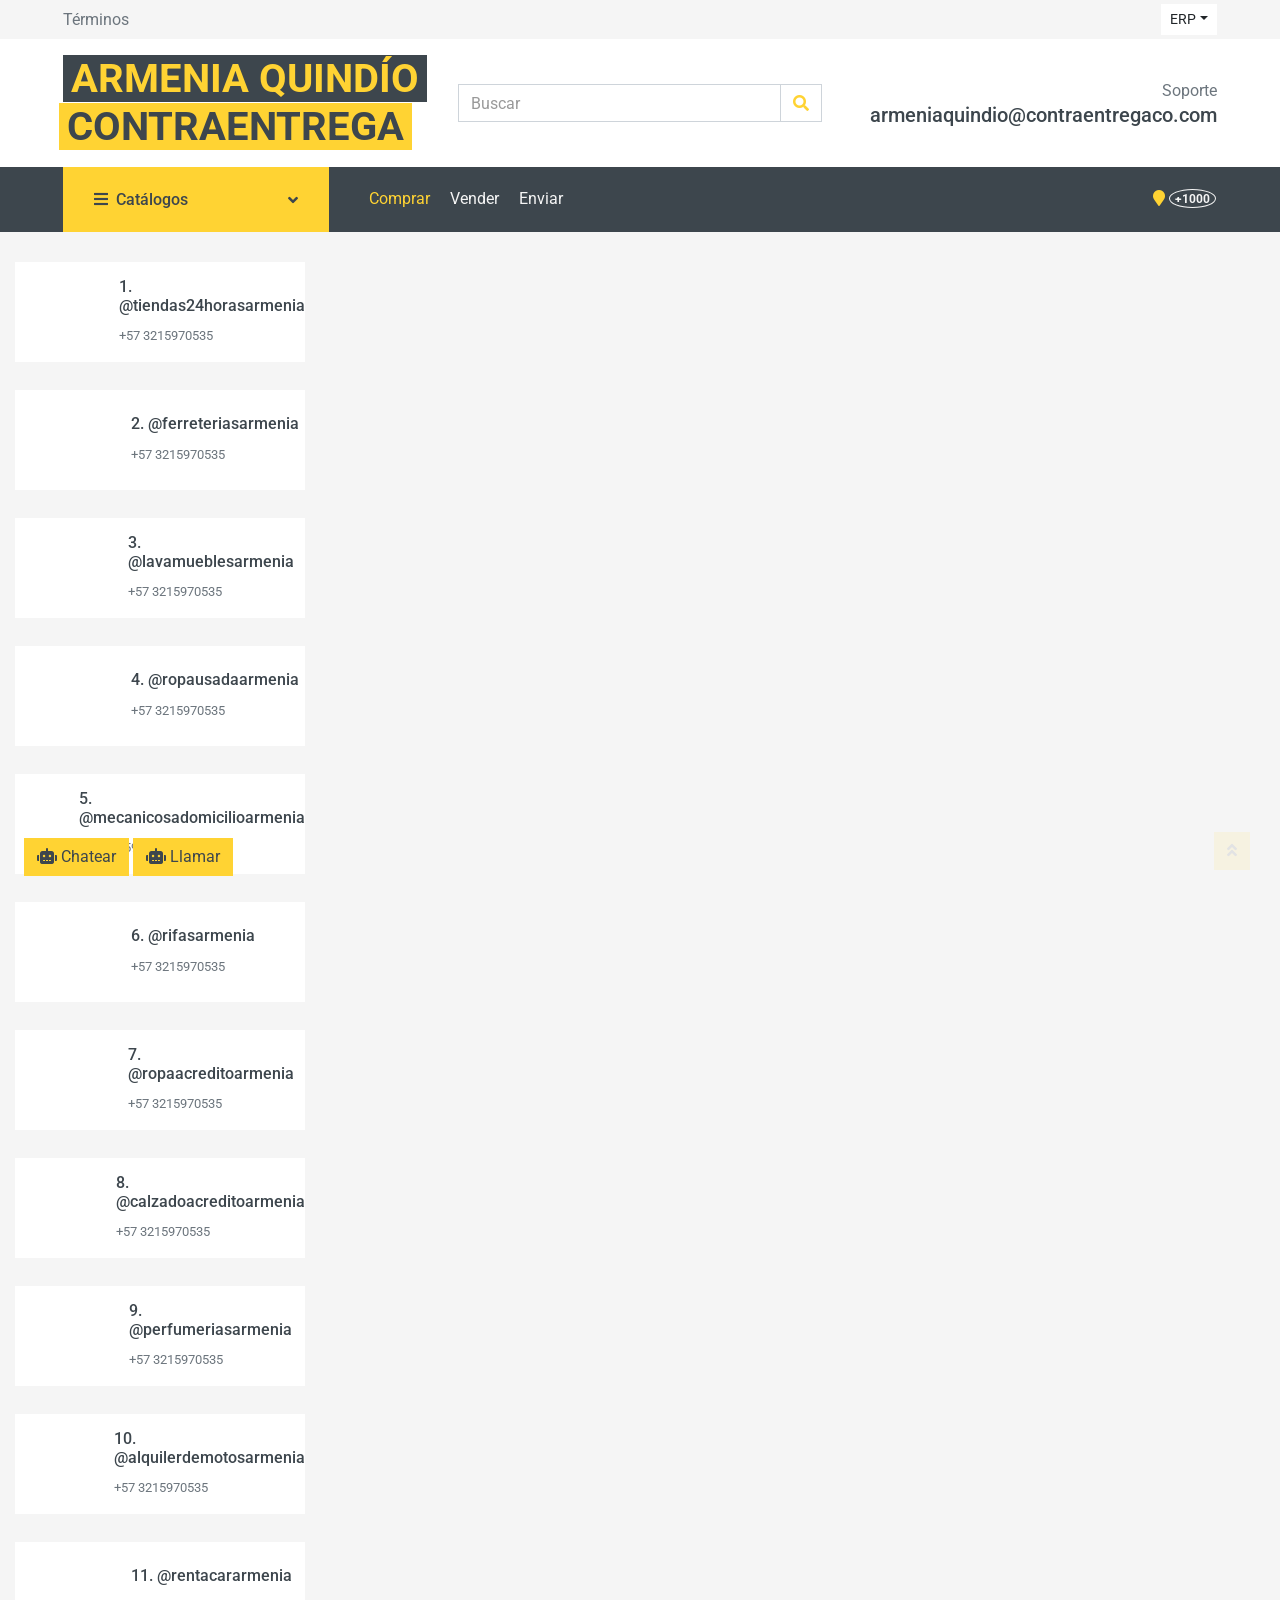
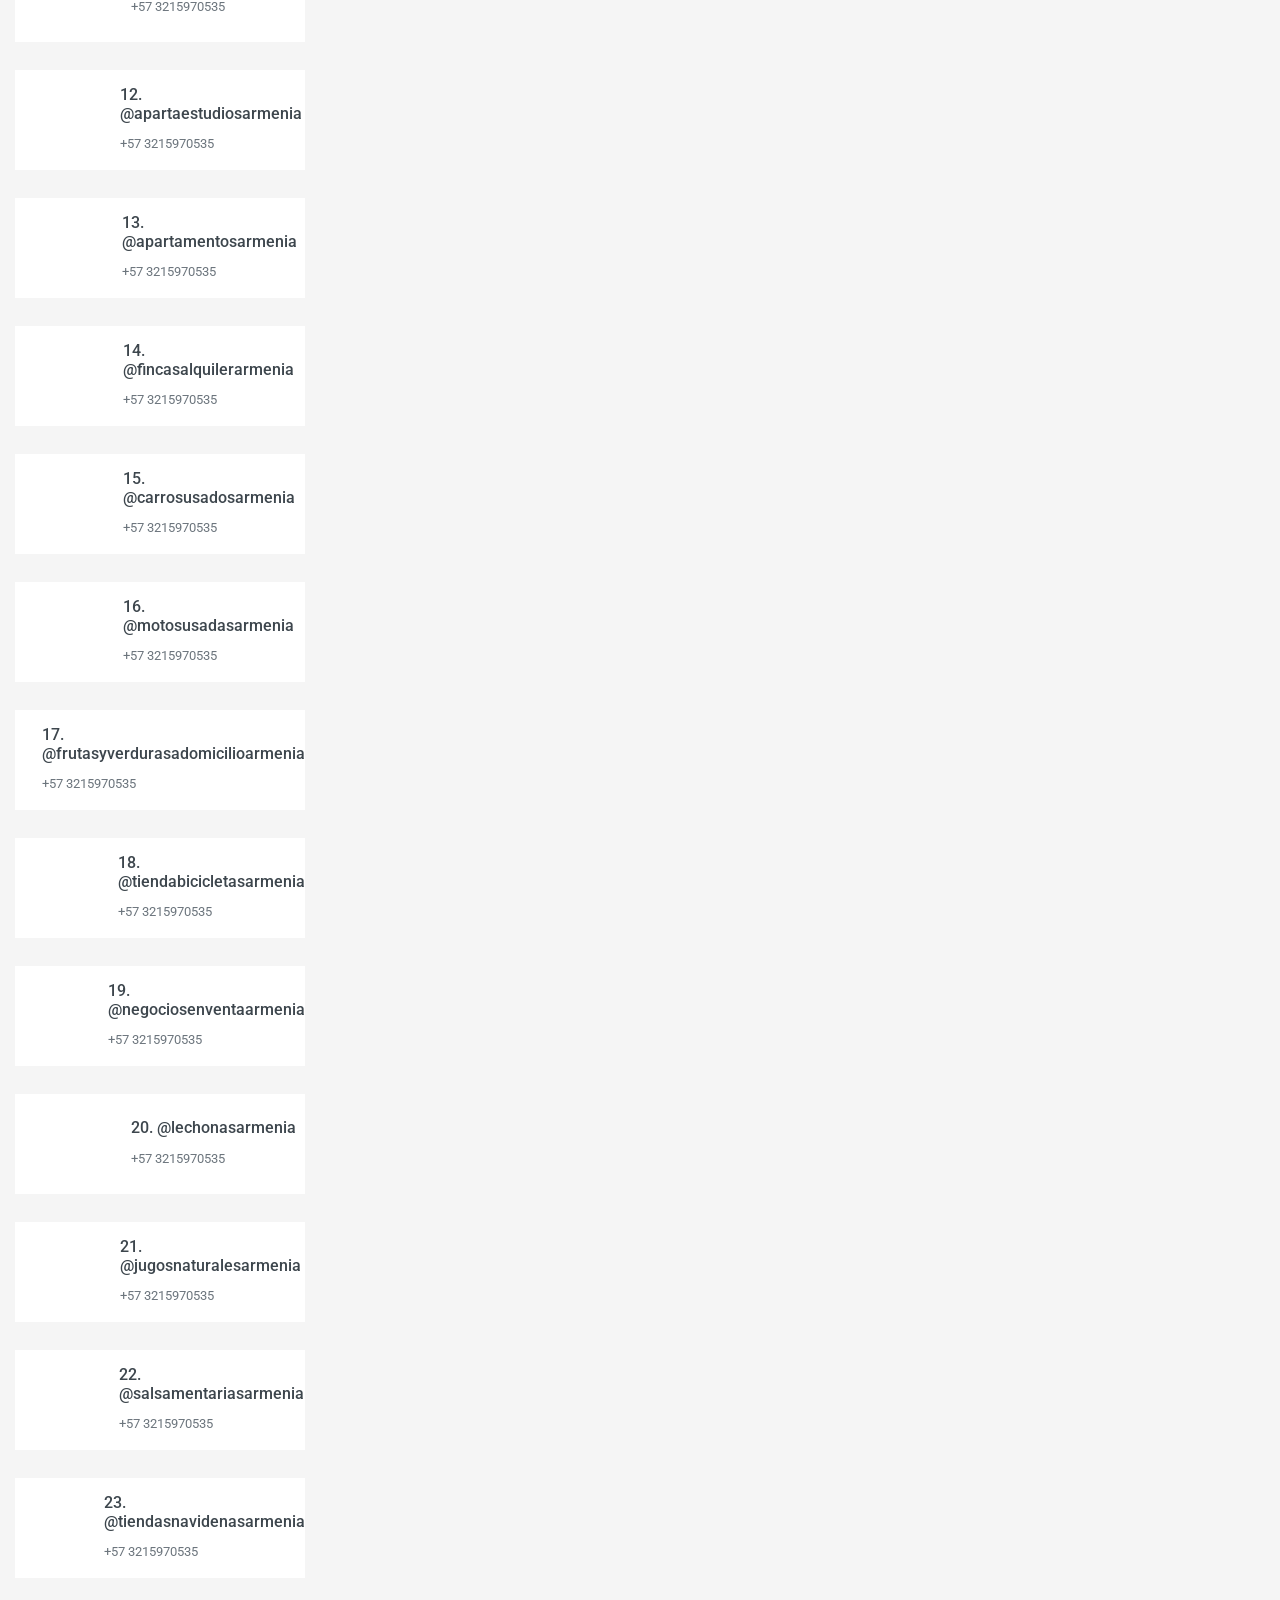
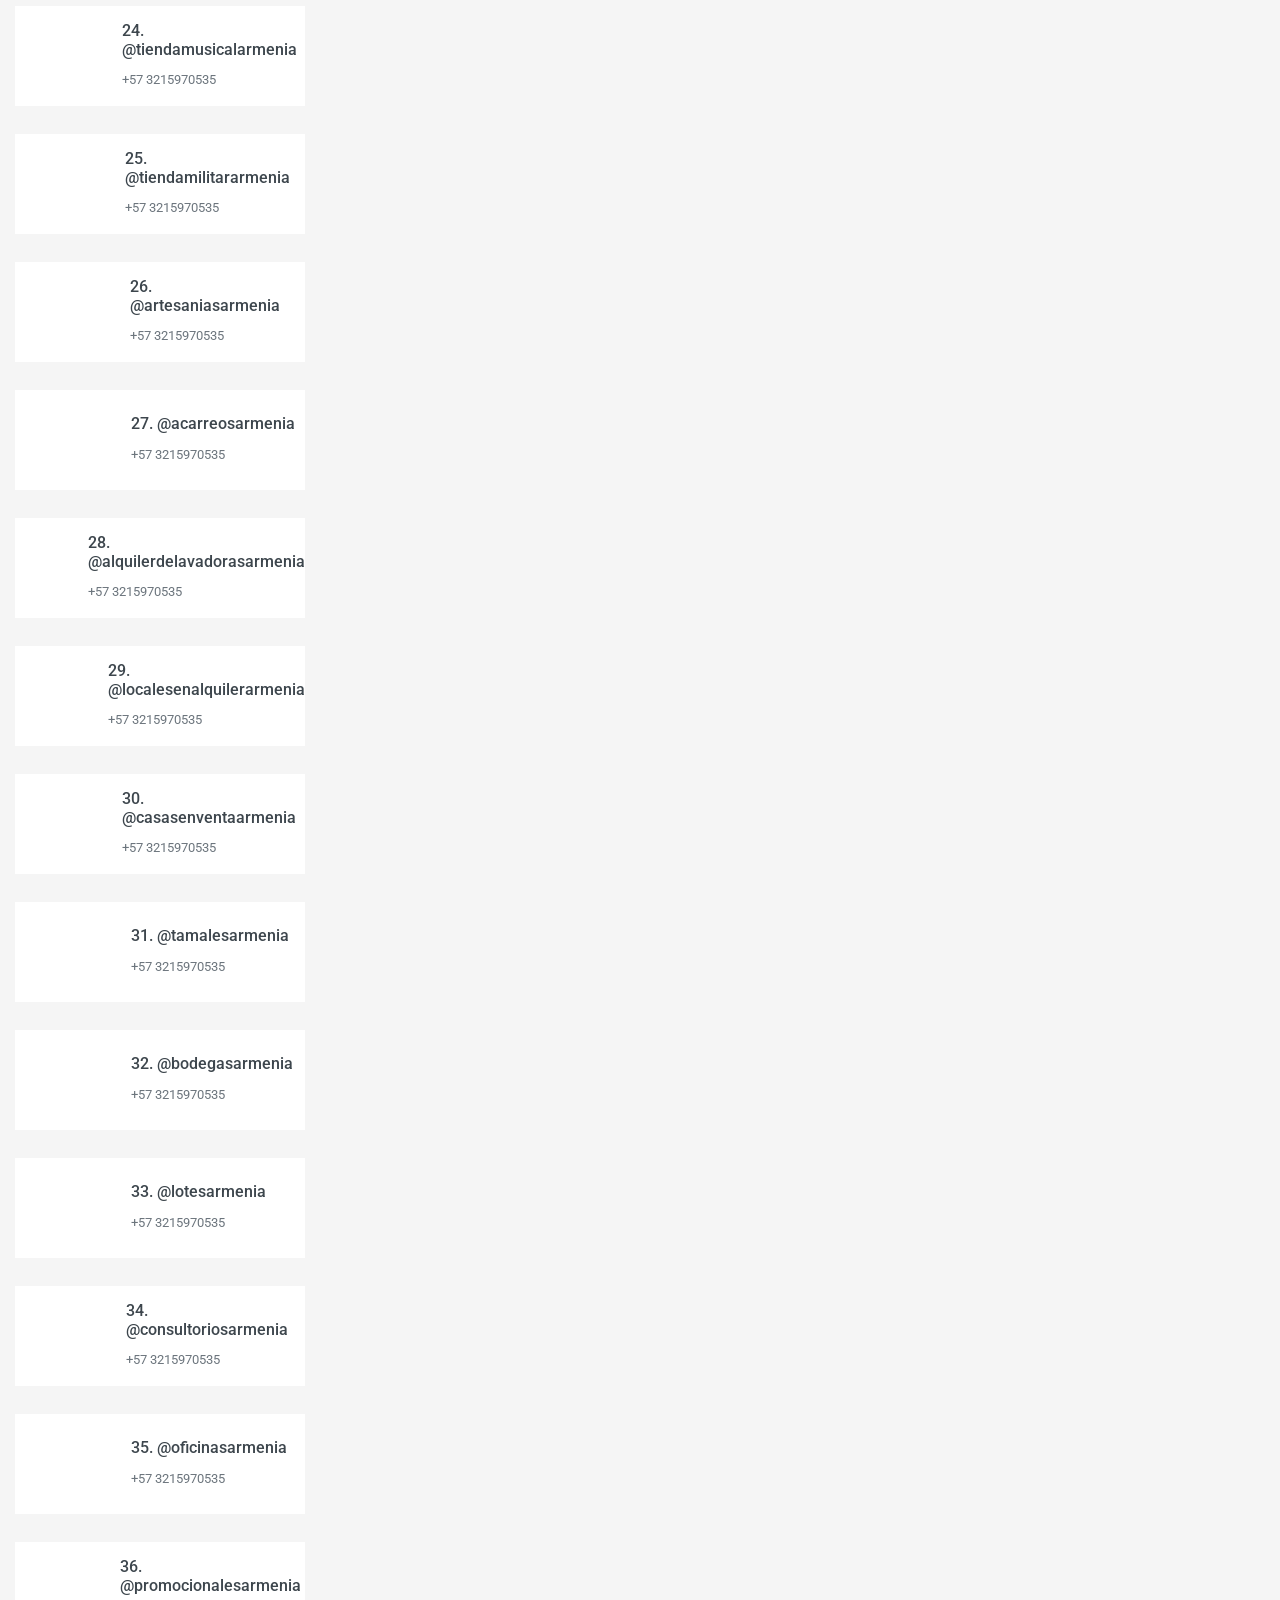
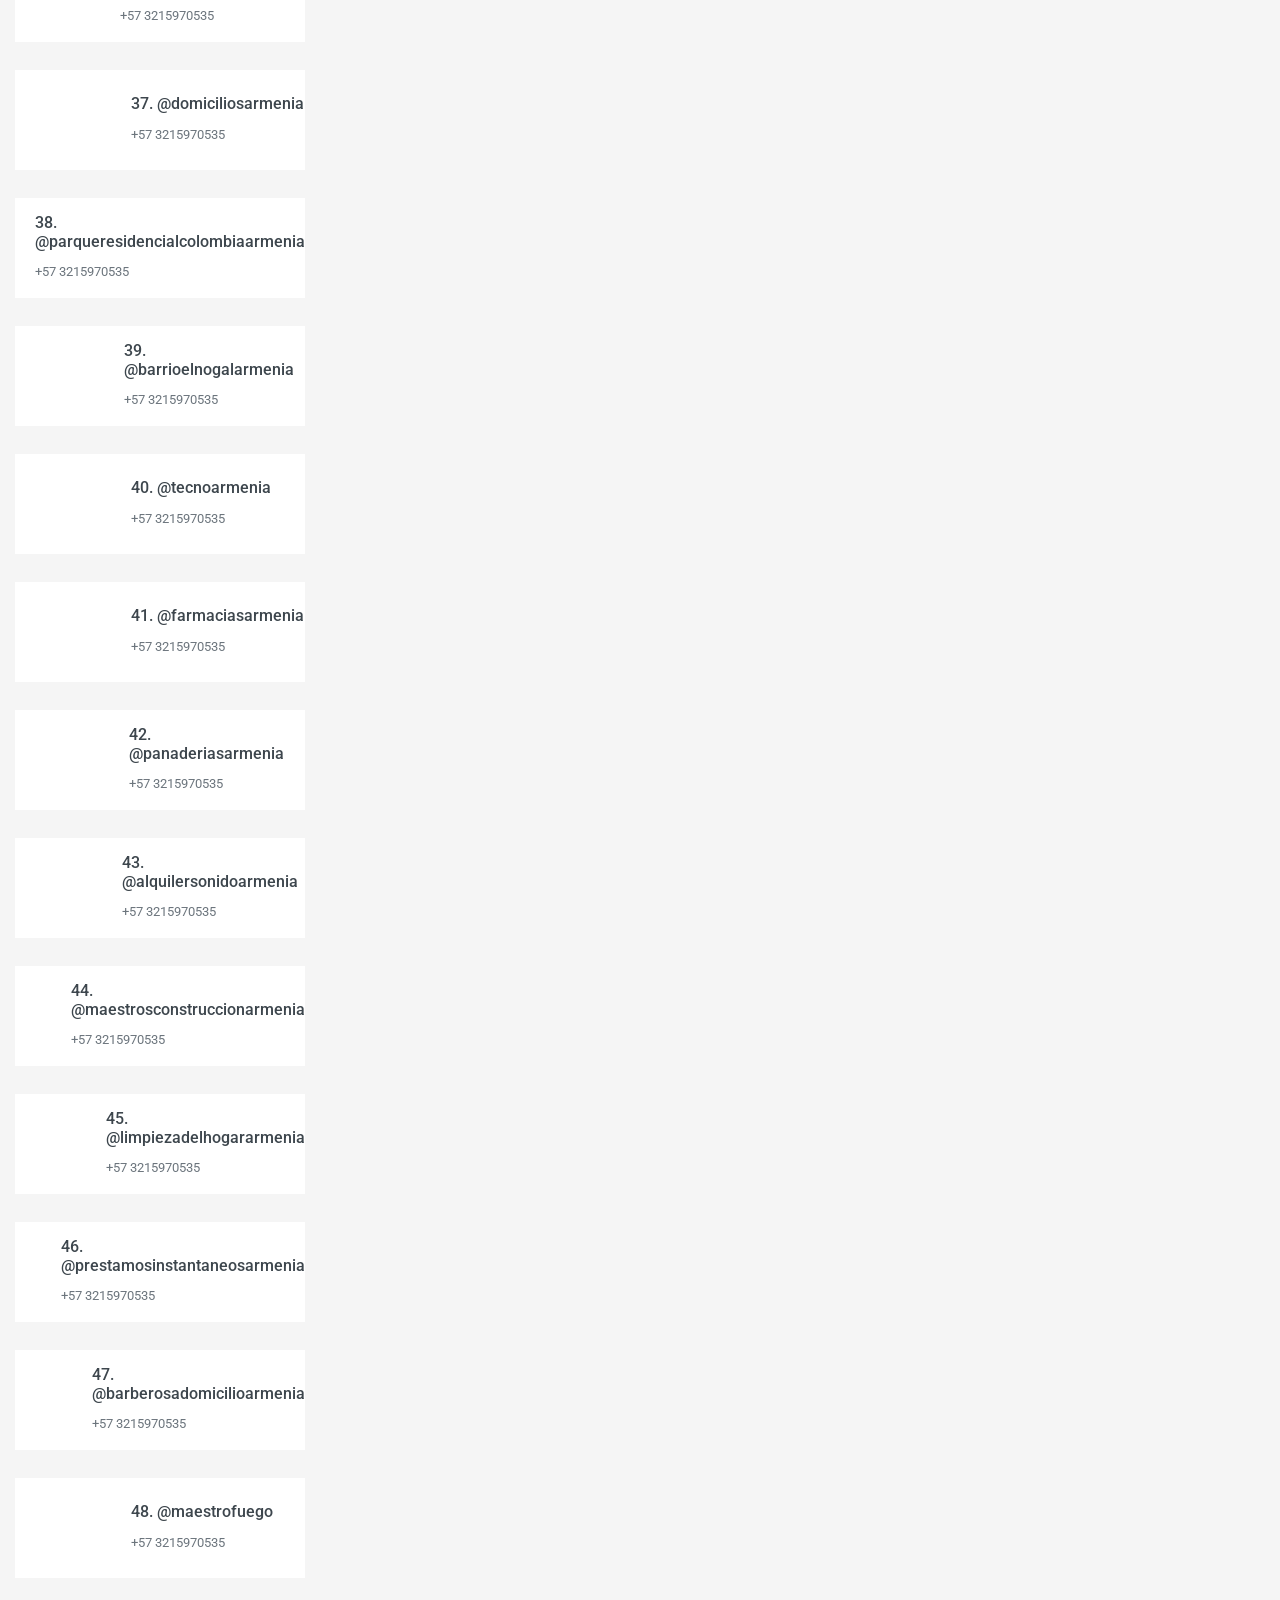
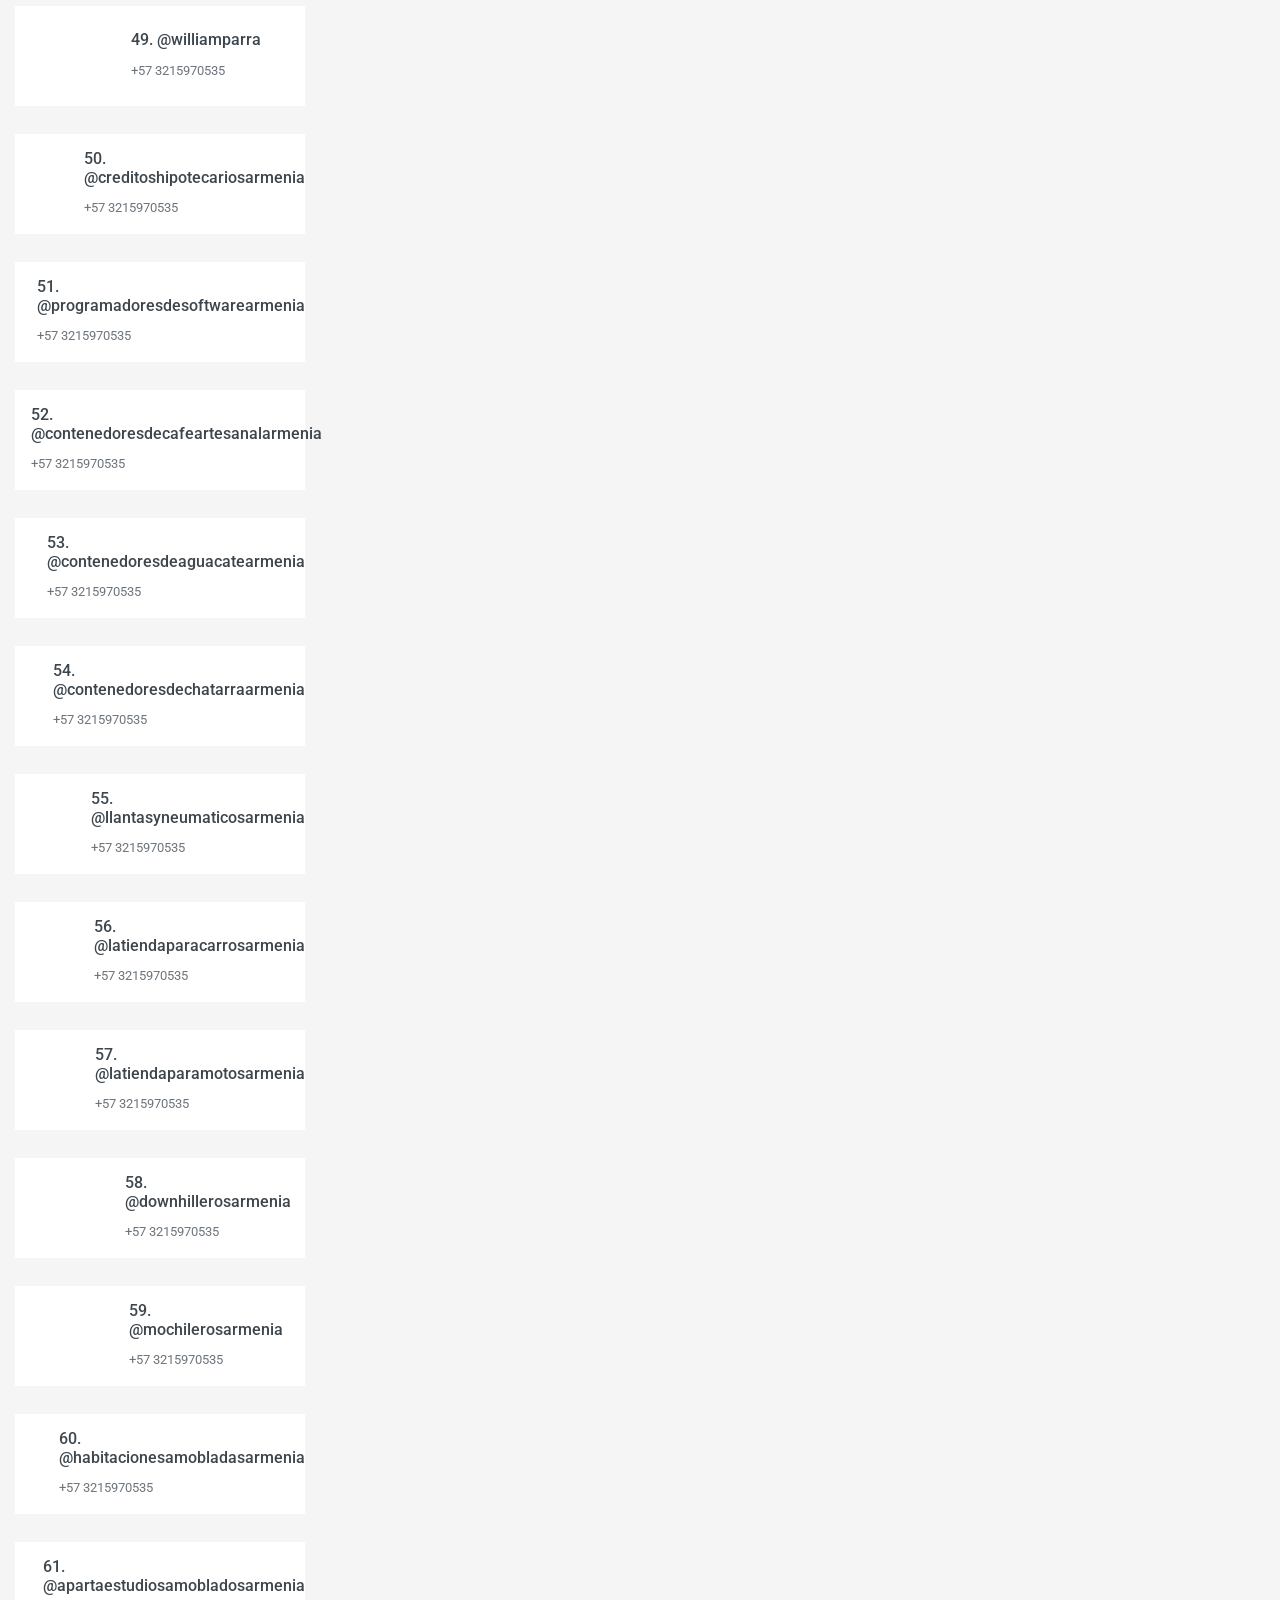
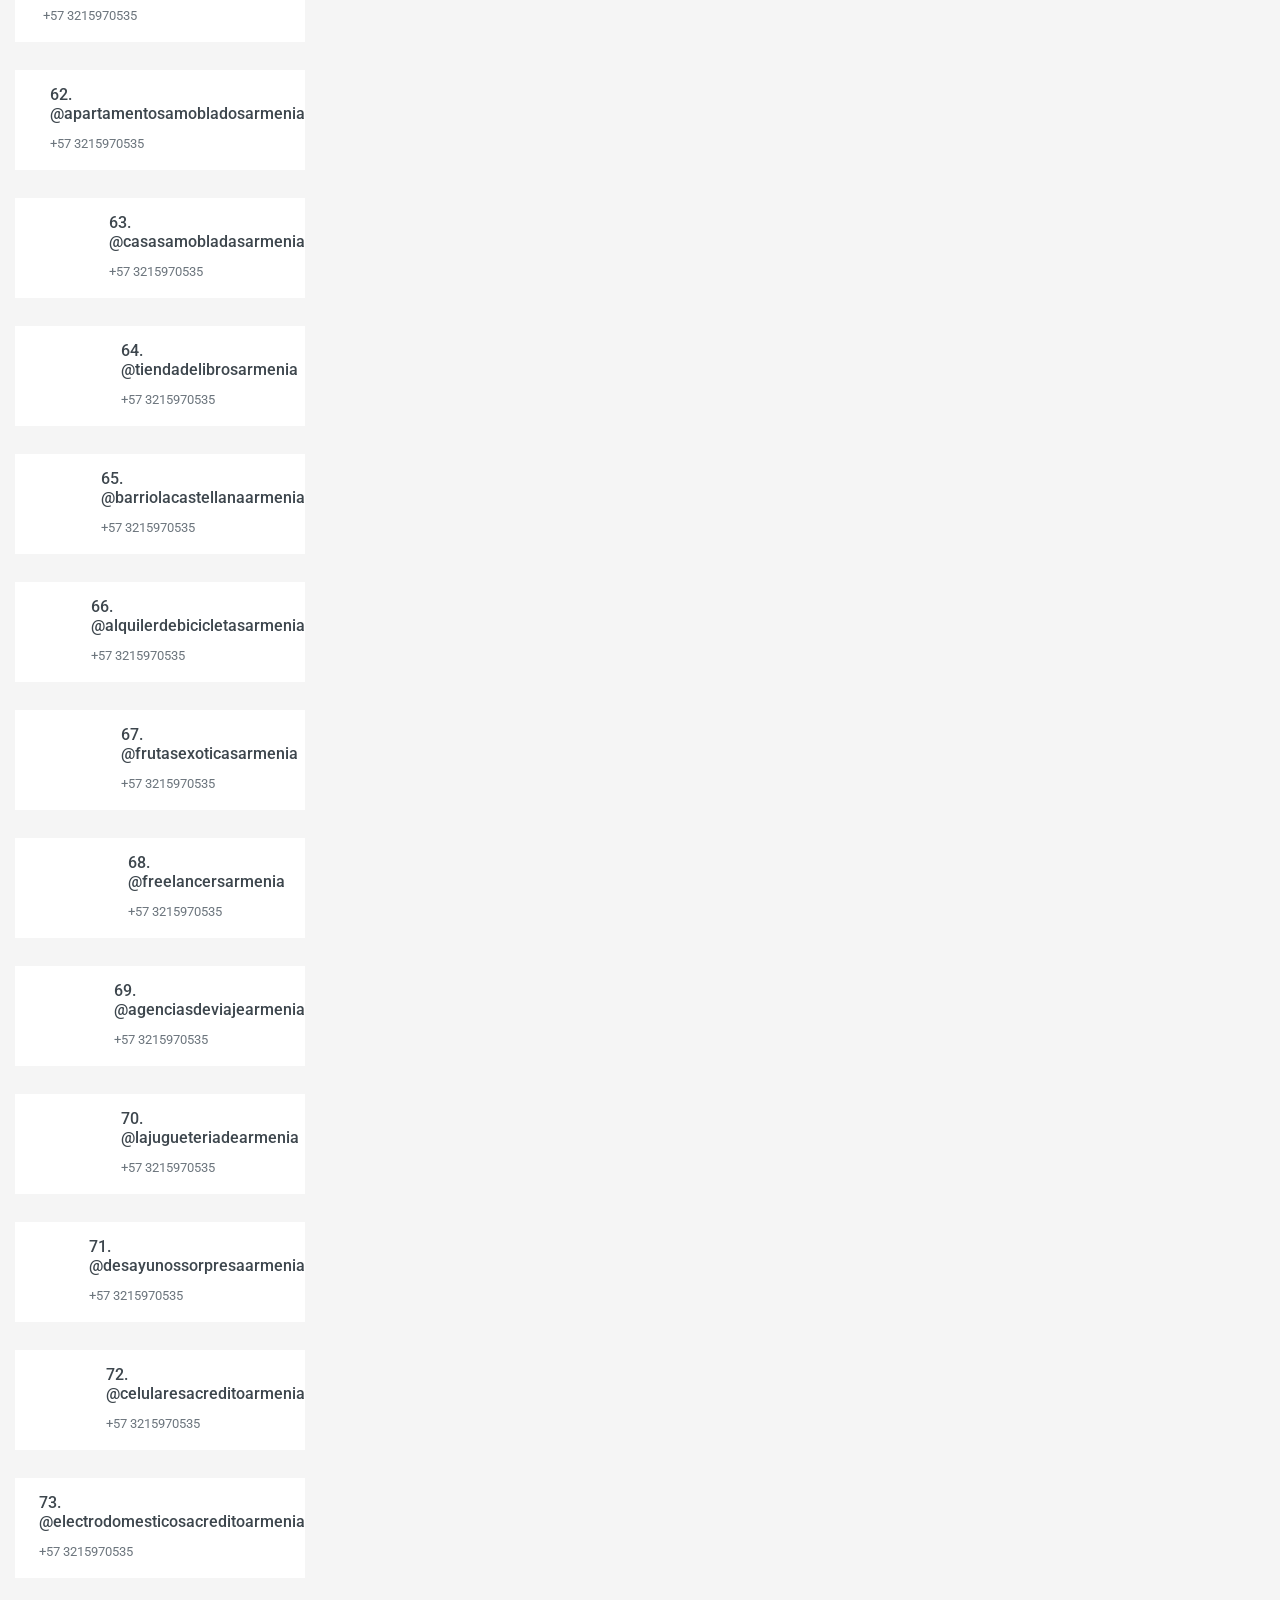
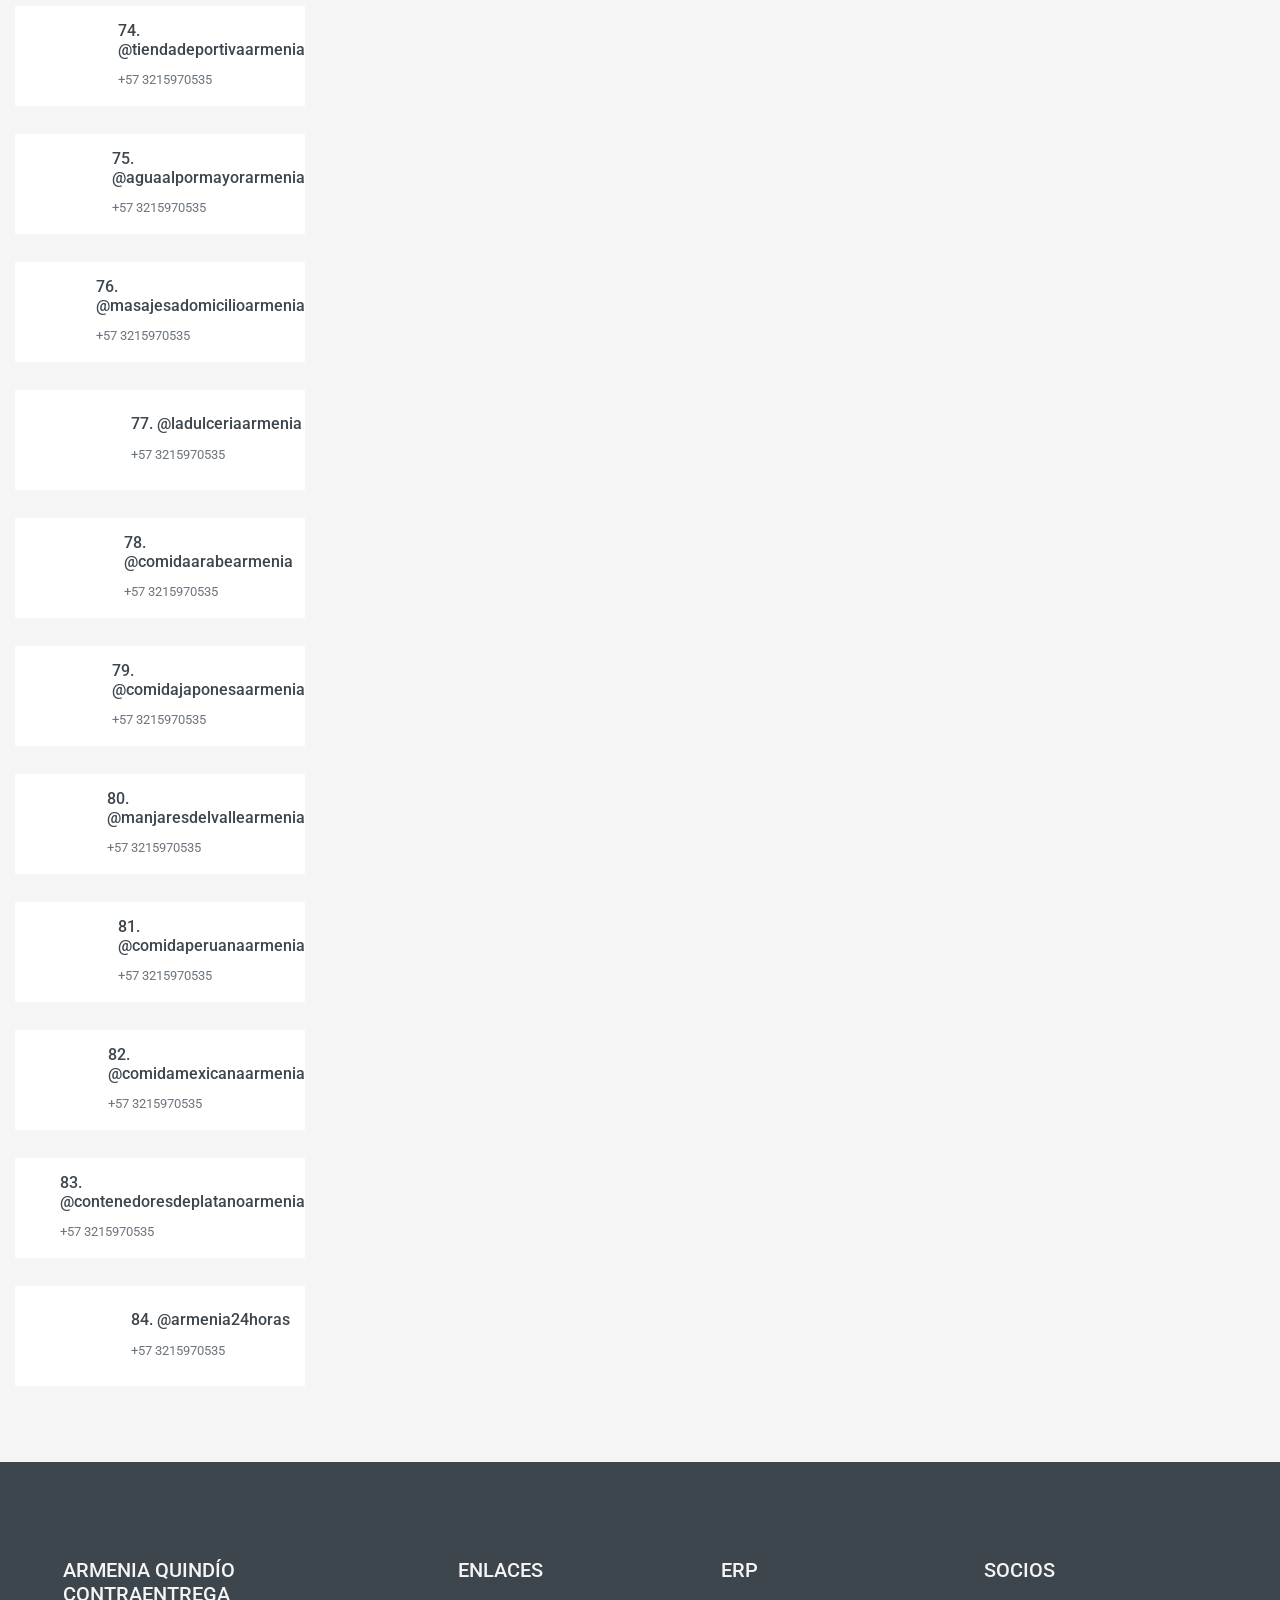
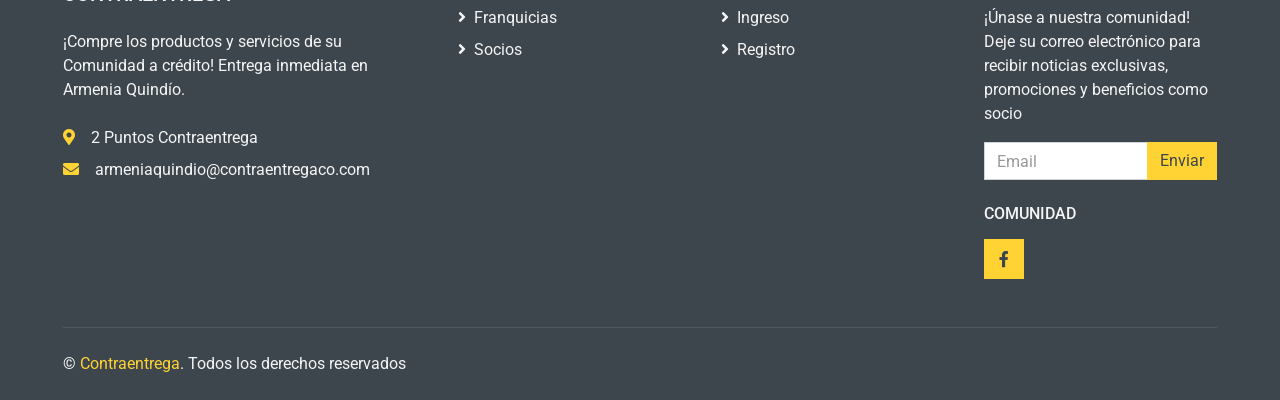
==== index.html @ 454258d0 "Update index.html" ====
<!DOCTYPE html>
<html lang="en">

<head>
    <meta charset="utf-8">
    <title>Armenia Quindío - Contraentrega</title>
    <meta content="width=device-width, initial-scale=1.0" name="viewport">
    <meta content="¡Compre los productos y servicios de su Comunidad a crédito! Entrega inmediata en Armenia Quindío. " name="keywords">
    <meta content="Compra ahora, paga después con Contraentrega" name="description">

    <!-- Favicon -->
    <link href="img/favicon.ico" rel="icon">

    <!-- Google Web Fonts -->
    <link rel="preconnect" href="https://fonts.gstatic.com">
    <link href="https://fonts.googleapis.com/css2?family=Roboto:wght@400;500;700&display=swap" rel="stylesheet">  

    <!-- Font Awesome -->
    <link href="https://cdnjs.cloudflare.com/ajax/libs/font-awesome/5.10.0/css/all.min.css" rel="stylesheet">

    <!-- Libraries Stylesheet -->
    <link href="lib/animate/animate.min.css" rel="stylesheet">
    <link href="lib/owlcarousel/assets/owl.carousel.min.css" rel="stylesheet">

    <!-- Customized Bootstrap Stylesheet -->
    <link href="css/style.css" rel="stylesheet">

    <!-- Botón del asistente -->
<div class="fixed-bottom left-0 ml-4 mb-4 z-index-1">
  <a href="https://wa.me/573137687246" class="btn btn-primary" id="vapi-chatbot-btn">
    <i class="fas fa-robot"></i> Chatear
  </a>
  <a href="tel:+573137687246" class="btn btn-primary" id="vapi-chatbot-btn">
    <i class="fas fa-robot"></i> Llamar
  </a>
</div>

</head>

<body>
    <!-- Topbar Start -->
    <div class="container-fluid">
        <div class="row bg-secondary py-1 px-xl-5">
            <div class="col-lg-6 d-none d-lg-block">
                <div class="d-inline-flex align-items-center h-100">
                    <a class="text-body mr-3" href="terminosycondiciones.html">Términos</a>
                </div>
            </div>
            <div class="col-lg-6 text-center text-lg-right">
                <div class="d-inline-flex align-items-center">
                    <div class="btn-group">
                        <button type="button" class="btn btn-sm btn-light dropdown-toggle" data-toggle="dropdown">ERP</button>
                        <div class="dropdown-menu dropdown-menu-right">
                            <button class="dropdown-item" type="button">Ingreso</button>
                            <button class="dropdown-item" type="button">Registro</button>
                        </div>
                    </div>
                </div>
                <div class="d-inline-flex align-items-center d-block d-lg-none">
                    <a href="" class="btn px-0 ml-2">
                        <i class="fas fa-map-marker text-primary"></i>
                        <span class="badge text-secondary border border-secondary rounded-circle" style="padding-bottom: 2px;">+1000</span>
                    </a>
                </div>
            </div>
        </div>
        <div class="row align-items-center bg-light py-3 px-xl-5 d-none d-lg-flex">
            <div class="col-lg-4">
                <a href="" class="text-decoration-none">
                    <span class="h1 text-uppercase text-primary bg-dark px-2">Armenia Quindío</span>
                    <span class="h1 text-uppercase text-dark bg-primary px-2 ml-n1">Contraentrega</span>
                </a>
            </div>
            <div class="col-lg-4 col-6 text-left">
                <form action="">
                    <div class="input-group">
                        <input type="text" class="form-control" placeholder="Buscar">
                        <div class="input-group-append">
                            <span class="input-group-text bg-transparent text-primary">
                                <i class="fa fa-search"></i>
                            </span>
                        </div>
                    </div>
                </form>
            </div>
            <div class="col-lg-4 col-6 text-right">
                <p class="m-0">Soporte</p>
                <h5 class="m-0">armeniaquindio@contraentregaco.com</h5>
            </div>
        </div>
    </div>
    <!-- Topbar End -->


    <!-- Navbar Start -->
    <div class="container-fluid bg-dark mb-30">
        <div class="row px-xl-5">
            <div class="col-lg-3 d-none d-lg-block">
                <a class="btn d-flex align-items-center justify-content-between bg-primary w-100" data-toggle="collapse" href="#navbar-vertical" style="height: 65px; padding: 0 30px;">
                    <h6 class="text-dark m-0"><i class="fa fa-bars mr-2"></i>Catálogos</h6>
                    <i class="fa fa-angle-down text-dark"></i>
                </a>
                <nav class="collapse position-absolute navbar navbar-vertical navbar-light align-items-start p-0 bg-light" id="navbar-vertical" style="width: calc(100% - 30px); z-index: 999;">
                    <div class="navbar-nav w-100">
                        <div class="nav-item dropdown dropright">
                            <a href="#" class="nav-link dropdown-toggle" data-toggle="dropdown">24H <i class="fa fa-angle-right float-right mt-1"></i></a>
                            <div class="dropdown-menu position-absolute rounded-0 border-0 m-0">
                                <a href="comprar.html" class="dropdown-item">Todo</a>
                            </div>
                    </div>
                </nav>
            </div>
            <div class="col-lg-9">
                <nav class="navbar navbar-expand-lg bg-dark navbar-dark py-3 py-lg-0 px-0">
                    <a href="index.html" class="text-decoration-none d-block d-lg-none">
                        <span class="h1 text-uppercase text-dark bg-light px-2">Armenia Quindío</span>
                        <span class="h1 text-uppercase text-light bg-primary px-2 ml-n1">Contraentrega</span>
                    </a>
                    <button type="button" class="navbar-toggler" data-toggle="collapse" data-target="#navbarCollapse">
                        <span class="navbar-toggler-icon"></span>
                    </button>
                    <div class="collapse navbar-collapse justify-content-between" id="navbarCollapse">
                        <div class="navbar-nav mr-auto py-0">
                            <a href="comprar.html" class="nav-item nav-link active">Comprar</a>
                            <a href="vender.html" class="nav-item nav-link">Vender</a>
                            <a href="enviar.html" class="nav-item nav-link">Enviar</a>
                        </div>
                        <div class="navbar-nav ml-auto py-0 d-none d-lg-block">
                            <a href="" class="btn px-0">
                                <i class="fas fa-map-marker text-primary"></i>
                                <span class="badge text-secondary border border-secondary rounded-circle" style="padding-bottom: 2px;">+1000</span>
                            </a>
                        </div>
                    </div>
                </nav>
            </div>
        </div>
    </div>
    <!-- Navbar End -->


    <!-- Categories Start -->
            <div class="col-lg-3 col-md-4 col-sm-6 pb-1">
                <a class="text-decoration-none" href="https://tiendas24horasarmenia.contraentregaco.com/">
                    <div class="cat-item img-zoom d-flex align-items-center mb-4">
                        <div class="overflow-hidden" style="width: 100px; height: 100px;">
                            <img class="img-fluid" src="img/cat-4.jpg" alt="">
                        </div>
                        <div class="flex-fill pl-3">
                            <h6>1. @tiendas24horasarmenia </h6>
                            <small class="text-body">+57 3215970535</small>
                        </div>
                    </div>
                </a>
            </div>
            <div class="col-lg-3 col-md-4 col-sm-6 pb-1">
                <a class="text-decoration-none" href="https://ferreteriasarmenia.contraentregaco.com/">
                    <div class="cat-item img-zoom d-flex align-items-center mb-4">
                        <div class="overflow-hidden" style="width: 100px; height: 100px;">
                            <img class="img-fluid" src="img/cat-4.jpg" alt="">
                        </div>
                        <div class="flex-fill pl-3">
                            <h6>2. @ferreteriasarmenia </h6>
                            <small class="text-body">+57 3215970535</small>
                        </div>
                    </div>
                </a>
            </div>
            <div class="col-lg-3 col-md-4 col-sm-6 pb-1">
                <a class="text-decoration-none" href="https://lavamueblesarmenia.contraentregaco.com/">
                    <div class="cat-item img-zoom d-flex align-items-center mb-4">
                        <div class="overflow-hidden" style="width: 100px; height: 100px;">
                            <img class="img-fluid" src="img/cat-4.jpg" alt="">
                        </div>
                        <div class="flex-fill pl-3">
                            <h6>3. @lavamueblesarmenia </h6>
                            <small class="text-body">+57 3215970535</small>
                        </div>
                    </div>
                </a>
            </div>
            <div class="col-lg-3 col-md-4 col-sm-6 pb-1">
                <a class="text-decoration-none" href="https://ropausadaarmenia.contraentregaco.com/">
                    <div class="cat-item img-zoom d-flex align-items-center mb-4">
                        <div class="overflow-hidden" style="width: 100px; height: 100px;">
                            <img class="img-fluid" src="img/cat-4.jpg" alt="">
                        </div>
                        <div class="flex-fill pl-3">
                            <h6>4. @ropausadaarmenia </h6>
                            <small class="text-body">+57 3215970535</small>
                        </div>
                    </div>
                </a>
            </div>
            <div class="col-lg-3 col-md-4 col-sm-6 pb-1">
                <a class="text-decoration-none" href="https://mecanicosadomicilioarmenia.contraentregaco.com/">
                    <div class="cat-item img-zoom d-flex align-items-center mb-4">
                        <div class="overflow-hidden" style="width: 100px; height: 100px;">
                            <img class="img-fluid" src="img/cat-4.jpg" alt="">
                        </div>
                        <div class="flex-fill pl-3">
                            <h6>5. @mecanicosadomicilioarmenia </h6>
                            <small class="text-body">+57 3215970535</small>
                        </div>
                    </div>
                </a>
            </div>
            <div class="col-lg-3 col-md-4 col-sm-6 pb-1">
                <a class="text-decoration-none" href="https://rifasarmenia.contraentregaco.com/">
                    <div class="cat-item img-zoom d-flex align-items-center mb-4">
                        <div class="overflow-hidden" style="width: 100px; height: 100px;">
                            <img class="img-fluid" src="img/cat-4.jpg" alt="">
                        </div>
                        <div class="flex-fill pl-3">
                            <h6>6. @rifasarmenia </h6>
                            <small class="text-body">+57 3215970535</small>
                        </div>
                    </div>
                </a>
            </div>
            <div class="col-lg-3 col-md-4 col-sm-6 pb-1">
                <a class="text-decoration-none" href="https://ropaacreditoarmenia.contraentregaco.com/">
                    <div class="cat-item img-zoom d-flex align-items-center mb-4">
                        <div class="overflow-hidden" style="width: 100px; height: 100px;">
                            <img class="img-fluid" src="img/cat-4.jpg" alt="">
                        </div>
                        <div class="flex-fill pl-3">
                            <h6>7. @ropaacreditoarmenia </h6>
                            <small class="text-body">+57 3215970535</small>
                        </div>
                    </div>
                </a>
            </div>
            <div class="col-lg-3 col-md-4 col-sm-6 pb-1">
                <a class="text-decoration-none" href="https://calzadoacreditoarmenia.contraentregaco.com/">
                    <div class="cat-item img-zoom d-flex align-items-center mb-4">
                        <div class="overflow-hidden" style="width: 100px; height: 100px;">
                            <img class="img-fluid" src="img/cat-4.jpg" alt="">
                        </div>
                        <div class="flex-fill pl-3">
                            <h6>8. @calzadoacreditoarmenia </h6>
                            <small class="text-body">+57 3215970535</small>
                        </div>
                    </div>
                </a>
            </div>
            <div class="col-lg-3 col-md-4 col-sm-6 pb-1">
                <a class="text-decoration-none" href="https://perfumeriasarmenia.contraentregaco.com/">
                    <div class="cat-item img-zoom d-flex align-items-center mb-4">
                        <div class="overflow-hidden" style="width: 100px; height: 100px;">
                            <img class="img-fluid" src="img/cat-4.jpg" alt="">
                        </div>
                        <div class="flex-fill pl-3">
                            <h6>9. @perfumeriasarmenia </h6>
                            <small class="text-body">+57 3215970535</small>
                        </div>
                    </div>
                </a>
            </div>
            <div class="col-lg-3 col-md-4 col-sm-6 pb-1">
                <a class="text-decoration-none" href="https://alquilerdemotosarmenia.contraentregaco.com/">
                    <div class="cat-item img-zoom d-flex align-items-center mb-4">
                        <div class="overflow-hidden" style="width: 100px; height: 100px;">
                            <img class="img-fluid" src="img/cat-4.jpg" alt="">
                        </div>
                        <div class="flex-fill pl-3">
                            <h6>10. @alquilerdemotosarmenia </h6>
                            <small class="text-body">+57 3215970535</small>
                        </div>
                    </div>
                </a>
            </div>
            <div class="col-lg-3 col-md-4 col-sm-6 pb-1">
                <a class="text-decoration-none" href="https://rentacararmenia.contraentregaco.com/">
                    <div class="cat-item img-zoom d-flex align-items-center mb-4">
                        <div class="overflow-hidden" style="width: 100px; height: 100px;">
                            <img class="img-fluid" src="img/cat-4.jpg" alt="">
                        </div>
                        <div class="flex-fill pl-3">
                            <h6>11. @rentacararmenia </h6>
                            <small class="text-body">+57 3215970535</small>
                        </div>
                    </div>
                </a>
            </div>
            <div class="col-lg-3 col-md-4 col-sm-6 pb-1">
                <a class="text-decoration-none" href="https://apartaestudiosarmenia.contraentregaco.com/">
                    <div class="cat-item img-zoom d-flex align-items-center mb-4">
                        <div class="overflow-hidden" style="width: 100px; height: 100px;">
                            <img class="img-fluid" src="img/cat-4.jpg" alt="">
                        </div>
                        <div class="flex-fill pl-3">
                            <h6>12. @apartaestudiosarmenia </h6>
                            <small class="text-body">+57 3215970535</small>
                        </div>
                    </div>
                </a>
            </div>
            <div class="col-lg-3 col-md-4 col-sm-6 pb-1">
                <a class="text-decoration-none" href="https://apartamentosarmenia.contraentregaco.com/">
                    <div class="cat-item img-zoom d-flex align-items-center mb-4">
                        <div class="overflow-hidden" style="width: 100px; height: 100px;">
                            <img class="img-fluid" src="img/cat-4.jpg" alt="">
                        </div>
                        <div class="flex-fill pl-3">
                            <h6>13. @apartamentosarmenia </h6>
                            <small class="text-body">+57 3215970535</small>
                        </div>
                    </div>
                </a>
            </div>
            <div class="col-lg-3 col-md-4 col-sm-6 pb-1">
                <a class="text-decoration-none" href="https://fincasalquilerarmenia.contraentregaco.com/">
                    <div class="cat-item img-zoom d-flex align-items-center mb-4">
                        <div class="overflow-hidden" style="width: 100px; height: 100px;">
                            <img class="img-fluid" src="img/cat-4.jpg" alt="">
                        </div>
                        <div class="flex-fill pl-3">
                            <h6>14. @fincasalquilerarmenia </h6>
                            <small class="text-body">+57 3215970535</small>
                        </div>
                    </div>
                </a>
            </div>
            <div class="col-lg-3 col-md-4 col-sm-6 pb-1">
                <a class="text-decoration-none" href="https://carrosusadosarmenia.contraentregaco.com/">
                    <div class="cat-item img-zoom d-flex align-items-center mb-4">
                        <div class="overflow-hidden" style="width: 100px; height: 100px;">
                            <img class="img-fluid" src="img/cat-4.jpg" alt="">
                        </div>
                        <div class="flex-fill pl-3">
                            <h6>15. @carrosusadosarmenia </h6>
                            <small class="text-body">+57 3215970535</small>
                        </div>
                    </div>
                </a>
            </div>
            <div class="col-lg-3 col-md-4 col-sm-6 pb-1">
                <a class="text-decoration-none" href="https://motosusadasarmenia.contraentregaco.com/">
                    <div class="cat-item img-zoom d-flex align-items-center mb-4">
                        <div class="overflow-hidden" style="width: 100px; height: 100px;">
                            <img class="img-fluid" src="img/cat-4.jpg" alt="">
                        </div>
                        <div class="flex-fill pl-3">
                            <h6>16. @motosusadasarmenia </h6>
                            <small class="text-body">+57 3215970535</small>
                        </div>
                    </div>
                </a>
            </div>
            <div class="col-lg-3 col-md-4 col-sm-6 pb-1">
                <a class="text-decoration-none" href="https://frutasyverdurasadomicilioarmenia.contraentregaco.com/">
                    <div class="cat-item img-zoom d-flex align-items-center mb-4">
                        <div class="overflow-hidden" style="width: 100px; height: 100px;">
                            <img class="img-fluid" src="img/cat-4.jpg" alt="">
                        </div>
                        <div class="flex-fill pl-3">
                            <h6>17. @frutasyverdurasadomicilioarmenia </h6>
                            <small class="text-body">+57 3215970535</small>
                        </div>
                    </div>
                </a>
            </div>
            <div class="col-lg-3 col-md-4 col-sm-6 pb-1">
                <a class="text-decoration-none" href="https://tiendabicicletasarmenia.contraentregaco.com/">
                    <div class="cat-item img-zoom d-flex align-items-center mb-4">
                        <div class="overflow-hidden" style="width: 100px; height: 100px;">
                            <img class="img-fluid" src="img/cat-4.jpg" alt="">
                        </div>
                        <div class="flex-fill pl-3">
                            <h6>18. @tiendabicicletasarmenia </h6>
                            <small class="text-body">+57 3215970535</small>
                        </div>
                    </div>
                </a>
            </div>
            <div class="col-lg-3 col-md-4 col-sm-6 pb-1">
                <a class="text-decoration-none" href="https://negociosenventaarmenia.contraentregaco.com/">
                    <div class="cat-item img-zoom d-flex align-items-center mb-4">
                        <div class="overflow-hidden" style="width: 100px; height: 100px;">
                            <img class="img-fluid" src="img/cat-4.jpg" alt="">
                        </div>
                        <div class="flex-fill pl-3">
                            <h6>19. @negociosenventaarmenia </h6>
                            <small class="text-body">+57 3215970535</small>
                        </div>
                    </div>
                </a>
            </div>
            <div class="col-lg-3 col-md-4 col-sm-6 pb-1">
                <a class="text-decoration-none" href="https://lechonasarmenia.contraentregaco.com/">
                    <div class="cat-item img-zoom d-flex align-items-center mb-4">
                        <div class="overflow-hidden" style="width: 100px; height: 100px;">
                            <img class="img-fluid" src="img/cat-4.jpg" alt="">
                        </div>
                        <div class="flex-fill pl-3">
                            <h6>20. @lechonasarmenia </h6>
                            <small class="text-body">+57 3215970535</small>
                        </div>
                    </div>
                </a>
            </div>
            <div class="col-lg-3 col-md-4 col-sm-6 pb-1">
                <a class="text-decoration-none" href="jugosnaturalesarmenia.contraentregaco.com/">
                    <div class="cat-item img-zoom d-flex align-items-center mb-4">
                        <div class="overflow-hidden" style="width: 100px; height: 100px;">
                            <img class="img-fluid" src="img/cat-4.jpg" alt="">
                        </div>
                        <div class="flex-fill pl-3">
                            <h6>21. @jugosnaturalesarmenia </h6>
                            <small class="text-body">+57 3215970535</small>
                        </div>
                    </div>
                </a>
            </div>
            <div class="col-lg-3 col-md-4 col-sm-6 pb-1">
                <a class="text-decoration-none" href="https://salsamentariasarmenia.contraentregaco.com/">
                    <div class="cat-item img-zoom d-flex align-items-center mb-4">
                        <div class="overflow-hidden" style="width: 100px; height: 100px;">
                            <img class="img-fluid" src="img/cat-4.jpg" alt="">
                        </div>
                        <div class="flex-fill pl-3">
                            <h6>22. @salsamentariasarmenia </h6>
                            <small class="text-body">+57 3215970535</small>
                        </div>
                    </div>
                </a>
            </div>
            <div class="col-lg-3 col-md-4 col-sm-6 pb-1">
                <a class="text-decoration-none" href="https://tiendasnavidenasarmenia.contraentregaco.com/">
                    <div class="cat-item img-zoom d-flex align-items-center mb-4">
                        <div class="overflow-hidden" style="width: 100px; height: 100px;">
                            <img class="img-fluid" src="img/cat-4.jpg" alt="">
                        </div>
                        <div class="flex-fill pl-3">
                            <h6>23. @tiendasnavidenasarmenia </h6>
                            <small class="text-body">+57 3215970535</small>
                        </div>
                    </div>
                </a>
            </div>
            <div class="col-lg-3 col-md-4 col-sm-6 pb-1">
                <a class="text-decoration-none" href="https://tiendamusicalarmenia.contraentregaco.com/">
                    <div class="cat-item img-zoom d-flex align-items-center mb-4">
                        <div class="overflow-hidden" style="width: 100px; height: 100px;">
                            <img class="img-fluid" src="img/cat-4.jpg" alt="">
                        </div>
                        <div class="flex-fill pl-3">
                            <h6>24. @tiendamusicalarmenia </h6>
                            <small class="text-body">+57 3215970535</small>
                        </div>
                    </div>
                </a>
            </div>
            <div class="col-lg-3 col-md-4 col-sm-6 pb-1">
                <a class="text-decoration-none" href="https://tiendamilitararmenia.contraentregaco.com/">
                    <div class="cat-item img-zoom d-flex align-items-center mb-4">
                        <div class="overflow-hidden" style="width: 100px; height: 100px;">
                            <img class="img-fluid" src="img/cat-4.jpg" alt="">
                        </div>
                        <div class="flex-fill pl-3">
                            <h6>25. @tiendamilitararmenia </h6>
                            <small class="text-body">+57 3215970535</small>
                        </div>
                    </div>
                </a>
            </div>
            <div class="col-lg-3 col-md-4 col-sm-6 pb-1">
                <a class="text-decoration-none" href="https://artesaniasarmenia.contraentregaco.com/">
                    <div class="cat-item img-zoom d-flex align-items-center mb-4">
                        <div class="overflow-hidden" style="width: 100px; height: 100px;">
                            <img class="img-fluid" src="img/cat-4.jpg" alt="">
                        </div>
                        <div class="flex-fill pl-3">
                            <h6>26. @artesaniasarmenia </h6>
                            <small class="text-body">+57 3215970535</small>
                        </div>
                    </div>
                </a>
            </div>
            <div class="col-lg-3 col-md-4 col-sm-6 pb-1">
                <a class="text-decoration-none" href="https://acarreosarmenia.contraentregaco.com/">
                    <div class="cat-item img-zoom d-flex align-items-center mb-4">
                        <div class="overflow-hidden" style="width: 100px; height: 100px;">
                            <img class="img-fluid" src="img/cat-4.jpg" alt="">
                        </div>
                        <div class="flex-fill pl-3">
                            <h6>27. @acarreosarmenia </h6>
                            <small class="text-body">+57 3215970535</small>
                        </div>
                    </div>
                </a>
            </div>
            <div class="col-lg-3 col-md-4 col-sm-6 pb-1">
                <a class="text-decoration-none" href="https://alquilerdelavadorasarmenia.contraentregaco.com/">
                    <div class="cat-item img-zoom d-flex align-items-center mb-4">
                        <div class="overflow-hidden" style="width: 100px; height: 100px;">
                            <img class="img-fluid" src="img/cat-4.jpg" alt="">
                        </div>
                        <div class="flex-fill pl-3">
                            <h6>28. @alquilerdelavadorasarmenia </h6>
                            <small class="text-body">+57 3215970535</small>
                        </div>
                    </div>
                </a>
            </div>
            <div class="col-lg-3 col-md-4 col-sm-6 pb-1">
                <a class="text-decoration-none" href="https://localesenalquilerarmenia.contraentregaco.com/">
                    <div class="cat-item img-zoom d-flex align-items-center mb-4">
                        <div class="overflow-hidden" style="width: 100px; height: 100px;">
                            <img class="img-fluid" src="img/cat-4.jpg" alt="">
                        </div>
                        <div class="flex-fill pl-3">
                            <h6>29. @localesenalquilerarmenia </h6>
                            <small class="text-body">+57 3215970535</small>
                        </div>
                    </div>
                </a>
            </div>
            <div class="col-lg-3 col-md-4 col-sm-6 pb-1">
                <a class="text-decoration-none" href="https://casasenventaarmenia.contraentregaco.com/">
                    <div class="cat-item img-zoom d-flex align-items-center mb-4">
                        <div class="overflow-hidden" style="width: 100px; height: 100px;">
                            <img class="img-fluid" src="img/cat-4.jpg" alt="">
                        </div>
                        <div class="flex-fill pl-3">
                            <h6>30. @casasenventaarmenia </h6>
                            <small class="text-body">+57 3215970535</small>
                        </div>
                    </div>
                </a>
            </div>
            <div class="col-lg-3 col-md-4 col-sm-6 pb-1">
                <a class="text-decoration-none" href="https://tamalesarmenia.contraentregaco.com/">
                    <div class="cat-item img-zoom d-flex align-items-center mb-4">
                        <div class="overflow-hidden" style="width: 100px; height: 100px;">
                            <img class="img-fluid" src="img/cat-4.jpg" alt="">
                        </div>
                        <div class="flex-fill pl-3">
                            <h6>31. @tamalesarmenia </h6>
                            <small class="text-body">+57 3215970535</small>
                        </div>
                    </div>
                </a>
            </div>
            <div class="col-lg-3 col-md-4 col-sm-6 pb-1">
                <a class="text-decoration-none" href="https://bodegasarmenia.contraentregaco.com/">
                    <div class="cat-item img-zoom d-flex align-items-center mb-4">
                        <div class="overflow-hidden" style="width: 100px; height: 100px;">
                            <img class="img-fluid" src="img/cat-4.jpg" alt="">
                        </div>
                        <div class="flex-fill pl-3">
                            <h6>32. @bodegasarmenia </h6>
                            <small class="text-body">+57 3215970535</small>
                        </div>
                    </div>
                </a>
            </div>
            <div class="col-lg-3 col-md-4 col-sm-6 pb-1">
                <a class="text-decoration-none" href="https://lotesarmenia.contraentregaco.com/">
                    <div class="cat-item img-zoom d-flex align-items-center mb-4">
                        <div class="overflow-hidden" style="width: 100px; height: 100px;">
                            <img class="img-fluid" src="img/cat-4.jpg" alt="">
                        </div>
                        <div class="flex-fill pl-3">
                            <h6>33. @lotesarmenia </h6>
                            <small class="text-body">+57 3215970535</small>
                        </div>
                    </div>
                </a>
            </div>
            <div class="col-lg-3 col-md-4 col-sm-6 pb-1">
                <a class="text-decoration-none" href="https://consultoriosarmenia.contraentregaco.com/">
                    <div class="cat-item img-zoom d-flex align-items-center mb-4">
                        <div class="overflow-hidden" style="width: 100px; height: 100px;">
                            <img class="img-fluid" src="img/cat-4.jpg" alt="">
                        </div>
                        <div class="flex-fill pl-3">
                            <h6>34. @consultoriosarmenia </h6>
                            <small class="text-body">+57 3215970535</small>
                        </div>
                    </div>
                </a>
            </div>
            <div class="col-lg-3 col-md-4 col-sm-6 pb-1">
                <a class="text-decoration-none" href="https://oficinasarmenia.contraentregaco.com/">
                    <div class="cat-item img-zoom d-flex align-items-center mb-4">
                        <div class="overflow-hidden" style="width: 100px; height: 100px;">
                            <img class="img-fluid" src="img/cat-4.jpg" alt="">
                        </div>
                        <div class="flex-fill pl-3">
                            <h6>35. @oficinasarmenia </h6>
                            <small class="text-body">+57 3215970535</small>
                        </div>
                    </div>
                </a>
            </div>
            <div class="col-lg-3 col-md-4 col-sm-6 pb-1">
                <a class="text-decoration-none" href="https://promocionalesarmenia.contraentregaco.com/">
                    <div class="cat-item img-zoom d-flex align-items-center mb-4">
                        <div class="overflow-hidden" style="width: 100px; height: 100px;">
                            <img class="img-fluid" src="img/cat-4.jpg" alt="">
                        </div>
                        <div class="flex-fill pl-3">
                            <h6>36. @promocionalesarmenia </h6>
                            <small class="text-body">+57 3215970535</small>
                        </div>
                    </div>
                </a>
            </div>
            <div class="col-lg-3 col-md-4 col-sm-6 pb-1">
                <a class="text-decoration-none" href="https://domiciliosarmenia.contraentregaco.com/">
                    <div class="cat-item img-zoom d-flex align-items-center mb-4">
                        <div class="overflow-hidden" style="width: 100px; height: 100px;">
                            <img class="img-fluid" src="img/cat-4.jpg" alt="">
                        </div>
                        <div class="flex-fill pl-3">
                            <h6>37. @domiciliosarmenia </h6>
                            <small class="text-body">+57 3215970535</small>
                        </div>
                    </div>
                </a>
            </div>
            <div class="col-lg-3 col-md-4 col-sm-6 pb-1">
                <a class="text-decoration-none" href="https://parqueresidencialcolombiaarmenia.contraentregaco.com/">
                    <div class="cat-item img-zoom d-flex align-items-center mb-4">
                        <div class="overflow-hidden" style="width: 100px; height: 100px;">
                            <img class="img-fluid" src="img/cat-4.jpg" alt="">
                        </div>
                        <div class="flex-fill pl-3">
                            <h6>38. @parqueresidencialcolombiaarmenia </h6>
                            <small class="text-body">+57 3215970535</small>
                        </div>
                    </div>
                </a>
            </div>
            <div class="col-lg-3 col-md-4 col-sm-6 pb-1">
                <a class="text-decoration-none" href="https://barrioelnogalarmenia.contraentregaco.com/">
                    <div class="cat-item img-zoom d-flex align-items-center mb-4">
                        <div class="overflow-hidden" style="width: 100px; height: 100px;">
                            <img class="img-fluid" src="img/cat-4.jpg" alt="">
                        </div>
                        <div class="flex-fill pl-3">
                            <h6>39. @barrioelnogalarmenia </h6>
                            <small class="text-body">+57 3215970535</small>
                        </div>
                    </div>
                </a>
            </div>
            <div class="col-lg-3 col-md-4 col-sm-6 pb-1">
                <a class="text-decoration-none" href="https://tecnoarmenia.contraentregaco.com/">
                    <div class="cat-item img-zoom d-flex align-items-center mb-4">
                        <div class="overflow-hidden" style="width: 100px; height: 100px;">
                            <img class="img-fluid" src="img/cat-4.jpg" alt="">
                        </div>
                        <div class="flex-fill pl-3">
                            <h6>40. @tecnoarmenia </h6>
                            <small class="text-body">+57 3215970535</small>
                        </div>
                    </div>
                </a>
            </div>
            <div class="col-lg-3 col-md-4 col-sm-6 pb-1">
                <a class="text-decoration-none" href="https://farmaciasarmenia.contraentregaco.com/">
                    <div class="cat-item img-zoom d-flex align-items-center mb-4">
                        <div class="overflow-hidden" style="width: 100px; height: 100px;">
                            <img class="img-fluid" src="img/cat-4.jpg" alt="">
                        </div>
                        <div class="flex-fill pl-3">
                            <h6>41. @farmaciasarmenia </h6>
                            <small class="text-body">+57 3215970535</small>
                        </div>
                    </div>
                </a>
            </div>
            <div class="col-lg-3 col-md-4 col-sm-6 pb-1">
                <a class="text-decoration-none" href="https://panaderiasarmenia.contraentregaco.com/">
                    <div class="cat-item img-zoom d-flex align-items-center mb-4">
                        <div class="overflow-hidden" style="width: 100px; height: 100px;">
                            <img class="img-fluid" src="img/cat-4.jpg" alt="">
                        </div>
                        <div class="flex-fill pl-3">
                            <h6>42. @panaderiasarmenia </h6>
                            <small class="text-body">+57 3215970535</small>
                        </div>
                    </div>
                </a>
            </div>
            <div class="col-lg-3 col-md-4 col-sm-6 pb-1">
                <a class="text-decoration-none" href="https://alquilersonidoarmenia.contraentregaco.com/">
                    <div class="cat-item img-zoom d-flex align-items-center mb-4">
                        <div class="overflow-hidden" style="width: 100px; height: 100px;">
                            <img class="img-fluid" src="img/cat-4.jpg" alt="">
                        </div>
                        <div class="flex-fill pl-3">
                            <h6>43. @alquilersonidoarmenia </h6>
                            <small class="text-body">+57 3215970535</small>
                        </div>
                    </div>
                </a>
            </div>
            <div class="col-lg-3 col-md-4 col-sm-6 pb-1">
                <a class="text-decoration-none" href="https://maestrosconstruccionarmenia.contraentregaco.com/">
                    <div class="cat-item img-zoom d-flex align-items-center mb-4">
                        <div class="overflow-hidden" style="width: 100px; height: 100px;">
                            <img class="img-fluid" src="img/cat-4.jpg" alt="">
                        </div>
                        <div class="flex-fill pl-3">
                            <h6>44. @maestrosconstruccionarmenia </h6>
                            <small class="text-body">+57 3215970535</small>
                        </div>
                    </div>
                </a>
            </div>
            <div class="col-lg-3 col-md-4 col-sm-6 pb-1">
                <a class="text-decoration-none" href="https://limpiezadelhogararmenia.contraentregaco.com/">
                    <div class="cat-item img-zoom d-flex align-items-center mb-4">
                        <div class="overflow-hidden" style="width: 100px; height: 100px;">
                            <img class="img-fluid" src="img/cat-4.jpg" alt="">
                        </div>
                        <div class="flex-fill pl-3">
                            <h6>45. @limpiezadelhogararmenia </h6>
                            <small class="text-body">+57 3215970535</small>
                        </div>
                    </div>
                </a>
            </div>
            <div class="col-lg-3 col-md-4 col-sm-6 pb-1">
                <a class="text-decoration-none" href="https://prestamosinstantaneosarmenia.contraentregaco.com/">
                    <div class="cat-item img-zoom d-flex align-items-center mb-4">
                        <div class="overflow-hidden" style="width: 100px; height: 100px;">
                            <img class="img-fluid" src="img/cat-4.jpg" alt="">
                        </div>
                        <div class="flex-fill pl-3">
                            <h6>46. @prestamosinstantaneosarmenia </h6>
                            <small class="text-body">+57 3215970535</small>
                        </div>
                    </div>
                </a>
            </div>
            <div class="col-lg-3 col-md-4 col-sm-6 pb-1">
                <a class="text-decoration-none" href="https://barberosadomicilioarmenia.contraentregaco.com/">
                    <div class="cat-item img-zoom d-flex align-items-center mb-4">
                        <div class="overflow-hidden" style="width: 100px; height: 100px;">
                            <img class="img-fluid" src="img/cat-4.jpg" alt="">
                        </div>
                        <div class="flex-fill pl-3">
                            <h6>47. @barberosadomicilioarmenia </h6>
                            <small class="text-body">+57 3215970535</small>
                        </div>
                    </div>
                </a>
            </div>
            <div class="col-lg-3 col-md-4 col-sm-6 pb-1">
                <a class="text-decoration-none" href="https://maestrofuego.contraentregaco.com/">
                    <div class="cat-item img-zoom d-flex align-items-center mb-4">
                        <div class="overflow-hidden" style="width: 100px; height: 100px;">
                            <img class="img-fluid" src="img/cat-4.jpg" alt="">
                        </div>
                        <div class="flex-fill pl-3">
                            <h6>48. @maestrofuego </h6>
                            <small class="text-body">+57 3215970535</small>
                        </div>
                    </div>
                </a>
            </div>
            <div class="col-lg-3 col-md-4 col-sm-6 pb-1">
                <a class="text-decoration-none" href="https://williamparra.contraentregaco.com/">
                    <div class="cat-item img-zoom d-flex align-items-center mb-4">
                        <div class="overflow-hidden" style="width: 100px; height: 100px;">
                            <img class="img-fluid" src="img/cat-4.jpg" alt="">
                        </div>
                        <div class="flex-fill pl-3">
                            <h6>49. @williamparra </h6>
                            <small class="text-body">+57 3215970535</small>
                        </div>
                    </div>
                </a>
            </div>
            <div class="col-lg-3 col-md-4 col-sm-6 pb-1">
                <a class="text-decoration-none" href="https://creditoshipotecariosarmenia.contraentregaco.com/">
                    <div class="cat-item img-zoom d-flex align-items-center mb-4">
                        <div class="overflow-hidden" style="width: 100px; height: 100px;">
                            <img class="img-fluid" src="img/cat-4.jpg" alt="">
                        </div>
                        <div class="flex-fill pl-3">
                            <h6>50. @creditoshipotecariosarmenia </h6>
                            <small class="text-body">+57 3215970535</small>
                        </div>
                    </div>
                </a>
            </div>
            <div class="col-lg-3 col-md-4 col-sm-6 pb-1">
                <a class="text-decoration-none" href="https://programadoresdesoftwarearmenia.contraentregaco.com/">
                    <div class="cat-item img-zoom d-flex align-items-center mb-4">
                        <div class="overflow-hidden" style="width: 100px; height: 100px;">
                            <img class="img-fluid" src="img/cat-4.jpg" alt="">
                        </div>
                        <div class="flex-fill pl-3">
                            <h6>51. @programadoresdesoftwarearmenia </h6>
                            <small class="text-body">+57 3215970535</small>
                        </div>
                    </div>
                </a>
            </div>
            <div class="col-lg-3 col-md-4 col-sm-6 pb-1">
                <a class="text-decoration-none" href="https://contenedoresdecafeartesanalarmenia.contraentregaco.com/">
                    <div class="cat-item img-zoom d-flex align-items-center mb-4">
                        <div class="overflow-hidden" style="width: 100px; height: 100px;">
                            <img class="img-fluid" src="img/cat-4.jpg" alt="">
                        </div>
                        <div class="flex-fill pl-3">
                            <h6>52. @contenedoresdecafeartesanalarmenia </h6>
                            <small class="text-body">+57 3215970535</small>
                        </div>
                    </div>
                </a>
            </div>
            <div class="col-lg-3 col-md-4 col-sm-6 pb-1">
                <a class="text-decoration-none" href="https://contenedoresdeaguacatearmenia.contraentregaco.com/">
                    <div class="cat-item img-zoom d-flex align-items-center mb-4">
                        <div class="overflow-hidden" style="width: 100px; height: 100px;">
                            <img class="img-fluid" src="img/cat-4.jpg" alt="">
                        </div>
                        <div class="flex-fill pl-3">
                            <h6>53. @contenedoresdeaguacatearmenia </h6>
                            <small class="text-body">+57 3215970535</small>
                        </div>
                    </div>
                </a>
            </div>
            <div class="col-lg-3 col-md-4 col-sm-6 pb-1">
                <a class="text-decoration-none" href="https://contenedoresdechatarraarmenia.contraentregaco.com/">
                    <div class="cat-item img-zoom d-flex align-items-center mb-4">
                        <div class="overflow-hidden" style="width: 100px; height: 100px;">
                            <img class="img-fluid" src="img/cat-4.jpg" alt="">
                        </div>
                        <div class="flex-fill pl-3">
                            <h6>54. @contenedoresdechatarraarmenia </h6>
                            <small class="text-body">+57 3215970535</small>
                        </div>
                    </div>
                </a>
            </div>
            <div class="col-lg-3 col-md-4 col-sm-6 pb-1">
                <a class="text-decoration-none" href="https://llantasyneumaticosarmenia.contraentregaco.com/">
                    <div class="cat-item img-zoom d-flex align-items-center mb-4">
                        <div class="overflow-hidden" style="width: 100px; height: 100px;">
                            <img class="img-fluid" src="img/cat-4.jpg" alt="">
                        </div>
                        <div class="flex-fill pl-3">
                            <h6>55. @llantasyneumaticosarmenia </h6>
                            <small class="text-body">+57 3215970535</small>
                        </div>
                    </div>
                </a>
            </div>
            <div class="col-lg-3 col-md-4 col-sm-6 pb-1">
                <a class="text-decoration-none" href="https://latiendaparacarrosarmenia.contraentregaco.com/">
                    <div class="cat-item img-zoom d-flex align-items-center mb-4">
                        <div class="overflow-hidden" style="width: 100px; height: 100px;">
                            <img class="img-fluid" src="img/cat-4.jpg" alt="">
                        </div>
                        <div class="flex-fill pl-3">
                            <h6>56. @latiendaparacarrosarmenia </h6>
                            <small class="text-body">+57 3215970535</small>
                        </div>
                    </div>
                </a>
            </div>
            <div class="col-lg-3 col-md-4 col-sm-6 pb-1">
                <a class="text-decoration-none" href="https://tiendabicicletasarmenia.contraentregaco.com/">
                    <div class="cat-item img-zoom d-flex align-items-center mb-4">
                        <div class="overflow-hidden" style="width: 100px; height: 100px;">
                            <img class="img-fluid" src="img/cat-4.jpg" alt="">
                        </div>
                        <div class="flex-fill pl-3">
                            <h6>57. @latiendaparamotosarmenia </h6>
                            <small class="text-body">+57 3215970535</small>
                        </div>
                    </div>
                </a>
            </div>
            <div class="col-lg-3 col-md-4 col-sm-6 pb-1">
                <a class="text-decoration-none" href="https://downhillerosarmenia.contraentregaco.com/">
                    <div class="cat-item img-zoom d-flex align-items-center mb-4">
                        <div class="overflow-hidden" style="width: 100px; height: 100px;">
                            <img class="img-fluid" src="img/cat-4.jpg" alt="">
                        </div>
                        <div class="flex-fill pl-3">
                            <h6>58. @downhillerosarmenia </h6>
                            <small class="text-body">+57 3215970535</small>
                        </div>
                    </div>
                </a>
            </div>
            <div class="col-lg-3 col-md-4 col-sm-6 pb-1">
                <a class="text-decoration-none" href="https://mochilerosarmenia.contraentregaco.com/">
                    <div class="cat-item img-zoom d-flex align-items-center mb-4">
                        <div class="overflow-hidden" style="width: 100px; height: 100px;">
                            <img class="img-fluid" src="img/cat-4.jpg" alt="">
                        </div>
                        <div class="flex-fill pl-3">
                            <h6>59. @mochilerosarmenia </h6>
                            <small class="text-body">+57 3215970535</small>
                        </div>
                    </div>
                </a>
            </div>
            <div class="col-lg-3 col-md-4 col-sm-6 pb-1">
                <a class="text-decoration-none" href="https://habitacionesamobladasarmenia.contraentregaco.com/">
                    <div class="cat-item img-zoom d-flex align-items-center mb-4">
                        <div class="overflow-hidden" style="width: 100px; height: 100px;">
                            <img class="img-fluid" src="img/cat-4.jpg" alt="">
                        </div>
                        <div class="flex-fill pl-3">
                            <h6>60. @habitacionesamobladasarmenia </h6>
                            <small class="text-body">+57 3215970535</small>
                        </div>
                    </div>
                </a>
            </div>
            <div class="col-lg-3 col-md-4 col-sm-6 pb-1">
                <a class="text-decoration-none" href="https://apartaestudiosamobladosarmenia.contraentregaco.com/">
                    <div class="cat-item img-zoom d-flex align-items-center mb-4">
                        <div class="overflow-hidden" style="width: 100px; height: 100px;">
                            <img class="img-fluid" src="img/cat-4.jpg" alt="">
                        </div>
                        <div class="flex-fill pl-3">
                            <h6>61. @apartaestudiosamobladosarmenia </h6>
                            <small class="text-body">+57 3215970535</small>
                        </div>
                    </div>
                </a>
            </div>
            <div class="col-lg-3 col-md-4 col-sm-6 pb-1">
                <a class="text-decoration-none" href="https://apartamentosamobladosarmenia.contraentregaco.com/">
                    <div class="cat-item img-zoom d-flex align-items-center mb-4">
                        <div class="overflow-hidden" style="width: 100px; height: 100px;">
                            <img class="img-fluid" src="img/cat-4.jpg" alt="">
                        </div>
                        <div class="flex-fill pl-3">
                            <h6>62. @apartamentosamobladosarmenia </h6>
                            <small class="text-body">+57 3215970535</small>
                        </div>
                    </div>
                </a>
            </div>
            <div class="col-lg-3 col-md-4 col-sm-6 pb-1">
                <a class="text-decoration-none" href="https://casasamobladasarmenia.contraentregaco.com/">
                    <div class="cat-item img-zoom d-flex align-items-center mb-4">
                        <div class="overflow-hidden" style="width: 100px; height: 100px;">
                            <img class="img-fluid" src="img/cat-4.jpg" alt="">
                        </div>
                        <div class="flex-fill pl-3">
                            <h6>63. @casasamobladasarmenia </h6>
                            <small class="text-body">+57 3215970535</small>
                        </div>
                    </div>
                </a>
            </div>
            <div class="col-lg-3 col-md-4 col-sm-6 pb-1">
                <a class="text-decoration-none" href="https://tiendadelibrosarmenia.contraentregaco.com/">
                    <div class="cat-item img-zoom d-flex align-items-center mb-4">
                        <div class="overflow-hidden" style="width: 100px; height: 100px;">
                            <img class="img-fluid" src="img/cat-4.jpg" alt="">
                        </div>
                        <div class="flex-fill pl-3">
                            <h6>64. @tiendadelibrosarmenia </h6>
                            <small class="text-body">+57 3215970535</small>
                        </div>
                    </div>
                </a>
            </div>
            <div class="col-lg-3 col-md-4 col-sm-6 pb-1">
                <a class="text-decoration-none" href="https://barriolacastellanaarmenia.contraentregaco.com/">
                    <div class="cat-item img-zoom d-flex align-items-center mb-4">
                        <div class="overflow-hidden" style="width: 100px; height: 100px;">
                            <img class="img-fluid" src="img/cat-4.jpg" alt="">
                        </div>
                        <div class="flex-fill pl-3">
                            <h6>65. @barriolacastellanaarmenia </h6>
                            <small class="text-body">+57 3215970535</small>
                        </div>
                    </div>
                </a>
            </div>
            <div class="col-lg-3 col-md-4 col-sm-6 pb-1">
                <a class="text-decoration-none" href="https://alquilerdebicicletasarmenia.contraentregaco.com/">
                    <div class="cat-item img-zoom d-flex align-items-center mb-4">
                        <div class="overflow-hidden" style="width: 100px; height: 100px;">
                            <img class="img-fluid" src="img/cat-4.jpg" alt="">
                        </div>
                        <div class="flex-fill pl-3">
                            <h6>66. @alquilerdebicicletasarmenia </h6>
                            <small class="text-body">+57 3215970535</small>
                        </div>
                    </div>
                </a>
            </div>
            <div class="col-lg-3 col-md-4 col-sm-6 pb-1">
                <a class="text-decoration-none" href="https://frutasexoticasarmenia.contraentregaco.com/">
                    <div class="cat-item img-zoom d-flex align-items-center mb-4">
                        <div class="overflow-hidden" style="width: 100px; height: 100px;">
                            <img class="img-fluid" src="img/cat-4.jpg" alt="">
                        </div>
                        <div class="flex-fill pl-3">
                            <h6>67. @frutasexoticasarmenia </h6>
                            <small class="text-body">+57 3215970535</small>
                        </div>
                    </div>
                </a>
            </div>
            <div class="col-lg-3 col-md-4 col-sm-6 pb-1">
                <a class="text-decoration-none" href="https://freelancersarmenia.contraentregaco.com/">
                    <div class="cat-item img-zoom d-flex align-items-center mb-4">
                        <div class="overflow-hidden" style="width: 100px; height: 100px;">
                            <img class="img-fluid" src="img/cat-4.jpg" alt="">
                        </div>
                        <div class="flex-fill pl-3">
                            <h6>68. @freelancersarmenia </h6>
                            <small class="text-body">+57 3215970535</small>
                        </div>
                    </div>
                </a>
            </div>
            <div class="col-lg-3 col-md-4 col-sm-6 pb-1">
                <a class="text-decoration-none" href="https://agenciasdeviajearmenia.contraentregaco.com/">
                    <div class="cat-item img-zoom d-flex align-items-center mb-4">
                        <div class="overflow-hidden" style="width: 100px; height: 100px;">
                            <img class="img-fluid" src="img/cat-4.jpg" alt="">
                        </div>
                        <div class="flex-fill pl-3">
                            <h6>69. @agenciasdeviajearmenia </h6>
                            <small class="text-body">+57 3215970535</small>
                        </div>
                    </div>
                </a>
            </div>
            <div class="col-lg-3 col-md-4 col-sm-6 pb-1">
                <a class="text-decoration-none" href="https://lajugueteriadearmenia.contraentregaco.com/">
                    <div class="cat-item img-zoom d-flex align-items-center mb-4">
                        <div class="overflow-hidden" style="width: 100px; height: 100px;">
                            <img class="img-fluid" src="img/cat-4.jpg" alt="">
                        </div>
                        <div class="flex-fill pl-3">
                            <h6>70. @lajugueteriadearmenia </h6>
                            <small class="text-body">+57 3215970535</small>
                        </div>
                    </div>
                </a>
            </div>
            <div class="col-lg-3 col-md-4 col-sm-6 pb-1">
                <a class="text-decoration-none" href="https://desayunossorpresaarmenia.contraentregaco.com/">
                    <div class="cat-item img-zoom d-flex align-items-center mb-4">
                        <div class="overflow-hidden" style="width: 100px; height: 100px;">
                            <img class="img-fluid" src="img/cat-4.jpg" alt="">
                        </div>
                        <div class="flex-fill pl-3">
                            <h6>71. @desayunossorpresaarmenia </h6>
                            <small class="text-body">+57 3215970535</small>
                        </div>
                    </div>
                </a>
            </div>
            <div class="col-lg-3 col-md-4 col-sm-6 pb-1">
                <a class="text-decoration-none" href="https://celularesacreditoarmenia.contraentregaco.com/">
                    <div class="cat-item img-zoom d-flex align-items-center mb-4">
                        <div class="overflow-hidden" style="width: 100px; height: 100px;">
                            <img class="img-fluid" src="img/cat-4.jpg" alt="">
                        </div>
                        <div class="flex-fill pl-3">
                            <h6>72. @celularesacreditoarmenia </h6>
                            <small class="text-body">+57 3215970535</small>
                        </div>
                    </div>
                </a>
            </div>
            <div class="col-lg-3 col-md-4 col-sm-6 pb-1">
                <a class="text-decoration-none" href="https://electrodomesticosacreditoarmenia.contraentregaco.com/">
                    <div class="cat-item img-zoom d-flex align-items-center mb-4">
                        <div class="overflow-hidden" style="width: 100px; height: 100px;">
                            <img class="img-fluid" src="img/cat-4.jpg" alt="">
                        </div>
                        <div class="flex-fill pl-3">
                            <h6>73. @electrodomesticosacreditoarmenia </h6>
                            <small class="text-body">+57 3215970535</small>
                        </div>
                    </div>
                </a>
            </div>
            <div class="col-lg-3 col-md-4 col-sm-6 pb-1">
                <a class="text-decoration-none" href="https://tiendadeportivaarmenia.contraentregaco.com/">
                    <div class="cat-item img-zoom d-flex align-items-center mb-4">
                        <div class="overflow-hidden" style="width: 100px; height: 100px;">
                            <img class="img-fluid" src="img/cat-4.jpg" alt="">
                        </div>
                        <div class="flex-fill pl-3">
                            <h6>74. @tiendadeportivaarmenia </h6>
                            <small class="text-body">+57 3215970535</small>
                        </div>
                    </div>
                </a>
            </div>
            <div class="col-lg-3 col-md-4 col-sm-6 pb-1">
                <a class="text-decoration-none" href="https://aguaalpormayorarmenia.contraentregaco.com/">
                    <div class="cat-item img-zoom d-flex align-items-center mb-4">
                        <div class="overflow-hidden" style="width: 100px; height: 100px;">
                            <img class="img-fluid" src="img/cat-4.jpg" alt="">
                        </div>
                        <div class="flex-fill pl-3">
                            <h6>75. @aguaalpormayorarmenia </h6>
                            <small class="text-body">+57 3215970535</small>
                        </div>
                    </div>
                </a>
            </div>
            <div class="col-lg-3 col-md-4 col-sm-6 pb-1">
                <a class="text-decoration-none" href="https://masajesadomicilioarmenia.contraentregaco.com/">
                    <div class="cat-item img-zoom d-flex align-items-center mb-4">
                        <div class="overflow-hidden" style="width: 100px; height: 100px;">
                            <img class="img-fluid" src="img/cat-4.jpg" alt="">
                        </div>
                        <div class="flex-fill pl-3">
                            <h6>76. @masajesadomicilioarmenia </h6>
                            <small class="text-body">+57 3215970535</small>
                        </div>
                    </div>
                </a>
            </div>
            <div class="col-lg-3 col-md-4 col-sm-6 pb-1">
                <a class="text-decoration-none" href="https://ladulceriaarmenia.contraentregaco.com/">
                    <div class="cat-item img-zoom d-flex align-items-center mb-4">
                        <div class="overflow-hidden" style="width: 100px; height: 100px;">
                            <img class="img-fluid" src="img/cat-4.jpg" alt="">
                        </div>
                        <div class="flex-fill pl-3">
                            <h6>77. @ladulceriaarmenia </h6>
                            <small class="text-body">+57 3215970535</small>
                        </div>
                    </div>
                </a>
            </div>
            <div class="col-lg-3 col-md-4 col-sm-6 pb-1">
                <a class="text-decoration-none" href="https://comidaarabearmenia.contraentregaco.com/">
                    <div class="cat-item img-zoom d-flex align-items-center mb-4">
                        <div class="overflow-hidden" style="width: 100px; height: 100px;">
                            <img class="img-fluid" src="img/cat-4.jpg" alt="">
                        </div>
                        <div class="flex-fill pl-3">
                            <h6>78. @comidaarabearmenia </h6>
                            <small class="text-body">+57 3215970535</small>
                        </div>
                    </div>
                </a>
            </div>
            <div class="col-lg-3 col-md-4 col-sm-6 pb-1">
                <a class="text-decoration-none" href="https://comidajaponesaarmenia.contraentregaco.com/">
                    <div class="cat-item img-zoom d-flex align-items-center mb-4">
                        <div class="overflow-hidden" style="width: 100px; height: 100px;">
                            <img class="img-fluid" src="img/cat-4.jpg" alt="">
                        </div>
                        <div class="flex-fill pl-3">
                            <h6>79. @comidajaponesaarmenia </h6>
                            <small class="text-body">+57 3215970535</small>
                        </div>
                    </div>
                </a>
            </div>
            <div class="col-lg-3 col-md-4 col-sm-6 pb-1">
                <a class="text-decoration-none" href="https://manjaresdelvallearmenia.contraentregaco.com/">
                    <div class="cat-item img-zoom d-flex align-items-center mb-4">
                        <div class="overflow-hidden" style="width: 100px; height: 100px;">
                            <img class="img-fluid" src="img/cat-4.jpg" alt="">
                        </div>
                        <div class="flex-fill pl-3">
                            <h6>80. @manjaresdelvallearmenia </h6>
                            <small class="text-body">+57 3215970535</small>
                        </div>
                    </div>
                </a>
            </div>
            <div class="col-lg-3 col-md-4 col-sm-6 pb-1">
                <a class="text-decoration-none" href="https://comidaperuanaarmenia.contraentregaco.com/">
                    <div class="cat-item img-zoom d-flex align-items-center mb-4">
                        <div class="overflow-hidden" style="width: 100px; height: 100px;">
                            <img class="img-fluid" src="img/cat-4.jpg" alt="">
                        </div>
                        <div class="flex-fill pl-3">
                            <h6>81. @comidaperuanaarmenia </h6>
                            <small class="text-body">+57 3215970535</small>
                        </div>
                    </div>
                </a>
            </div>
            <div class="col-lg-3 col-md-4 col-sm-6 pb-1">
                <a class="text-decoration-none" href="https://comidamexicanaarmenia.contraentregaco.com/">
                    <div class="cat-item img-zoom d-flex align-items-center mb-4">
                        <div class="overflow-hidden" style="width: 100px; height: 100px;">
                            <img class="img-fluid" src="img/cat-4.jpg" alt="">
                        </div>
                        <div class="flex-fill pl-3">
                            <h6>82. @comidamexicanaarmenia </h6>
                            <small class="text-body">+57 3215970535</small>
                        </div>
                    </div>
                </a>
            </div>
            <div class="col-lg-3 col-md-4 col-sm-6 pb-1">
                <a class="text-decoration-none" href="https://contenedoresdeplatanoarmenia.contraentregaco.com/">
                    <div class="cat-item img-zoom d-flex align-items-center mb-4">
                        <div class="overflow-hidden" style="width: 100px; height: 100px;">
                            <img class="img-fluid" src="img/cat-4.jpg" alt="">
                        </div>
                        <div class="flex-fill pl-3">
                            <h6>83. @contenedoresdeplatanoarmenia </h6>
                            <small class="text-body">+57 3215970535</small>
                        </div>
                    </div>
                </a>
            </div>
            <div class="col-lg-3 col-md-4 col-sm-6 pb-1">
                <a class="text-decoration-none" href="https://armenia24horas.contraentregaco.com/">
                    <div class="cat-item img-zoom d-flex align-items-center mb-4">
                        <div class="overflow-hidden" style="width: 100px; height: 100px;">
                            <img class="img-fluid" src="img/cat-4.jpg" alt="">
                        </div>
                        <div class="flex-fill pl-3">
                            <h6>84. @armenia24horas </h6>
                            <small class="text-body">+57 3215970535</small>
                        </div>
                    </div>
                </a>
            </div>
    <!-- Categories End -->


    <!-- Footer Start -->
    <div class="container-fluid bg-dark text-secondary mt-5 pt-5">
        <div class="row px-xl-5 pt-5">
            <div class="col-lg-4 col-md-12 mb-5 pr-3 pr-xl-5">
                <h5 class="text-secondary text-uppercase mb-4">Armenia Quindío Contraentrega</h5>
                <p class="mb-4">¡Compre los productos y servicios de su Comunidad a crédito! Entrega inmediata en Armenia Quindío.</p>
                <p class="mb-2"><i class="fa fa-map-marker-alt text-primary mr-3"></i>2 Puntos Contraentrega</p>
                <p class="mb-2"><i class="fa fa-envelope text-primary mr-3"></i>armeniaquindio@contraentregaco.com</p>
            </div>
            <div class="col-lg-8 col-md-12">
                <div class="row">
                    <div class="col-md-4 mb-5">
                        <h5 class="text-secondary text-uppercase mb-4">Enlaces</h5>
                        <div class="d-flex flex-column justify-content-start">
                            <a class="text-secondary mb-2" href="index.html"><i class="fa fa-angle-right mr-2"></i>Franquicias</a>
                            <a class="text-secondary mb-2" href="index.html"><i class="fa fa-angle-right mr-2"></i>Socios</a>
                        </div>
                    </div>
                    <div class="col-md-4 mb-5">
                        <h5 class="text-secondary text-uppercase mb-4">ERP</h5>
                        <div class="d-flex flex-column justify-content-start">
                            <a class="text-secondary mb-2" href="#"><i class="fa fa-angle-right mr-2"></i>Ingreso</a>
                            <a class="text-secondary mb-2" href="#"><i class="fa fa-angle-right mr-2"></i>Registro</a>
                        </div>
                    </div>
                    <div class="col-md-4 mb-5">
                        <h5 class="text-secondary text-uppercase mb-4">Socios</h5>
                        <p>¡Únase a nuestra comunidad! Deje su correo electrónico para recibir noticias exclusivas, promociones y beneficios como socio</p>
                        <form method="post" action="https://formspree.io/f/xldenoqd">
                            <div class="input-group">
                                <input type="email" class="form-control" name="email" placeholder="Email" required>
                                <div class="input-group-append">
                                    <button class="btn btn-primary">Enviar</button>
                                </div>
                            </div>
                        </form>
                        <h6 class="text-secondary text-uppercase mt-4 mb-3">Comunidad</h6>
                        <div class="d-flex">
                            <a class="btn btn-primary btn-square mr-2" href="https://www.facebook.com/groups/colombiacontraentrega"><i class="fab fa-facebook-f"></i></a>
                        </div>
                    </div>
                </div>
            </div>
        </div>
        <div class="row border-top mx-xl-5 py-4" style="border-color: rgba(256, 256, 256, .1) !important;">
            <div class="col-md-6 px-xl-0">
                <p class="mb-md-0 text-center text-md-left text-secondary">
                    &copy; <a class="text-primary" href="https://contraentregaco.com">Contraentrega</a>. Todos los derechos reservados</a>
                </p>
            </div>
            <div class="col-md-6 px-xl-0 text-center text-md-right">
                <img class="img-fluid" src="img/payments.png" alt="">
            </div>
        </div>
    </div>
    <!-- Footer End -->


    <!-- Back to Top -->
    <a href="#" class="btn btn-primary back-to-top"><i class="fa fa-angle-double-up"></i></a>


    <!-- JavaScript Libraries -->
    <script src="https://code.jquery.com/jquery-3.4.1.min.js"></script>
    <script src="https://stackpath.bootstrapcdn.com/bootstrap/4.4.1/js/bootstrap.bundle.min.js"></script>
    <script src="lib/easing/easing.min.js"></script>
    <script src="lib/owlcarousel/owl.carousel.min.js"></script>

    <!-- Contact Javascript File -->
    <script src="mail/jqBootstrapValidation.min.js"></script>
    <script src="mail/contact.js"></script>

    <!-- Template Javascript -->
    <script src="js/main.js"></script>
</body>

</html>
---- css/style.css ----
/******* Bootstrap Theming ********/
/*!
 * Bootstrap v4.5.3 (https://getbootstrap.com/)
 * Copyright 2011-2020 The Bootstrap Authors
 * Copyright 2011-2020 Twitter, Inc.
 * Licensed under MIT (https://github.com/twbs/bootstrap/blob/main/LICENSE)
 */
:root {
  --blue: #007bff;
  --indigo: #6610f2;
  --purple: #6f42c1;
  --pink: #e83e8c;
  --red: #dc3545;
  --orange: #fd7e14;
  --yellow: #ffc107;
  --green: #28a745;
  --teal: #20c997;
  --cyan: #17a2b8;
  --white: #fff;
  --gray: #6c757d;
  --gray-dark: #343a40;
  --primary: #FFD333;
  --secondary: #F5F5F5;
  --success: #28a745;
  --info: #17a2b8;
  --warning: #ffc107;
  --danger: #dc3545;
  --light: #FFFFFF;
  --dark: #3D464D;
  --breakpoint-xs: 0;
  --breakpoint-sm: 576px;
  --breakpoint-md: 768px;
  --breakpoint-lg: 992px;
  --breakpoint-xl: 1200px;
  --font-family-sans-serif: "Roboto", sans-serif;
  --font-family-monospace: SFMono-Regular, Menlo, Monaco, Consolas, "Liberation Mono", "Courier New", monospace;
}

*,
*::before,
*::after {
  box-sizing: border-box;
}

html {
  font-family: sans-serif;
  line-height: 1.15;
  -webkit-text-size-adjust: 100%;
  -webkit-tap-highlight-color: rgba(0, 0, 0, 0);
}

article, aside, figcaption, figure, footer, header, hgroup, main, nav, section {
  display: block;
}

body {
  margin: 0;
  font-family: "Roboto", sans-serif;
  font-size: 1rem;
  font-weight: 400;
  line-height: 1.5;
  color: #6C757D;
  text-align: left;
  background-color: #F5F5F5;
}

[tabindex="-1"]:focus:not(:focus-visible) {
  outline: 0 !important;
}

hr {
  box-sizing: content-box;
  height: 0;
  overflow: visible;
}

h1, h2, h3, h4, h5, h6 {
  margin-top: 0;
  margin-bottom: 0.5rem;
}

p {
  margin-top: 0;
  margin-bottom: 1rem;
}

abbr[title],
abbr[data-original-title] {
  text-decoration: underline;
  text-decoration: underline dotted;
  cursor: help;
  border-bottom: 0;
  text-decoration-skip-ink: none;
}

address {
  margin-bottom: 1rem;
  font-style: normal;
  line-height: inherit;
}

ol,
ul,
dl {
  margin-top: 0;
  margin-bottom: 1rem;
}

ol ol,
ul ul,
ol ul,
ul ol {
  margin-bottom: 0;
}

dt {
  font-weight: 700;
}

dd {
  margin-bottom: .5rem;
  margin-left: 0;
}

blockquote {
  margin: 0 0 1rem;
}

b,
strong {
  font-weight: bolder;
}

small {
  font-size: 80%;
}

sub,
sup {
  position: relative;
  font-size: 75%;
  line-height: 0;
  vertical-align: baseline;
}

sub {
  bottom: -.25em;
}

sup {
  top: -.5em;
}

a {
  color: #FFD333;
  text-decoration: none;
  background-color: transparent;
}

a:hover {
  color: #e6b400;
  text-decoration: underline;
}

a:not([href]):not([class]) {
  color: inherit;
  text-decoration: none;
}

a:not([href]):not([class]):hover {
  color: inherit;
  text-decoration: none;
}

pre,
code,
kbd,
samp {
  font-family: SFMono-Regular, Menlo, Monaco, Consolas, "Liberation Mono", "Courier New", monospace;
  font-size: 1em;
}

pre {
  margin-top: 0;
  margin-bottom: 1rem;
  overflow: auto;
  -ms-overflow-style: scrollbar;
}

figure {
  margin: 0 0 1rem;
}

img {
  vertical-align: middle;
  border-style: none;
}

svg {
  overflow: hidden;
  vertical-align: middle;
}

table {
  border-collapse: collapse;
}

caption {
  padding-top: 0.75rem;
  padding-bottom: 0.75rem;
  color: #6c757d;
  text-align: left;
  caption-side: bottom;
}

th {
  text-align: inherit;
  text-align: -webkit-match-parent;
}

label {
  display: inline-block;
  margin-bottom: 0.5rem;
}

button {
  border-radius: 0;
}

button:focus {
  outline: 1px dotted;
  outline: 5px auto -webkit-focus-ring-color;
}

input,
button,
select,
optgroup,
textarea {
  margin: 0;
  font-family: inherit;
  font-size: inherit;
  line-height: inherit;
}

button,
input {
  overflow: visible;
}

button,
select {
  text-transform: none;
}

[role="button"] {
  cursor: pointer;
}

select {
  word-wrap: normal;
}

button,
[type="button"],
[type="reset"],
[type="submit"] {
  -webkit-appearance: button;
}

button:not(:disabled),
[type="button"]:not(:disabled),
[type="reset"]:not(:disabled),
[type="submit"]:not(:disabled) {
  cursor: pointer;
}

button::-moz-focus-inner,
[type="button"]::-moz-focus-inner,
[type="reset"]::-moz-focus-inner,
[type="submit"]::-moz-focus-inner {
  padding: 0;
  border-style: none;
}

input[type="radio"],
input[type="checkbox"] {
  box-sizing: border-box;
  padding: 0;
}

textarea {
  overflow: auto;
  resize: vertical;
}

fieldset {
  min-width: 0;
  padding: 0;
  margin: 0;
  border: 0;
}

legend {
  display: block;
  width: 100%;
  max-width: 100%;
  padding: 0;
  margin-bottom: .5rem;
  font-size: 1.5rem;
  line-height: inherit;
  color: inherit;
  white-space: normal;
}

@media (max-width: 1200px) {
  legend {
    font-size: calc(1.275rem + 0.3vw) ;
  }
}

progress {
  vertical-align: baseline;
}

[type="number"]::-webkit-inner-spin-button,
[type="number"]::-webkit-outer-spin-button {
  height: auto;
}

[type="search"] {
  outline-offset: -2px;
  -webkit-appearance: none;
}

[type="search"]::-webkit-search-decoration {
  -webkit-appearance: none;
}

::-webkit-file-upload-button {
  font: inherit;
  -webkit-appearance: button;
}

output {
  display: inline-block;
}

summary {
  display: list-item;
  cursor: pointer;
}

template {
  display: none;
}

[hidden] {
  display: none !important;
}

h1, h2, h3, h4, h5, h6,
.h1, .h2, .h3, .h4, .h5, .h6 {
  margin-bottom: 0.5rem;
  font-weight: 500;
  line-height: 1.2;
  color: #3D464D;
}

h1, .h1 {
  font-size: 2.5rem;
}

@media (max-width: 1200px) {
  h1, .h1 {
    font-size: calc(1.375rem + 1.5vw) ;
  }
}

h2, .h2 {
  font-size: 2rem;
}

@media (max-width: 1200px) {
  h2, .h2 {
    font-size: calc(1.325rem + 0.9vw) ;
  }
}

h3, .h3 {
  font-size: 1.75rem;
}

@media (max-width: 1200px) {
  h3, .h3 {
    font-size: calc(1.3rem + 0.6vw) ;
  }
}

h4, .h4 {
  font-size: 1.5rem;
}

@media (max-width: 1200px) {
  h4, .h4 {
    font-size: calc(1.275rem + 0.3vw) ;
  }
}

h5, .h5 {
  font-size: 1.25rem;
}

h6, .h6 {
  font-size: 1rem;
}

.lead {
  font-size: 1.25rem;
  font-weight: 300;
}

.display-1 {
  font-size: 6rem;
  font-weight: 300;
  line-height: 1.2;
}

@media (max-width: 1200px) {
  .display-1 {
    font-size: calc(1.725rem + 5.7vw) ;
  }
}

.display-2 {
  font-size: 5.5rem;
  font-weight: 300;
  line-height: 1.2;
}

@media (max-width: 1200px) {
  .display-2 {
    font-size: calc(1.675rem + 5.1vw) ;
  }
}

.display-3 {
  font-size: 4.5rem;
  font-weight: 300;
  line-height: 1.2;
}

@media (max-width: 1200px) {
  .display-3 {
    font-size: calc(1.575rem + 3.9vw) ;
  }
}

.display-4 {
  font-size: 3.5rem;
  font-weight: 300;
  line-height: 1.2;
}

@media (max-width: 1200px) {
  .display-4 {
    font-size: calc(1.475rem + 2.7vw) ;
  }
}

hr {
  margin-top: 1rem;
  margin-bottom: 1rem;
  border: 0;
  border-top: 1px solid rgba(0, 0, 0, 0.1);
}

small,
.small {
  font-size: 80%;
  font-weight: 400;
}

mark,
.mark {
  padding: 0.2em;
  background-color: #fcf8e3;
}

.list-unstyled {
  padding-left: 0;
  list-style: none;
}

.list-inline {
  padding-left: 0;
  list-style: none;
}

.list-inline-item {
  display: inline-block;
}

.list-inline-item:not(:last-child) {
  margin-right: 0.5rem;
}

.initialism {
  font-size: 90%;
  text-transform: uppercase;
}

.blockquote {
  margin-bottom: 1rem;
  font-size: 1.25rem;
}

.blockquote-footer {
  display: block;
  font-size: 80%;
  color: #6c757d;
}

.blockquote-footer::before {
  content: "\2014\00A0";
}

.img-fluid {
  max-width: 100%;
  height: auto;
}

.img-thumbnail {
  padding: 0.25rem;
  background-color: #F5F5F5;
  border: 1px solid #dee2e6;
  max-width: 100%;
  height: auto;
}

.figure {
  display: inline-block;
}

.figure-img {
  margin-bottom: 0.5rem;
  line-height: 1;
}

.figure-caption {
  font-size: 90%;
  color: #6c757d;
}

code {
  font-size: 87.5%;
  color: #e83e8c;
  word-wrap: break-word;
}

a > code {
  color: inherit;
}

kbd {
  padding: 0.2rem 0.4rem;
  font-size: 87.5%;
  color: #fff;
  background-color: #212529;
}

kbd kbd {
  padding: 0;
  font-size: 100%;
  font-weight: 700;
}

pre {
  display: block;
  font-size: 87.5%;
  color: #212529;
}

pre code {
  font-size: inherit;
  color: inherit;
  word-break: normal;
}

.pre-scrollable {
  max-height: 340px;
  overflow-y: scroll;
}

.container,
.container-fluid,
.container-sm,
.container-md,
.container-lg,
.container-xl {
  width: 100%;
  padding-right: 15px;
  padding-left: 15px;
  margin-right: auto;
  margin-left: auto;
}

@media (min-width: 576px) {
  .container, .container-sm {
    max-width: 540px;
  }
}

@media (min-width: 768px) {
  .container, .container-sm, .container-md {
    max-width: 720px;
  }
}

@media (min-width: 992px) {
  .container, .container-sm, .container-md, .container-lg {
    max-width: 960px;
  }
}

@media (min-width: 1200px) {
  .container, .container-sm, .container-md, .container-lg, .container-xl {
    max-width: 1140px;
  }
}

.row {
  display: flex;
  flex-wrap: wrap;
  margin-right: -15px;
  margin-left: -15px;
}

.no-gutters {
  margin-right: 0;
  margin-left: 0;
}

.no-gutters > .col,
.no-gutters > [class*="col-"] {
  padding-right: 0;
  padding-left: 0;
}

.col-1, .col-2, .col-3, .col-4, .col-5, .col-6, .col-7, .col-8, .col-9, .col-10, .col-11, .col-12, .col,
.col-auto, .col-sm-1, .col-sm-2, .col-sm-3, .col-sm-4, .col-sm-5, .col-sm-6, .col-sm-7, .col-sm-8, .col-sm-9, .col-sm-10, .col-sm-11, .col-sm-12, .col-sm,
.col-sm-auto, .col-md-1, .col-md-2, .col-md-3, .col-md-4, .col-md-5, .col-md-6, .col-md-7, .col-md-8, .col-md-9, .col-md-10, .col-md-11, .col-md-12, .col-md,
.col-md-auto, .col-lg-1, .col-lg-2, .col-lg-3, .col-lg-4, .col-lg-5, .col-lg-6, .col-lg-7, .col-lg-8, .col-lg-9, .col-lg-10, .col-lg-11, .col-lg-12, .col-lg,
.col-lg-auto, .col-xl-1, .col-xl-2, .col-xl-3, .col-xl-4, .col-xl-5, .col-xl-6, .col-xl-7, .col-xl-8, .col-xl-9, .col-xl-10, .col-xl-11, .col-xl-12, .col-xl,
.col-xl-auto {
  position: relative;
  width: 100%;
  padding-right: 15px;
  padding-left: 15px;
}

.col {
  flex-basis: 0;
  flex-grow: 1;
  max-width: 100%;
}

.row-cols-1 > * {
  flex: 0 0 100%;
  max-width: 100%;
}

.row-cols-2 > * {
  flex: 0 0 50%;
  max-width: 50%;
}

.row-cols-3 > * {
  flex: 0 0 33.33333%;
  max-width: 33.33333%;
}

.row-cols-4 > * {
  flex: 0 0 25%;
  max-width: 25%;
}

.row-cols-5 > * {
  flex: 0 0 20%;
  max-width: 20%;
}

.row-cols-6 > * {
  flex: 0 0 16.66667%;
  max-width: 16.66667%;
}

.col-auto {
  flex: 0 0 auto;
  width: auto;
  max-width: 100%;
}

.col-1 {
  flex: 0 0 8.33333%;
  max-width: 8.33333%;
}

.col-2 {
  flex: 0 0 16.66667%;
  max-width: 16.66667%;
}

.col-3 {
  flex: 0 0 25%;
  max-width: 25%;
}

.col-4 {
  flex: 0 0 33.33333%;
  max-width: 33.33333%;
}

.col-5 {
  flex: 0 0 41.66667%;
  max-width: 41.66667%;
}

.col-6 {
  flex: 0 0 50%;
  max-width: 50%;
}

.col-7 {
  flex: 0 0 58.33333%;
  max-width: 58.33333%;
}

.col-8 {
  flex: 0 0 66.66667%;
  max-width: 66.66667%;
}

.col-9 {
  flex: 0 0 75%;
  max-width: 75%;
}

.col-10 {
  flex: 0 0 83.33333%;
  max-width: 83.33333%;
}

.col-11 {
  flex: 0 0 91.66667%;
  max-width: 91.66667%;
}

.col-12 {
  flex: 0 0 100%;
  max-width: 100%;
}

.order-first {
  order: -1;
}

.order-last {
  order: 13;
}

.order-0 {
  order: 0;
}

.order-1 {
  order: 1;
}

.order-2 {
  order: 2;
}

.order-3 {
  order: 3;
}

.order-4 {
  order: 4;
}

.order-5 {
  order: 5;
}

.order-6 {
  order: 6;
}

.order-7 {
  order: 7;
}

.order-8 {
  order: 8;
}

.order-9 {
  order: 9;
}

.order-10 {
  order: 10;
}

.order-11 {
  order: 11;
}

.order-12 {
  order: 12;
}

.offset-1 {
  margin-left: 8.33333%;
}

.offset-2 {
  margin-left: 16.66667%;
}

.offset-3 {
  margin-left: 25%;
}

.offset-4 {
  margin-left: 33.33333%;
}

.offset-5 {
  margin-left: 41.66667%;
}

.offset-6 {
  margin-left: 50%;
}

.offset-7 {
  margin-left: 58.33333%;
}

.offset-8 {
  margin-left: 66.66667%;
}

.offset-9 {
  margin-left: 75%;
}

.offset-10 {
  margin-left: 83.33333%;
}

.offset-11 {
  margin-left: 91.66667%;
}

@media (min-width: 576px) {
  .col-sm {
    flex-basis: 0;
    flex-grow: 1;
    max-width: 100%;
  }
  .row-cols-sm-1 > * {
    flex: 0 0 100%;
    max-width: 100%;
  }
  .row-cols-sm-2 > * {
    flex: 0 0 50%;
    max-width: 50%;
  }
  .row-cols-sm-3 > * {
    flex: 0 0 33.33333%;
    max-width: 33.33333%;
  }
  .row-cols-sm-4 > * {
    flex: 0 0 25%;
    max-width: 25%;
  }
  .row-cols-sm-5 > * {
    flex: 0 0 20%;
    max-width: 20%;
  }
  .row-cols-sm-6 > * {
    flex: 0 0 16.66667%;
    max-width: 16.66667%;
  }
  .col-sm-auto {
    flex: 0 0 auto;
    width: auto;
    max-width: 100%;
  }
  .col-sm-1 {
    flex: 0 0 8.33333%;
    max-width: 8.33333%;
  }
  .col-sm-2 {
    flex: 0 0 16.66667%;
    max-width: 16.66667%;
  }
  .col-sm-3 {
    flex: 0 0 25%;
    max-width: 25%;
  }
  .col-sm-4 {
    flex: 0 0 33.33333%;
    max-width: 33.33333%;
  }
  .col-sm-5 {
    flex: 0 0 41.66667%;
    max-width: 41.66667%;
  }
  .col-sm-6 {
    flex: 0 0 50%;
    max-width: 50%;
  }
  .col-sm-7 {
    flex: 0 0 58.33333%;
    max-width: 58.33333%;
  }
  .col-sm-8 {
    flex: 0 0 66.66667%;
    max-width: 66.66667%;
  }
  .col-sm-9 {
    flex: 0 0 75%;
    max-width: 75%;
  }
  .col-sm-10 {
    flex: 0 0 83.33333%;
    max-width: 83.33333%;
  }
  .col-sm-11 {
    flex: 0 0 91.66667%;
    max-width: 91.66667%;
  }
  .col-sm-12 {
    flex: 0 0 100%;
    max-width: 100%;
  }
  .order-sm-first {
    order: -1;
  }
  .order-sm-last {
    order: 13;
  }
  .order-sm-0 {
    order: 0;
  }
  .order-sm-1 {
    order: 1;
  }
  .order-sm-2 {
    order: 2;
  }
  .order-sm-3 {
    order: 3;
  }
  .order-sm-4 {
    order: 4;
  }
  .order-sm-5 {
    order: 5;
  }
  .order-sm-6 {
    order: 6;
  }
  .order-sm-7 {
    order: 7;
  }
  .order-sm-8 {
    order: 8;
  }
  .order-sm-9 {
    order: 9;
  }
  .order-sm-10 {
    order: 10;
  }
  .order-sm-11 {
    order: 11;
  }
  .order-sm-12 {
    order: 12;
  }
  .offset-sm-0 {
    margin-left: 0;
  }
  .offset-sm-1 {
    margin-left: 8.33333%;
  }
  .offset-sm-2 {
    margin-left: 16.66667%;
  }
  .offset-sm-3 {
    margin-left: 25%;
  }
  .offset-sm-4 {
    margin-left: 33.33333%;
  }
  .offset-sm-5 {
    margin-left: 41.66667%;
  }
  .offset-sm-6 {
    margin-left: 50%;
  }
  .offset-sm-7 {
    margin-left: 58.33333%;
  }
  .offset-sm-8 {
    margin-left: 66.66667%;
  }
  .offset-sm-9 {
    margin-left: 75%;
  }
  .offset-sm-10 {
    margin-left: 83.33333%;
  }
  .offset-sm-11 {
    margin-left: 91.66667%;
  }
}

@media (min-width: 768px) {
  .col-md {
    flex-basis: 0;
    flex-grow: 1;
    max-width: 100%;
  }
  .row-cols-md-1 > * {
    flex: 0 0 100%;
    max-width: 100%;
  }
  .row-cols-md-2 > * {
    flex: 0 0 50%;
    max-width: 50%;
  }
  .row-cols-md-3 > * {
    flex: 0 0 33.33333%;
    max-width: 33.33333%;
  }
  .row-cols-md-4 > * {
    flex: 0 0 25%;
    max-width: 25%;
  }
  .row-cols-md-5 > * {
    flex: 0 0 20%;
    max-width: 20%;
  }
  .row-cols-md-6 > * {
    flex: 0 0 16.66667%;
    max-width: 16.66667%;
  }
  .col-md-auto {
    flex: 0 0 auto;
    width: auto;
    max-width: 100%;
  }
  .col-md-1 {
    flex: 0 0 8.33333%;
    max-width: 8.33333%;
  }
  .col-md-2 {
    flex: 0 0 16.66667%;
    max-width: 16.66667%;
  }
  .col-md-3 {
    flex: 0 0 25%;
    max-width: 25%;
  }
  .col-md-4 {
    flex: 0 0 33.33333%;
    max-width: 33.33333%;
  }
  .col-md-5 {
    flex: 0 0 41.66667%;
    max-width: 41.66667%;
  }
  .col-md-6 {
    flex: 0 0 50%;
    max-width: 50%;
  }
  .col-md-7 {
    flex: 0 0 58.33333%;
    max-width: 58.33333%;
  }
  .col-md-8 {
    flex: 0 0 66.66667%;
    max-width: 66.66667%;
  }
  .col-md-9 {
    flex: 0 0 75%;
    max-width: 75%;
  }
  .col-md-10 {
    flex: 0 0 83.33333%;
    max-width: 83.33333%;
  }
  .col-md-11 {
    flex: 0 0 91.66667%;
    max-width: 91.66667%;
  }
  .col-md-12 {
    flex: 0 0 100%;
    max-width: 100%;
  }
  .order-md-first {
    order: -1;
  }
  .order-md-last {
    order: 13;
  }
  .order-md-0 {
    order: 0;
  }
  .order-md-1 {
    order: 1;
  }
  .order-md-2 {
    order: 2;
  }
  .order-md-3 {
    order: 3;
  }
  .order-md-4 {
    order: 4;
  }
  .order-md-5 {
    order: 5;
  }
  .order-md-6 {
    order: 6;
  }
  .order-md-7 {
    order: 7;
  }
  .order-md-8 {
    order: 8;
  }
  .order-md-9 {
    order: 9;
  }
  .order-md-10 {
    order: 10;
  }
  .order-md-11 {
    order: 11;
  }
  .order-md-12 {
    order: 12;
  }
  .offset-md-0 {
    margin-left: 0;
  }
  .offset-md-1 {
    margin-left: 8.33333%;
  }
  .offset-md-2 {
    margin-left: 16.66667%;
  }
  .offset-md-3 {
    margin-left: 25%;
  }
  .offset-md-4 {
    margin-left: 33.33333%;
  }
  .offset-md-5 {
    margin-left: 41.66667%;
  }
  .offset-md-6 {
    margin-left: 50%;
  }
  .offset-md-7 {
    margin-left: 58.33333%;
  }
  .offset-md-8 {
    margin-left: 66.66667%;
  }
  .offset-md-9 {
    margin-left: 75%;
  }
  .offset-md-10 {
    margin-left: 83.33333%;
  }
  .offset-md-11 {
    margin-left: 91.66667%;
  }
}

@media (min-width: 992px) {
  .col-lg {
    flex-basis: 0;
    flex-grow: 1;
    max-width: 100%;
  }
  .row-cols-lg-1 > * {
    flex: 0 0 100%;
    max-width: 100%;
  }
  .row-cols-lg-2 > * {
    flex: 0 0 50%;
    max-width: 50%;
  }
  .row-cols-lg-3 > * {
    flex: 0 0 33.33333%;
    max-width: 33.33333%;
  }
  .row-cols-lg-4 > * {
    flex: 0 0 25%;
    max-width: 25%;
  }
  .row-cols-lg-5 > * {
    flex: 0 0 20%;
    max-width: 20%;
  }
  .row-cols-lg-6 > * {
    flex: 0 0 16.66667%;
    max-width: 16.66667%;
  }
  .col-lg-auto {
    flex: 0 0 auto;
    width: auto;
    max-width: 100%;
  }
  .col-lg-1 {
    flex: 0 0 8.33333%;
    max-width: 8.33333%;
  }
  .col-lg-2 {
    flex: 0 0 16.66667%;
    max-width: 16.66667%;
  }
  .col-lg-3 {
    flex: 0 0 25%;
    max-width: 25%;
  }
  .col-lg-4 {
    flex: 0 0 33.33333%;
    max-width: 33.33333%;
  }
  .col-lg-5 {
    flex: 0 0 41.66667%;
    max-width: 41.66667%;
  }
  .col-lg-6 {
    flex: 0 0 50%;
    max-width: 50%;
  }
  .col-lg-7 {
    flex: 0 0 58.33333%;
    max-width: 58.33333%;
  }
  .col-lg-8 {
    flex: 0 0 66.66667%;
    max-width: 66.66667%;
  }
  .col-lg-9 {
    flex: 0 0 75%;
    max-width: 75%;
  }
  .col-lg-10 {
    flex: 0 0 83.33333%;
    max-width: 83.33333%;
  }
  .col-lg-11 {
    flex: 0 0 91.66667%;
    max-width: 91.66667%;
  }
  .col-lg-12 {
    flex: 0 0 100%;
    max-width: 100%;
  }
  .order-lg-first {
    order: -1;
  }
  .order-lg-last {
    order: 13;
  }
  .order-lg-0 {
    order: 0;
  }
  .order-lg-1 {
    order: 1;
  }
  .order-lg-2 {
    order: 2;
  }
  .order-lg-3 {
    order: 3;
  }
  .order-lg-4 {
    order: 4;
  }
  .order-lg-5 {
    order: 5;
  }
  .order-lg-6 {
    order: 6;
  }
  .order-lg-7 {
    order: 7;
  }
  .order-lg-8 {
    order: 8;
  }
  .order-lg-9 {
    order: 9;
  }
  .order-lg-10 {
    order: 10;
  }
  .order-lg-11 {
    order: 11;
  }
  .order-lg-12 {
    order: 12;
  }
  .offset-lg-0 {
    margin-left: 0;
  }
  .offset-lg-1 {
    margin-left: 8.33333%;
  }
  .offset-lg-2 {
    margin-left: 16.66667%;
  }
  .offset-lg-3 {
    margin-left: 25%;
  }
  .offset-lg-4 {
    margin-left: 33.33333%;
  }
  .offset-lg-5 {
    margin-left: 41.66667%;
  }
  .offset-lg-6 {
    margin-left: 50%;
  }
  .offset-lg-7 {
    margin-left: 58.33333%;
  }
  .offset-lg-8 {
    margin-left: 66.66667%;
  }
  .offset-lg-9 {
    margin-left: 75%;
  }
  .offset-lg-10 {
    margin-left: 83.33333%;
  }
  .offset-lg-11 {
    margin-left: 91.66667%;
  }
}

@media (min-width: 1200px) {
  .col-xl {
    flex-basis: 0;
    flex-grow: 1;
    max-width: 100%;
  }
  .row-cols-xl-1 > * {
    flex: 0 0 100%;
    max-width: 100%;
  }
  .row-cols-xl-2 > * {
    flex: 0 0 50%;
    max-width: 50%;
  }
  .row-cols-xl-3 > * {
    flex: 0 0 33.33333%;
    max-width: 33.33333%;
  }
  .row-cols-xl-4 > * {
    flex: 0 0 25%;
    max-width: 25%;
  }
  .row-cols-xl-5 > * {
    flex: 0 0 20%;
    max-width: 20%;
  }
  .row-cols-xl-6 > * {
    flex: 0 0 16.66667%;
    max-width: 16.66667%;
  }
  .col-xl-auto {
    flex: 0 0 auto;
    width: auto;
    max-width: 100%;
  }
  .col-xl-1 {
    flex: 0 0 8.33333%;
    max-width: 8.33333%;
  }
  .col-xl-2 {
    flex: 0 0 16.66667%;
    max-width: 16.66667%;
  }
  .col-xl-3 {
    flex: 0 0 25%;
    max-width: 25%;
  }
  .col-xl-4 {
    flex: 0 0 33.33333%;
    max-width: 33.33333%;
  }
  .col-xl-5 {
    flex: 0 0 41.66667%;
    max-width: 41.66667%;
  }
  .col-xl-6 {
    flex: 0 0 50%;
    max-width: 50%;
  }
  .col-xl-7 {
    flex: 0 0 58.33333%;
    max-width: 58.33333%;
  }
  .col-xl-8 {
    flex: 0 0 66.66667%;
    max-width: 66.66667%;
  }
  .col-xl-9 {
    flex: 0 0 75%;
    max-width: 75%;
  }
  .col-xl-10 {
    flex: 0 0 83.33333%;
    max-width: 83.33333%;
  }
  .col-xl-11 {
    flex: 0 0 91.66667%;
    max-width: 91.66667%;
  }
  .col-xl-12 {
    flex: 0 0 100%;
    max-width: 100%;
  }
  .order-xl-first {
    order: -1;
  }
  .order-xl-last {
    order: 13;
  }
  .order-xl-0 {
    order: 0;
  }
  .order-xl-1 {
    order: 1;
  }
  .order-xl-2 {
    order: 2;
  }
  .order-xl-3 {
    order: 3;
  }
  .order-xl-4 {
    order: 4;
  }
  .order-xl-5 {
    order: 5;
  }
  .order-xl-6 {
    order: 6;
  }
  .order-xl-7 {
    order: 7;
  }
  .order-xl-8 {
    order: 8;
  }
  .order-xl-9 {
    order: 9;
  }
  .order-xl-10 {
    order: 10;
  }
  .order-xl-11 {
    order: 11;
  }
  .order-xl-12 {
    order: 12;
  }
  .offset-xl-0 {
    margin-left: 0;
  }
  .offset-xl-1 {
    margin-left: 8.33333%;
  }
  .offset-xl-2 {
    margin-left: 16.66667%;
  }
  .offset-xl-3 {
    margin-left: 25%;
  }
  .offset-xl-4 {
    margin-left: 33.33333%;
  }
  .offset-xl-5 {
    margin-left: 41.66667%;
  }
  .offset-xl-6 {
    margin-left: 50%;
  }
  .offset-xl-7 {
    margin-left: 58.33333%;
  }
  .offset-xl-8 {
    margin-left: 66.66667%;
  }
  .offset-xl-9 {
    margin-left: 75%;
  }
  .offset-xl-10 {
    margin-left: 83.33333%;
  }
  .offset-xl-11 {
    margin-left: 91.66667%;
  }
}

.table {
  width: 100%;
  margin-bottom: 1rem;
  color: #6C757D;
}

.table th,
.table td {
  padding: 0.75rem;
  vertical-align: top;
  border-top: 1px solid #dee2e6;
}

.table thead th {
  vertical-align: bottom;
  border-bottom: 2px solid #dee2e6;
}

.table tbody + tbody {
  border-top: 2px solid #dee2e6;
}

.table-sm th,
.table-sm td {
  padding: 0.3rem;
}

.table-bordered {
  border: 1px solid #dee2e6;
}

.table-bordered th,
.table-bordered td {
  border: 1px solid #dee2e6;
}

.table-bordered thead th,
.table-bordered thead td {
  border-bottom-width: 2px;
}

.table-borderless th,
.table-borderless td,
.table-borderless thead th,
.table-borderless tbody + tbody {
  border: 0;
}

.table-striped tbody tr:nth-of-type(odd) {
  background-color: rgba(0, 0, 0, 0.05);
}

.table-hover tbody tr:hover {
  color: #6C757D;
  background-color: rgba(0, 0, 0, 0.075);
}

.table-primary,
.table-primary > th,
.table-primary > td {
  background-color: #fff3c6;
}

.table-primary th,
.table-primary td,
.table-primary thead th,
.table-primary tbody + tbody {
  border-color: #ffe895;
}

.table-hover .table-primary:hover {
  background-color: #ffeead;
}

.table-hover .table-primary:hover > td,
.table-hover .table-primary:hover > th {
  background-color: #ffeead;
}

.table-secondary,
.table-secondary > th,
.table-secondary > td {
  background-color: #fcfcfc;
}

.table-secondary th,
.table-secondary td,
.table-secondary thead th,
.table-secondary tbody + tbody {
  border-color: #fafafa;
}

.table-hover .table-secondary:hover {
  background-color: #efefef;
}

.table-hover .table-secondary:hover > td,
.table-hover .table-secondary:hover > th {
  background-color: #efefef;
}

.table-success,
.table-success > th,
.table-success > td {
  background-color: #c3e6cb;
}

.table-success th,
.table-success td,
.table-success thead th,
.table-success tbody + tbody {
  border-color: #8fd19e;
}

.table-hover .table-success:hover {
  background-color: #b1dfbb;
}

.table-hover .table-success:hover > td,
.table-hover .table-success:hover > th {
  background-color: #b1dfbb;
}

.table-info,
.table-info > th,
.table-info > td {
  background-color: #bee5eb;
}

.table-info th,
.table-info td,
.table-info thead th,
.table-info tbody + tbody {
  border-color: #86cfda;
}

.table-hover .table-info:hover {
  background-color: #abdde5;
}

.table-hover .table-info:hover > td,
.table-hover .table-info:hover > th {
  background-color: #abdde5;
}

.table-warning,
.table-warning > th,
.table-warning > td {
  background-color: #ffeeba;
}

.table-warning th,
.table-warning td,
.table-warning thead th,
.table-warning tbody + tbody {
  border-color: #ffdf7e;
}

.table-hover .table-warning:hover {
  background-color: #ffe8a1;
}

.table-hover .table-warning:hover > td,
.table-hover .table-warning:hover > th {
  background-color: #ffe8a1;
}

.table-danger,
.table-danger > th,
.table-danger > td {
  background-color: #f5c6cb;
}

.table-danger th,
.table-danger td,
.table-danger thead th,
.table-danger tbody + tbody {
  border-color: #ed969e;
}

.table-hover .table-danger:hover {
  background-color: #f1b0b7;
}

.table-hover .table-danger:hover > td,
.table-hover .table-danger:hover > th {
  background-color: #f1b0b7;
}

.table-light,
.table-light > th,
.table-light > td {
  background-color: white;
}

.table-light th,
.table-light td,
.table-light thead th,
.table-light tbody + tbody {
  border-color: white;
}

.table-hover .table-light:hover {
  background-color: #f2f2f2;
}

.table-hover .table-light:hover > td,
.table-hover .table-light:hover > th {
  background-color: #f2f2f2;
}

.table-dark,
.table-dark > th,
.table-dark > td {
  background-color: #c9cbcd;
}

.table-dark th,
.table-dark td,
.table-dark thead th,
.table-dark tbody + tbody {
  border-color: #9a9fa2;
}

.table-hover .table-dark:hover {
  background-color: #bcbec1;
}

.table-hover .table-dark:hover > td,
.table-hover .table-dark:hover > th {
  background-color: #bcbec1;
}

.table-active,
.table-active > th,
.table-active > td {
  background-color: rgba(0, 0, 0, 0.075);
}

.table-hover .table-active:hover {
  background-color: rgba(0, 0, 0, 0.075);
}

.table-hover .table-active:hover > td,
.table-hover .table-active:hover > th {
  background-color: rgba(0, 0, 0, 0.075);
}

.table .thead-dark th {
  color: #fff;
  background-color: #343a40;
  border-color: #454d55;
}

.table .thead-light th {
  color: #495057;
  background-color: #e9ecef;
  border-color: #dee2e6;
}

.table-dark {
  color: #fff;
  background-color: #343a40;
}

.table-dark th,
.table-dark td,
.table-dark thead th {
  border-color: #454d55;
}

.table-dark.table-bordered {
  border: 0;
}

.table-dark.table-striped tbody tr:nth-of-type(odd) {
  background-color: rgba(255, 255, 255, 0.05);
}

.table-dark.table-hover tbody tr:hover {
  color: #fff;
  background-color: rgba(255, 255, 255, 0.075);
}

@media (max-width: 575.98px) {
  .table-responsive-sm {
    display: block;
    width: 100%;
    overflow-x: auto;
    -webkit-overflow-scrolling: touch;
  }
  .table-responsive-sm > .table-bordered {
    border: 0;
  }
}

@media (max-width: 767.98px) {
  .table-responsive-md {
    display: block;
    width: 100%;
    overflow-x: auto;
    -webkit-overflow-scrolling: touch;
  }
  .table-responsive-md > .table-bordered {
    border: 0;
  }
}

@media (max-width: 991.98px) {
  .table-responsive-lg {
    display: block;
    width: 100%;
    overflow-x: auto;
    -webkit-overflow-scrolling: touch;
  }
  .table-responsive-lg > .table-bordered {
    border: 0;
  }
}

@media (max-width: 1199.98px) {
  .table-responsive-xl {
    display: block;
    width: 100%;
    overflow-x: auto;
    -webkit-overflow-scrolling: touch;
  }
  .table-responsive-xl > .table-bordered {
    border: 0;
  }
}

.table-responsive {
  display: block;
  width: 100%;
  overflow-x: auto;
  -webkit-overflow-scrolling: touch;
}

.table-responsive > .table-bordered {
  border: 0;
}

.form-control {
  display: block;
  width: 100%;
  height: calc(1.5em + 0.75rem + 2px);
  padding: 0.375rem 0.75rem;
  font-size: 1rem;
  font-weight: 400;
  line-height: 1.5;
  color: #495057;
  background-color: #fff;
  background-clip: padding-box;
  border: 1px solid #ced4da;
  border-radius: 0;
  transition: border-color 0.15s ease-in-out, box-shadow 0.15s ease-in-out;
}

@media (prefers-reduced-motion: reduce) {
  .form-control {
    transition: none;
  }
}

.form-control::-ms-expand {
  background-color: transparent;
  border: 0;
}

.form-control:-moz-focusring {
  color: transparent;
  text-shadow: 0 0 0 #495057;
}

.form-control:focus {
  color: #495057;
  background-color: #fff;
  border-color: #ffefb3;
  outline: 0;
  box-shadow: none;
}

.form-control::placeholder {
  color: #999999;
  opacity: 1;
}

.form-control:disabled, .form-control[readonly] {
  background-color: #e9ecef;
  opacity: 1;
}

input[type="date"].form-control,
input[type="time"].form-control,
input[type="datetime-local"].form-control,
input[type="month"].form-control {
  appearance: none;
}

select.form-control:focus::-ms-value {
  color: #495057;
  background-color: #fff;
}

.form-control-file,
.form-control-range {
  display: block;
  width: 100%;
}

.col-form-label {
  padding-top: calc(0.375rem + 1px);
  padding-bottom: calc(0.375rem + 1px);
  margin-bottom: 0;
  font-size: inherit;
  line-height: 1.5;
}

.col-form-label-lg {
  padding-top: calc(0.5rem + 1px);
  padding-bottom: calc(0.5rem + 1px);
  font-size: 1.25rem;
  line-height: 1.5;
}

.col-form-label-sm {
  padding-top: calc(0.25rem + 1px);
  padding-bottom: calc(0.25rem + 1px);
  font-size: 0.875rem;
  line-height: 1.5;
}

.form-control-plaintext {
  display: block;
  width: 100%;
  padding: 0.375rem 0;
  margin-bottom: 0;
  font-size: 1rem;
  line-height: 1.5;
  color: #6C757D;
  background-color: transparent;
  border: solid transparent;
  border-width: 1px 0;
}

.form-control-plaintext.form-control-sm, .form-control-plaintext.form-control-lg {
  padding-right: 0;
  padding-left: 0;
}

.form-control-sm {
  height: calc(1.5em + 0.5rem + 2px);
  padding: 0.25rem 0.5rem;
  font-size: 0.875rem;
  line-height: 1.5;
}

.form-control-lg {
  height: calc(1.5em + 1rem + 2px);
  padding: 0.5rem 1rem;
  font-size: 1.25rem;
  line-height: 1.5;
}

select.form-control[size], select.form-control[multiple] {
  height: auto;
}

textarea.form-control {
  height: auto;
}

.form-group {
  margin-bottom: 1rem;
}

.form-text {
  display: block;
  margin-top: 0.25rem;
}

.form-row {
  display: flex;
  flex-wrap: wrap;
  margin-right: -5px;
  margin-left: -5px;
}

.form-row > .col,
.form-row > [class*="col-"] {
  padding-right: 5px;
  padding-left: 5px;
}

.form-check {
  position: relative;
  display: block;
  padding-left: 1.25rem;
}

.form-check-input {
  position: absolute;
  margin-top: 0.3rem;
  margin-left: -1.25rem;
}

.form-check-input[disabled] ~ .form-check-label,
.form-check-input:disabled ~ .form-check-label {
  color: #6c757d;
}

.form-check-label {
  margin-bottom: 0;
}

.form-check-inline {
  display: inline-flex;
  align-items: center;
  padding-left: 0;
  margin-right: 0.75rem;
}

.form-check-inline .form-check-input {
  position: static;
  margin-top: 0;
  margin-right: 0.3125rem;
  margin-left: 0;
}

.valid-feedback {
  display: none;
  width: 100%;
  margin-top: 0.25rem;
  font-size: 80%;
  color: #28a745;
}

.valid-tooltip {
  position: absolute;
  top: 100%;
  left: 0;
  z-index: 5;
  display: none;
  max-width: 100%;
  padding: 0.25rem 0.5rem;
  margin-top: .1rem;
  font-size: 0.875rem;
  line-height: 1.5;
  color: #fff;
  background-color: rgba(40, 167, 69, 0.9);
}

.was-validated :valid ~ .valid-feedback,
.was-validated :valid ~ .valid-tooltip,
.is-valid ~ .valid-feedback,
.is-valid ~ .valid-tooltip {
  display: block;
}

.was-validated .form-control:valid, .form-control.is-valid {
  border-color: #28a745;
  padding-right: calc(1.5em + 0.75rem);
  background-image: url("data:image/svg+xml,%3csvg xmlns='http://www.w3.org/2000/svg' width='8' height='8' viewBox='0 0 8 8'%3e%3cpath fill='%2328a745' d='M2.3 6.73L.6 4.53c-.4-1.04.46-1.4 1.1-.8l1.1 1.4 3.4-3.8c.6-.63 1.6-.27 1.2.7l-4 4.6c-.43.5-.8.4-1.1.1z'/%3e%3c/svg%3e");
  background-repeat: no-repeat;
  background-position: right calc(0.375em + 0.1875rem) center;
  background-size: calc(0.75em + 0.375rem) calc(0.75em + 0.375rem);
}

.was-validated .form-control:valid:focus, .form-control.is-valid:focus {
  border-color: #28a745;
  box-shadow: 0 0 0 0.2rem rgba(40, 167, 69, 0.25);
}

.was-validated textarea.form-control:valid, textarea.form-control.is-valid {
  padding-right: calc(1.5em + 0.75rem);
  background-position: top calc(0.375em + 0.1875rem) right calc(0.375em + 0.1875rem);
}

.was-validated .custom-select:valid, .custom-select.is-valid {
  border-color: #28a745;
  padding-right: calc(0.75em + 2.3125rem);
  background: url("data:image/svg+xml,%3csvg xmlns='http://www.w3.org/2000/svg' width='4' height='5' viewBox='0 0 4 5'%3e%3cpath fill='%23343a40' d='M2 0L0 2h4zm0 5L0 3h4z'/%3e%3c/svg%3e") no-repeat right 0.75rem center/8px 10px, url("data:image/svg+xml,%3csvg xmlns='http://www.w3.org/2000/svg' width='8' height='8' viewBox='0 0 8 8'%3e%3cpath fill='%2328a745' d='M2.3 6.73L.6 4.53c-.4-1.04.46-1.4 1.1-.8l1.1 1.4 3.4-3.8c.6-.63 1.6-.27 1.2.7l-4 4.6c-.43.5-.8.4-1.1.1z'/%3e%3c/svg%3e") #fff no-repeat center right 1.75rem/calc(0.75em + 0.375rem) calc(0.75em + 0.375rem);
}

.was-validated .custom-select:valid:focus, .custom-select.is-valid:focus {
  border-color: #28a745;
  box-shadow: 0 0 0 0.2rem rgba(40, 167, 69, 0.25);
}

.was-validated .form-check-input:valid ~ .form-check-label, .form-check-input.is-valid ~ .form-check-label {
  color: #28a745;
}

.was-validated .form-check-input:valid ~ .valid-feedback,
.was-validated .form-check-input:valid ~ .valid-tooltip, .form-check-input.is-valid ~ .valid-feedback,
.form-check-input.is-valid ~ .valid-tooltip {
  display: block;
}

.was-validated .custom-control-input:valid ~ .custom-control-label, .custom-control-input.is-valid ~ .custom-control-label {
  color: #28a745;
}

.was-validated .custom-control-input:valid ~ .custom-control-label::before, .custom-control-input.is-valid ~ .custom-control-label::before {
  border-color: #28a745;
}

.was-validated .custom-control-input:valid:checked ~ .custom-control-label::before, .custom-control-input.is-valid:checked ~ .custom-control-label::before {
  border-color: #34ce57;
  background-color: #34ce57;
}

.was-validated .custom-control-input:valid:focus ~ .custom-control-label::before, .custom-control-input.is-valid:focus ~ .custom-control-label::before {
  box-shadow: 0 0 0 0.2rem rgba(40, 167, 69, 0.25);
}

.was-validated .custom-control-input:valid:focus:not(:checked) ~ .custom-control-label::before, .custom-control-input.is-valid:focus:not(:checked) ~ .custom-control-label::before {
  border-color: #28a745;
}

.was-validated .custom-file-input:valid ~ .custom-file-label, .custom-file-input.is-valid ~ .custom-file-label {
  border-color: #28a745;
}

.was-validated .custom-file-input:valid:focus ~ .custom-file-label, .custom-file-input.is-valid:focus ~ .custom-file-label {
  border-color: #28a745;
  box-shadow: 0 0 0 0.2rem rgba(40, 167, 69, 0.25);
}

.invalid-feedback {
  display: none;
  width: 100%;
  margin-top: 0.25rem;
  font-size: 80%;
  color: #dc3545;
}

.invalid-tooltip {
  position: absolute;
  top: 100%;
  left: 0;
  z-index: 5;
  display: none;
  max-width: 100%;
  padding: 0.25rem 0.5rem;
  margin-top: .1rem;
  font-size: 0.875rem;
  line-height: 1.5;
  color: #fff;
  background-color: rgba(220, 53, 69, 0.9);
}

.was-validated :invalid ~ .invalid-feedback,
.was-validated :invalid ~ .invalid-tooltip,
.is-invalid ~ .invalid-feedback,
.is-invalid ~ .invalid-tooltip {
  display: block;
}

.was-validated .form-control:invalid, .form-control.is-invalid {
  border-color: #dc3545;
  padding-right: calc(1.5em + 0.75rem);
  background-image: url("data:image/svg+xml,%3csvg xmlns='http://www.w3.org/2000/svg' width='12' height='12' fill='none' stroke='%23dc3545' viewBox='0 0 12 12'%3e%3ccircle cx='6' cy='6' r='4.5'/%3e%3cpath stroke-linejoin='round' d='M5.8 3.6h.4L6 6.5z'/%3e%3ccircle cx='6' cy='8.2' r='.6' fill='%23dc3545' stroke='none'/%3e%3c/svg%3e");
  background-repeat: no-repeat;
  background-position: right calc(0.375em + 0.1875rem) center;
  background-size: calc(0.75em + 0.375rem) calc(0.75em + 0.375rem);
}

.was-validated .form-control:invalid:focus, .form-control.is-invalid:focus {
  border-color: #dc3545;
  box-shadow: 0 0 0 0.2rem rgba(220, 53, 69, 0.25);
}

.was-validated textarea.form-control:invalid, textarea.form-control.is-invalid {
  padding-right: calc(1.5em + 0.75rem);
  background-position: top calc(0.375em + 0.1875rem) right calc(0.375em + 0.1875rem);
}

.was-validated .custom-select:invalid, .custom-select.is-invalid {
  border-color: #dc3545;
  padding-right: calc(0.75em + 2.3125rem);
  background: url("data:image/svg+xml,%3csvg xmlns='http://www.w3.org/2000/svg' width='4' height='5' viewBox='0 0 4 5'%3e%3cpath fill='%23343a40' d='M2 0L0 2h4zm0 5L0 3h4z'/%3e%3c/svg%3e") no-repeat right 0.75rem center/8px 10px, url("data:image/svg+xml,%3csvg xmlns='http://www.w3.org/2000/svg' width='12' height='12' fill='none' stroke='%23dc3545' viewBox='0 0 12 12'%3e%3ccircle cx='6' cy='6' r='4.5'/%3e%3cpath stroke-linejoin='round' d='M5.8 3.6h.4L6 6.5z'/%3e%3ccircle cx='6' cy='8.2' r='.6' fill='%23dc3545' stroke='none'/%3e%3c/svg%3e") #fff no-repeat center right 1.75rem/calc(0.75em + 0.375rem) calc(0.75em + 0.375rem);
}

.was-validated .custom-select:invalid:focus, .custom-select.is-invalid:focus {
  border-color: #dc3545;
  box-shadow: 0 0 0 0.2rem rgba(220, 53, 69, 0.25);
}

.was-validated .form-check-input:invalid ~ .form-check-label, .form-check-input.is-invalid ~ .form-check-label {
  color: #dc3545;
}

.was-validated .form-check-input:invalid ~ .invalid-feedback,
.was-validated .form-check-input:invalid ~ .invalid-tooltip, .form-check-input.is-invalid ~ .invalid-feedback,
.form-check-input.is-invalid ~ .invalid-tooltip {
  display: block;
}

.was-validated .custom-control-input:invalid ~ .custom-control-label, .custom-control-input.is-invalid ~ .custom-control-label {
  color: #dc3545;
}

.was-validated .custom-control-input:invalid ~ .custom-control-label::before, .custom-control-input.is-invalid ~ .custom-control-label::before {
  border-color: #dc3545;
}

.was-validated .custom-control-input:invalid:checked ~ .custom-control-label::before, .custom-control-input.is-invalid:checked ~ .custom-control-label::before {
  border-color: #e4606d;
  background-color: #e4606d;
}

.was-validated .custom-control-input:invalid:focus ~ .custom-control-label::before, .custom-control-input.is-invalid:focus ~ .custom-control-label::before {
  box-shadow: 0 0 0 0.2rem rgba(220, 53, 69, 0.25);
}

.was-validated .custom-control-input:invalid:focus:not(:checked) ~ .custom-control-label::before, .custom-control-input.is-invalid:focus:not(:checked) ~ .custom-control-label::before {
  border-color: #dc3545;
}

.was-validated .custom-file-input:invalid ~ .custom-file-label, .custom-file-input.is-invalid ~ .custom-file-label {
  border-color: #dc3545;
}

.was-validated .custom-file-input:invalid:focus ~ .custom-file-label, .custom-file-input.is-invalid:focus ~ .custom-file-label {
  border-color: #dc3545;
  box-shadow: 0 0 0 0.2rem rgba(220, 53, 69, 0.25);
}

.form-inline {
  display: flex;
  flex-flow: row wrap;
  align-items: center;
}

.form-inline .form-check {
  width: 100%;
}

@media (min-width: 576px) {
  .form-inline label {
    display: flex;
    align-items: center;
    justify-content: center;
    margin-bottom: 0;
  }
  .form-inline .form-group {
    display: flex;
    flex: 0 0 auto;
    flex-flow: row wrap;
    align-items: center;
    margin-bottom: 0;
  }
  .form-inline .form-control {
    display: inline-block;
    width: auto;
    vertical-align: middle;
  }
  .form-inline .form-control-plaintext {
    display: inline-block;
  }
  .form-inline .input-group,
  .form-inline .custom-select {
    width: auto;
  }
  .form-inline .form-check {
    display: flex;
    align-items: center;
    justify-content: center;
    width: auto;
    padding-left: 0;
  }
  .form-inline .form-check-input {
    position: relative;
    flex-shrink: 0;
    margin-top: 0;
    margin-right: 0.25rem;
    margin-left: 0;
  }
  .form-inline .custom-control {
    align-items: center;
    justify-content: center;
  }
  .form-inline .custom-control-label {
    margin-bottom: 0;
  }
}

.btn {
  display: inline-block;
  font-weight: 400;
  color: #6C757D;
  text-align: center;
  vertical-align: middle;
  user-select: none;
  background-color: transparent;
  border: 1px solid transparent;
  padding: 0.375rem 0.75rem;
  font-size: 1rem;
  line-height: 1.5;
  border-radius: 0;
  transition: color 0.15s ease-in-out, background-color 0.15s ease-in-out, border-color 0.15s ease-in-out, box-shadow 0.15s ease-in-out;
}

@media (prefers-reduced-motion: reduce) {
  .btn {
    transition: none;
  }
}

.btn:hover {
  color: #6C757D;
  text-decoration: none;
}

.btn:focus, .btn.focus {
  outline: 0;
  box-shadow: none;
}

.btn.disabled, .btn:disabled {
  opacity: 0.65;
}

.btn:not(:disabled):not(.disabled) {
  cursor: pointer;
}

a.btn.disabled,
fieldset:disabled a.btn {
  pointer-events: none;
}

.btn-primary {
  color: #212529;
  background-color: #FFD333;
  border-color: #FFD333;
}

.btn-primary:hover {
  color: #212529;
  background-color: #ffcb0d;
  border-color: #ffc800;
}

.btn-primary:focus, .btn-primary.focus {
  color: #212529;
  background-color: #ffcb0d;
  border-color: #ffc800;
  box-shadow: 0 0 0 0.2rem rgba(222, 185, 50, 0.5);
}

.btn-primary.disabled, .btn-primary:disabled {
  color: #212529;
  background-color: #FFD333;
  border-color: #FFD333;
}

.btn-primary:not(:disabled):not(.disabled):active, .btn-primary:not(:disabled):not(.disabled).active,
.show > .btn-primary.dropdown-toggle {
  color: #212529;
  background-color: #ffc800;
  border-color: #f2be00;
}

.btn-primary:not(:disabled):not(.disabled):active:focus, .btn-primary:not(:disabled):not(.disabled).active:focus,
.show > .btn-primary.dropdown-toggle:focus {
  box-shadow: 0 0 0 0.2rem rgba(222, 185, 50, 0.5);
}

.btn-secondary {
  color: #212529;
  background-color: #F5F5F5;
  border-color: #F5F5F5;
}

.btn-secondary:hover {
  color: #212529;
  background-color: #e2e2e2;
  border-color: gainsboro;
}

.btn-secondary:focus, .btn-secondary.focus {
  color: #212529;
  background-color: #e2e2e2;
  border-color: gainsboro;
  box-shadow: 0 0 0 0.2rem rgba(213, 214, 214, 0.5);
}

.btn-secondary.disabled, .btn-secondary:disabled {
  color: #212529;
  background-color: #F5F5F5;
  border-color: #F5F5F5;
}

.btn-secondary:not(:disabled):not(.disabled):active, .btn-secondary:not(:disabled):not(.disabled).active,
.show > .btn-secondary.dropdown-toggle {
  color: #212529;
  background-color: gainsboro;
  border-color: #d5d5d5;
}

.btn-secondary:not(:disabled):not(.disabled):active:focus, .btn-secondary:not(:disabled):not(.disabled).active:focus,
.show > .btn-secondary.dropdown-toggle:focus {
  box-shadow: 0 0 0 0.2rem rgba(213, 214, 214, 0.5);
}

.btn-success {
  color: #fff;
  background-color: #28a745;
  border-color: #28a745;
}

.btn-success:hover {
  color: #fff;
  background-color: #218838;
  border-color: #1e7e34;
}

.btn-success:focus, .btn-success.focus {
  color: #fff;
  background-color: #218838;
  border-color: #1e7e34;
  box-shadow: 0 0 0 0.2rem rgba(72, 180, 97, 0.5);
}

.btn-success.disabled, .btn-success:disabled {
  color: #fff;
  background-color: #28a745;
  border-color: #28a745;
}

.btn-success:not(:disabled):not(.disabled):active, .btn-success:not(:disabled):not(.disabled).active,
.show > .btn-success.dropdown-toggle {
  color: #fff;
  background-color: #1e7e34;
  border-color: #1c7430;
}

.btn-success:not(:disabled):not(.disabled):active:focus, .btn-success:not(:disabled):not(.disabled).active:focus,
.show > .btn-success.dropdown-toggle:focus {
  box-shadow: 0 0 0 0.2rem rgba(72, 180, 97, 0.5);
}

.btn-info {
  color: #fff;
  background-color: #17a2b8;
  border-color: #17a2b8;
}

.btn-info:hover {
  color: #fff;
  background-color: #138496;
  border-color: #117a8b;
}

.btn-info:focus, .btn-info.focus {
  color: #fff;
  background-color: #138496;
  border-color: #117a8b;
  box-shadow: 0 0 0 0.2rem rgba(58, 176, 195, 0.5);
}

.btn-info.disabled, .btn-info:disabled {
  color: #fff;
  background-color: #17a2b8;
  border-color: #17a2b8;
}

.btn-info:not(:disabled):not(.disabled):active, .btn-info:not(:disabled):not(.disabled).active,
.show > .btn-info.dropdown-toggle {
  color: #fff;
  background-color: #117a8b;
  border-color: #10707f;
}

.btn-info:not(:disabled):not(.disabled):active:focus, .btn-info:not(:disabled):not(.disabled).active:focus,
.show > .btn-info.dropdown-toggle:focus {
  box-shadow: 0 0 0 0.2rem rgba(58, 176, 195, 0.5);
}

.btn-warning {
  color: #212529;
  background-color: #ffc107;
  border-color: #ffc107;
}

.btn-warning:hover {
  color: #212529;
  background-color: #e0a800;
  border-color: #d39e00;
}

.btn-warning:focus, .btn-warning.focus {
  color: #212529;
  background-color: #e0a800;
  border-color: #d39e00;
  box-shadow: 0 0 0 0.2rem rgba(222, 170, 12, 0.5);
}

.btn-warning.disabled, .btn-warning:disabled {
  color: #212529;
  background-color: #ffc107;
  border-color: #ffc107;
}

.btn-warning:not(:disabled):not(.disabled):active, .btn-warning:not(:disabled):not(.disabled).active,
.show > .btn-warning.dropdown-toggle {
  color: #212529;
  background-color: #d39e00;
  border-color: #c69500;
}

.btn-warning:not(:disabled):not(.disabled):active:focus, .btn-warning:not(:disabled):not(.disabled).active:focus,
.show > .btn-warning.dropdown-toggle:focus {
  box-shadow: 0 0 0 0.2rem rgba(222, 170, 12, 0.5);
}

.btn-danger {
  color: #fff;
  background-color: #dc3545;
  border-color: #dc3545;
}

.btn-danger:hover {
  color: #fff;
  background-color: #c82333;
  border-color: #bd2130;
}

.btn-danger:focus, .btn-danger.focus {
  color: #fff;
  background-color: #c82333;
  border-color: #bd2130;
  box-shadow: 0 0 0 0.2rem rgba(225, 83, 97, 0.5);
}

.btn-danger.disabled, .btn-danger:disabled {
  color: #fff;
  background-color: #dc3545;
  border-color: #dc3545;
}

.btn-danger:not(:disabled):not(.disabled):active, .btn-danger:not(:disabled):not(.disabled).active,
.show > .btn-danger.dropdown-toggle {
  color: #fff;
  background-color: #bd2130;
  border-color: #b21f2d;
}

.btn-danger:not(:disabled):not(.disabled):active:focus, .btn-danger:not(:disabled):not(.disabled).active:focus,
.show > .btn-danger.dropdown-toggle:focus {
  box-shadow: 0 0 0 0.2rem rgba(225, 83, 97, 0.5);
}

.btn-light {
  color: #212529;
  background-color: #FFFFFF;
  border-color: #FFFFFF;
}

.btn-light:hover {
  color: #212529;
  background-color: #ececec;
  border-color: #e6e6e6;
}

.btn-light:focus, .btn-light.focus {
  color: #212529;
  background-color: #ececec;
  border-color: #e6e6e6;
  box-shadow: 0 0 0 0.2rem rgba(222, 222, 223, 0.5);
}

.btn-light.disabled, .btn-light:disabled {
  color: #212529;
  background-color: #FFFFFF;
  border-color: #FFFFFF;
}

.btn-light:not(:disabled):not(.disabled):active, .btn-light:not(:disabled):not(.disabled).active,
.show > .btn-light.dropdown-toggle {
  color: #212529;
  background-color: #e6e6e6;
  border-color: #dfdfdf;
}

.btn-light:not(:disabled):not(.disabled):active:focus, .btn-light:not(:disabled):not(.disabled).active:focus,
.show > .btn-light.dropdown-toggle:focus {
  box-shadow: 0 0 0 0.2rem rgba(222, 222, 223, 0.5);
}

.btn-dark {
  color: #fff;
  background-color: #3D464D;
  border-color: #3D464D;
}

.btn-dark:hover {
  color: #fff;
  background-color: #2c3338;
  border-color: #262c31;
}

.btn-dark:focus, .btn-dark.focus {
  color: #fff;
  background-color: #2c3338;
  border-color: #262c31;
  box-shadow: 0 0 0 0.2rem rgba(90, 98, 104, 0.5);
}

.btn-dark.disabled, .btn-dark:disabled {
  color: #fff;
  background-color: #3D464D;
  border-color: #3D464D;
}

.btn-dark:not(:disabled):not(.disabled):active, .btn-dark:not(:disabled):not(.disabled).active,
.show > .btn-dark.dropdown-toggle {
  color: #fff;
  background-color: #262c31;
  border-color: #212629;
}

.btn-dark:not(:disabled):not(.disabled):active:focus, .btn-dark:not(:disabled):not(.disabled).active:focus,
.show > .btn-dark.dropdown-toggle:focus {
  box-shadow: 0 0 0 0.2rem rgba(90, 98, 104, 0.5);
}

.btn-outline-primary {
  color: #FFD333;
  border-color: #FFD333;
}

.btn-outline-primary:hover {
  color: #212529;
  background-color: #FFD333;
  border-color: #FFD333;
}

.btn-outline-primary:focus, .btn-outline-primary.focus {
  box-shadow: 0 0 0 0.2rem rgba(255, 211, 51, 0.5);
}

.btn-outline-primary.disabled, .btn-outline-primary:disabled {
  color: #FFD333;
  background-color: transparent;
}

.btn-outline-primary:not(:disabled):not(.disabled):active, .btn-outline-primary:not(:disabled):not(.disabled).active,
.show > .btn-outline-primary.dropdown-toggle {
  color: #212529;
  background-color: #FFD333;
  border-color: #FFD333;
}

.btn-outline-primary:not(:disabled):not(.disabled):active:focus, .btn-outline-primary:not(:disabled):not(.disabled).active:focus,
.show > .btn-outline-primary.dropdown-toggle:focus {
  box-shadow: 0 0 0 0.2rem rgba(255, 211, 51, 0.5);
}

.btn-outline-secondary {
  color: #F5F5F5;
  border-color: #F5F5F5;
}

.btn-outline-secondary:hover {
  color: #212529;
  background-color: #F5F5F5;
  border-color: #F5F5F5;
}

.btn-outline-secondary:focus, .btn-outline-secondary.focus {
  box-shadow: 0 0 0 0.2rem rgba(245, 245, 245, 0.5);
}

.btn-outline-secondary.disabled, .btn-outline-secondary:disabled {
  color: #F5F5F5;
  background-color: transparent;
}

.btn-outline-secondary:not(:disabled):not(.disabled):active, .btn-outline-secondary:not(:disabled):not(.disabled).active,
.show > .btn-outline-secondary.dropdown-toggle {
  color: #212529;
  background-color: #F5F5F5;
  border-color: #F5F5F5;
}

.btn-outline-secondary:not(:disabled):not(.disabled):active:focus, .btn-outline-secondary:not(:disabled):not(.disabled).active:focus,
.show > .btn-outline-secondary.dropdown-toggle:focus {
  box-shadow: 0 0 0 0.2rem rgba(245, 245, 245, 0.5);
}

.btn-outline-success {
  color: #28a745;
  border-color: #28a745;
}

.btn-outline-success:hover {
  color: #fff;
  background-color: #28a745;
  border-color: #28a745;
}

.btn-outline-success:focus, .btn-outline-success.focus {
  box-shadow: 0 0 0 0.2rem rgba(40, 167, 69, 0.5);
}

.btn-outline-success.disabled, .btn-outline-success:disabled {
  color: #28a745;
  background-color: transparent;
}

.btn-outline-success:not(:disabled):not(.disabled):active, .btn-outline-success:not(:disabled):not(.disabled).active,
.show > .btn-outline-success.dropdown-toggle {
  color: #fff;
  background-color: #28a745;
  border-color: #28a745;
}

.btn-outline-success:not(:disabled):not(.disabled):active:focus, .btn-outline-success:not(:disabled):not(.disabled).active:focus,
.show > .btn-outline-success.dropdown-toggle:focus {
  box-shadow: 0 0 0 0.2rem rgba(40, 167, 69, 0.5);
}

.btn-outline-info {
  color: #17a2b8;
  border-color: #17a2b8;
}

.btn-outline-info:hover {
  color: #fff;
  background-color: #17a2b8;
  border-color: #17a2b8;
}

.btn-outline-info:focus, .btn-outline-info.focus {
  box-shadow: 0 0 0 0.2rem rgba(23, 162, 184, 0.5);
}

.btn-outline-info.disabled, .btn-outline-info:disabled {
  color: #17a2b8;
  background-color: transparent;
}

.btn-outline-info:not(:disabled):not(.disabled):active, .btn-outline-info:not(:disabled):not(.disabled).active,
.show > .btn-outline-info.dropdown-toggle {
  color: #fff;
  background-color: #17a2b8;
  border-color: #17a2b8;
}

.btn-outline-info:not(:disabled):not(.disabled):active:focus, .btn-outline-info:not(:disabled):not(.disabled).active:focus,
.show > .btn-outline-info.dropdown-toggle:focus {
  box-shadow: 0 0 0 0.2rem rgba(23, 162, 184, 0.5);
}

.btn-outline-warning {
  color: #ffc107;
  border-color: #ffc107;
}

.btn-outline-warning:hover {
  color: #212529;
  background-color: #ffc107;
  border-color: #ffc107;
}

.btn-outline-warning:focus, .btn-outline-warning.focus {
  box-shadow: 0 0 0 0.2rem rgba(255, 193, 7, 0.5);
}

.btn-outline-warning.disabled, .btn-outline-warning:disabled {
  color: #ffc107;
  background-color: transparent;
}

.btn-outline-warning:not(:disabled):not(.disabled):active, .btn-outline-warning:not(:disabled):not(.disabled).active,
.show > .btn-outline-warning.dropdown-toggle {
  color: #212529;
  background-color: #ffc107;
  border-color: #ffc107;
}

.btn-outline-warning:not(:disabled):not(.disabled):active:focus, .btn-outline-warning:not(:disabled):not(.disabled).active:focus,
.show > .btn-outline-warning.dropdown-toggle:focus {
  box-shadow: 0 0 0 0.2rem rgba(255, 193, 7, 0.5);
}

.btn-outline-danger {
  color: #dc3545;
  border-color: #dc3545;
}

.btn-outline-danger:hover {
  color: #fff;
  background-color: #dc3545;
  border-color: #dc3545;
}

.btn-outline-danger:focus, .btn-outline-danger.focus {
  box-shadow: 0 0 0 0.2rem rgba(220, 53, 69, 0.5);
}

.btn-outline-danger.disabled, .btn-outline-danger:disabled {
  color: #dc3545;
  background-color: transparent;
}

.btn-outline-danger:not(:disabled):not(.disabled):active, .btn-outline-danger:not(:disabled):not(.disabled).active,
.show > .btn-outline-danger.dropdown-toggle {
  color: #fff;
  background-color: #dc3545;
  border-color: #dc3545;
}

.btn-outline-danger:not(:disabled):not(.disabled):active:focus, .btn-outline-danger:not(:disabled):not(.disabled).active:focus,
.show > .btn-outline-danger.dropdown-toggle:focus {
  box-shadow: 0 0 0 0.2rem rgba(220, 53, 69, 0.5);
}

.btn-outline-light {
  color: #FFFFFF;
  border-color: #FFFFFF;
}

.btn-outline-light:hover {
  color: #212529;
  background-color: #FFFFFF;
  border-color: #FFFFFF;
}

.btn-outline-light:focus, .btn-outline-light.focus {
  box-shadow: 0 0 0 0.2rem rgba(255, 255, 255, 0.5);
}

.btn-outline-light.disabled, .btn-outline-light:disabled {
  color: #FFFFFF;
  background-color: transparent;
}

.btn-outline-light:not(:disabled):not(.disabled):active, .btn-outline-light:not(:disabled):not(.disabled).active,
.show > .btn-outline-light.dropdown-toggle {
  color: #212529;
  background-color: #FFFFFF;
  border-color: #FFFFFF;
}

.btn-outline-light:not(:disabled):not(.disabled):active:focus, .btn-outline-light:not(:disabled):not(.disabled).active:focus,
.show > .btn-outline-light.dropdown-toggle:focus {
  box-shadow: 0 0 0 0.2rem rgba(255, 255, 255, 0.5);
}

.btn-outline-dark {
  color: #3D464D;
  border-color: #3D464D;
}

.btn-outline-dark:hover {
  color: #fff;
  background-color: #3D464D;
  border-color: #3D464D;
}

.btn-outline-dark:focus, .btn-outline-dark.focus {
  box-shadow: 0 0 0 0.2rem rgba(61, 70, 77, 0.5);
}

.btn-outline-dark.disabled, .btn-outline-dark:disabled {
  color: #3D464D;
  background-color: transparent;
}

.btn-outline-dark:not(:disabled):not(.disabled):active, .btn-outline-dark:not(:disabled):not(.disabled).active,
.show > .btn-outline-dark.dropdown-toggle {
  color: #fff;
  background-color: #3D464D;
  border-color: #3D464D;
}

.btn-outline-dark:not(:disabled):not(.disabled):active:focus, .btn-outline-dark:not(:disabled):not(.disabled).active:focus,
.show > .btn-outline-dark.dropdown-toggle:focus {
  box-shadow: 0 0 0 0.2rem rgba(61, 70, 77, 0.5);
}

.btn-link {
  font-weight: 400;
  color: #FFD333;
  text-decoration: none;
}

.btn-link:hover {
  color: #e6b400;
  text-decoration: underline;
}

.btn-link:focus, .btn-link.focus {
  text-decoration: underline;
}

.btn-link:disabled, .btn-link.disabled {
  color: #6c757d;
  pointer-events: none;
}

.btn-lg, .btn-group-lg > .btn {
  padding: 0.5rem 1rem;
  font-size: 1.25rem;
  line-height: 1.5;
  border-radius: 0;
}

.btn-sm, .btn-group-sm > .btn {
  padding: 0.25rem 0.5rem;
  font-size: 0.875rem;
  line-height: 1.5;
  border-radius: 0;
}

.btn-block {
  display: block;
  width: 100%;
}

.btn-block + .btn-block {
  margin-top: 0.5rem;
}

input[type="submit"].btn-block,
input[type="reset"].btn-block,
input[type="button"].btn-block {
  width: 100%;
}

.fade {
  transition: opacity 0.15s linear;
}

@media (prefers-reduced-motion: reduce) {
  .fade {
    transition: none;
  }
}

.fade:not(.show) {
  opacity: 0;
}

.collapse:not(.show) {
  display: none;
}

.collapsing {
  position: relative;
  height: 0;
  overflow: hidden;
  transition: height 0.35s ease;
}

@media (prefers-reduced-motion: reduce) {
  .collapsing {
    transition: none;
  }
}

.dropup,
.dropright,
.dropdown,
.dropleft {
  position: relative;
}

.dropdown-toggle {
  white-space: nowrap;
}

.dropdown-toggle::after {
  display: inline-block;
  margin-left: 0.255em;
  vertical-align: 0.255em;
  content: "";
  border-top: 0.3em solid;
  border-right: 0.3em solid transparent;
  border-bottom: 0;
  border-left: 0.3em solid transparent;
}

.dropdown-toggle:empty::after {
  margin-left: 0;
}

.dropdown-menu {
  position: absolute;
  top: 100%;
  left: 0;
  z-index: 1000;
  display: none;
  float: left;
  min-width: 10rem;
  padding: 0.5rem 0;
  margin: 0.125rem 0 0;
  font-size: 1rem;
  color: #6C757D;
  text-align: left;
  list-style: none;
  background-color: #fff;
  background-clip: padding-box;
  border: 1px solid rgba(0, 0, 0, 0.15);
}

.dropdown-menu-left {
  right: auto;
  left: 0;
}

.dropdown-menu-right {
  right: 0;
  left: auto;
}

@media (min-width: 576px) {
  .dropdown-menu-sm-left {
    right: auto;
    left: 0;
  }
  .dropdown-menu-sm-right {
    right: 0;
    left: auto;
  }
}

@media (min-width: 768px) {
  .dropdown-menu-md-left {
    right: auto;
    left: 0;
  }
  .dropdown-menu-md-right {
    right: 0;
    left: auto;
  }
}

@media (min-width: 992px) {
  .dropdown-menu-lg-left {
    right: auto;
    left: 0;
  }
  .dropdown-menu-lg-right {
    right: 0;
    left: auto;
  }
}

@media (min-width: 1200px) {
  .dropdown-menu-xl-left {
    right: auto;
    left: 0;
  }
  .dropdown-menu-xl-right {
    right: 0;
    left: auto;
  }
}

.dropup .dropdown-menu {
  top: auto;
  bottom: 100%;
  margin-top: 0;
  margin-bottom: 0.125rem;
}

.dropup .dropdown-toggle::after {
  display: inline-block;
  margin-left: 0.255em;
  vertical-align: 0.255em;
  content: "";
  border-top: 0;
  border-right: 0.3em solid transparent;
  border-bottom: 0.3em solid;
  border-left: 0.3em solid transparent;
}

.dropup .dropdown-toggle:empty::after {
  margin-left: 0;
}

.dropright .dropdown-menu {
  top: 0;
  right: auto;
  left: 100%;
  margin-top: 0;
  margin-left: 0.125rem;
}

.dropright .dropdown-toggle::after {
  display: inline-block;
  margin-left: 0.255em;
  vertical-align: 0.255em;
  content: "";
  border-top: 0.3em solid transparent;
  border-right: 0;
  border-bottom: 0.3em solid transparent;
  border-left: 0.3em solid;
}

.dropright .dropdown-toggle:empty::after {
  margin-left: 0;
}

.dropright .dropdown-toggle::after {
  vertical-align: 0;
}

.dropleft .dropdown-menu {
  top: 0;
  right: 100%;
  left: auto;
  margin-top: 0;
  margin-right: 0.125rem;
}

.dropleft .dropdown-toggle::after {
  display: inline-block;
  margin-left: 0.255em;
  vertical-align: 0.255em;
  content: "";
}

.dropleft .dropdown-toggle::after {
  display: none;
}

.dropleft .dropdown-toggle::before {
  display: inline-block;
  margin-right: 0.255em;
  vertical-align: 0.255em;
  content: "";
  border-top: 0.3em solid transparent;
  border-right: 0.3em solid;
  border-bottom: 0.3em solid transparent;
}

.dropleft .dropdown-toggle:empty::after {
  margin-left: 0;
}

.dropleft .dropdown-toggle::before {
  vertical-align: 0;
}

.dropdown-menu[x-placement^="top"], .dropdown-menu[x-placement^="right"], .dropdown-menu[x-placement^="bottom"], .dropdown-menu[x-placement^="left"] {
  right: auto;
  bottom: auto;
}

.dropdown-divider {
  height: 0;
  margin: 0.5rem 0;
  overflow: hidden;
  border-top: 1px solid #e9ecef;
}

.dropdown-item {
  display: block;
  width: 100%;
  padding: 0.25rem 1.5rem;
  clear: both;
  font-weight: 400;
  color: #212529;
  text-align: inherit;
  white-space: nowrap;
  background-color: transparent;
  border: 0;
}

.dropdown-item:hover, .dropdown-item:focus {
  color: #16181b;
  text-decoration: none;
  background-color: #f8f9fa;
}

.dropdown-item.active, .dropdown-item:active {
  color: #fff;
  text-decoration: none;
  background-color: #FFD333;
}

.dropdown-item.disabled, .dropdown-item:disabled {
  color: #6c757d;
  pointer-events: none;
  background-color: transparent;
}

.dropdown-menu.show {
  display: block;
}

.dropdown-header {
  display: block;
  padding: 0.5rem 1.5rem;
  margin-bottom: 0;
  font-size: 0.875rem;
  color: #6c757d;
  white-space: nowrap;
}

.dropdown-item-text {
  display: block;
  padding: 0.25rem 1.5rem;
  color: #212529;
}

.btn-group,
.btn-group-vertical {
  position: relative;
  display: inline-flex;
  vertical-align: middle;
}

.btn-group > .btn,
.btn-group-vertical > .btn {
  position: relative;
  flex: 1 1 auto;
}

.btn-group > .btn:hover,
.btn-group-vertical > .btn:hover {
  z-index: 1;
}

.btn-group > .btn:focus, .btn-group > .btn:active, .btn-group > .btn.active,
.btn-group-vertical > .btn:focus,
.btn-group-vertical > .btn:active,
.btn-group-vertical > .btn.active {
  z-index: 1;
}

.btn-toolbar {
  display: flex;
  flex-wrap: wrap;
  justify-content: flex-start;
}

.btn-toolbar .input-group {
  width: auto;
}

.btn-group > .btn:not(:first-child),
.btn-group > .btn-group:not(:first-child) {
  margin-left: -1px;
}

.dropdown-toggle-split {
  padding-right: 0.5625rem;
  padding-left: 0.5625rem;
}

.dropdown-toggle-split::after,
.dropup .dropdown-toggle-split::after,
.dropright .dropdown-toggle-split::after {
  margin-left: 0;
}

.dropleft .dropdown-toggle-split::before {
  margin-right: 0;
}

.btn-sm + .dropdown-toggle-split, .btn-group-sm > .btn + .dropdown-toggle-split {
  padding-right: 0.375rem;
  padding-left: 0.375rem;
}

.btn-lg + .dropdown-toggle-split, .btn-group-lg > .btn + .dropdown-toggle-split {
  padding-right: 0.75rem;
  padding-left: 0.75rem;
}

.btn-group-vertical {
  flex-direction: column;
  align-items: flex-start;
  justify-content: center;
}

.btn-group-vertical > .btn,
.btn-group-vertical > .btn-group {
  width: 100%;
}

.btn-group-vertical > .btn:not(:first-child),
.btn-group-vertical > .btn-group:not(:first-child) {
  margin-top: -1px;
}

.btn-group-toggle > .btn,
.btn-group-toggle > .btn-group > .btn {
  margin-bottom: 0;
}

.btn-group-toggle > .btn input[type="radio"],
.btn-group-toggle > .btn input[type="checkbox"],
.btn-group-toggle > .btn-group > .btn input[type="radio"],
.btn-group-toggle > .btn-group > .btn input[type="checkbox"] {
  position: absolute;
  clip: rect(0, 0, 0, 0);
  pointer-events: none;
}

.input-group {
  position: relative;
  display: flex;
  flex-wrap: wrap;
  align-items: stretch;
  width: 100%;
}

.input-group > .form-control,
.input-group > .form-control-plaintext,
.input-group > .custom-select,
.input-group > .custom-file {
  position: relative;
  flex: 1 1 auto;
  width: 1%;
  min-width: 0;
  margin-bottom: 0;
}

.input-group > .form-control + .form-control,
.input-group > .form-control + .custom-select,
.input-group > .form-control + .custom-file,
.input-group > .form-control-plaintext + .form-control,
.input-group > .form-control-plaintext + .custom-select,
.input-group > .form-control-plaintext + .custom-file,
.input-group > .custom-select + .form-control,
.input-group > .custom-select + .custom-select,
.input-group > .custom-select + .custom-file,
.input-group > .custom-file + .form-control,
.input-group > .custom-file + .custom-select,
.input-group > .custom-file + .custom-file {
  margin-left: -1px;
}

.input-group > .form-control:focus,
.input-group > .custom-select:focus,
.input-group > .custom-file .custom-file-input:focus ~ .custom-file-label {
  z-index: 3;
}

.input-group > .custom-file .custom-file-input:focus {
  z-index: 4;
}

.input-group > .custom-file {
  display: flex;
  align-items: center;
}

.input-group-prepend,
.input-group-append {
  display: flex;
}

.input-group-prepend .btn,
.input-group-append .btn {
  position: relative;
  z-index: 2;
}

.input-group-prepend .btn:focus,
.input-group-append .btn:focus {
  z-index: 3;
}

.input-group-prepend .btn + .btn,
.input-group-prepend .btn + .input-group-text,
.input-group-prepend .input-group-text + .input-group-text,
.input-group-prepend .input-group-text + .btn,
.input-group-append .btn + .btn,
.input-group-append .btn + .input-group-text,
.input-group-append .input-group-text + .input-group-text,
.input-group-append .input-group-text + .btn {
  margin-left: -1px;
}

.input-group-prepend {
  margin-right: -1px;
}

.input-group-append {
  margin-left: -1px;
}

.input-group-text {
  display: flex;
  align-items: center;
  padding: 0.375rem 0.75rem;
  margin-bottom: 0;
  font-size: 1rem;
  font-weight: 400;
  line-height: 1.5;
  color: #495057;
  text-align: center;
  white-space: nowrap;
  background-color: #e9ecef;
  border: 1px solid #ced4da;
}

.input-group-text input[type="radio"],
.input-group-text input[type="checkbox"] {
  margin-top: 0;
}

.input-group-lg > .form-control:not(textarea),
.input-group-lg > .custom-select {
  height: calc(1.5em + 1rem + 2px);
}

.input-group-lg > .form-control,
.input-group-lg > .custom-select,
.input-group-lg > .input-group-prepend > .input-group-text,
.input-group-lg > .input-group-append > .input-group-text,
.input-group-lg > .input-group-prepend > .btn,
.input-group-lg > .input-group-append > .btn {
  padding: 0.5rem 1rem;
  font-size: 1.25rem;
  line-height: 1.5;
}

.input-group-sm > .form-control:not(textarea),
.input-group-sm > .custom-select {
  height: calc(1.5em + 0.5rem + 2px);
}

.input-group-sm > .form-control,
.input-group-sm > .custom-select,
.input-group-sm > .input-group-prepend > .input-group-text,
.input-group-sm > .input-group-append > .input-group-text,
.input-group-sm > .input-group-prepend > .btn,
.input-group-sm > .input-group-append > .btn {
  padding: 0.25rem 0.5rem;
  font-size: 0.875rem;
  line-height: 1.5;
}

.input-group-lg > .custom-select,
.input-group-sm > .custom-select {
  padding-right: 1.75rem;
}

.custom-control {
  position: relative;
  z-index: 1;
  display: block;
  min-height: 1.5rem;
  padding-left: 1.5rem;
  color-adjust: exact;
}

.custom-control-inline {
  display: inline-flex;
  margin-right: 1rem;
}

.custom-control-input {
  position: absolute;
  left: 0;
  z-index: -1;
  width: 1rem;
  height: 1.25rem;
  opacity: 0;
}

.custom-control-input:checked ~ .custom-control-label::before {
  color: #fff;
  border-color: #FFD333;
  background-color: #FFD333;
}

.custom-control-input:focus ~ .custom-control-label::before {
  box-shadow: none;
}

.custom-control-input:focus:not(:checked) ~ .custom-control-label::before {
  border-color: #ffefb3;
}

.custom-control-input:not(:disabled):active ~ .custom-control-label::before {
  color: #fff;
  background-color: #fffae6;
  border-color: #fffae6;
}

.custom-control-input[disabled] ~ .custom-control-label, .custom-control-input:disabled ~ .custom-control-label {
  color: #6c757d;
}

.custom-control-input[disabled] ~ .custom-control-label::before, .custom-control-input:disabled ~ .custom-control-label::before {
  background-color: #e9ecef;
}

.custom-control-label {
  position: relative;
  margin-bottom: 0;
  vertical-align: top;
}

.custom-control-label::before {
  position: absolute;
  top: 0.25rem;
  left: -1.5rem;
  display: block;
  width: 1rem;
  height: 1rem;
  pointer-events: none;
  content: "";
  background-color: #fff;
  border: #adb5bd solid 1px;
}

.custom-control-label::after {
  position: absolute;
  top: 0.25rem;
  left: -1.5rem;
  display: block;
  width: 1rem;
  height: 1rem;
  content: "";
  background: no-repeat 50% / 50% 50%;
}

.custom-checkbox .custom-control-input:checked ~ .custom-control-label::after {
  background-image: url("data:image/svg+xml,%3csvg xmlns='http://www.w3.org/2000/svg' width='8' height='8' viewBox='0 0 8 8'%3e%3cpath fill='%23fff' d='M6.564.75l-3.59 3.612-1.538-1.55L0 4.26l2.974 2.99L8 2.193z'/%3e%3c/svg%3e");
}

.custom-checkbox .custom-control-input:indeterminate ~ .custom-control-label::before {
  border-color: #FFD333;
  background-color: #FFD333;
}

.custom-checkbox .custom-control-input:indeterminate ~ .custom-control-label::after {
  background-image: url("data:image/svg+xml,%3csvg xmlns='http://www.w3.org/2000/svg' width='4' height='4' viewBox='0 0 4 4'%3e%3cpath stroke='%23fff' d='M0 2h4'/%3e%3c/svg%3e");
}

.custom-checkbox .custom-control-input:disabled:checked ~ .custom-control-label::before {
  background-color: rgba(255, 211, 51, 0.5);
}

.custom-checkbox .custom-control-input:disabled:indeterminate ~ .custom-control-label::before {
  background-color: rgba(255, 211, 51, 0.5);
}

.custom-radio .custom-control-label::before {
  border-radius: 50%;
}

.custom-radio .custom-control-input:checked ~ .custom-control-label::after {
  background-image: url("data:image/svg+xml,%3csvg xmlns='http://www.w3.org/2000/svg' width='12' height='12' viewBox='-4 -4 8 8'%3e%3ccircle r='3' fill='%23fff'/%3e%3c/svg%3e");
}

.custom-radio .custom-control-input:disabled:checked ~ .custom-control-label::before {
  background-color: rgba(255, 211, 51, 0.5);
}

.custom-switch {
  padding-left: 2.25rem;
}

.custom-switch .custom-control-label::before {
  left: -2.25rem;
  width: 1.75rem;
  pointer-events: all;
  border-radius: 0.5rem;
}

.custom-switch .custom-control-label::after {
  top: calc(0.25rem + 2px);
  left: calc(-2.25rem + 2px);
  width: calc(1rem - 4px);
  height: calc(1rem - 4px);
  background-color: #adb5bd;
  border-radius: 0.5rem;
  transition: transform 0.15s ease-in-out, background-color 0.15s ease-in-out, border-color 0.15s ease-in-out, box-shadow 0.15s ease-in-out;
}

@media (prefers-reduced-motion: reduce) {
  .custom-switch .custom-control-label::after {
    transition: none;
  }
}

.custom-switch .custom-control-input:checked ~ .custom-control-label::after {
  background-color: #fff;
  transform: translateX(0.75rem);
}

.custom-switch .custom-control-input:disabled:checked ~ .custom-control-label::before {
  background-color: rgba(255, 211, 51, 0.5);
}

.custom-select {
  display: inline-block;
  width: 100%;
  height: calc(1.5em + 0.75rem + 2px);
  padding: 0.375rem 1.75rem 0.375rem 0.75rem;
  font-size: 1rem;
  font-weight: 400;
  line-height: 1.5;
  color: #495057;
  vertical-align: middle;
  background: #fff url("data:image/svg+xml,%3csvg xmlns='http://www.w3.org/2000/svg' width='4' height='5' viewBox='0 0 4 5'%3e%3cpath fill='%23343a40' d='M2 0L0 2h4zm0 5L0 3h4z'/%3e%3c/svg%3e") no-repeat right 0.75rem center/8px 10px;
  border: 1px solid #ced4da;
  border-radius: 0;
  appearance: none;
}

.custom-select:focus {
  border-color: #ffefb3;
  outline: 0;
  box-shadow: 0 0 0 0.2rem rgba(255, 211, 51, 0.25);
}

.custom-select:focus::-ms-value {
  color: #495057;
  background-color: #fff;
}

.custom-select[multiple], .custom-select[size]:not([size="1"]) {
  height: auto;
  padding-right: 0.75rem;
  background-image: none;
}

.custom-select:disabled {
  color: #6c757d;
  background-color: #e9ecef;
}

.custom-select::-ms-expand {
  display: none;
}

.custom-select:-moz-focusring {
  color: transparent;
  text-shadow: 0 0 0 #495057;
}

.custom-select-sm {
  height: calc(1.5em + 0.5rem + 2px);
  padding-top: 0.25rem;
  padding-bottom: 0.25rem;
  padding-left: 0.5rem;
  font-size: 0.875rem;
}

.custom-select-lg {
  height: calc(1.5em + 1rem + 2px);
  padding-top: 0.5rem;
  padding-bottom: 0.5rem;
  padding-left: 1rem;
  font-size: 1.25rem;
}

.custom-file {
  position: relative;
  display: inline-block;
  width: 100%;
  height: calc(1.5em + 0.75rem + 2px);
  margin-bottom: 0;
}

.custom-file-input {
  position: relative;
  z-index: 2;
  width: 100%;
  height: calc(1.5em + 0.75rem + 2px);
  margin: 0;
  opacity: 0;
}

.custom-file-input:focus ~ .custom-file-label {
  border-color: #ffefb3;
  box-shadow: none;
}

.custom-file-input[disabled] ~ .custom-file-label,
.custom-file-input:disabled ~ .custom-file-label {
  background-color: #e9ecef;
}

.custom-file-input:lang(en) ~ .custom-file-label::after {
  content: "Browse";
}

.custom-file-input ~ .custom-file-label[data-browse]::after {
  content: attr(data-browse);
}

.custom-file-label {
  position: absolute;
  top: 0;
  right: 0;
  left: 0;
  z-index: 1;
  height: calc(1.5em + 0.75rem + 2px);
  padding: 0.375rem 0.75rem;
  font-weight: 400;
  line-height: 1.5;
  color: #495057;
  background-color: #fff;
  border: 1px solid #ced4da;
}

.custom-file-label::after {
  position: absolute;
  top: 0;
  right: 0;
  bottom: 0;
  z-index: 3;
  display: block;
  height: calc(1.5em + 0.75rem);
  padding: 0.375rem 0.75rem;
  line-height: 1.5;
  color: #495057;
  content: "Browse";
  background-color: #e9ecef;
  border-left: inherit;
}

.custom-range {
  width: 100%;
  height: 1.4rem;
  padding: 0;
  background-color: transparent;
  appearance: none;
}

.custom-range:focus {
  outline: none;
}

.custom-range:focus::-webkit-slider-thumb {
  box-shadow: 0 0 0 1px #F5F5F5, none;
}

.custom-range:focus::-moz-range-thumb {
  box-shadow: 0 0 0 1px #F5F5F5, none;
}

.custom-range:focus::-ms-thumb {
  box-shadow: 0 0 0 1px #F5F5F5, none;
}

.custom-range::-moz-focus-outer {
  border: 0;
}

.custom-range::-webkit-slider-thumb {
  width: 1rem;
  height: 1rem;
  margin-top: -0.25rem;
  background-color: #FFD333;
  border: 0;
  transition: background-color 0.15s ease-in-out, border-color 0.15s ease-in-out, box-shadow 0.15s ease-in-out;
  appearance: none;
}

@media (prefers-reduced-motion: reduce) {
  .custom-range::-webkit-slider-thumb {
    transition: none;
  }
}

.custom-range::-webkit-slider-thumb:active {
  background-color: #fffae6;
}

.custom-range::-webkit-slider-runnable-track {
  width: 100%;
  height: 0.5rem;
  color: transparent;
  cursor: pointer;
  background-color: #dee2e6;
  border-color: transparent;
}

.custom-range::-moz-range-thumb {
  width: 1rem;
  height: 1rem;
  background-color: #FFD333;
  border: 0;
  transition: background-color 0.15s ease-in-out, border-color 0.15s ease-in-out, box-shadow 0.15s ease-in-out;
  appearance: none;
}

@media (prefers-reduced-motion: reduce) {
  .custom-range::-moz-range-thumb {
    transition: none;
  }
}

.custom-range::-moz-range-thumb:active {
  background-color: #fffae6;
}

.custom-range::-moz-range-track {
  width: 100%;
  height: 0.5rem;
  color: transparent;
  cursor: pointer;
  background-color: #dee2e6;
  border-color: transparent;
}

.custom-range::-ms-thumb {
  width: 1rem;
  height: 1rem;
  margin-top: 0;
  margin-right: 0.2rem;
  margin-left: 0.2rem;
  background-color: #FFD333;
  border: 0;
  transition: background-color 0.15s ease-in-out, border-color 0.15s ease-in-out, box-shadow 0.15s ease-in-out;
  appearance: none;
}

@media (prefers-reduced-motion: reduce) {
  .custom-range::-ms-thumb {
    transition: none;
  }
}

.custom-range::-ms-thumb:active {
  background-color: #fffae6;
}

.custom-range::-ms-track {
  width: 100%;
  height: 0.5rem;
  color: transparent;
  cursor: pointer;
  background-color: transparent;
  border-color: transparent;
  border-width: 0.5rem;
}

.custom-range::-ms-fill-lower {
  background-color: #dee2e6;
}

.custom-range::-ms-fill-upper {
  margin-right: 15px;
  background-color: #dee2e6;
}

.custom-range:disabled::-webkit-slider-thumb {
  background-color: #adb5bd;
}

.custom-range:disabled::-webkit-slider-runnable-track {
  cursor: default;
}

.custom-range:disabled::-moz-range-thumb {
  background-color: #adb5bd;
}

.custom-range:disabled::-moz-range-track {
  cursor: default;
}

.custom-range:disabled::-ms-thumb {
  background-color: #adb5bd;
}

.custom-control-label::before,
.custom-file-label,
.custom-select {
  transition: background-color 0.15s ease-in-out, border-color 0.15s ease-in-out, box-shadow 0.15s ease-in-out;
}

@media (prefers-reduced-motion: reduce) {
  .custom-control-label::before,
  .custom-file-label,
  .custom-select {
    transition: none;
  }
}

.nav {
  display: flex;
  flex-wrap: wrap;
  padding-left: 0;
  margin-bottom: 0;
  list-style: none;
}

.nav-link {
  display: block;
  padding: 0.5rem 1rem;
}

.nav-link:hover, .nav-link:focus {
  text-decoration: none;
}

.nav-link.disabled {
  color: #6c757d;
  pointer-events: none;
  cursor: default;
}

.nav-tabs {
  border-bottom: 1px solid #dee2e6;
}

.nav-tabs .nav-item {
  margin-bottom: -1px;
}

.nav-tabs .nav-link {
  border: 1px solid transparent;
}

.nav-tabs .nav-link:hover, .nav-tabs .nav-link:focus {
  border-color: #e9ecef #e9ecef #dee2e6;
}

.nav-tabs .nav-link.disabled {
  color: #6c757d;
  background-color: transparent;
  border-color: transparent;
}

.nav-tabs .nav-link.active,
.nav-tabs .nav-item.show .nav-link {
  color: #495057;
  background-color: #F5F5F5;
  border-color: #dee2e6 #dee2e6 #F5F5F5;
}

.nav-tabs .dropdown-menu {
  margin-top: -1px;
}

.nav-pills .nav-link.active,
.nav-pills .show > .nav-link {
  color: #fff;
  background-color: #FFD333;
}

.nav-fill > .nav-link,
.nav-fill .nav-item {
  flex: 1 1 auto;
  text-align: center;
}

.nav-justified > .nav-link,
.nav-justified .nav-item {
  flex-basis: 0;
  flex-grow: 1;
  text-align: center;
}

.tab-content > .tab-pane {
  display: none;
}

.tab-content > .active {
  display: block;
}

.navbar {
  position: relative;
  display: flex;
  flex-wrap: wrap;
  align-items: center;
  justify-content: space-between;
  padding: 0.5rem 1rem;
}

.navbar .container,
.navbar .container-fluid, .navbar .container-sm, .navbar .container-md, .navbar .container-lg, .navbar .container-xl {
  display: flex;
  flex-wrap: wrap;
  align-items: center;
  justify-content: space-between;
}

.navbar-brand {
  display: inline-block;
  padding-top: 0.3125rem;
  padding-bottom: 0.3125rem;
  margin-right: 1rem;
  font-size: 1.25rem;
  line-height: inherit;
  white-space: nowrap;
}

.navbar-brand:hover, .navbar-brand:focus {
  text-decoration: none;
}

.navbar-nav {
  display: flex;
  flex-direction: column;
  padding-left: 0;
  margin-bottom: 0;
  list-style: none;
}

.navbar-nav .nav-link {
  padding-right: 0;
  padding-left: 0;
}

.navbar-nav .dropdown-menu {
  position: static;
  float: none;
}

.navbar-text {
  display: inline-block;
  padding-top: 0.5rem;
  padding-bottom: 0.5rem;
}

.navbar-collapse {
  flex-basis: 100%;
  flex-grow: 1;
  align-items: center;
}

.navbar-toggler {
  padding: 0.25rem 0.75rem;
  font-size: 1.25rem;
  line-height: 1;
  background-color: transparent;
  border: 1px solid transparent;
}

.navbar-toggler:hover, .navbar-toggler:focus {
  text-decoration: none;
}

.navbar-toggler-icon {
  display: inline-block;
  width: 1.5em;
  height: 1.5em;
  vertical-align: middle;
  content: "";
  background: no-repeat center center;
  background-size: 100% 100%;
}

@media (max-width: 575.98px) {
  .navbar-expand-sm > .container,
  .navbar-expand-sm > .container-fluid, .navbar-expand-sm > .container-sm, .navbar-expand-sm > .container-md, .navbar-expand-sm > .container-lg, .navbar-expand-sm > .container-xl {
    padding-right: 0;
    padding-left: 0;
  }
}

@media (min-width: 576px) {
  .navbar-expand-sm {
    flex-flow: row nowrap;
    justify-content: flex-start;
  }
  .navbar-expand-sm .navbar-nav {
    flex-direction: row;
  }
  .navbar-expand-sm .navbar-nav .dropdown-menu {
    position: absolute;
  }
  .navbar-expand-sm .navbar-nav .nav-link {
    padding-right: 0.5rem;
    padding-left: 0.5rem;
  }
  .navbar-expand-sm > .container,
  .navbar-expand-sm > .container-fluid, .navbar-expand-sm > .container-sm, .navbar-expand-sm > .container-md, .navbar-expand-sm > .container-lg, .navbar-expand-sm > .container-xl {
    flex-wrap: nowrap;
  }
  .navbar-expand-sm .navbar-collapse {
    display: flex !important;
    flex-basis: auto;
  }
  .navbar-expand-sm .navbar-toggler {
    display: none;
  }
}

@media (max-width: 767.98px) {
  .navbar-expand-md > .container,
  .navbar-expand-md > .container-fluid, .navbar-expand-md > .container-sm, .navbar-expand-md > .container-md, .navbar-expand-md > .container-lg, .navbar-expand-md > .container-xl {
    padding-right: 0;
    padding-left: 0;
  }
}

@media (min-width: 768px) {
  .navbar-expand-md {
    flex-flow: row nowrap;
    justify-content: flex-start;
  }
  .navbar-expand-md .navbar-nav {
    flex-direction: row;
  }
  .navbar-expand-md .navbar-nav .dropdown-menu {
    position: absolute;
  }
  .navbar-expand-md .navbar-nav .nav-link {
    padding-right: 0.5rem;
    padding-left: 0.5rem;
  }
  .navbar-expand-md > .container,
  .navbar-expand-md > .container-fluid, .navbar-expand-md > .container-sm, .navbar-expand-md > .container-md, .navbar-expand-md > .container-lg, .navbar-expand-md > .container-xl {
    flex-wrap: nowrap;
  }
  .navbar-expand-md .navbar-collapse {
    display: flex !important;
    flex-basis: auto;
  }
  .navbar-expand-md .navbar-toggler {
    display: none;
  }
}

@media (max-width: 991.98px) {
  .navbar-expand-lg > .container,
  .navbar-expand-lg > .container-fluid, .navbar-expand-lg > .container-sm, .navbar-expand-lg > .container-md, .navbar-expand-lg > .container-lg, .navbar-expand-lg > .container-xl {
    padding-right: 0;
    padding-left: 0;
  }
}

@media (min-width: 992px) {
  .navbar-expand-lg {
    flex-flow: row nowrap;
    justify-content: flex-start;
  }
  .navbar-expand-lg .navbar-nav {
    flex-direction: row;
  }
  .navbar-expand-lg .navbar-nav .dropdown-menu {
    position: absolute;
  }
  .navbar-expand-lg .navbar-nav .nav-link {
    padding-right: 0.5rem;
    padding-left: 0.5rem;
  }
  .navbar-expand-lg > .container,
  .navbar-expand-lg > .container-fluid, .navbar-expand-lg > .container-sm, .navbar-expand-lg > .container-md, .navbar-expand-lg > .container-lg, .navbar-expand-lg > .container-xl {
    flex-wrap: nowrap;
  }
  .navbar-expand-lg .navbar-collapse {
    display: flex !important;
    flex-basis: auto;
  }
  .navbar-expand-lg .navbar-toggler {
    display: none;
  }
}

@media (max-width: 1199.98px) {
  .navbar-expand-xl > .container,
  .navbar-expand-xl > .container-fluid, .navbar-expand-xl > .container-sm, .navbar-expand-xl > .container-md, .navbar-expand-xl > .container-lg, .navbar-expand-xl > .container-xl {
    padding-right: 0;
    padding-left: 0;
  }
}

@media (min-width: 1200px) {
  .navbar-expand-xl {
    flex-flow: row nowrap;
    justify-content: flex-start;
  }
  .navbar-expand-xl .navbar-nav {
    flex-direction: row;
  }
  .navbar-expand-xl .navbar-nav .dropdown-menu {
    position: absolute;
  }
  .navbar-expand-xl .navbar-nav .nav-link {
    padding-right: 0.5rem;
    padding-left: 0.5rem;
  }
  .navbar-expand-xl > .container,
  .navbar-expand-xl > .container-fluid, .navbar-expand-xl > .container-sm, .navbar-expand-xl > .container-md, .navbar-expand-xl > .container-lg, .navbar-expand-xl > .container-xl {
    flex-wrap: nowrap;
  }
  .navbar-expand-xl .navbar-collapse {
    display: flex !important;
    flex-basis: auto;
  }
  .navbar-expand-xl .navbar-toggler {
    display: none;
  }
}

.navbar-expand {
  flex-flow: row nowrap;
  justify-content: flex-start;
}

.navbar-expand > .container,
.navbar-expand > .container-fluid, .navbar-expand > .container-sm, .navbar-expand > .container-md, .navbar-expand > .container-lg, .navbar-expand > .container-xl {
  padding-right: 0;
  padding-left: 0;
}

.navbar-expand .navbar-nav {
  flex-direction: row;
}

.navbar-expand .navbar-nav .dropdown-menu {
  position: absolute;
}

.navbar-expand .navbar-nav .nav-link {
  padding-right: 0.5rem;
  padding-left: 0.5rem;
}

.navbar-expand > .container,
.navbar-expand > .container-fluid, .navbar-expand > .container-sm, .navbar-expand > .container-md, .navbar-expand > .container-lg, .navbar-expand > .container-xl {
  flex-wrap: nowrap;
}

.navbar-expand .navbar-collapse {
  display: flex !important;
  flex-basis: auto;
}

.navbar-expand .navbar-toggler {
  display: none;
}

.navbar-light .navbar-brand {
  color: rgba(0, 0, 0, 0.9);
}

.navbar-light .navbar-brand:hover, .navbar-light .navbar-brand:focus {
  color: rgba(0, 0, 0, 0.9);
}

.navbar-light .navbar-nav .nav-link {
  color: rgba(0, 0, 0, 0.5);
}

.navbar-light .navbar-nav .nav-link:hover, .navbar-light .navbar-nav .nav-link:focus {
  color: rgba(0, 0, 0, 0.7);
}

.navbar-light .navbar-nav .nav-link.disabled {
  color: rgba(0, 0, 0, 0.3);
}

.navbar-light .navbar-nav .show > .nav-link,
.navbar-light .navbar-nav .active > .nav-link,
.navbar-light .navbar-nav .nav-link.show,
.navbar-light .navbar-nav .nav-link.active {
  color: rgba(0, 0, 0, 0.9);
}

.navbar-light .navbar-toggler {
  color: rgba(0, 0, 0, 0.5);
  border-color: rgba(0, 0, 0, 0.1);
}

.navbar-light .navbar-toggler-icon {
  background-image: url("data:image/svg+xml,%3csvg xmlns='http://www.w3.org/2000/svg' width='30' height='30' viewBox='0 0 30 30'%3e%3cpath stroke='rgba%280, 0, 0, 0.5%29' stroke-linecap='round' stroke-miterlimit='10' stroke-width='2' d='M4 7h22M4 15h22M4 23h22'/%3e%3c/svg%3e");
}

.navbar-light .navbar-text {
  color: rgba(0, 0, 0, 0.5);
}

.navbar-light .navbar-text a {
  color: rgba(0, 0, 0, 0.9);
}

.navbar-light .navbar-text a:hover, .navbar-light .navbar-text a:focus {
  color: rgba(0, 0, 0, 0.9);
}

.navbar-dark .navbar-brand {
  color: #fff;
}

.navbar-dark .navbar-brand:hover, .navbar-dark .navbar-brand:focus {
  color: #fff;
}

.navbar-dark .navbar-nav .nav-link {
  color: rgba(255, 255, 255, 0.5);
}

.navbar-dark .navbar-nav .nav-link:hover, .navbar-dark .navbar-nav .nav-link:focus {
  color: rgba(255, 255, 255, 0.75);
}

.navbar-dark .navbar-nav .nav-link.disabled {
  color: rgba(255, 255, 255, 0.25);
}

.navbar-dark .navbar-nav .show > .nav-link,
.navbar-dark .navbar-nav .active > .nav-link,
.navbar-dark .navbar-nav .nav-link.show,
.navbar-dark .navbar-nav .nav-link.active {
  color: #fff;
}

.navbar-dark .navbar-toggler {
  color: rgba(255, 255, 255, 0.5);
  border-color: rgba(255, 255, 255, 0.1);
}

.navbar-dark .navbar-toggler-icon {
  background-image: url("data:image/svg+xml,%3csvg xmlns='http://www.w3.org/2000/svg' width='30' height='30' viewBox='0 0 30 30'%3e%3cpath stroke='rgba%28255, 255, 255, 0.5%29' stroke-linecap='round' stroke-miterlimit='10' stroke-width='2' d='M4 7h22M4 15h22M4 23h22'/%3e%3c/svg%3e");
}

.navbar-dark .navbar-text {
  color: rgba(255, 255, 255, 0.5);
}

.navbar-dark .navbar-text a {
  color: #fff;
}

.navbar-dark .navbar-text a:hover, .navbar-dark .navbar-text a:focus {
  color: #fff;
}

.card {
  position: relative;
  display: flex;
  flex-direction: column;
  min-width: 0;
  word-wrap: break-word;
  background-color: #fff;
  background-clip: border-box;
  border: 1px solid rgba(0, 0, 0, 0.125);
}

.card > hr {
  margin-right: 0;
  margin-left: 0;
}

.card > .list-group {
  border-top: inherit;
  border-bottom: inherit;
}

.card > .list-group:first-child {
  border-top-width: 0;
}

.card > .list-group:last-child {
  border-bottom-width: 0;
}

.card > .card-header + .list-group,
.card > .list-group + .card-footer {
  border-top: 0;
}

.card-body {
  flex: 1 1 auto;
  min-height: 1px;
  padding: 1.25rem;
}

.card-title {
  margin-bottom: 0.75rem;
}

.card-subtitle {
  margin-top: -0.375rem;
  margin-bottom: 0;
}

.card-text:last-child {
  margin-bottom: 0;
}

.card-link:hover {
  text-decoration: none;
}

.card-link + .card-link {
  margin-left: 1.25rem;
}

.card-header {
  padding: 0.75rem 1.25rem;
  margin-bottom: 0;
  background-color: rgba(0, 0, 0, 0.03);
  border-bottom: 1px solid rgba(0, 0, 0, 0.125);
}

.card-footer {
  padding: 0.75rem 1.25rem;
  background-color: rgba(0, 0, 0, 0.03);
  border-top: 1px solid rgba(0, 0, 0, 0.125);
}

.card-header-tabs {
  margin-right: -0.625rem;
  margin-bottom: -0.75rem;
  margin-left: -0.625rem;
  border-bottom: 0;
}

.card-header-pills {
  margin-right: -0.625rem;
  margin-left: -0.625rem;
}

.card-img-overlay {
  position: absolute;
  top: 0;
  right: 0;
  bottom: 0;
  left: 0;
  padding: 1.25rem;
}

.card-img,
.card-img-top,
.card-img-bottom {
  flex-shrink: 0;
  width: 100%;
}

.card-deck .card {
  margin-bottom: 15px;
}

@media (min-width: 576px) {
  .card-deck {
    display: flex;
    flex-flow: row wrap;
    margin-right: -15px;
    margin-left: -15px;
  }
  .card-deck .card {
    flex: 1 0 0%;
    margin-right: 15px;
    margin-bottom: 0;
    margin-left: 15px;
  }
}

.card-group > .card {
  margin-bottom: 15px;
}

@media (min-width: 576px) {
  .card-group {
    display: flex;
    flex-flow: row wrap;
  }
  .card-group > .card {
    flex: 1 0 0%;
    margin-bottom: 0;
  }
  .card-group > .card + .card {
    margin-left: 0;
    border-left: 0;
  }
}

.card-columns .card {
  margin-bottom: 0.75rem;
}

@media (min-width: 576px) {
  .card-columns {
    column-count: 3;
    column-gap: 1.25rem;
    orphans: 1;
    widows: 1;
  }
  .card-columns .card {
    display: inline-block;
    width: 100%;
  }
}

.accordion {
  overflow-anchor: none;
}

.accordion > .card {
  overflow: hidden;
}

.accordion > .card:not(:last-of-type) {
  border-bottom: 0;
}

.accordion > .card > .card-header {
  margin-bottom: -1px;
}

.breadcrumb {
  display: flex;
  flex-wrap: wrap;
  padding: 0.75rem 1rem;
  margin-bottom: 1rem;
  list-style: none;
  background-color: #e9ecef;
}

.breadcrumb-item {
  display: flex;
}

.breadcrumb-item + .breadcrumb-item {
  padding-left: 0.5rem;
}

.breadcrumb-item + .breadcrumb-item::before {
  display: inline-block;
  padding-right: 0.5rem;
  color: #6c757d;
  content: "/";
}

.breadcrumb-item + .breadcrumb-item:hover::before {
  text-decoration: underline;
}

.breadcrumb-item + .breadcrumb-item:hover::before {
  text-decoration: none;
}

.breadcrumb-item.active {
  color: #6c757d;
}

.pagination {
  display: flex;
  padding-left: 0;
  list-style: none;
}

.page-link {
  position: relative;
  display: block;
  padding: 0.5rem 0.75rem;
  margin-left: -1px;
  line-height: 1.25;
  color: #FFD333;
  background-color: #fff;
  border: 1px solid #dee2e6;
}

.page-link:hover {
  z-index: 2;
  color: #e6b400;
  text-decoration: none;
  background-color: #e9ecef;
  border-color: #dee2e6;
}

.page-link:focus {
  z-index: 3;
  outline: 0;
  box-shadow: none;
}

.page-item:first-child .page-link {
  margin-left: 0;
}

.page-item.active .page-link {
  z-index: 3;
  color: #fff;
  background-color: #FFD333;
  border-color: #FFD333;
}

.page-item.disabled .page-link {
  color: #6c757d;
  pointer-events: none;
  cursor: auto;
  background-color: #fff;
  border-color: #dee2e6;
}

.pagination-lg .page-link {
  padding: 0.75rem 1.5rem;
  font-size: 1.25rem;
  line-height: 1.5;
}

.pagination-sm .page-link {
  padding: 0.25rem 0.5rem;
  font-size: 0.875rem;
  line-height: 1.5;
}

.badge {
  display: inline-block;
  padding: 0.25em 0.4em;
  font-size: 75%;
  font-weight: 700;
  line-height: 1;
  text-align: center;
  white-space: nowrap;
  vertical-align: baseline;
  transition: color 0.15s ease-in-out, background-color 0.15s ease-in-out, border-color 0.15s ease-in-out, box-shadow 0.15s ease-in-out;
}

@media (prefers-reduced-motion: reduce) {
  .badge {
    transition: none;
  }
}

a.badge:hover, a.badge:focus {
  text-decoration: none;
}

.badge:empty {
  display: none;
}

.btn .badge {
  position: relative;
  top: -1px;
}

.badge-pill {
  padding-right: 0.6em;
  padding-left: 0.6em;
}

.badge-primary {
  color: #212529;
  background-color: #FFD333;
}

a.badge-primary:hover, a.badge-primary:focus {
  color: #212529;
  background-color: #ffc800;
}

a.badge-primary:focus, a.badge-primary.focus {
  outline: 0;
  box-shadow: 0 0 0 0.2rem rgba(255, 211, 51, 0.5);
}

.badge-secondary {
  color: #212529;
  background-color: #F5F5F5;
}

a.badge-secondary:hover, a.badge-secondary:focus {
  color: #212529;
  background-color: gainsboro;
}

a.badge-secondary:focus, a.badge-secondary.focus {
  outline: 0;
  box-shadow: 0 0 0 0.2rem rgba(245, 245, 245, 0.5);
}

.badge-success {
  color: #fff;
  background-color: #28a745;
}

a.badge-success:hover, a.badge-success:focus {
  color: #fff;
  background-color: #1e7e34;
}

a.badge-success:focus, a.badge-success.focus {
  outline: 0;
  box-shadow: 0 0 0 0.2rem rgba(40, 167, 69, 0.5);
}

.badge-info {
  color: #fff;
  background-color: #17a2b8;
}

a.badge-info:hover, a.badge-info:focus {
  color: #fff;
  background-color: #117a8b;
}

a.badge-info:focus, a.badge-info.focus {
  outline: 0;
  box-shadow: 0 0 0 0.2rem rgba(23, 162, 184, 0.5);
}

.badge-warning {
  color: #212529;
  background-color: #ffc107;
}

a.badge-warning:hover, a.badge-warning:focus {
  color: #212529;
  background-color: #d39e00;
}

a.badge-warning:focus, a.badge-warning.focus {
  outline: 0;
  box-shadow: 0 0 0 0.2rem rgba(255, 193, 7, 0.5);
}

.badge-danger {
  color: #fff;
  background-color: #dc3545;
}

a.badge-danger:hover, a.badge-danger:focus {
  color: #fff;
  background-color: #bd2130;
}

a.badge-danger:focus, a.badge-danger.focus {
  outline: 0;
  box-shadow: 0 0 0 0.2rem rgba(220, 53, 69, 0.5);
}

.badge-light {
  color: #212529;
  background-color: #FFFFFF;
}

a.badge-light:hover, a.badge-light:focus {
  color: #212529;
  background-color: #e6e6e6;
}

a.badge-light:focus, a.badge-light.focus {
  outline: 0;
  box-shadow: 0 0 0 0.2rem rgba(255, 255, 255, 0.5);
}

.badge-dark {
  color: #fff;
  background-color: #3D464D;
}

a.badge-dark:hover, a.badge-dark:focus {
  color: #fff;
  background-color: #262c31;
}

a.badge-dark:focus, a.badge-dark.focus {
  outline: 0;
  box-shadow: 0 0 0 0.2rem rgba(61, 70, 77, 0.5);
}

.jumbotron {
  padding: 2rem 1rem;
  margin-bottom: 2rem;
  background-color: #e9ecef;
}

@media (min-width: 576px) {
  .jumbotron {
    padding: 4rem 2rem;
  }
}

.jumbotron-fluid {
  padding-right: 0;
  padding-left: 0;
}

.alert {
  position: relative;
  padding: 0.75rem 1.25rem;
  margin-bottom: 1rem;
  border: 1px solid transparent;
}

.alert-heading {
  color: inherit;
}

.alert-link {
  font-weight: 700;
}

.alert-dismissible {
  padding-right: 4rem;
}

.alert-dismissible .close {
  position: absolute;
  top: 0;
  right: 0;
  z-index: 2;
  padding: 0.75rem 1.25rem;
  color: inherit;
}

.alert-primary {
  color: #856e1b;
  background-color: #fff6d6;
  border-color: #fff3c6;
}

.alert-primary hr {
  border-top-color: #ffeead;
}

.alert-primary .alert-link {
  color: #5b4b12;
}

.alert-secondary {
  color: #7f7f7f;
  background-color: #fdfdfd;
  border-color: #fcfcfc;
}

.alert-secondary hr {
  border-top-color: #efefef;
}

.alert-secondary .alert-link {
  color: #666666;
}

.alert-success {
  color: #155724;
  background-color: #d4edda;
  border-color: #c3e6cb;
}

.alert-success hr {
  border-top-color: #b1dfbb;
}

.alert-success .alert-link {
  color: #0b2e13;
}

.alert-info {
  color: #0c5460;
  background-color: #d1ecf1;
  border-color: #bee5eb;
}

.alert-info hr {
  border-top-color: #abdde5;
}

.alert-info .alert-link {
  color: #062c33;
}

.alert-warning {
  color: #856404;
  background-color: #fff3cd;
  border-color: #ffeeba;
}

.alert-warning hr {
  border-top-color: #ffe8a1;
}

.alert-warning .alert-link {
  color: #533f03;
}

.alert-danger {
  color: #721c24;
  background-color: #f8d7da;
  border-color: #f5c6cb;
}

.alert-danger hr {
  border-top-color: #f1b0b7;
}

.alert-danger .alert-link {
  color: #491217;
}

.alert-light {
  color: #858585;
  background-color: white;
  border-color: white;
}

.alert-light hr {
  border-top-color: #f2f2f2;
}

.alert-light .alert-link {
  color: #6c6c6c;
}

.alert-dark {
  color: #202428;
  background-color: #d8dadb;
  border-color: #c9cbcd;
}

.alert-dark hr {
  border-top-color: #bcbec1;
}

.alert-dark .alert-link {
  color: #090b0c;
}

@keyframes progress-bar-stripes {
  from {
    background-position: 1rem 0;
  }
  to {
    background-position: 0 0;
  }
}

.progress {
  display: flex;
  height: 1rem;
  overflow: hidden;
  line-height: 0;
  font-size: 0.75rem;
  background-color: #e9ecef;
}

.progress-bar {
  display: flex;
  flex-direction: column;
  justify-content: center;
  overflow: hidden;
  color: #fff;
  text-align: center;
  white-space: nowrap;
  background-color: #FFD333;
  transition: width 0.6s ease;
}

@media (prefers-reduced-motion: reduce) {
  .progress-bar {
    transition: none;
  }
}

.progress-bar-striped {
  background-image: linear-gradient(45deg, rgba(255, 255, 255, 0.15) 25%, transparent 25%, transparent 50%, rgba(255, 255, 255, 0.15) 50%, rgba(255, 255, 255, 0.15) 75%, transparent 75%, transparent);
  background-size: 1rem 1rem;
}

.progress-bar-animated {
  animation: progress-bar-stripes 1s linear infinite;
}

@media (prefers-reduced-motion: reduce) {
  .progress-bar-animated {
    animation: none;
  }
}

.media {
  display: flex;
  align-items: flex-start;
}

.media-body {
  flex: 1;
}

.list-group {
  display: flex;
  flex-direction: column;
  padding-left: 0;
  margin-bottom: 0;
}

.list-group-item-action {
  width: 100%;
  color: #495057;
  text-align: inherit;
}

.list-group-item-action:hover, .list-group-item-action:focus {
  z-index: 1;
  color: #495057;
  text-decoration: none;
  background-color: #f8f9fa;
}

.list-group-item-action:active {
  color: #6C757D;
  background-color: #e9ecef;
}

.list-group-item {
  position: relative;
  display: block;
  padding: 0.75rem 1.25rem;
  background-color: #fff;
  border: 1px solid rgba(0, 0, 0, 0.125);
}

.list-group-item.disabled, .list-group-item:disabled {
  color: #6c757d;
  pointer-events: none;
  background-color: #fff;
}

.list-group-item.active {
  z-index: 2;
  color: #fff;
  background-color: #FFD333;
  border-color: #FFD333;
}

.list-group-item + .list-group-item {
  border-top-width: 0;
}

.list-group-item + .list-group-item.active {
  margin-top: -1px;
  border-top-width: 1px;
}

.list-group-horizontal {
  flex-direction: row;
}

.list-group-horizontal > .list-group-item.active {
  margin-top: 0;
}

.list-group-horizontal > .list-group-item + .list-group-item {
  border-top-width: 1px;
  border-left-width: 0;
}

.list-group-horizontal > .list-group-item + .list-group-item.active {
  margin-left: -1px;
  border-left-width: 1px;
}

@media (min-width: 576px) {
  .list-group-horizontal-sm {
    flex-direction: row;
  }
  .list-group-horizontal-sm > .list-group-item.active {
    margin-top: 0;
  }
  .list-group-horizontal-sm > .list-group-item + .list-group-item {
    border-top-width: 1px;
    border-left-width: 0;
  }
  .list-group-horizontal-sm > .list-group-item + .list-group-item.active {
    margin-left: -1px;
    border-left-width: 1px;
  }
}

@media (min-width: 768px) {
  .list-group-horizontal-md {
    flex-direction: row;
  }
  .list-group-horizontal-md > .list-group-item.active {
    margin-top: 0;
  }
  .list-group-horizontal-md > .list-group-item + .list-group-item {
    border-top-width: 1px;
    border-left-width: 0;
  }
  .list-group-horizontal-md > .list-group-item + .list-group-item.active {
    margin-left: -1px;
    border-left-width: 1px;
  }
}

@media (min-width: 992px) {
  .list-group-horizontal-lg {
    flex-direction: row;
  }
  .list-group-horizontal-lg > .list-group-item.active {
    margin-top: 0;
  }
  .list-group-horizontal-lg > .list-group-item + .list-group-item {
    border-top-width: 1px;
    border-left-width: 0;
  }
  .list-group-horizontal-lg > .list-group-item + .list-group-item.active {
    margin-left: -1px;
    border-left-width: 1px;
  }
}

@media (min-width: 1200px) {
  .list-group-horizontal-xl {
    flex-direction: row;
  }
  .list-group-horizontal-xl > .list-group-item.active {
    margin-top: 0;
  }
  .list-group-horizontal-xl > .list-group-item + .list-group-item {
    border-top-width: 1px;
    border-left-width: 0;
  }
  .list-group-horizontal-xl > .list-group-item + .list-group-item.active {
    margin-left: -1px;
    border-left-width: 1px;
  }
}

.list-group-flush > .list-group-item {
  border-width: 0 0 1px;
}

.list-group-flush > .list-group-item:last-child {
  border-bottom-width: 0;
}

.list-group-item-primary {
  color: #856e1b;
  background-color: #fff3c6;
}

.list-group-item-primary.list-group-item-action:hover, .list-group-item-primary.list-group-item-action:focus {
  color: #856e1b;
  background-color: #ffeead;
}

.list-group-item-primary.list-group-item-action.active {
  color: #fff;
  background-color: #856e1b;
  border-color: #856e1b;
}

.list-group-item-secondary {
  color: #7f7f7f;
  background-color: #fcfcfc;
}

.list-group-item-secondary.list-group-item-action:hover, .list-group-item-secondary.list-group-item-action:focus {
  color: #7f7f7f;
  background-color: #efefef;
}

.list-group-item-secondary.list-group-item-action.active {
  color: #fff;
  background-color: #7f7f7f;
  border-color: #7f7f7f;
}

.list-group-item-success {
  color: #155724;
  background-color: #c3e6cb;
}

.list-group-item-success.list-group-item-action:hover, .list-group-item-success.list-group-item-action:focus {
  color: #155724;
  background-color: #b1dfbb;
}

.list-group-item-success.list-group-item-action.active {
  color: #fff;
  background-color: #155724;
  border-color: #155724;
}

.list-group-item-info {
  color: #0c5460;
  background-color: #bee5eb;
}

.list-group-item-info.list-group-item-action:hover, .list-group-item-info.list-group-item-action:focus {
  color: #0c5460;
  background-color: #abdde5;
}

.list-group-item-info.list-group-item-action.active {
  color: #fff;
  background-color: #0c5460;
  border-color: #0c5460;
}

.list-group-item-warning {
  color: #856404;
  background-color: #ffeeba;
}

.list-group-item-warning.list-group-item-action:hover, .list-group-item-warning.list-group-item-action:focus {
  color: #856404;
  background-color: #ffe8a1;
}

.list-group-item-warning.list-group-item-action.active {
  color: #fff;
  background-color: #856404;
  border-color: #856404;
}

.list-group-item-danger {
  color: #721c24;
  background-color: #f5c6cb;
}

.list-group-item-danger.list-group-item-action:hover, .list-group-item-danger.list-group-item-action:focus {
  color: #721c24;
  background-color: #f1b0b7;
}

.list-group-item-danger.list-group-item-action.active {
  color: #fff;
  background-color: #721c24;
  border-color: #721c24;
}

.list-group-item-light {
  color: #858585;
  background-color: white;
}

.list-group-item-light.list-group-item-action:hover, .list-group-item-light.list-group-item-action:focus {
  color: #858585;
  background-color: #f2f2f2;
}

.list-group-item-light.list-group-item-action.active {
  color: #fff;
  background-color: #858585;
  border-color: #858585;
}

.list-group-item-dark {
  color: #202428;
  background-color: #c9cbcd;
}

.list-group-item-dark.list-group-item-action:hover, .list-group-item-dark.list-group-item-action:focus {
  color: #202428;
  background-color: #bcbec1;
}

.list-group-item-dark.list-group-item-action.active {
  color: #fff;
  background-color: #202428;
  border-color: #202428;
}

.close {
  float: right;
  font-size: 1.5rem;
  font-weight: 700;
  line-height: 1;
  color: #000;
  text-shadow: 0 1px 0 #fff;
  opacity: .5;
}

@media (max-width: 1200px) {
  .close {
    font-size: calc(1.275rem + 0.3vw) ;
  }
}

.close:hover {
  color: #000;
  text-decoration: none;
}

.close:not(:disabled):not(.disabled):hover, .close:not(:disabled):not(.disabled):focus {
  opacity: .75;
}

button.close {
  padding: 0;
  background-color: transparent;
  border: 0;
}

a.close.disabled {
  pointer-events: none;
}

.toast {
  flex-basis: 350px;
  max-width: 350px;
  font-size: 0.875rem;
  background-color: rgba(255, 255, 255, 0.85);
  background-clip: padding-box;
  border: 1px solid rgba(0, 0, 0, 0.1);
  box-shadow: 0 0.25rem 0.75rem rgba(0, 0, 0, 0.1);
  opacity: 0;
}

.toast:not(:last-child) {
  margin-bottom: 0.75rem;
}

.toast.showing {
  opacity: 1;
}

.toast.show {
  display: block;
  opacity: 1;
}

.toast.hide {
  display: none;
}

.toast-header {
  display: flex;
  align-items: center;
  padding: 0.25rem 0.75rem;
  color: #6c757d;
  background-color: rgba(255, 255, 255, 0.85);
  background-clip: padding-box;
  border-bottom: 1px solid rgba(0, 0, 0, 0.05);
}

.toast-body {
  padding: 0.75rem;
}

.modal-open {
  overflow: hidden;
}

.modal-open .modal {
  overflow-x: hidden;
  overflow-y: auto;
}

.modal {
  position: fixed;
  top: 0;
  left: 0;
  z-index: 1050;
  display: none;
  width: 100%;
  height: 100%;
  overflow: hidden;
  outline: 0;
}

.modal-dialog {
  position: relative;
  width: auto;
  margin: 0.5rem;
  pointer-events: none;
}

.modal.fade .modal-dialog {
  transition: transform 0.3s ease-out;
  transform: translate(0, -50px);
}

@media (prefers-reduced-motion: reduce) {
  .modal.fade .modal-dialog {
    transition: none;
  }
}

.modal.show .modal-dialog {
  transform: none;
}

.modal.modal-static .modal-dialog {
  transform: scale(1.02);
}

.modal-dialog-scrollable {
  display: flex;
  max-height: calc(100% - 1rem);
}

.modal-dialog-scrollable .modal-content {
  max-height: calc(100vh - 1rem);
  overflow: hidden;
}

.modal-dialog-scrollable .modal-header,
.modal-dialog-scrollable .modal-footer {
  flex-shrink: 0;
}

.modal-dialog-scrollable .modal-body {
  overflow-y: auto;
}

.modal-dialog-centered {
  display: flex;
  align-items: center;
  min-height: calc(100% - 1rem);
}

.modal-dialog-centered::before {
  display: block;
  height: calc(100vh - 1rem);
  height: min-content;
  content: "";
}

.modal-dialog-centered.modal-dialog-scrollable {
  flex-direction: column;
  justify-content: center;
  height: 100%;
}

.modal-dialog-centered.modal-dialog-scrollable .modal-content {
  max-height: none;
}

.modal-dialog-centered.modal-dialog-scrollable::before {
  content: none;
}

.modal-content {
  position: relative;
  display: flex;
  flex-direction: column;
  width: 100%;
  pointer-events: auto;
  background-color: #fff;
  background-clip: padding-box;
  border: 1px solid rgba(0, 0, 0, 0.2);
  outline: 0;
}

.modal-backdrop {
  position: fixed;
  top: 0;
  left: 0;
  z-index: 1040;
  width: 100vw;
  height: 100vh;
  background-color: #000;
}

.modal-backdrop.fade {
  opacity: 0;
}

.modal-backdrop.show {
  opacity: 0.5;
}

.modal-header {
  display: flex;
  align-items: flex-start;
  justify-content: space-between;
  padding: 1rem 1rem;
  border-bottom: 1px solid #dee2e6;
}

.modal-header .close {
  padding: 1rem 1rem;
  margin: -1rem -1rem -1rem auto;
}

.modal-title {
  margin-bottom: 0;
  line-height: 1.5;
}

.modal-body {
  position: relative;
  flex: 1 1 auto;
  padding: 1rem;
}

.modal-footer {
  display: flex;
  flex-wrap: wrap;
  align-items: center;
  justify-content: flex-end;
  padding: 0.75rem;
  border-top: 1px solid #dee2e6;
}

.modal-footer > * {
  margin: 0.25rem;
}

.modal-scrollbar-measure {
  position: absolute;
  top: -9999px;
  width: 50px;
  height: 50px;
  overflow: scroll;
}

@media (min-width: 576px) {
  .modal-dialog {
    max-width: 500px;
    margin: 1.75rem auto;
  }
  .modal-dialog-scrollable {
    max-height: calc(100% - 3.5rem);
  }
  .modal-dialog-scrollable .modal-content {
    max-height: calc(100vh - 3.5rem);
  }
  .modal-dialog-centered {
    min-height: calc(100% - 3.5rem);
  }
  .modal-dialog-centered::before {
    height: calc(100vh - 3.5rem);
    height: min-content;
  }
  .modal-sm {
    max-width: 300px;
  }
}

@media (min-width: 992px) {
  .modal-lg,
  .modal-xl {
    max-width: 800px;
  }
}

@media (min-width: 1200px) {
  .modal-xl {
    max-width: 1140px;
  }
}

.tooltip {
  position: absolute;
  z-index: 1070;
  display: block;
  margin: 0;
  font-family: "Roboto", sans-serif;
  font-style: normal;
  font-weight: 400;
  line-height: 1.5;
  text-align: left;
  text-align: start;
  text-decoration: none;
  text-shadow: none;
  text-transform: none;
  letter-spacing: normal;
  word-break: normal;
  word-spacing: normal;
  white-space: normal;
  line-break: auto;
  font-size: 0.875rem;
  word-wrap: break-word;
  opacity: 0;
}

.tooltip.show {
  opacity: 0.9;
}

.tooltip .arrow {
  position: absolute;
  display: block;
  width: 0.8rem;
  height: 0.4rem;
}

.tooltip .arrow::before {
  position: absolute;
  content: "";
  border-color: transparent;
  border-style: solid;
}

.bs-tooltip-top, .bs-tooltip-auto[x-placement^="top"] {
  padding: 0.4rem 0;
}

.bs-tooltip-top .arrow, .bs-tooltip-auto[x-placement^="top"] .arrow {
  bottom: 0;
}

.bs-tooltip-top .arrow::before, .bs-tooltip-auto[x-placement^="top"] .arrow::before {
  top: 0;
  border-width: 0.4rem 0.4rem 0;
  border-top-color: #000;
}

.bs-tooltip-right, .bs-tooltip-auto[x-placement^="right"] {
  padding: 0 0.4rem;
}

.bs-tooltip-right .arrow, .bs-tooltip-auto[x-placement^="right"] .arrow {
  left: 0;
  width: 0.4rem;
  height: 0.8rem;
}

.bs-tooltip-right .arrow::before, .bs-tooltip-auto[x-placement^="right"] .arrow::before {
  right: 0;
  border-width: 0.4rem 0.4rem 0.4rem 0;
  border-right-color: #000;
}

.bs-tooltip-bottom, .bs-tooltip-auto[x-placement^="bottom"] {
  padding: 0.4rem 0;
}

.bs-tooltip-bottom .arrow, .bs-tooltip-auto[x-placement^="bottom"] .arrow {
  top: 0;
}

.bs-tooltip-bottom .arrow::before, .bs-tooltip-auto[x-placement^="bottom"] .arrow::before {
  bottom: 0;
  border-width: 0 0.4rem 0.4rem;
  border-bottom-color: #000;
}

.bs-tooltip-left, .bs-tooltip-auto[x-placement^="left"] {
  padding: 0 0.4rem;
}

.bs-tooltip-left .arrow, .bs-tooltip-auto[x-placement^="left"] .arrow {
  right: 0;
  width: 0.4rem;
  height: 0.8rem;
}

.bs-tooltip-left .arrow::before, .bs-tooltip-auto[x-placement^="left"] .arrow::before {
  left: 0;
  border-width: 0.4rem 0 0.4rem 0.4rem;
  border-left-color: #000;
}

.tooltip-inner {
  max-width: 200px;
  padding: 0.25rem 0.5rem;
  color: #fff;
  text-align: center;
  background-color: #000;
}

.popover {
  position: absolute;
  top: 0;
  left: 0;
  z-index: 1060;
  display: block;
  max-width: 276px;
  font-family: "Roboto", sans-serif;
  font-style: normal;
  font-weight: 400;
  line-height: 1.5;
  text-align: left;
  text-align: start;
  text-decoration: none;
  text-shadow: none;
  text-transform: none;
  letter-spacing: normal;
  word-break: normal;
  word-spacing: normal;
  white-space: normal;
  line-break: auto;
  font-size: 0.875rem;
  word-wrap: break-word;
  background-color: #fff;
  background-clip: padding-box;
  border: 1px solid rgba(0, 0, 0, 0.2);
}

.popover .arrow {
  position: absolute;
  display: block;
  width: 1rem;
  height: 0.5rem;
  margin: 0 0.3rem;
}

.popover .arrow::before, .popover .arrow::after {
  position: absolute;
  display: block;
  content: "";
  border-color: transparent;
  border-style: solid;
}

.bs-popover-top, .bs-popover-auto[x-placement^="top"] {
  margin-bottom: 0.5rem;
}

.bs-popover-top > .arrow, .bs-popover-auto[x-placement^="top"] > .arrow {
  bottom: calc(-0.5rem - 1px);
}

.bs-popover-top > .arrow::before, .bs-popover-auto[x-placement^="top"] > .arrow::before {
  bottom: 0;
  border-width: 0.5rem 0.5rem 0;
  border-top-color: rgba(0, 0, 0, 0.25);
}

.bs-popover-top > .arrow::after, .bs-popover-auto[x-placement^="top"] > .arrow::after {
  bottom: 1px;
  border-width: 0.5rem 0.5rem 0;
  border-top-color: #fff;
}

.bs-popover-right, .bs-popover-auto[x-placement^="right"] {
  margin-left: 0.5rem;
}

.bs-popover-right > .arrow, .bs-popover-auto[x-placement^="right"] > .arrow {
  left: calc(-0.5rem - 1px);
  width: 0.5rem;
  height: 1rem;
  margin: 0.3rem 0;
}

.bs-popover-right > .arrow::before, .bs-popover-auto[x-placement^="right"] > .arrow::before {
  left: 0;
  border-width: 0.5rem 0.5rem 0.5rem 0;
  border-right-color: rgba(0, 0, 0, 0.25);
}

.bs-popover-right > .arrow::after, .bs-popover-auto[x-placement^="right"] > .arrow::after {
  left: 1px;
  border-width: 0.5rem 0.5rem 0.5rem 0;
  border-right-color: #fff;
}

.bs-popover-bottom, .bs-popover-auto[x-placement^="bottom"] {
  margin-top: 0.5rem;
}

.bs-popover-bottom > .arrow, .bs-popover-auto[x-placement^="bottom"] > .arrow {
  top: calc(-0.5rem - 1px);
}

.bs-popover-bottom > .arrow::before, .bs-popover-auto[x-placement^="bottom"] > .arrow::before {
  top: 0;
  border-width: 0 0.5rem 0.5rem 0.5rem;
  border-bottom-color: rgba(0, 0, 0, 0.25);
}

.bs-popover-bottom > .arrow::after, .bs-popover-auto[x-placement^="bottom"] > .arrow::after {
  top: 1px;
  border-width: 0 0.5rem 0.5rem 0.5rem;
  border-bottom-color: #fff;
}

.bs-popover-bottom .popover-header::before, .bs-popover-auto[x-placement^="bottom"] .popover-header::before {
  position: absolute;
  top: 0;
  left: 50%;
  display: block;
  width: 1rem;
  margin-left: -0.5rem;
  content: "";
  border-bottom: 1px solid #f7f7f7;
}

.bs-popover-left, .bs-popover-auto[x-placement^="left"] {
  margin-right: 0.5rem;
}

.bs-popover-left > .arrow, .bs-popover-auto[x-placement^="left"] > .arrow {
  right: calc(-0.5rem - 1px);
  width: 0.5rem;
  height: 1rem;
  margin: 0.3rem 0;
}

.bs-popover-left > .arrow::before, .bs-popover-auto[x-placement^="left"] > .arrow::before {
  right: 0;
  border-width: 0.5rem 0 0.5rem 0.5rem;
  border-left-color: rgba(0, 0, 0, 0.25);
}

.bs-popover-left > .arrow::after, .bs-popover-auto[x-placement^="left"] > .arrow::after {
  right: 1px;
  border-width: 0.5rem 0 0.5rem 0.5rem;
  border-left-color: #fff;
}

.popover-header {
  padding: 0.5rem 0.75rem;
  margin-bottom: 0;
  font-size: 1rem;
  color: #3D464D;
  background-color: #f7f7f7;
  border-bottom: 1px solid #ebebeb;
}

.popover-header:empty {
  display: none;
}

.popover-body {
  padding: 0.5rem 0.75rem;
  color: #6C757D;
}

.carousel {
  position: relative;
}

.carousel.pointer-event {
  touch-action: pan-y;
}

.carousel-inner {
  position: relative;
  width: 100%;
  overflow: hidden;
}

.carousel-inner::after {
  display: block;
  clear: both;
  content: "";
}

.carousel-item {
  position: relative;
  display: none;
  float: left;
  width: 100%;
  margin-right: -100%;
  backface-visibility: hidden;
  transition: transform 0.6s ease-in-out;
}

@media (prefers-reduced-motion: reduce) {
  .carousel-item {
    transition: none;
  }
}

.carousel-item.active,
.carousel-item-next,
.carousel-item-prev {
  display: block;
}

.carousel-item-next:not(.carousel-item-left),
.active.carousel-item-right {
  transform: translateX(100%);
}

.carousel-item-prev:not(.carousel-item-right),
.active.carousel-item-left {
  transform: translateX(-100%);
}

.carousel-fade .carousel-item {
  opacity: 0;
  transition-property: opacity;
  transform: none;
}

.carousel-fade .carousel-item.active,
.carousel-fade .carousel-item-next.carousel-item-left,
.carousel-fade .carousel-item-prev.carousel-item-right {
  z-index: 1;
  opacity: 1;
}

.carousel-fade .active.carousel-item-left,
.carousel-fade .active.carousel-item-right {
  z-index: 0;
  opacity: 0;
  transition: opacity 0s 0.6s;
}

@media (prefers-reduced-motion: reduce) {
  .carousel-fade .active.carousel-item-left,
  .carousel-fade .active.carousel-item-right {
    transition: none;
  }
}

.carousel-control-prev,
.carousel-control-next {
  position: absolute;
  top: 0;
  bottom: 0;
  z-index: 1;
  display: flex;
  align-items: center;
  justify-content: center;
  width: 15%;
  color: #fff;
  text-align: center;
  opacity: 0.5;
  transition: opacity 0.15s ease;
}

@media (prefers-reduced-motion: reduce) {
  .carousel-control-prev,
  .carousel-control-next {
    transition: none;
  }
}

.carousel-control-prev:hover, .carousel-control-prev:focus,
.carousel-control-next:hover,
.carousel-control-next:focus {
  color: #fff;
  text-decoration: none;
  outline: 0;
  opacity: 0.9;
}

.carousel-control-prev {
  left: 0;
}

.carousel-control-next {
  right: 0;
}

.carousel-control-prev-icon,
.carousel-control-next-icon {
  display: inline-block;
  width: 20px;
  height: 20px;
  background: no-repeat 50% / 100% 100%;
}

.carousel-control-prev-icon {
  background-image: url("data:image/svg+xml,%3csvg xmlns='http://www.w3.org/2000/svg' fill='%23fff' width='8' height='8' viewBox='0 0 8 8'%3e%3cpath d='M5.25 0l-4 4 4 4 1.5-1.5L4.25 4l2.5-2.5L5.25 0z'/%3e%3c/svg%3e");
}

.carousel-control-next-icon {
  background-image: url("data:image/svg+xml,%3csvg xmlns='http://www.w3.org/2000/svg' fill='%23fff' width='8' height='8' viewBox='0 0 8 8'%3e%3cpath d='M2.75 0l-1.5 1.5L3.75 4l-2.5 2.5L2.75 8l4-4-4-4z'/%3e%3c/svg%3e");
}

.carousel-indicators {
  position: absolute;
  right: 0;
  bottom: 0;
  left: 0;
  z-index: 15;
  display: flex;
  justify-content: center;
  padding-left: 0;
  margin-right: 15%;
  margin-left: 15%;
  list-style: none;
}

.carousel-indicators li {
  box-sizing: content-box;
  flex: 0 1 auto;
  width: 30px;
  height: 3px;
  margin-right: 3px;
  margin-left: 3px;
  text-indent: -999px;
  cursor: pointer;
  background-color: #fff;
  background-clip: padding-box;
  border-top: 10px solid transparent;
  border-bottom: 10px solid transparent;
  opacity: .5;
  transition: opacity 0.6s ease;
}

@media (prefers-reduced-motion: reduce) {
  .carousel-indicators li {
    transition: none;
  }
}

.carousel-indicators .active {
  opacity: 1;
}

.carousel-caption {
  position: absolute;
  right: 15%;
  bottom: 20px;
  left: 15%;
  z-index: 10;
  padding-top: 20px;
  padding-bottom: 20px;
  color: #fff;
  text-align: center;
}

@keyframes spinner-border {
  to {
    transform: rotate(360deg);
  }
}

.spinner-border {
  display: inline-block;
  width: 2rem;
  height: 2rem;
  vertical-align: text-bottom;
  border: 0.25em solid currentColor;
  border-right-color: transparent;
  border-radius: 50%;
  animation: spinner-border .75s linear infinite;
}

.spinner-border-sm {
  width: 1rem;
  height: 1rem;
  border-width: 0.2em;
}

@keyframes spinner-grow {
  0% {
    transform: scale(0);
  }
  50% {
    opacity: 1;
    transform: none;
  }
}

.spinner-grow {
  display: inline-block;
  width: 2rem;
  height: 2rem;
  vertical-align: text-bottom;
  background-color: currentColor;
  border-radius: 50%;
  opacity: 0;
  animation: spinner-grow .75s linear infinite;
}

.spinner-grow-sm {
  width: 1rem;
  height: 1rem;
}

.align-baseline {
  vertical-align: baseline !important;
}

.align-top {
  vertical-align: top !important;
}

.align-middle {
  vertical-align: middle !important;
}

.align-bottom {
  vertical-align: bottom !important;
}

.align-text-bottom {
  vertical-align: text-bottom !important;
}

.align-text-top {
  vertical-align: text-top !important;
}

.bg-primary {
  background-color: #FFD333 !important;
}

a.bg-primary:hover, a.bg-primary:focus,
button.bg-primary:hover,
button.bg-primary:focus {
  background-color: #ffc800 !important;
}

.bg-secondary {
  background-color: #F5F5F5 !important;
}

a.bg-secondary:hover, a.bg-secondary:focus,
button.bg-secondary:hover,
button.bg-secondary:focus {
  background-color: gainsboro !important;
}

.bg-success {
  background-color: #28a745 !important;
}

a.bg-success:hover, a.bg-success:focus,
button.bg-success:hover,
button.bg-success:focus {
  background-color: #1e7e34 !important;
}

.bg-info {
  background-color: #17a2b8 !important;
}

a.bg-info:hover, a.bg-info:focus,
button.bg-info:hover,
button.bg-info:focus {
  background-color: #117a8b !important;
}

.bg-warning {
  background-color: #ffc107 !important;
}

a.bg-warning:hover, a.bg-warning:focus,
button.bg-warning:hover,
button.bg-warning:focus {
  background-color: #d39e00 !important;
}

.bg-danger {
  background-color: #dc3545 !important;
}

a.bg-danger:hover, a.bg-danger:focus,
button.bg-danger:hover,
button.bg-danger:focus {
  background-color: #bd2130 !important;
}

.bg-light {
  background-color: #FFFFFF !important;
}

a.bg-light:hover, a.bg-light:focus,
button.bg-light:hover,
button.bg-light:focus {
  background-color: #e6e6e6 !important;
}

.bg-dark {
  background-color: #3D464D !important;
}

a.bg-dark:hover, a.bg-dark:focus,
button.bg-dark:hover,
button.bg-dark:focus {
  background-color: #262c31 !important;
}

.bg-white {
  background-color: #fff !important;
}

.bg-transparent {
  background-color: transparent !important;
}

.border {
  border: 1px solid #dee2e6 !important;
}

.border-top {
  border-top: 1px solid #dee2e6 !important;
}

.border-right {
  border-right: 1px solid #dee2e6 !important;
}

.border-bottom {
  border-bottom: 1px solid #dee2e6 !important;
}

.border-left {
  border-left: 1px solid #dee2e6 !important;
}

.border-0 {
  border: 0 !important;
}

.border-top-0 {
  border-top: 0 !important;
}

.border-right-0 {
  border-right: 0 !important;
}

.border-bottom-0 {
  border-bottom: 0 !important;
}

.border-left-0 {
  border-left: 0 !important;
}

.border-primary {
  border-color: #FFD333 !important;
}

.border-secondary {
  border-color: #F5F5F5 !important;
}

.border-success {
  border-color: #28a745 !important;
}

.border-info {
  border-color: #17a2b8 !important;
}

.border-warning {
  border-color: #ffc107 !important;
}

.border-danger {
  border-color: #dc3545 !important;
}

.border-light {
  border-color: #FFFFFF !important;
}

.border-dark {
  border-color: #3D464D !important;
}

.border-white {
  border-color: #fff !important;
}

.rounded-sm {
  border-radius: 0.2rem !important;
}

.rounded {
  border-radius: 0.25rem !important;
}

.rounded-top {
  border-top-left-radius: 0.25rem !important;
  border-top-right-radius: 0.25rem !important;
}

.rounded-right {
  border-top-right-radius: 0.25rem !important;
  border-bottom-right-radius: 0.25rem !important;
}

.rounded-bottom {
  border-bottom-right-radius: 0.25rem !important;
  border-bottom-left-radius: 0.25rem !important;
}

.rounded-left {
  border-top-left-radius: 0.25rem !important;
  border-bottom-left-radius: 0.25rem !important;
}

.rounded-lg {
  border-radius: 0.3rem !important;
}

.rounded-circle {
  border-radius: 50% !important;
}

.rounded-pill {
  border-radius: 50rem !important;
}

.rounded-0 {
  border-radius: 0 !important;
}

.clearfix::after {
  display: block;
  clear: both;
  content: "";
}

.d-none {
  display: none !important;
}

.d-inline {
  display: inline !important;
}

.d-inline-block {
  display: inline-block !important;
}

.d-block {
  display: block !important;
}

.d-table {
  display: table !important;
}

.d-table-row {
  display: table-row !important;
}

.d-table-cell {
  display: table-cell !important;
}

.d-flex {
  display: flex !important;
}

.d-inline-flex {
  display: inline-flex !important;
}

@media (min-width: 576px) {
  .d-sm-none {
    display: none !important;
  }
  .d-sm-inline {
    display: inline !important;
  }
  .d-sm-inline-block {
    display: inline-block !important;
  }
  .d-sm-block {
    display: block !important;
  }
  .d-sm-table {
    display: table !important;
  }
  .d-sm-table-row {
    display: table-row !important;
  }
  .d-sm-table-cell {
    display: table-cell !important;
  }
  .d-sm-flex {
    display: flex !important;
  }
  .d-sm-inline-flex {
    display: inline-flex !important;
  }
}

@media (min-width: 768px) {
  .d-md-none {
    display: none !important;
  }
  .d-md-inline {
    display: inline !important;
  }
  .d-md-inline-block {
    display: inline-block !important;
  }
  .d-md-block {
    display: block !important;
  }
  .d-md-table {
    display: table !important;
  }
  .d-md-table-row {
    display: table-row !important;
  }
  .d-md-table-cell {
    display: table-cell !important;
  }
  .d-md-flex {
    display: flex !important;
  }
  .d-md-inline-flex {
    display: inline-flex !important;
  }
}

@media (min-width: 992px) {
  .d-lg-none {
    display: none !important;
  }
  .d-lg-inline {
    display: inline !important;
  }
  .d-lg-inline-block {
    display: inline-block !important;
  }
  .d-lg-block {
    display: block !important;
  }
  .d-lg-table {
    display: table !important;
  }
  .d-lg-table-row {
    display: table-row !important;
  }
  .d-lg-table-cell {
    display: table-cell !important;
  }
  .d-lg-flex {
    display: flex !important;
  }
  .d-lg-inline-flex {
    display: inline-flex !important;
  }
}

@media (min-width: 1200px) {
  .d-xl-none {
    display: none !important;
  }
  .d-xl-inline {
    display: inline !important;
  }
  .d-xl-inline-block {
    display: inline-block !important;
  }
  .d-xl-block {
    display: block !important;
  }
  .d-xl-table {
    display: table !important;
  }
  .d-xl-table-row {
    display: table-row !important;
  }
  .d-xl-table-cell {
    display: table-cell !important;
  }
  .d-xl-flex {
    display: flex !important;
  }
  .d-xl-inline-flex {
    display: inline-flex !important;
  }
}

@media print {
  .d-print-none {
    display: none !important;
  }
  .d-print-inline {
    display: inline !important;
  }
  .d-print-inline-block {
    display: inline-block !important;
  }
  .d-print-block {
    display: block !important;
  }
  .d-print-table {
    display: table !important;
  }
  .d-print-table-row {
    display: table-row !important;
  }
  .d-print-table-cell {
    display: table-cell !important;
  }
  .d-print-flex {
    display: flex !important;
  }
  .d-print-inline-flex {
    display: inline-flex !important;
  }
}

.embed-responsive {
  position: relative;
  display: block;
  width: 100%;
  padding: 0;
  overflow: hidden;
}

.embed-responsive::before {
  display: block;
  content: "";
}

.embed-responsive .embed-responsive-item,
.embed-responsive iframe,
.embed-responsive embed,
.embed-responsive object,
.embed-responsive video {
  position: absolute;
  top: 0;
  bottom: 0;
  left: 0;
  width: 100%;
  height: 100%;
  border: 0;
}

.embed-responsive-21by9::before {
  padding-top: 42.85714%;
}

.embed-responsive-16by9::before {
  padding-top: 56.25%;
}

.embed-responsive-4by3::before {
  padding-top: 75%;
}

.embed-responsive-1by1::before {
  padding-top: 100%;
}

.flex-row {
  flex-direction: row !important;
}

.flex-column {
  flex-direction: column !important;
}

.flex-row-reverse {
  flex-direction: row-reverse !important;
}

.flex-column-reverse {
  flex-direction: column-reverse !important;
}

.flex-wrap {
  flex-wrap: wrap !important;
}

.flex-nowrap {
  flex-wrap: nowrap !important;
}

.flex-wrap-reverse {
  flex-wrap: wrap-reverse !important;
}

.flex-fill {
  flex: 1 1 auto !important;
}

.flex-grow-0 {
  flex-grow: 0 !important;
}

.flex-grow-1 {
  flex-grow: 1 !important;
}

.flex-shrink-0 {
  flex-shrink: 0 !important;
}

.flex-shrink-1 {
  flex-shrink: 1 !important;
}

.justify-content-start {
  justify-content: flex-start !important;
}

.justify-content-end {
  justify-content: flex-end !important;
}

.justify-content-center {
  justify-content: center !important;
}

.justify-content-between {
  justify-content: space-between !important;
}

.justify-content-around {
  justify-content: space-around !important;
}

.align-items-start {
  align-items: flex-start !important;
}

.align-items-end {
  align-items: flex-end !important;
}

.align-items-center {
  align-items: center !important;
}

.align-items-baseline {
  align-items: baseline !important;
}

.align-items-stretch {
  align-items: stretch !important;
}

.align-content-start {
  align-content: flex-start !important;
}

.align-content-end {
  align-content: flex-end !important;
}

.align-content-center {
  align-content: center !important;
}

.align-content-between {
  align-content: space-between !important;
}

.align-content-around {
  align-content: space-around !important;
}

.align-content-stretch {
  align-content: stretch !important;
}

.align-self-auto {
  align-self: auto !important;
}

.align-self-start {
  align-self: flex-start !important;
}

.align-self-end {
  align-self: flex-end !important;
}

.align-self-center {
  align-self: center !important;
}

.align-self-baseline {
  align-self: baseline !important;
}

.align-self-stretch {
  align-self: stretch !important;
}

@media (min-width: 576px) {
  .flex-sm-row {
    flex-direction: row !important;
  }
  .flex-sm-column {
    flex-direction: column !important;
  }
  .flex-sm-row-reverse {
    flex-direction: row-reverse !important;
  }
  .flex-sm-column-reverse {
    flex-direction: column-reverse !important;
  }
  .flex-sm-wrap {
    flex-wrap: wrap !important;
  }
  .flex-sm-nowrap {
    flex-wrap: nowrap !important;
  }
  .flex-sm-wrap-reverse {
    flex-wrap: wrap-reverse !important;
  }
  .flex-sm-fill {
    flex: 1 1 auto !important;
  }
  .flex-sm-grow-0 {
    flex-grow: 0 !important;
  }
  .flex-sm-grow-1 {
    flex-grow: 1 !important;
  }
  .flex-sm-shrink-0 {
    flex-shrink: 0 !important;
  }
  .flex-sm-shrink-1 {
    flex-shrink: 1 !important;
  }
  .justify-content-sm-start {
    justify-content: flex-start !important;
  }
  .justify-content-sm-end {
    justify-content: flex-end !important;
  }
  .justify-content-sm-center {
    justify-content: center !important;
  }
  .justify-content-sm-between {
    justify-content: space-between !important;
  }
  .justify-content-sm-around {
    justify-content: space-around !important;
  }
  .align-items-sm-start {
    align-items: flex-start !important;
  }
  .align-items-sm-end {
    align-items: flex-end !important;
  }
  .align-items-sm-center {
    align-items: center !important;
  }
  .align-items-sm-baseline {
    align-items: baseline !important;
  }
  .align-items-sm-stretch {
    align-items: stretch !important;
  }
  .align-content-sm-start {
    align-content: flex-start !important;
  }
  .align-content-sm-end {
    align-content: flex-end !important;
  }
  .align-content-sm-center {
    align-content: center !important;
  }
  .align-content-sm-between {
    align-content: space-between !important;
  }
  .align-content-sm-around {
    align-content: space-around !important;
  }
  .align-content-sm-stretch {
    align-content: stretch !important;
  }
  .align-self-sm-auto {
    align-self: auto !important;
  }
  .align-self-sm-start {
    align-self: flex-start !important;
  }
  .align-self-sm-end {
    align-self: flex-end !important;
  }
  .align-self-sm-center {
    align-self: center !important;
  }
  .align-self-sm-baseline {
    align-self: baseline !important;
  }
  .align-self-sm-stretch {
    align-self: stretch !important;
  }
}

@media (min-width: 768px) {
  .flex-md-row {
    flex-direction: row !important;
  }
  .flex-md-column {
    flex-direction: column !important;
  }
  .flex-md-row-reverse {
    flex-direction: row-reverse !important;
  }
  .flex-md-column-reverse {
    flex-direction: column-reverse !important;
  }
  .flex-md-wrap {
    flex-wrap: wrap !important;
  }
  .flex-md-nowrap {
    flex-wrap: nowrap !important;
  }
  .flex-md-wrap-reverse {
    flex-wrap: wrap-reverse !important;
  }
  .flex-md-fill {
    flex: 1 1 auto !important;
  }
  .flex-md-grow-0 {
    flex-grow: 0 !important;
  }
  .flex-md-grow-1 {
    flex-grow: 1 !important;
  }
  .flex-md-shrink-0 {
    flex-shrink: 0 !important;
  }
  .flex-md-shrink-1 {
    flex-shrink: 1 !important;
  }
  .justify-content-md-start {
    justify-content: flex-start !important;
  }
  .justify-content-md-end {
    justify-content: flex-end !important;
  }
  .justify-content-md-center {
    justify-content: center !important;
  }
  .justify-content-md-between {
    justify-content: space-between !important;
  }
  .justify-content-md-around {
    justify-content: space-around !important;
  }
  .align-items-md-start {
    align-items: flex-start !important;
  }
  .align-items-md-end {
    align-items: flex-end !important;
  }
  .align-items-md-center {
    align-items: center !important;
  }
  .align-items-md-baseline {
    align-items: baseline !important;
  }
  .align-items-md-stretch {
    align-items: stretch !important;
  }
  .align-content-md-start {
    align-content: flex-start !important;
  }
  .align-content-md-end {
    align-content: flex-end !important;
  }
  .align-content-md-center {
    align-content: center !important;
  }
  .align-content-md-between {
    align-content: space-between !important;
  }
  .align-content-md-around {
    align-content: space-around !important;
  }
  .align-content-md-stretch {
    align-content: stretch !important;
  }
  .align-self-md-auto {
    align-self: auto !important;
  }
  .align-self-md-start {
    align-self: flex-start !important;
  }
  .align-self-md-end {
    align-self: flex-end !important;
  }
  .align-self-md-center {
    align-self: center !important;
  }
  .align-self-md-baseline {
    align-self: baseline !important;
  }
  .align-self-md-stretch {
    align-self: stretch !important;
  }
}

@media (min-width: 992px) {
  .flex-lg-row {
    flex-direction: row !important;
  }
  .flex-lg-column {
    flex-direction: column !important;
  }
  .flex-lg-row-reverse {
    flex-direction: row-reverse !important;
  }
  .flex-lg-column-reverse {
    flex-direction: column-reverse !important;
  }
  .flex-lg-wrap {
    flex-wrap: wrap !important;
  }
  .flex-lg-nowrap {
    flex-wrap: nowrap !important;
  }
  .flex-lg-wrap-reverse {
    flex-wrap: wrap-reverse !important;
  }
  .flex-lg-fill {
    flex: 1 1 auto !important;
  }
  .flex-lg-grow-0 {
    flex-grow: 0 !important;
  }
  .flex-lg-grow-1 {
    flex-grow: 1 !important;
  }
  .flex-lg-shrink-0 {
    flex-shrink: 0 !important;
  }
  .flex-lg-shrink-1 {
    flex-shrink: 1 !important;
  }
  .justify-content-lg-start {
    justify-content: flex-start !important;
  }
  .justify-content-lg-end {
    justify-content: flex-end !important;
  }
  .justify-content-lg-center {
    justify-content: center !important;
  }
  .justify-content-lg-between {
    justify-content: space-between !important;
  }
  .justify-content-lg-around {
    justify-content: space-around !important;
  }
  .align-items-lg-start {
    align-items: flex-start !important;
  }
  .align-items-lg-end {
    align-items: flex-end !important;
  }
  .align-items-lg-center {
    align-items: center !important;
  }
  .align-items-lg-baseline {
    align-items: baseline !important;
  }
  .align-items-lg-stretch {
    align-items: stretch !important;
  }
  .align-content-lg-start {
    align-content: flex-start !important;
  }
  .align-content-lg-end {
    align-content: flex-end !important;
  }
  .align-content-lg-center {
    align-content: center !important;
  }
  .align-content-lg-between {
    align-content: space-between !important;
  }
  .align-content-lg-around {
    align-content: space-around !important;
  }
  .align-content-lg-stretch {
    align-content: stretch !important;
  }
  .align-self-lg-auto {
    align-self: auto !important;
  }
  .align-self-lg-start {
    align-self: flex-start !important;
  }
  .align-self-lg-end {
    align-self: flex-end !important;
  }
  .align-self-lg-center {
    align-self: center !important;
  }
  .align-self-lg-baseline {
    align-self: baseline !important;
  }
  .align-self-lg-stretch {
    align-self: stretch !important;
  }
}

@media (min-width: 1200px) {
  .flex-xl-row {
    flex-direction: row !important;
  }
  .flex-xl-column {
    flex-direction: column !important;
  }
  .flex-xl-row-reverse {
    flex-direction: row-reverse !important;
  }
  .flex-xl-column-reverse {
    flex-direction: column-reverse !important;
  }
  .flex-xl-wrap {
    flex-wrap: wrap !important;
  }
  .flex-xl-nowrap {
    flex-wrap: nowrap !important;
  }
  .flex-xl-wrap-reverse {
    flex-wrap: wrap-reverse !important;
  }
  .flex-xl-fill {
    flex: 1 1 auto !important;
  }
  .flex-xl-grow-0 {
    flex-grow: 0 !important;
  }
  .flex-xl-grow-1 {
    flex-grow: 1 !important;
  }
  .flex-xl-shrink-0 {
    flex-shrink: 0 !important;
  }
  .flex-xl-shrink-1 {
    flex-shrink: 1 !important;
  }
  .justify-content-xl-start {
    justify-content: flex-start !important;
  }
  .justify-content-xl-end {
    justify-content: flex-end !important;
  }
  .justify-content-xl-center {
    justify-content: center !important;
  }
  .justify-content-xl-between {
    justify-content: space-between !important;
  }
  .justify-content-xl-around {
    justify-content: space-around !important;
  }
  .align-items-xl-start {
    align-items: flex-start !important;
  }
  .align-items-xl-end {
    align-items: flex-end !important;
  }
  .align-items-xl-center {
    align-items: center !important;
  }
  .align-items-xl-baseline {
    align-items: baseline !important;
  }
  .align-items-xl-stretch {
    align-items: stretch !important;
  }
  .align-content-xl-start {
    align-content: flex-start !important;
  }
  .align-content-xl-end {
    align-content: flex-end !important;
  }
  .align-content-xl-center {
    align-content: center !important;
  }
  .align-content-xl-between {
    align-content: space-between !important;
  }
  .align-content-xl-around {
    align-content: space-around !important;
  }
  .align-content-xl-stretch {
    align-content: stretch !important;
  }
  .align-self-xl-auto {
    align-self: auto !important;
  }
  .align-self-xl-start {
    align-self: flex-start !important;
  }
  .align-self-xl-end {
    align-self: flex-end !important;
  }
  .align-self-xl-center {
    align-self: center !important;
  }
  .align-self-xl-baseline {
    align-self: baseline !important;
  }
  .align-self-xl-stretch {
    align-self: stretch !important;
  }
}

.float-left {
  float: left !important;
}

.float-right {
  float: right !important;
}

.float-none {
  float: none !important;
}

@media (min-width: 576px) {
  .float-sm-left {
    float: left !important;
  }
  .float-sm-right {
    float: right !important;
  }
  .float-sm-none {
    float: none !important;
  }
}

@media (min-width: 768px) {
  .float-md-left {
    float: left !important;
  }
  .float-md-right {
    float: right !important;
  }
  .float-md-none {
    float: none !important;
  }
}

@media (min-width: 992px) {
  .float-lg-left {
    float: left !important;
  }
  .float-lg-right {
    float: right !important;
  }
  .float-lg-none {
    float: none !important;
  }
}

@media (min-width: 1200px) {
  .float-xl-left {
    float: left !important;
  }
  .float-xl-right {
    float: right !important;
  }
  .float-xl-none {
    float: none !important;
  }
}

.user-select-all {
  user-select: all !important;
}

.user-select-auto {
  user-select: auto !important;
}

.user-select-none {
  user-select: none !important;
}

.overflow-auto {
  overflow: auto !important;
}

.overflow-hidden {
  overflow: hidden !important;
}

.position-static {
  position: static !important;
}

.position-relative {
  position: relative !important;
}

.position-absolute {
  position: absolute !important;
}

.position-fixed {
  position: fixed !important;
}

.position-sticky {
  position: sticky !important;
}

.fixed-top {
  position: fixed;
  top: 0;
  right: 0;
  left: 0;
  z-index: 1030;
}

.fixed-bottom {
  position: fixed;
  right: 0;
  bottom: 0;
  left: 0;
  z-index: 1030;
}

@supports (position: sticky) {
  .sticky-top {
    position: sticky;
    top: 0;
    z-index: 1020;
  }
}

.sr-only {
  position: absolute;
  width: 1px;
  height: 1px;
  padding: 0;
  margin: -1px;
  overflow: hidden;
  clip: rect(0, 0, 0, 0);
  white-space: nowrap;
  border: 0;
}

.sr-only-focusable:active, .sr-only-focusable:focus {
  position: static;
  width: auto;
  height: auto;
  overflow: visible;
  clip: auto;
  white-space: normal;
}

.shadow-sm {
  box-shadow: 0 0.125rem 0.25rem rgba(0, 0, 0, 0.075) !important;
}

.shadow {
  box-shadow: 0 0.5rem 1rem rgba(0, 0, 0, 0.15) !important;
}

.shadow-lg {
  box-shadow: 0 1rem 3rem rgba(0, 0, 0, 0.175) !important;
}

.shadow-none {
  box-shadow: none !important;
}

.w-25 {
  width: 25% !important;
}

.w-50 {
  width: 50% !important;
}

.w-75 {
  width: 75% !important;
}

.w-100 {
  width: 100% !important;
}

.w-auto {
  width: auto !important;
}

.h-25 {
  height: 25% !important;
}

.h-50 {
  height: 50% !important;
}

.h-75 {
  height: 75% !important;
}

.h-100 {
  height: 100% !important;
}

.h-auto {
  height: auto !important;
}

.mw-100 {
  max-width: 100% !important;
}

.mh-100 {
  max-height: 100% !important;
}

.min-vw-100 {
  min-width: 100vw !important;
}

.min-vh-100 {
  min-height: 100vh !important;
}

.vw-100 {
  width: 100vw !important;
}

.vh-100 {
  height: 100vh !important;
}

.m-0 {
  margin: 0 !important;
}

.mt-0,
.my-0 {
  margin-top: 0 !important;
}

.mr-0,
.mx-0 {
  margin-right: 0 !important;
}

.mb-0,
.my-0 {
  margin-bottom: 0 !important;
}

.ml-0,
.mx-0 {
  margin-left: 0 !important;
}

.m-1 {
  margin: 0.25rem !important;
}

.mt-1,
.my-1 {
  margin-top: 0.25rem !important;
}

.mr-1,
.mx-1 {
  margin-right: 0.25rem !important;
}

.mb-1,
.my-1 {
  margin-bottom: 0.25rem !important;
}

.ml-1,
.mx-1 {
  margin-left: 0.25rem !important;
}

.m-2 {
  margin: 0.5rem !important;
}

.mt-2,
.my-2 {
  margin-top: 0.5rem !important;
}

.mr-2,
.mx-2 {
  margin-right: 0.5rem !important;
}

.mb-2,
.my-2 {
  margin-bottom: 0.5rem !important;
}

.ml-2,
.mx-2 {
  margin-left: 0.5rem !important;
}

.m-3 {
  margin: 1rem !important;
}

.mt-3,
.my-3 {
  margin-top: 1rem !important;
}

.mr-3,
.mx-3 {
  margin-right: 1rem !important;
}

.mb-3,
.my-3 {
  margin-bottom: 1rem !important;
}

.ml-3,
.mx-3 {
  margin-left: 1rem !important;
}

.m-4 {
  margin: 1.5rem !important;
}

.mt-4,
.my-4 {
  margin-top: 1.5rem !important;
}

.mr-4,
.mx-4 {
  margin-right: 1.5rem !important;
}

.mb-4,
.my-4 {
  margin-bottom: 1.5rem !important;
}

.ml-4,
.mx-4 {
  margin-left: 1.5rem !important;
}

.m-5 {
  margin: 3rem !important;
}

.mt-5,
.my-5 {
  margin-top: 3rem !important;
}

.mr-5,
.mx-5 {
  margin-right: 3rem !important;
}

.mb-5,
.my-5 {
  margin-bottom: 3rem !important;
}

.ml-5,
.mx-5 {
  margin-left: 3rem !important;
}

.p-0 {
  padding: 0 !important;
}

.pt-0,
.py-0 {
  padding-top: 0 !important;
}

.pr-0,
.px-0 {
  padding-right: 0 !important;
}

.pb-0,
.py-0 {
  padding-bottom: 0 !important;
}

.pl-0,
.px-0 {
  padding-left: 0 !important;
}

.p-1 {
  padding: 0.25rem !important;
}

.pt-1,
.py-1 {
  padding-top: 0.25rem !important;
}

.pr-1,
.px-1 {
  padding-right: 0.25rem !important;
}

.pb-1,
.py-1 {
  padding-bottom: 0.25rem !important;
}

.pl-1,
.px-1 {
  padding-left: 0.25rem !important;
}

.p-2 {
  padding: 0.5rem !important;
}

.pt-2,
.py-2 {
  padding-top: 0.5rem !important;
}

.pr-2,
.px-2 {
  padding-right: 0.5rem !important;
}

.pb-2,
.py-2 {
  padding-bottom: 0.5rem !important;
}

.pl-2,
.px-2 {
  padding-left: 0.5rem !important;
}

.p-3 {
  padding: 1rem !important;
}

.pt-3,
.py-3 {
  padding-top: 1rem !important;
}

.pr-3,
.px-3 {
  padding-right: 1rem !important;
}

.pb-3,
.py-3 {
  padding-bottom: 1rem !important;
}

.pl-3,
.px-3 {
  padding-left: 1rem !important;
}

.p-4 {
  padding: 1.5rem !important;
}

.pt-4,
.py-4 {
  padding-top: 1.5rem !important;
}

.pr-4,
.px-4 {
  padding-right: 1.5rem !important;
}

.pb-4,
.py-4 {
  padding-bottom: 1.5rem !important;
}

.pl-4,
.px-4 {
  padding-left: 1.5rem !important;
}

.p-5 {
  padding: 3rem !important;
}

.pt-5,
.py-5 {
  padding-top: 3rem !important;
}

.pr-5,
.px-5 {
  padding-right: 3rem !important;
}

.pb-5,
.py-5 {
  padding-bottom: 3rem !important;
}

.pl-5,
.px-5 {
  padding-left: 3rem !important;
}

.m-n1 {
  margin: -0.25rem !important;
}

.mt-n1,
.my-n1 {
  margin-top: -0.25rem !important;
}

.mr-n1,
.mx-n1 {
  margin-right: -0.25rem !important;
}

.mb-n1,
.my-n1 {
  margin-bottom: -0.25rem !important;
}

.ml-n1,
.mx-n1 {
  margin-left: -0.25rem !important;
}

.m-n2 {
  margin: -0.5rem !important;
}

.mt-n2,
.my-n2 {
  margin-top: -0.5rem !important;
}

.mr-n2,
.mx-n2 {
  margin-right: -0.5rem !important;
}

.mb-n2,
.my-n2 {
  margin-bottom: -0.5rem !important;
}

.ml-n2,
.mx-n2 {
  margin-left: -0.5rem !important;
}

.m-n3 {
  margin: -1rem !important;
}

.mt-n3,
.my-n3 {
  margin-top: -1rem !important;
}

.mr-n3,
.mx-n3 {
  margin-right: -1rem !important;
}

.mb-n3,
.my-n3 {
  margin-bottom: -1rem !important;
}

.ml-n3,
.mx-n3 {
  margin-left: -1rem !important;
}

.m-n4 {
  margin: -1.5rem !important;
}

.mt-n4,
.my-n4 {
  margin-top: -1.5rem !important;
}

.mr-n4,
.mx-n4 {
  margin-right: -1.5rem !important;
}

.mb-n4,
.my-n4 {
  margin-bottom: -1.5rem !important;
}

.ml-n4,
.mx-n4 {
  margin-left: -1.5rem !important;
}

.m-n5 {
  margin: -3rem !important;
}

.mt-n5,
.my-n5 {
  margin-top: -3rem !important;
}

.mr-n5,
.mx-n5 {
  margin-right: -3rem !important;
}

.mb-n5,
.my-n5 {
  margin-bottom: -3rem !important;
}

.ml-n5,
.mx-n5 {
  margin-left: -3rem !important;
}

.m-auto {
  margin: auto !important;
}

.mt-auto,
.my-auto {
  margin-top: auto !important;
}

.mr-auto,
.mx-auto {
  margin-right: auto !important;
}

.mb-auto,
.my-auto {
  margin-bottom: auto !important;
}

.ml-auto,
.mx-auto {
  margin-left: auto !important;
}

@media (min-width: 576px) {
  .m-sm-0 {
    margin: 0 !important;
  }
  .mt-sm-0,
  .my-sm-0 {
    margin-top: 0 !important;
  }
  .mr-sm-0,
  .mx-sm-0 {
    margin-right: 0 !important;
  }
  .mb-sm-0,
  .my-sm-0 {
    margin-bottom: 0 !important;
  }
  .ml-sm-0,
  .mx-sm-0 {
    margin-left: 0 !important;
  }
  .m-sm-1 {
    margin: 0.25rem !important;
  }
  .mt-sm-1,
  .my-sm-1 {
    margin-top: 0.25rem !important;
  }
  .mr-sm-1,
  .mx-sm-1 {
    margin-right: 0.25rem !important;
  }
  .mb-sm-1,
  .my-sm-1 {
    margin-bottom: 0.25rem !important;
  }
  .ml-sm-1,
  .mx-sm-1 {
    margin-left: 0.25rem !important;
  }
  .m-sm-2 {
    margin: 0.5rem !important;
  }
  .mt-sm-2,
  .my-sm-2 {
    margin-top: 0.5rem !important;
  }
  .mr-sm-2,
  .mx-sm-2 {
    margin-right: 0.5rem !important;
  }
  .mb-sm-2,
  .my-sm-2 {
    margin-bottom: 0.5rem !important;
  }
  .ml-sm-2,
  .mx-sm-2 {
    margin-left: 0.5rem !important;
  }
  .m-sm-3 {
    margin: 1rem !important;
  }
  .mt-sm-3,
  .my-sm-3 {
    margin-top: 1rem !important;
  }
  .mr-sm-3,
  .mx-sm-3 {
    margin-right: 1rem !important;
  }
  .mb-sm-3,
  .my-sm-3 {
    margin-bottom: 1rem !important;
  }
  .ml-sm-3,
  .mx-sm-3 {
    margin-left: 1rem !important;
  }
  .m-sm-4 {
    margin: 1.5rem !important;
  }
  .mt-sm-4,
  .my-sm-4 {
    margin-top: 1.5rem !important;
  }
  .mr-sm-4,
  .mx-sm-4 {
    margin-right: 1.5rem !important;
  }
  .mb-sm-4,
  .my-sm-4 {
    margin-bottom: 1.5rem !important;
  }
  .ml-sm-4,
  .mx-sm-4 {
    margin-left: 1.5rem !important;
  }
  .m-sm-5 {
    margin: 3rem !important;
  }
  .mt-sm-5,
  .my-sm-5 {
    margin-top: 3rem !important;
  }
  .mr-sm-5,
  .mx-sm-5 {
    margin-right: 3rem !important;
  }
  .mb-sm-5,
  .my-sm-5 {
    margin-bottom: 3rem !important;
  }
  .ml-sm-5,
  .mx-sm-5 {
    margin-left: 3rem !important;
  }
  .p-sm-0 {
    padding: 0 !important;
  }
  .pt-sm-0,
  .py-sm-0 {
    padding-top: 0 !important;
  }
  .pr-sm-0,
  .px-sm-0 {
    padding-right: 0 !important;
  }
  .pb-sm-0,
  .py-sm-0 {
    padding-bottom: 0 !important;
  }
  .pl-sm-0,
  .px-sm-0 {
    padding-left: 0 !important;
  }
  .p-sm-1 {
    padding: 0.25rem !important;
  }
  .pt-sm-1,
  .py-sm-1 {
    padding-top: 0.25rem !important;
  }
  .pr-sm-1,
  .px-sm-1 {
    padding-right: 0.25rem !important;
  }
  .pb-sm-1,
  .py-sm-1 {
    padding-bottom: 0.25rem !important;
  }
  .pl-sm-1,
  .px-sm-1 {
    padding-left: 0.25rem !important;
  }
  .p-sm-2 {
    padding: 0.5rem !important;
  }
  .pt-sm-2,
  .py-sm-2 {
    padding-top: 0.5rem !important;
  }
  .pr-sm-2,
  .px-sm-2 {
    padding-right: 0.5rem !important;
  }
  .pb-sm-2,
  .py-sm-2 {
    padding-bottom: 0.5rem !important;
  }
  .pl-sm-2,
  .px-sm-2 {
    padding-left: 0.5rem !important;
  }
  .p-sm-3 {
    padding: 1rem !important;
  }
  .pt-sm-3,
  .py-sm-3 {
    padding-top: 1rem !important;
  }
  .pr-sm-3,
  .px-sm-3 {
    padding-right: 1rem !important;
  }
  .pb-sm-3,
  .py-sm-3 {
    padding-bottom: 1rem !important;
  }
  .pl-sm-3,
  .px-sm-3 {
    padding-left: 1rem !important;
  }
  .p-sm-4 {
    padding: 1.5rem !important;
  }
  .pt-sm-4,
  .py-sm-4 {
    padding-top: 1.5rem !important;
  }
  .pr-sm-4,
  .px-sm-4 {
    padding-right: 1.5rem !important;
  }
  .pb-sm-4,
  .py-sm-4 {
    padding-bottom: 1.5rem !important;
  }
  .pl-sm-4,
  .px-sm-4 {
    padding-left: 1.5rem !important;
  }
  .p-sm-5 {
    padding: 3rem !important;
  }
  .pt-sm-5,
  .py-sm-5 {
    padding-top: 3rem !important;
  }
  .pr-sm-5,
  .px-sm-5 {
    padding-right: 3rem !important;
  }
  .pb-sm-5,
  .py-sm-5 {
    padding-bottom: 3rem !important;
  }
  .pl-sm-5,
  .px-sm-5 {
    padding-left: 3rem !important;
  }
  .m-sm-n1 {
    margin: -0.25rem !important;
  }
  .mt-sm-n1,
  .my-sm-n1 {
    margin-top: -0.25rem !important;
  }
  .mr-sm-n1,
  .mx-sm-n1 {
    margin-right: -0.25rem !important;
  }
  .mb-sm-n1,
  .my-sm-n1 {
    margin-bottom: -0.25rem !important;
  }
  .ml-sm-n1,
  .mx-sm-n1 {
    margin-left: -0.25rem !important;
  }
  .m-sm-n2 {
    margin: -0.5rem !important;
  }
  .mt-sm-n2,
  .my-sm-n2 {
    margin-top: -0.5rem !important;
  }
  .mr-sm-n2,
  .mx-sm-n2 {
    margin-right: -0.5rem !important;
  }
  .mb-sm-n2,
  .my-sm-n2 {
    margin-bottom: -0.5rem !important;
  }
  .ml-sm-n2,
  .mx-sm-n2 {
    margin-left: -0.5rem !important;
  }
  .m-sm-n3 {
    margin: -1rem !important;
  }
  .mt-sm-n3,
  .my-sm-n3 {
    margin-top: -1rem !important;
  }
  .mr-sm-n3,
  .mx-sm-n3 {
    margin-right: -1rem !important;
  }
  .mb-sm-n3,
  .my-sm-n3 {
    margin-bottom: -1rem !important;
  }
  .ml-sm-n3,
  .mx-sm-n3 {
    margin-left: -1rem !important;
  }
  .m-sm-n4 {
    margin: -1.5rem !important;
  }
  .mt-sm-n4,
  .my-sm-n4 {
    margin-top: -1.5rem !important;
  }
  .mr-sm-n4,
  .mx-sm-n4 {
    margin-right: -1.5rem !important;
  }
  .mb-sm-n4,
  .my-sm-n4 {
    margin-bottom: -1.5rem !important;
  }
  .ml-sm-n4,
  .mx-sm-n4 {
    margin-left: -1.5rem !important;
  }
  .m-sm-n5 {
    margin: -3rem !important;
  }
  .mt-sm-n5,
  .my-sm-n5 {
    margin-top: -3rem !important;
  }
  .mr-sm-n5,
  .mx-sm-n5 {
    margin-right: -3rem !important;
  }
  .mb-sm-n5,
  .my-sm-n5 {
    margin-bottom: -3rem !important;
  }
  .ml-sm-n5,
  .mx-sm-n5 {
    margin-left: -3rem !important;
  }
  .m-sm-auto {
    margin: auto !important;
  }
  .mt-sm-auto,
  .my-sm-auto {
    margin-top: auto !important;
  }
  .mr-sm-auto,
  .mx-sm-auto {
    margin-right: auto !important;
  }
  .mb-sm-auto,
  .my-sm-auto {
    margin-bottom: auto !important;
  }
  .ml-sm-auto,
  .mx-sm-auto {
    margin-left: auto !important;
  }
}

@media (min-width: 768px) {
  .m-md-0 {
    margin: 0 !important;
  }
  .mt-md-0,
  .my-md-0 {
    margin-top: 0 !important;
  }
  .mr-md-0,
  .mx-md-0 {
    margin-right: 0 !important;
  }
  .mb-md-0,
  .my-md-0 {
    margin-bottom: 0 !important;
  }
  .ml-md-0,
  .mx-md-0 {
    margin-left: 0 !important;
  }
  .m-md-1 {
    margin: 0.25rem !important;
  }
  .mt-md-1,
  .my-md-1 {
    margin-top: 0.25rem !important;
  }
  .mr-md-1,
  .mx-md-1 {
    margin-right: 0.25rem !important;
  }
  .mb-md-1,
  .my-md-1 {
    margin-bottom: 0.25rem !important;
  }
  .ml-md-1,
  .mx-md-1 {
    margin-left: 0.25rem !important;
  }
  .m-md-2 {
    margin: 0.5rem !important;
  }
  .mt-md-2,
  .my-md-2 {
    margin-top: 0.5rem !important;
  }
  .mr-md-2,
  .mx-md-2 {
    margin-right: 0.5rem !important;
  }
  .mb-md-2,
  .my-md-2 {
    margin-bottom: 0.5rem !important;
  }
  .ml-md-2,
  .mx-md-2 {
    margin-left: 0.5rem !important;
  }
  .m-md-3 {
    margin: 1rem !important;
  }
  .mt-md-3,
  .my-md-3 {
    margin-top: 1rem !important;
  }
  .mr-md-3,
  .mx-md-3 {
    margin-right: 1rem !important;
  }
  .mb-md-3,
  .my-md-3 {
    margin-bottom: 1rem !important;
  }
  .ml-md-3,
  .mx-md-3 {
    margin-left: 1rem !important;
  }
  .m-md-4 {
    margin: 1.5rem !important;
  }
  .mt-md-4,
  .my-md-4 {
    margin-top: 1.5rem !important;
  }
  .mr-md-4,
  .mx-md-4 {
    margin-right: 1.5rem !important;
  }
  .mb-md-4,
  .my-md-4 {
    margin-bottom: 1.5rem !important;
  }
  .ml-md-4,
  .mx-md-4 {
    margin-left: 1.5rem !important;
  }
  .m-md-5 {
    margin: 3rem !important;
  }
  .mt-md-5,
  .my-md-5 {
    margin-top: 3rem !important;
  }
  .mr-md-5,
  .mx-md-5 {
    margin-right: 3rem !important;
  }
  .mb-md-5,
  .my-md-5 {
    margin-bottom: 3rem !important;
  }
  .ml-md-5,
  .mx-md-5 {
    margin-left: 3rem !important;
  }
  .p-md-0 {
    padding: 0 !important;
  }
  .pt-md-0,
  .py-md-0 {
    padding-top: 0 !important;
  }
  .pr-md-0,
  .px-md-0 {
    padding-right: 0 !important;
  }
  .pb-md-0,
  .py-md-0 {
    padding-bottom: 0 !important;
  }
  .pl-md-0,
  .px-md-0 {
    padding-left: 0 !important;
  }
  .p-md-1 {
    padding: 0.25rem !important;
  }
  .pt-md-1,
  .py-md-1 {
    padding-top: 0.25rem !important;
  }
  .pr-md-1,
  .px-md-1 {
    padding-right: 0.25rem !important;
  }
  .pb-md-1,
  .py-md-1 {
    padding-bottom: 0.25rem !important;
  }
  .pl-md-1,
  .px-md-1 {
    padding-left: 0.25rem !important;
  }
  .p-md-2 {
    padding: 0.5rem !important;
  }
  .pt-md-2,
  .py-md-2 {
    padding-top: 0.5rem !important;
  }
  .pr-md-2,
  .px-md-2 {
    padding-right: 0.5rem !important;
  }
  .pb-md-2,
  .py-md-2 {
    padding-bottom: 0.5rem !important;
  }
  .pl-md-2,
  .px-md-2 {
    padding-left: 0.5rem !important;
  }
  .p-md-3 {
    padding: 1rem !important;
  }
  .pt-md-3,
  .py-md-3 {
    padding-top: 1rem !important;
  }
  .pr-md-3,
  .px-md-3 {
    padding-right: 1rem !important;
  }
  .pb-md-3,
  .py-md-3 {
    padding-bottom: 1rem !important;
  }
  .pl-md-3,
  .px-md-3 {
    padding-left: 1rem !important;
  }
  .p-md-4 {
    padding: 1.5rem !important;
  }
  .pt-md-4,
  .py-md-4 {
    padding-top: 1.5rem !important;
  }
  .pr-md-4,
  .px-md-4 {
    padding-right: 1.5rem !important;
  }
  .pb-md-4,
  .py-md-4 {
    padding-bottom: 1.5rem !important;
  }
  .pl-md-4,
  .px-md-4 {
    padding-left: 1.5rem !important;
  }
  .p-md-5 {
    padding: 3rem !important;
  }
  .pt-md-5,
  .py-md-5 {
    padding-top: 3rem !important;
  }
  .pr-md-5,
  .px-md-5 {
    padding-right: 3rem !important;
  }
  .pb-md-5,
  .py-md-5 {
    padding-bottom: 3rem !important;
  }
  .pl-md-5,
  .px-md-5 {
    padding-left: 3rem !important;
  }
  .m-md-n1 {
    margin: -0.25rem !important;
  }
  .mt-md-n1,
  .my-md-n1 {
    margin-top: -0.25rem !important;
  }
  .mr-md-n1,
  .mx-md-n1 {
    margin-right: -0.25rem !important;
  }
  .mb-md-n1,
  .my-md-n1 {
    margin-bottom: -0.25rem !important;
  }
  .ml-md-n1,
  .mx-md-n1 {
    margin-left: -0.25rem !important;
  }
  .m-md-n2 {
    margin: -0.5rem !important;
  }
  .mt-md-n2,
  .my-md-n2 {
    margin-top: -0.5rem !important;
  }
  .mr-md-n2,
  .mx-md-n2 {
    margin-right: -0.5rem !important;
  }
  .mb-md-n2,
  .my-md-n2 {
    margin-bottom: -0.5rem !important;
  }
  .ml-md-n2,
  .mx-md-n2 {
    margin-left: -0.5rem !important;
  }
  .m-md-n3 {
    margin: -1rem !important;
  }
  .mt-md-n3,
  .my-md-n3 {
    margin-top: -1rem !important;
  }
  .mr-md-n3,
  .mx-md-n3 {
    margin-right: -1rem !important;
  }
  .mb-md-n3,
  .my-md-n3 {
    margin-bottom: -1rem !important;
  }
  .ml-md-n3,
  .mx-md-n3 {
    margin-left: -1rem !important;
  }
  .m-md-n4 {
    margin: -1.5rem !important;
  }
  .mt-md-n4,
  .my-md-n4 {
    margin-top: -1.5rem !important;
  }
  .mr-md-n4,
  .mx-md-n4 {
    margin-right: -1.5rem !important;
  }
  .mb-md-n4,
  .my-md-n4 {
    margin-bottom: -1.5rem !important;
  }
  .ml-md-n4,
  .mx-md-n4 {
    margin-left: -1.5rem !important;
  }
  .m-md-n5 {
    margin: -3rem !important;
  }
  .mt-md-n5,
  .my-md-n5 {
    margin-top: -3rem !important;
  }
  .mr-md-n5,
  .mx-md-n5 {
    margin-right: -3rem !important;
  }
  .mb-md-n5,
  .my-md-n5 {
    margin-bottom: -3rem !important;
  }
  .ml-md-n5,
  .mx-md-n5 {
    margin-left: -3rem !important;
  }
  .m-md-auto {
    margin: auto !important;
  }
  .mt-md-auto,
  .my-md-auto {
    margin-top: auto !important;
  }
  .mr-md-auto,
  .mx-md-auto {
    margin-right: auto !important;
  }
  .mb-md-auto,
  .my-md-auto {
    margin-bottom: auto !important;
  }
  .ml-md-auto,
  .mx-md-auto {
    margin-left: auto !important;
  }
}

@media (min-width: 992px) {
  .m-lg-0 {
    margin: 0 !important;
  }
  .mt-lg-0,
  .my-lg-0 {
    margin-top: 0 !important;
  }
  .mr-lg-0,
  .mx-lg-0 {
    margin-right: 0 !important;
  }
  .mb-lg-0,
  .my-lg-0 {
    margin-bottom: 0 !important;
  }
  .ml-lg-0,
  .mx-lg-0 {
    margin-left: 0 !important;
  }
  .m-lg-1 {
    margin: 0.25rem !important;
  }
  .mt-lg-1,
  .my-lg-1 {
    margin-top: 0.25rem !important;
  }
  .mr-lg-1,
  .mx-lg-1 {
    margin-right: 0.25rem !important;
  }
  .mb-lg-1,
  .my-lg-1 {
    margin-bottom: 0.25rem !important;
  }
  .ml-lg-1,
  .mx-lg-1 {
    margin-left: 0.25rem !important;
  }
  .m-lg-2 {
    margin: 0.5rem !important;
  }
  .mt-lg-2,
  .my-lg-2 {
    margin-top: 0.5rem !important;
  }
  .mr-lg-2,
  .mx-lg-2 {
    margin-right: 0.5rem !important;
  }
  .mb-lg-2,
  .my-lg-2 {
    margin-bottom: 0.5rem !important;
  }
  .ml-lg-2,
  .mx-lg-2 {
    margin-left: 0.5rem !important;
  }
  .m-lg-3 {
    margin: 1rem !important;
  }
  .mt-lg-3,
  .my-lg-3 {
    margin-top: 1rem !important;
  }
  .mr-lg-3,
  .mx-lg-3 {
    margin-right: 1rem !important;
  }
  .mb-lg-3,
  .my-lg-3 {
    margin-bottom: 1rem !important;
  }
  .ml-lg-3,
  .mx-lg-3 {
    margin-left: 1rem !important;
  }
  .m-lg-4 {
    margin: 1.5rem !important;
  }
  .mt-lg-4,
  .my-lg-4 {
    margin-top: 1.5rem !important;
  }
  .mr-lg-4,
  .mx-lg-4 {
    margin-right: 1.5rem !important;
  }
  .mb-lg-4,
  .my-lg-4 {
    margin-bottom: 1.5rem !important;
  }
  .ml-lg-4,
  .mx-lg-4 {
    margin-left: 1.5rem !important;
  }
  .m-lg-5 {
    margin: 3rem !important;
  }
  .mt-lg-5,
  .my-lg-5 {
    margin-top: 3rem !important;
  }
  .mr-lg-5,
  .mx-lg-5 {
    margin-right: 3rem !important;
  }
  .mb-lg-5,
  .my-lg-5 {
    margin-bottom: 3rem !important;
  }
  .ml-lg-5,
  .mx-lg-5 {
    margin-left: 3rem !important;
  }
  .p-lg-0 {
    padding: 0 !important;
  }
  .pt-lg-0,
  .py-lg-0 {
    padding-top: 0 !important;
  }
  .pr-lg-0,
  .px-lg-0 {
    padding-right: 0 !important;
  }
  .pb-lg-0,
  .py-lg-0 {
    padding-bottom: 0 !important;
  }
  .pl-lg-0,
  .px-lg-0 {
    padding-left: 0 !important;
  }
  .p-lg-1 {
    padding: 0.25rem !important;
  }
  .pt-lg-1,
  .py-lg-1 {
    padding-top: 0.25rem !important;
  }
  .pr-lg-1,
  .px-lg-1 {
    padding-right: 0.25rem !important;
  }
  .pb-lg-1,
  .py-lg-1 {
    padding-bottom: 0.25rem !important;
  }
  .pl-lg-1,
  .px-lg-1 {
    padding-left: 0.25rem !important;
  }
  .p-lg-2 {
    padding: 0.5rem !important;
  }
  .pt-lg-2,
  .py-lg-2 {
    padding-top: 0.5rem !important;
  }
  .pr-lg-2,
  .px-lg-2 {
    padding-right: 0.5rem !important;
  }
  .pb-lg-2,
  .py-lg-2 {
    padding-bottom: 0.5rem !important;
  }
  .pl-lg-2,
  .px-lg-2 {
    padding-left: 0.5rem !important;
  }
  .p-lg-3 {
    padding: 1rem !important;
  }
  .pt-lg-3,
  .py-lg-3 {
    padding-top: 1rem !important;
  }
  .pr-lg-3,
  .px-lg-3 {
    padding-right: 1rem !important;
  }
  .pb-lg-3,
  .py-lg-3 {
    padding-bottom: 1rem !important;
  }
  .pl-lg-3,
  .px-lg-3 {
    padding-left: 1rem !important;
  }
  .p-lg-4 {
    padding: 1.5rem !important;
  }
  .pt-lg-4,
  .py-lg-4 {
    padding-top: 1.5rem !important;
  }
  .pr-lg-4,
  .px-lg-4 {
    padding-right: 1.5rem !important;
  }
  .pb-lg-4,
  .py-lg-4 {
    padding-bottom: 1.5rem !important;
  }
  .pl-lg-4,
  .px-lg-4 {
    padding-left: 1.5rem !important;
  }
  .p-lg-5 {
    padding: 3rem !important;
  }
  .pt-lg-5,
  .py-lg-5 {
    padding-top: 3rem !important;
  }
  .pr-lg-5,
  .px-lg-5 {
    padding-right: 3rem !important;
  }
  .pb-lg-5,
  .py-lg-5 {
    padding-bottom: 3rem !important;
  }
  .pl-lg-5,
  .px-lg-5 {
    padding-left: 3rem !important;
  }
  .m-lg-n1 {
    margin: -0.25rem !important;
  }
  .mt-lg-n1,
  .my-lg-n1 {
    margin-top: -0.25rem !important;
  }
  .mr-lg-n1,
  .mx-lg-n1 {
    margin-right: -0.25rem !important;
  }
  .mb-lg-n1,
  .my-lg-n1 {
    margin-bottom: -0.25rem !important;
  }
  .ml-lg-n1,
  .mx-lg-n1 {
    margin-left: -0.25rem !important;
  }
  .m-lg-n2 {
    margin: -0.5rem !important;
  }
  .mt-lg-n2,
  .my-lg-n2 {
    margin-top: -0.5rem !important;
  }
  .mr-lg-n2,
  .mx-lg-n2 {
    margin-right: -0.5rem !important;
  }
  .mb-lg-n2,
  .my-lg-n2 {
    margin-bottom: -0.5rem !important;
  }
  .ml-lg-n2,
  .mx-lg-n2 {
    margin-left: -0.5rem !important;
  }
  .m-lg-n3 {
    margin: -1rem !important;
  }
  .mt-lg-n3,
  .my-lg-n3 {
    margin-top: -1rem !important;
  }
  .mr-lg-n3,
  .mx-lg-n3 {
    margin-right: -1rem !important;
  }
  .mb-lg-n3,
  .my-lg-n3 {
    margin-bottom: -1rem !important;
  }
  .ml-lg-n3,
  .mx-lg-n3 {
    margin-left: -1rem !important;
  }
  .m-lg-n4 {
    margin: -1.5rem !important;
  }
  .mt-lg-n4,
  .my-lg-n4 {
    margin-top: -1.5rem !important;
  }
  .mr-lg-n4,
  .mx-lg-n4 {
    margin-right: -1.5rem !important;
  }
  .mb-lg-n4,
  .my-lg-n4 {
    margin-bottom: -1.5rem !important;
  }
  .ml-lg-n4,
  .mx-lg-n4 {
    margin-left: -1.5rem !important;
  }
  .m-lg-n5 {
    margin: -3rem !important;
  }
  .mt-lg-n5,
  .my-lg-n5 {
    margin-top: -3rem !important;
  }
  .mr-lg-n5,
  .mx-lg-n5 {
    margin-right: -3rem !important;
  }
  .mb-lg-n5,
  .my-lg-n5 {
    margin-bottom: -3rem !important;
  }
  .ml-lg-n5,
  .mx-lg-n5 {
    margin-left: -3rem !important;
  }
  .m-lg-auto {
    margin: auto !important;
  }
  .mt-lg-auto,
  .my-lg-auto {
    margin-top: auto !important;
  }
  .mr-lg-auto,
  .mx-lg-auto {
    margin-right: auto !important;
  }
  .mb-lg-auto,
  .my-lg-auto {
    margin-bottom: auto !important;
  }
  .ml-lg-auto,
  .mx-lg-auto {
    margin-left: auto !important;
  }
}

@media (min-width: 1200px) {
  .m-xl-0 {
    margin: 0 !important;
  }
  .mt-xl-0,
  .my-xl-0 {
    margin-top: 0 !important;
  }
  .mr-xl-0,
  .mx-xl-0 {
    margin-right: 0 !important;
  }
  .mb-xl-0,
  .my-xl-0 {
    margin-bottom: 0 !important;
  }
  .ml-xl-0,
  .mx-xl-0 {
    margin-left: 0 !important;
  }
  .m-xl-1 {
    margin: 0.25rem !important;
  }
  .mt-xl-1,
  .my-xl-1 {
    margin-top: 0.25rem !important;
  }
  .mr-xl-1,
  .mx-xl-1 {
    margin-right: 0.25rem !important;
  }
  .mb-xl-1,
  .my-xl-1 {
    margin-bottom: 0.25rem !important;
  }
  .ml-xl-1,
  .mx-xl-1 {
    margin-left: 0.25rem !important;
  }
  .m-xl-2 {
    margin: 0.5rem !important;
  }
  .mt-xl-2,
  .my-xl-2 {
    margin-top: 0.5rem !important;
  }
  .mr-xl-2,
  .mx-xl-2 {
    margin-right: 0.5rem !important;
  }
  .mb-xl-2,
  .my-xl-2 {
    margin-bottom: 0.5rem !important;
  }
  .ml-xl-2,
  .mx-xl-2 {
    margin-left: 0.5rem !important;
  }
  .m-xl-3 {
    margin: 1rem !important;
  }
  .mt-xl-3,
  .my-xl-3 {
    margin-top: 1rem !important;
  }
  .mr-xl-3,
  .mx-xl-3 {
    margin-right: 1rem !important;
  }
  .mb-xl-3,
  .my-xl-3 {
    margin-bottom: 1rem !important;
  }
  .ml-xl-3,
  .mx-xl-3 {
    margin-left: 1rem !important;
  }
  .m-xl-4 {
    margin: 1.5rem !important;
  }
  .mt-xl-4,
  .my-xl-4 {
    margin-top: 1.5rem !important;
  }
  .mr-xl-4,
  .mx-xl-4 {
    margin-right: 1.5rem !important;
  }
  .mb-xl-4,
  .my-xl-4 {
    margin-bottom: 1.5rem !important;
  }
  .ml-xl-4,
  .mx-xl-4 {
    margin-left: 1.5rem !important;
  }
  .m-xl-5 {
    margin: 3rem !important;
  }
  .mt-xl-5,
  .my-xl-5 {
    margin-top: 3rem !important;
  }
  .mr-xl-5,
  .mx-xl-5 {
    margin-right: 3rem !important;
  }
  .mb-xl-5,
  .my-xl-5 {
    margin-bottom: 3rem !important;
  }
  .ml-xl-5,
  .mx-xl-5 {
    margin-left: 3rem !important;
  }
  .p-xl-0 {
    padding: 0 !important;
  }
  .pt-xl-0,
  .py-xl-0 {
    padding-top: 0 !important;
  }
  .pr-xl-0,
  .px-xl-0 {
    padding-right: 0 !important;
  }
  .pb-xl-0,
  .py-xl-0 {
    padding-bottom: 0 !important;
  }
  .pl-xl-0,
  .px-xl-0 {
    padding-left: 0 !important;
  }
  .p-xl-1 {
    padding: 0.25rem !important;
  }
  .pt-xl-1,
  .py-xl-1 {
    padding-top: 0.25rem !important;
  }
  .pr-xl-1,
  .px-xl-1 {
    padding-right: 0.25rem !important;
  }
  .pb-xl-1,
  .py-xl-1 {
    padding-bottom: 0.25rem !important;
  }
  .pl-xl-1,
  .px-xl-1 {
    padding-left: 0.25rem !important;
  }
  .p-xl-2 {
    padding: 0.5rem !important;
  }
  .pt-xl-2,
  .py-xl-2 {
    padding-top: 0.5rem !important;
  }
  .pr-xl-2,
  .px-xl-2 {
    padding-right: 0.5rem !important;
  }
  .pb-xl-2,
  .py-xl-2 {
    padding-bottom: 0.5rem !important;
  }
  .pl-xl-2,
  .px-xl-2 {
    padding-left: 0.5rem !important;
  }
  .p-xl-3 {
    padding: 1rem !important;
  }
  .pt-xl-3,
  .py-xl-3 {
    padding-top: 1rem !important;
  }
  .pr-xl-3,
  .px-xl-3 {
    padding-right: 1rem !important;
  }
  .pb-xl-3,
  .py-xl-3 {
    padding-bottom: 1rem !important;
  }
  .pl-xl-3,
  .px-xl-3 {
    padding-left: 1rem !important;
  }
  .p-xl-4 {
    padding: 1.5rem !important;
  }
  .pt-xl-4,
  .py-xl-4 {
    padding-top: 1.5rem !important;
  }
  .pr-xl-4,
  .px-xl-4 {
    padding-right: 1.5rem !important;
  }
  .pb-xl-4,
  .py-xl-4 {
    padding-bottom: 1.5rem !important;
  }
  .pl-xl-4,
  .px-xl-4 {
    padding-left: 1.5rem !important;
  }
  .p-xl-5 {
    padding: 3rem !important;
  }
  .pt-xl-5,
  .py-xl-5 {
    padding-top: 3rem !important;
  }
  .pr-xl-5,
  .px-xl-5 {
    padding-right: 3rem !important;
  }
  .pb-xl-5,
  .py-xl-5 {
    padding-bottom: 3rem !important;
  }
  .pl-xl-5,
  .px-xl-5 {
    padding-left: 3rem !important;
  }
  .m-xl-n1 {
    margin: -0.25rem !important;
  }
  .mt-xl-n1,
  .my-xl-n1 {
    margin-top: -0.25rem !important;
  }
  .mr-xl-n1,
  .mx-xl-n1 {
    margin-right: -0.25rem !important;
  }
  .mb-xl-n1,
  .my-xl-n1 {
    margin-bottom: -0.25rem !important;
  }
  .ml-xl-n1,
  .mx-xl-n1 {
    margin-left: -0.25rem !important;
  }
  .m-xl-n2 {
    margin: -0.5rem !important;
  }
  .mt-xl-n2,
  .my-xl-n2 {
    margin-top: -0.5rem !important;
  }
  .mr-xl-n2,
  .mx-xl-n2 {
    margin-right: -0.5rem !important;
  }
  .mb-xl-n2,
  .my-xl-n2 {
    margin-bottom: -0.5rem !important;
  }
  .ml-xl-n2,
  .mx-xl-n2 {
    margin-left: -0.5rem !important;
  }
  .m-xl-n3 {
    margin: -1rem !important;
  }
  .mt-xl-n3,
  .my-xl-n3 {
    margin-top: -1rem !important;
  }
  .mr-xl-n3,
  .mx-xl-n3 {
    margin-right: -1rem !important;
  }
  .mb-xl-n3,
  .my-xl-n3 {
    margin-bottom: -1rem !important;
  }
  .ml-xl-n3,
  .mx-xl-n3 {
    margin-left: -1rem !important;
  }
  .m-xl-n4 {
    margin: -1.5rem !important;
  }
  .mt-xl-n4,
  .my-xl-n4 {
    margin-top: -1.5rem !important;
  }
  .mr-xl-n4,
  .mx-xl-n4 {
    margin-right: -1.5rem !important;
  }
  .mb-xl-n4,
  .my-xl-n4 {
    margin-bottom: -1.5rem !important;
  }
  .ml-xl-n4,
  .mx-xl-n4 {
    margin-left: -1.5rem !important;
  }
  .m-xl-n5 {
    margin: -3rem !important;
  }
  .mt-xl-n5,
  .my-xl-n5 {
    margin-top: -3rem !important;
  }
  .mr-xl-n5,
  .mx-xl-n5 {
    margin-right: -3rem !important;
  }
  .mb-xl-n5,
  .my-xl-n5 {
    margin-bottom: -3rem !important;
  }
  .ml-xl-n5,
  .mx-xl-n5 {
    margin-left: -3rem !important;
  }
  .m-xl-auto {
    margin: auto !important;
  }
  .mt-xl-auto,
  .my-xl-auto {
    margin-top: auto !important;
  }
  .mr-xl-auto,
  .mx-xl-auto {
    margin-right: auto !important;
  }
  .mb-xl-auto,
  .my-xl-auto {
    margin-bottom: auto !important;
  }
  .ml-xl-auto,
  .mx-xl-auto {
    margin-left: auto !important;
  }
}

.stretched-link::after {
  position: absolute;
  top: 0;
  right: 0;
  bottom: 0;
  left: 0;
  z-index: 1;
  pointer-events: auto;
  content: "";
  background-color: rgba(0, 0, 0, 0);
}

.text-monospace {
  font-family: SFMono-Regular, Menlo, Monaco, Consolas, "Liberation Mono", "Courier New", monospace !important;
}

.text-justify {
  text-align: justify !important;
}

.text-wrap {
  white-space: normal !important;
}

.text-nowrap {
  white-space: nowrap !important;
}

.text-truncate {
  overflow: hidden;
  text-overflow: ellipsis;
  white-space: nowrap;
}

.text-left {
  text-align: left !important;
}

.text-right {
  text-align: right !important;
}

.text-center {
  text-align: center !important;
}

@media (min-width: 576px) {
  .text-sm-left {
    text-align: left !important;
  }
  .text-sm-right {
    text-align: right !important;
  }
  .text-sm-center {
    text-align: center !important;
  }
}

@media (min-width: 768px) {
  .text-md-left {
    text-align: left !important;
  }
  .text-md-right {
    text-align: right !important;
  }
  .text-md-center {
    text-align: center !important;
  }
}

@media (min-width: 992px) {
  .text-lg-left {
    text-align: left !important;
  }
  .text-lg-right {
    text-align: right !important;
  }
  .text-lg-center {
    text-align: center !important;
  }
}

@media (min-width: 1200px) {
  .text-xl-left {
    text-align: left !important;
  }
  .text-xl-right {
    text-align: right !important;
  }
  .text-xl-center {
    text-align: center !important;
  }
}

.text-lowercase {
  text-transform: lowercase !important;
}

.text-uppercase {
  text-transform: uppercase !important;
}

.text-capitalize {
  text-transform: capitalize !important;
}

.font-weight-light {
  font-weight: 300 !important;
}

.font-weight-lighter {
  font-weight: lighter !important;
}

.font-weight-normal {
  font-weight: 400 !important;
}

.font-weight-bold {
  font-weight: 700 !important;
}

.font-weight-bolder {
  font-weight: bolder !important;
}

.font-italic {
  font-style: italic !important;
}

.text-white {
  color: #fff !important;
}

.text-primary {
  color: #FFD333 !important;
}

a.text-primary:hover, a.text-primary:focus {
  color: #e6b400 !important;
}

.text-secondary {
  color: #F5F5F5 !important;
}

a.text-secondary:hover, a.text-secondary:focus {
  color: #cfcfcf !important;
}

.text-success {
  color: #28a745 !important;
}

a.text-success:hover, a.text-success:focus {
  color: #19692c !important;
}

.text-info {
  color: #17a2b8 !important;
}

a.text-info:hover, a.text-info:focus {
  color: #0f6674 !important;
}

.text-warning {
  color: #ffc107 !important;
}

a.text-warning:hover, a.text-warning:focus {
  color: #ba8b00 !important;
}

.text-danger {
  color: #dc3545 !important;
}

a.text-danger:hover, a.text-danger:focus {
  color: #a71d2a !important;
}

.text-light {
  color: #FFFFFF !important;
}

a.text-light:hover, a.text-light:focus {
  color: #d9d9d9 !important;
}

.text-dark {
  color: #3D464D !important;
}

a.text-dark:hover, a.text-dark:focus {
  color: #1b1f22 !important;
}

.text-body {
  color: #6C757D !important;
}

.text-muted {
  color: #6c757d !important;
}

.text-black-50 {
  color: rgba(0, 0, 0, 0.5) !important;
}

.text-white-50 {
  color: rgba(255, 255, 255, 0.5) !important;
}

.text-hide {
  font: 0/0 a;
  color: transparent;
  text-shadow: none;
  background-color: transparent;
  border: 0;
}

.text-decoration-none {
  text-decoration: none !important;
}

.text-break {
  word-break: break-word !important;
  word-wrap: break-word !important;
}

.text-reset {
  color: inherit !important;
}

.visible {
  visibility: visible !important;
}

.invisible {
  visibility: hidden !important;
}

@media print {
  *,
  *::before,
  *::after {
    text-shadow: none !important;
    box-shadow: none !important;
  }
  a:not(.btn) {
    text-decoration: underline;
  }
  abbr[title]::after {
    content: " (" attr(title) ")";
  }
  pre {
    white-space: pre-wrap !important;
  }
  pre,
  blockquote {
    border: 1px solid #adb5bd;
    page-break-inside: avoid;
  }
  thead {
    display: table-header-group;
  }
  tr,
  img {
    page-break-inside: avoid;
  }
  p,
  h2,
  h3 {
    orphans: 3;
    widows: 3;
  }
  h2,
  h3 {
    page-break-after: avoid;
  }
  @page {
    size: a3;
  }
  body {
    min-width: 992px !important;
  }
  .container {
    min-width: 992px !important;
  }
  .navbar {
    display: none;
  }
  .badge {
    border: 1px solid #000;
  }
  .table {
    border-collapse: collapse !important;
  }
  .table td,
  .table th {
    background-color: #fff !important;
  }
  .table-bordered th,
  .table-bordered td {
    border: 1px solid #dee2e6 !important;
  }
  .table-dark {
    color: inherit;
  }
  .table-dark th,
  .table-dark td,
  .table-dark thead th,
  .table-dark tbody + tbody {
    border-color: #dee2e6;
  }
  .table .thead-dark th {
    color: inherit;
    border-color: #dee2e6;
  }
}

/********** Custom CSS ************/
.h1, h2, h3 {
  font-weight: 700 !important;
}

.h4, h5, h6 {
  font-weight: 500 !important;
}

.mb-30 {
  margin-bottom: 30px;
}

.pb-30 {
  padding-bottom: 30px;
}

.p-30 {
  padding: 30px;
}

.btn.btn-primary {
  color: #3D464D !important;
}

.btn-square {
  width: 40px;
  height: 40px;
}

.btn-sm-square {
  width: 30px;
  height: 30px;
}

.btn-lg-square {
  width: 50px;
  height: 50px;
}

.btn-square,
.btn-sm-square,
.btn-lg-square {
  padding: 0;
  display: flex;
  align-items: center;
  justify-content: center;
}

.navbar-dark .navbar-nav .nav-link {
  padding: 20px 10px;
  color: #F5F5F5;
  outline: none;
}

.navbar-dark .navbar-nav .nav-link:hover,
.navbar-dark .navbar-nav .nav-link.active {
  color: #FFD333;
}

@media (max-width: 991.98px) {
  .navbar-dark .navbar-nav .nav-link {
    padding: 5px 0px;
  }
}

.navbar-vertical.navbar-light .navbar-nav .nav-link {
  padding: 8px 30px;
  border-bottom: 1px solid #F5F5F5;
}

.navbar-light .dropdown-toggle::after,
.navbar-dark .dropdown-toggle::after {
  display: none;
}

#header-carousel img {
  width: 100%;
  height: 100%;
  object-fit: cover;
}

.carousel-indicators li {
  width: 15px;
  height: 15px;
  margin: 0 3px 12px 3px;
  background: transparent;
  border: 1px solid #FFFFFF;
  transition: .5s;
}

.carousel-indicators .active {
  width: 30px;
  background: #FFFFFF;
}

.carousel-caption {
  top: 0;
  left: 0;
  right: 0;
  bottom: 0;
  background: rgba(61, 70, 77, 0.5);
  z-index: 1;
}

.section-title::after {
  position: absolute;
  content: "";
  width: 100%;
  height: 0;
  top: 50%;
  left: 0;
  border-top: 1px dashed #bec5cb;
  z-index: -1;
}

.product-offer {
  position: relative;
  overflow: hidden;
}

.product-offer img {
  position: absolute;
  width: 100%;
  height: 100%;
  object-fit: cover;
  transition: .5s;
}

.product-offer:hover img {
  transform: scale(1.2) rotate(5deg);
}

.product-offer .offer-text {
  position: absolute;
  top: 0;
  left: 0;
  right: 0;
  bottom: 0;
  display: flex;
  flex-direction: column;
  align-items: center;
  justify-content: center;
  background: rgba(61, 70, 77, 0.5);
  z-index: 1;
}

.cat-item {
  background: #FFFFFF;
  transition: .5s;
}

.cat-item:hover {
  background: #FFD333;
}

.cat-item img {
  transition: .5s;
}

.cat-item:hover img {
  transform: scale(1.2) rotate(5deg);
}

.product-item {
  transition: .5s;
}

.product-action {
  position: absolute;
  width: 100%;
  height: 100%;
  top: 0;
  left: 0;
  display: flex;
  align-items: center;
  justify-content: center;
  transition: .5s;
}

.product-action a.btn {
  position: relative;
  margin: 0 3px;
  margin-top: 100px;
  opacity: 0;
}

.product-item:hover {
  box-shadow: 0 0 30px #DDDDDD;
}

.product-item:hover .product-action {
  background: rgba(255, 255, 255, 0.7);
}

.product-item:hover .product-action a.btn:first-child {
  opacity: 1;
  margin-top: 0;
  transition: .3s 0s;
}

.product-item:hover .product-action a.btn:nth-child(2) {
  opacity: 1;
  margin-top: 0;
  transition: .3s .05s;
}

.product-item:hover .product-action a.btn:nth-child(3) {
  opacity: 1;
  margin-top: 0;
  transition: .3s .1s;
}

.product-item:hover .product-action a.btn:nth-child(4) {
  opacity: 1;
  margin-top: 0;
  transition: .3s .15s;
}

.product-item .product-img img {
  transition: .5s;
}

.product-item:hover .product-img img {
  transform: scale(1.2);
}

.product-item .btn:hover {
  color: #FFD333 !important;
}

.table.table-borderless thead tr,
.table.table-borderless tbody tr:not(:last-child) {
  border-bottom: 15px solid #F5F5F5;
}

.contact-form .help-block ul {
  margin: 0;
  padding: 0;
  list-style-type: none;
}

.back-to-top {
  position: fixed;
  display: none;
  right: 30px;
  bottom: 30px;
  z-index: 11;
  animation: action 1s infinite alternate;
}

@keyframes action {
  0% {
    transform: translateY(0);
  }
  100% {
    transform: translateY(-15px);
  }
}

/* Código existente */
...
#vapi-chatbot-btn {
  border-radius: 50%;
  width: 50px;
  height: 50px;
  font-size: 18px;
  padding: 0;
}
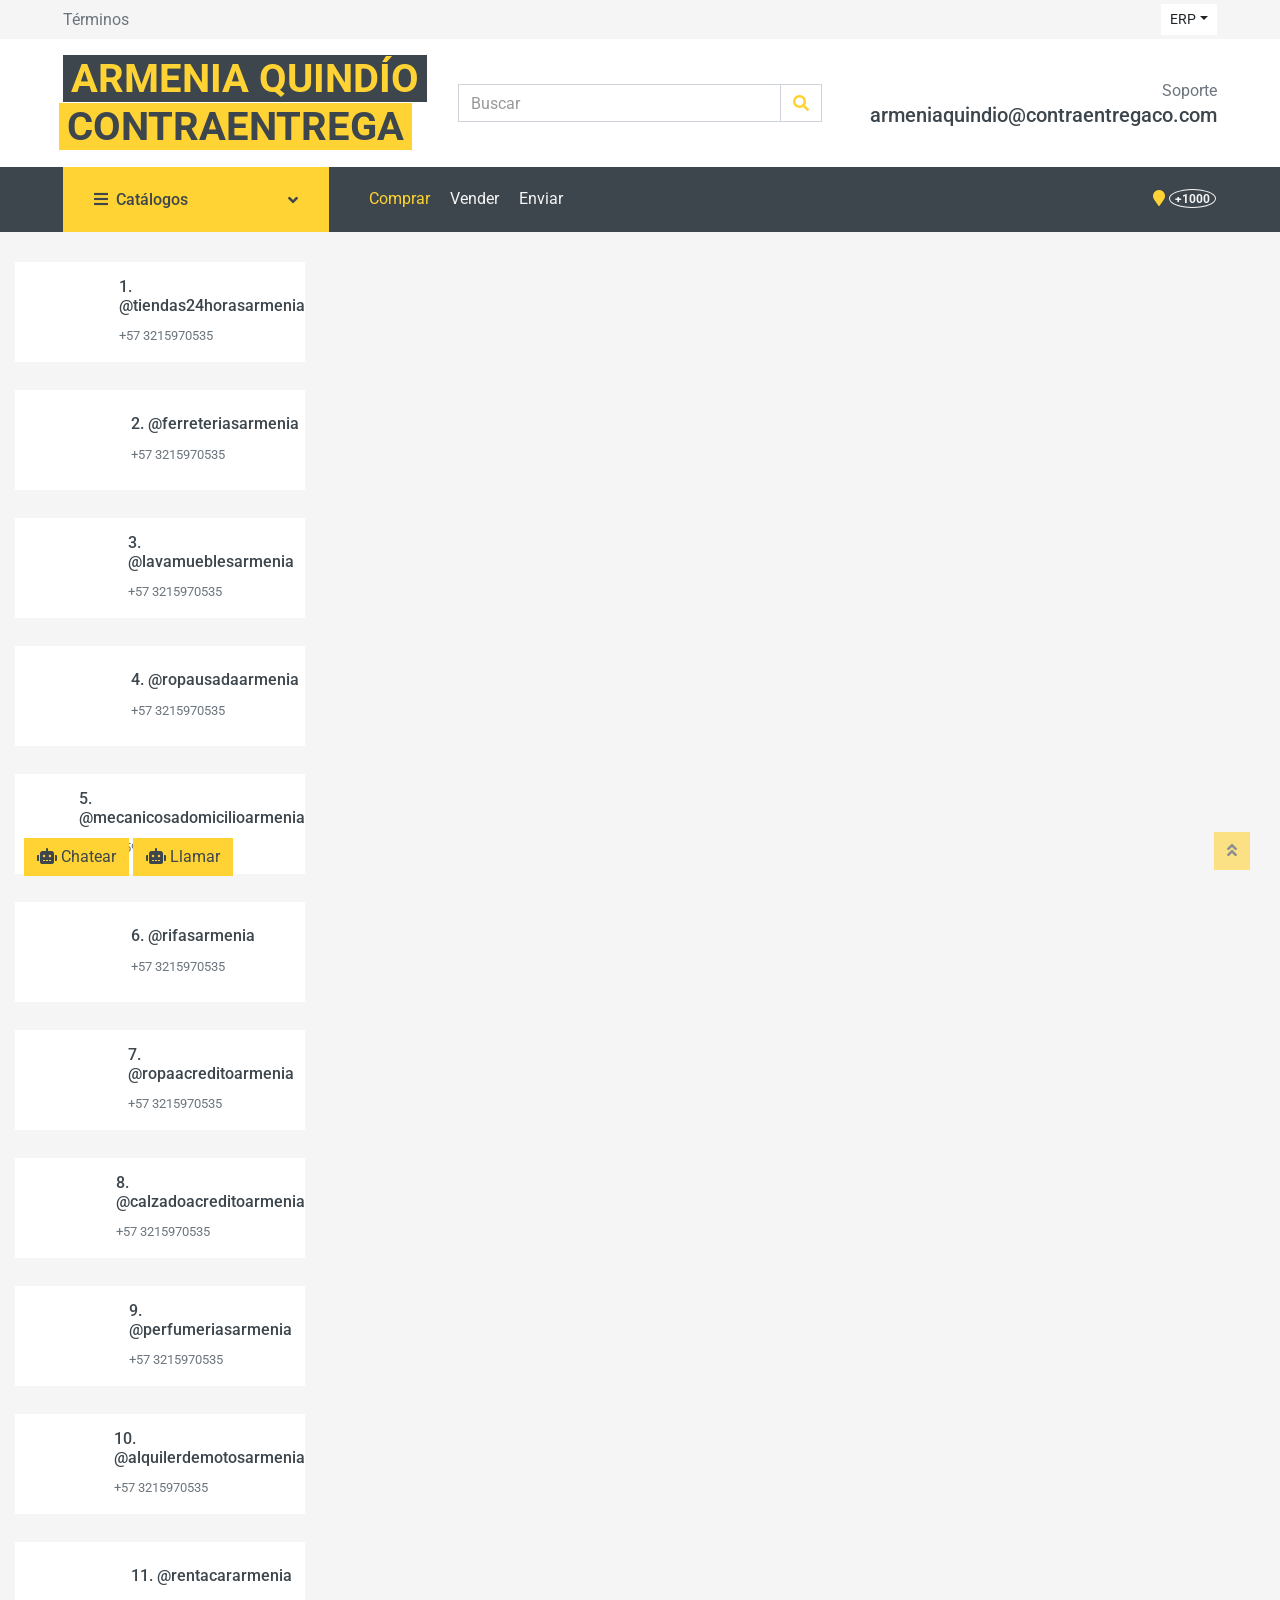
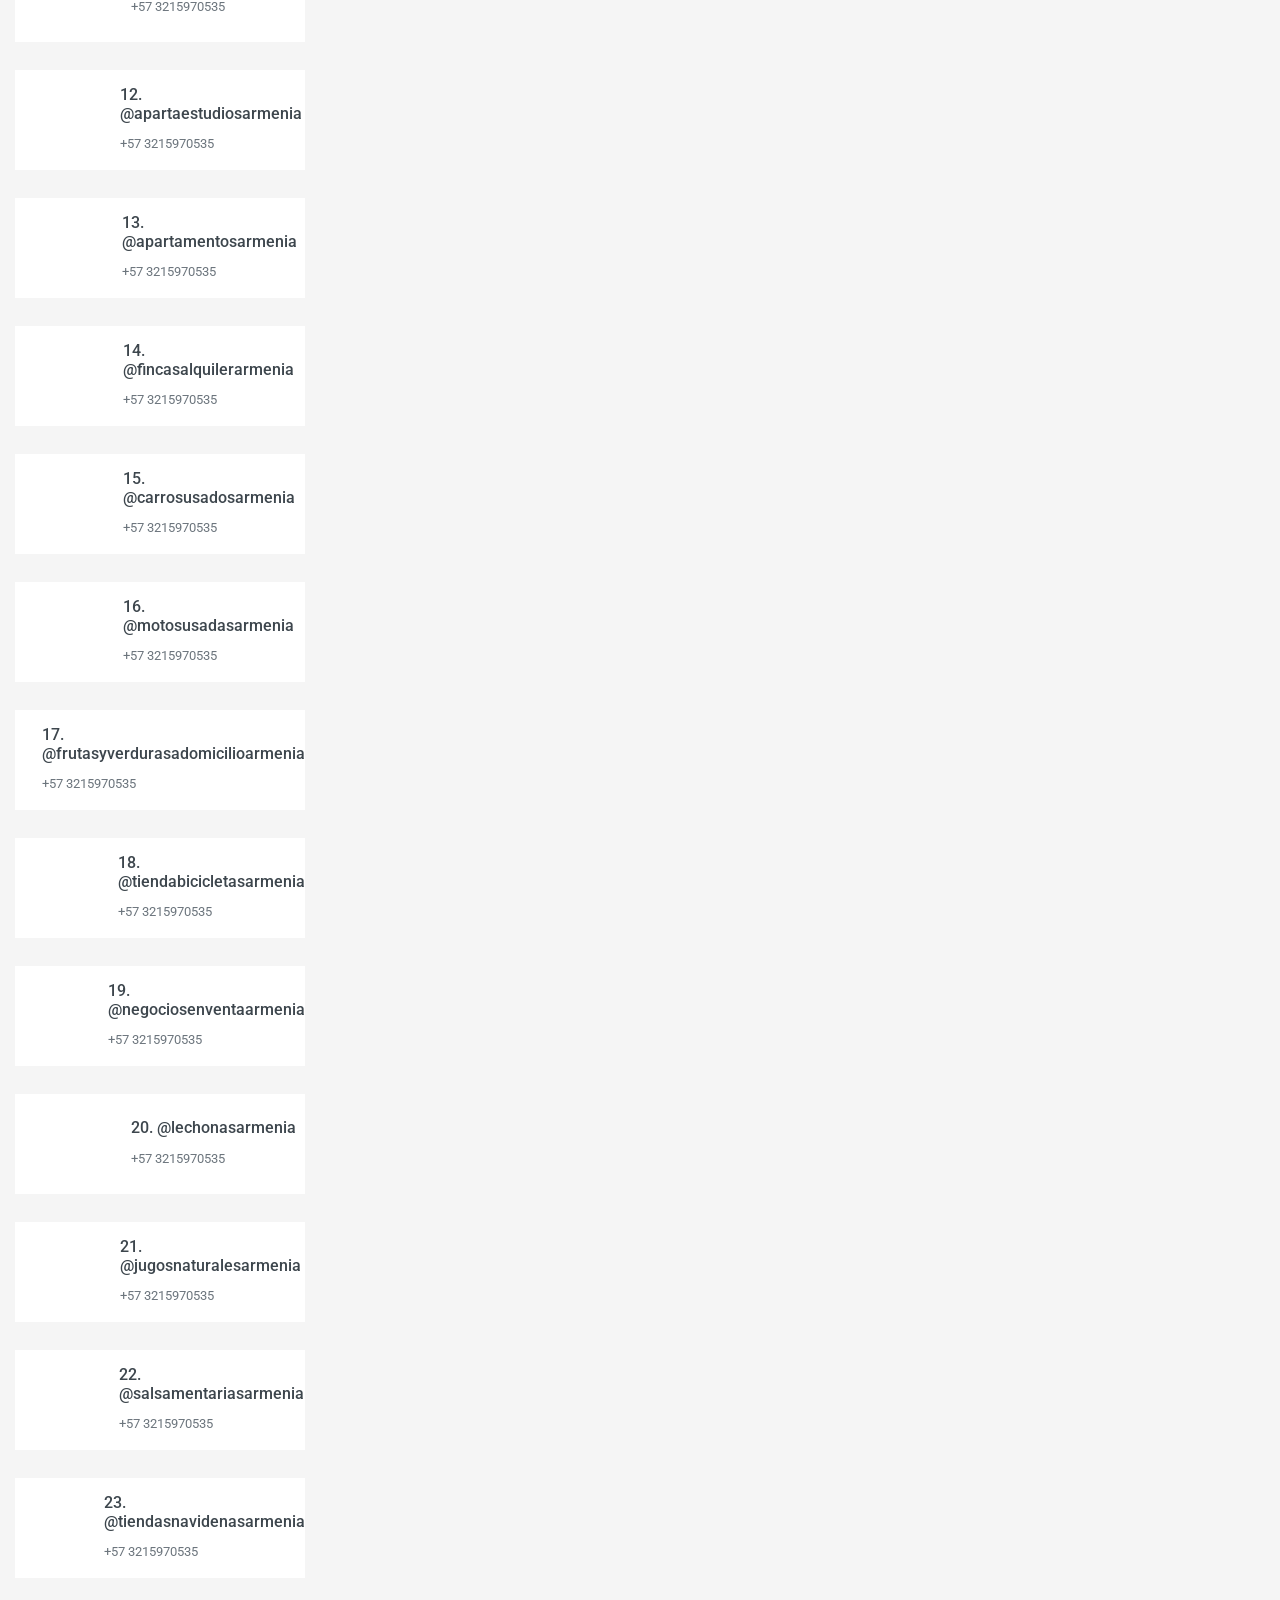
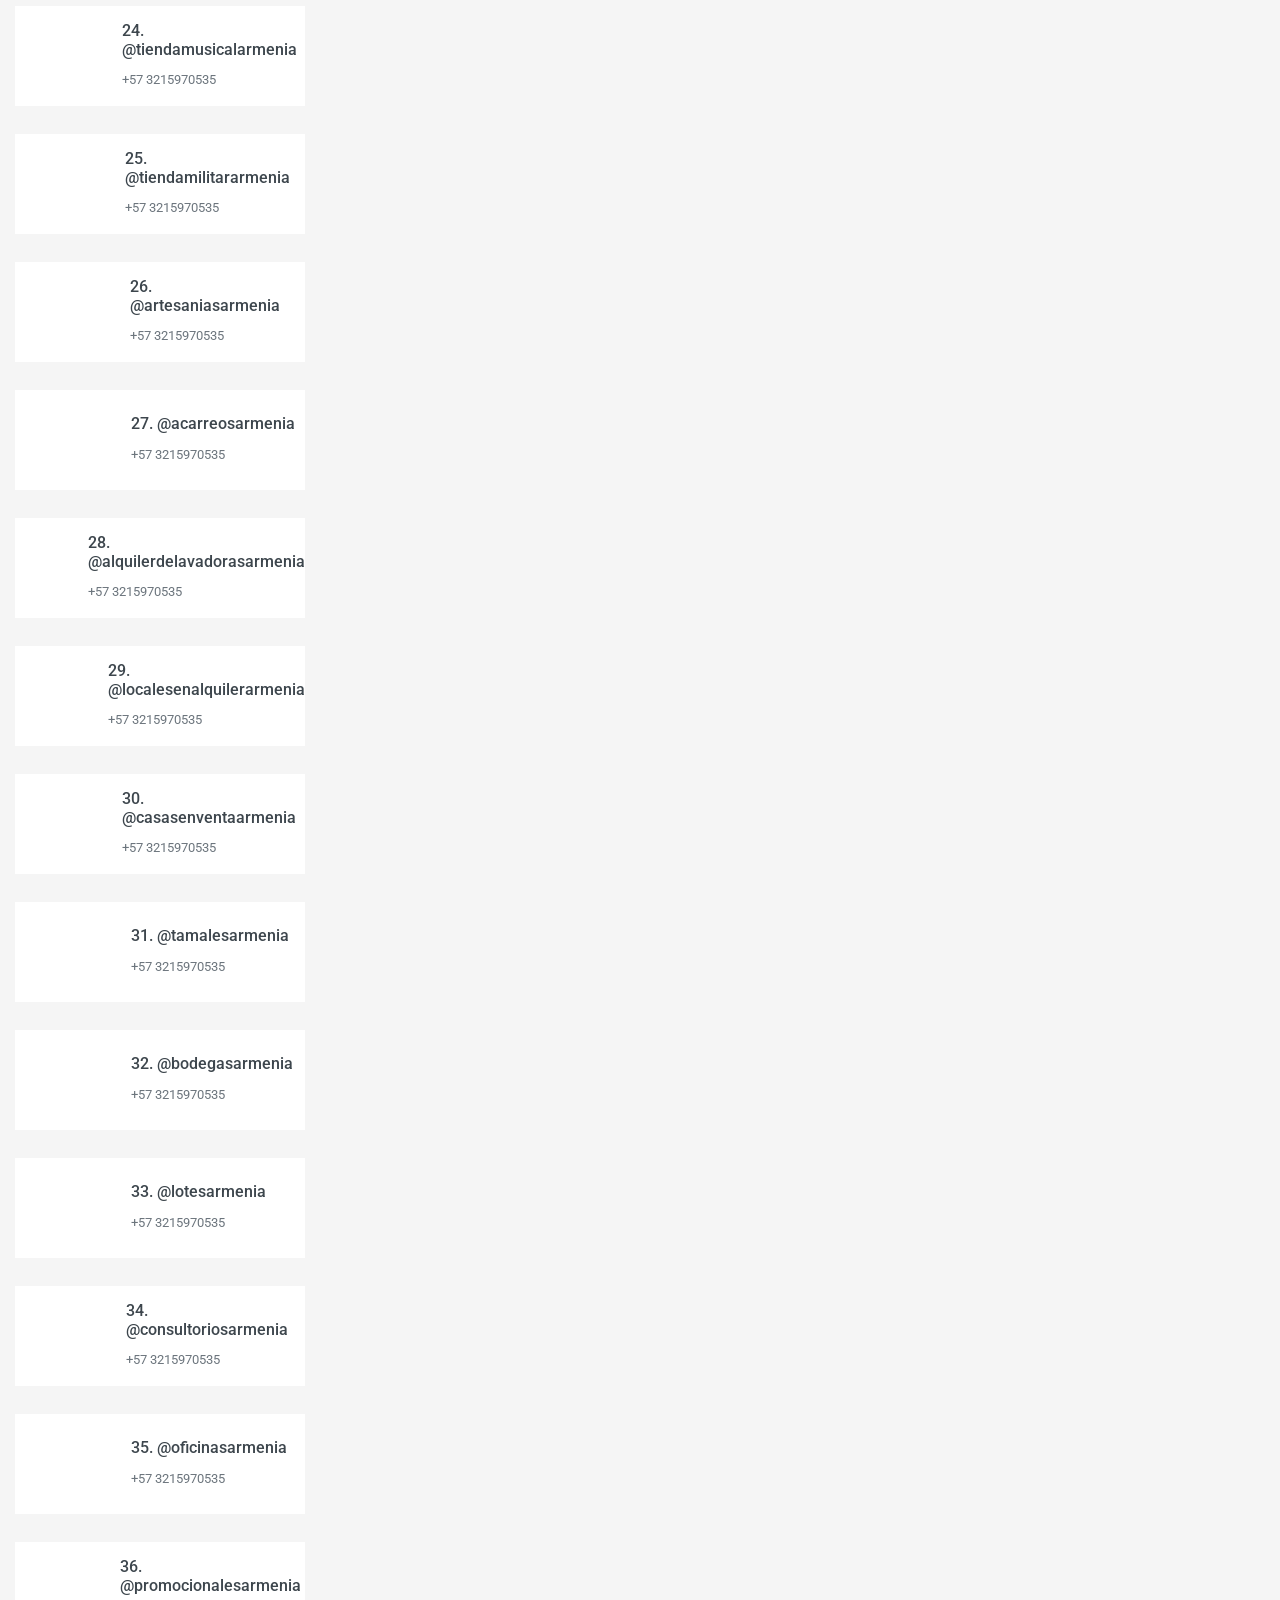
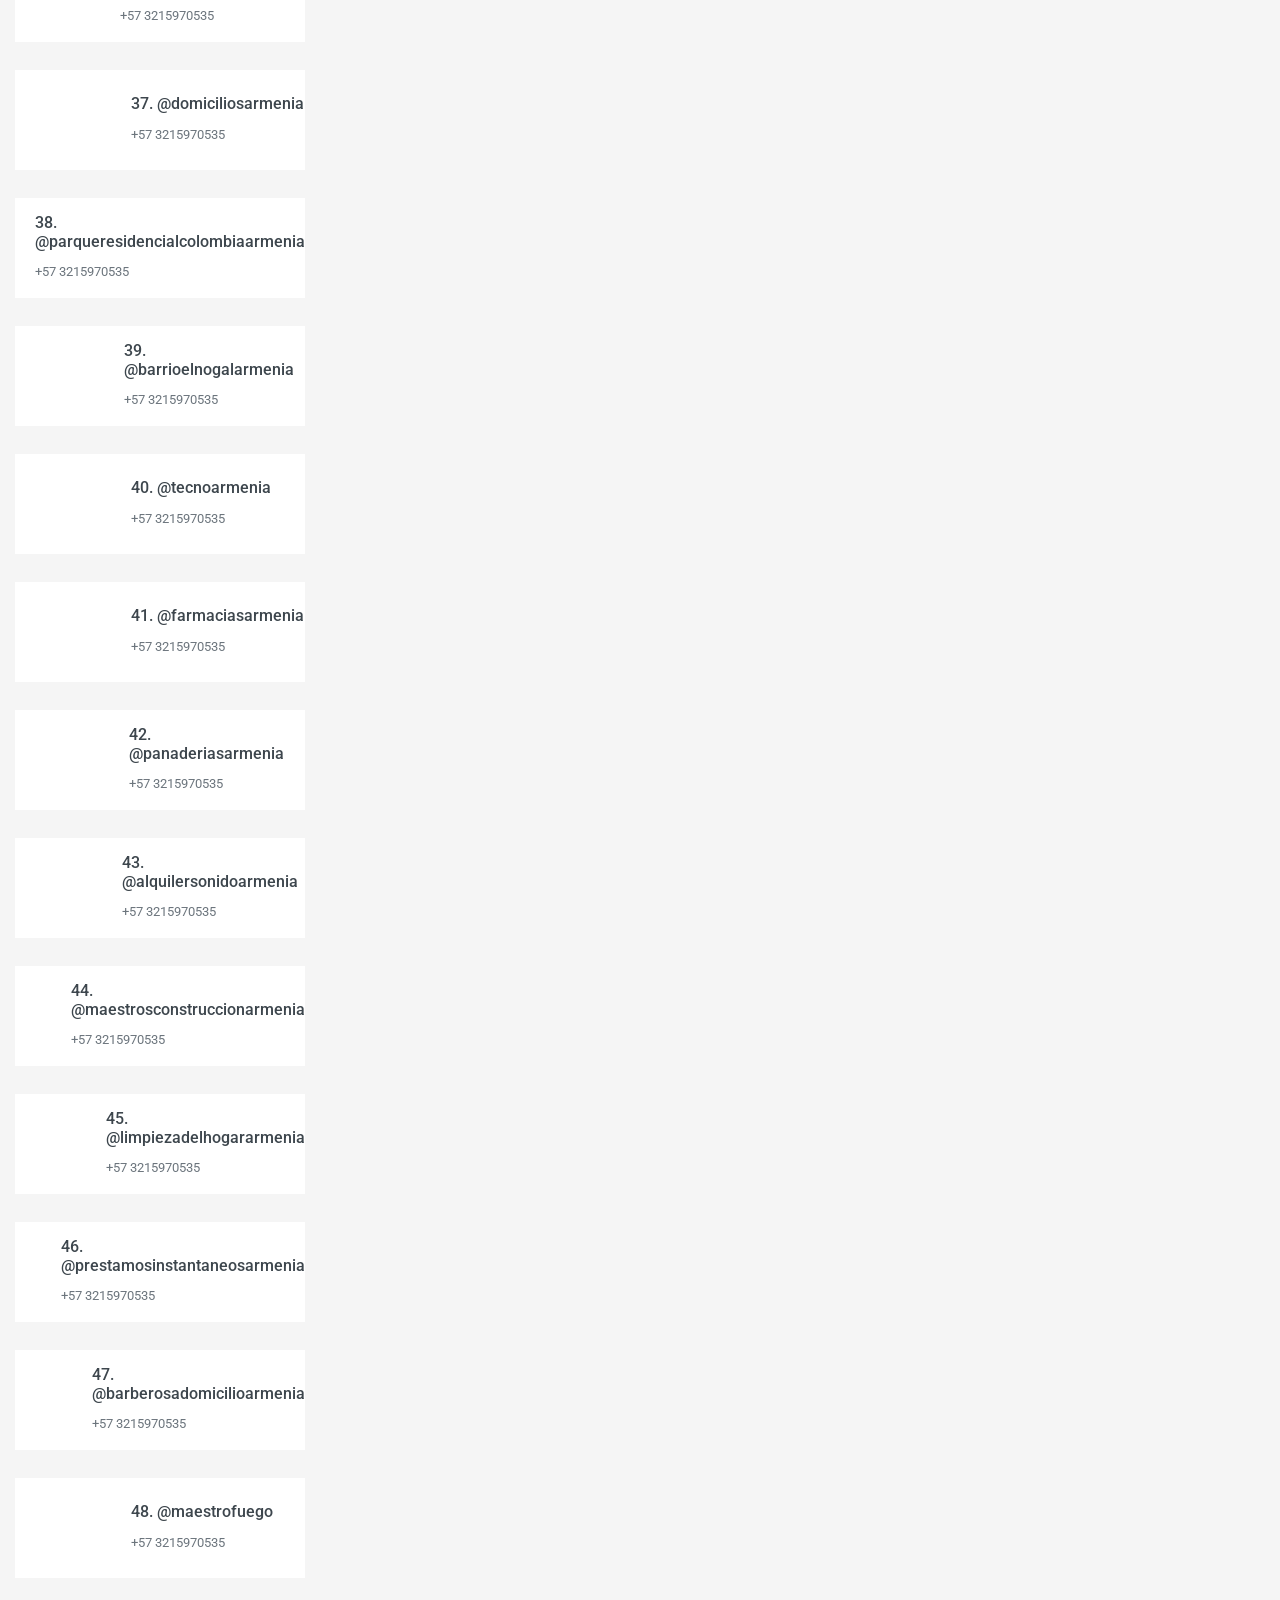
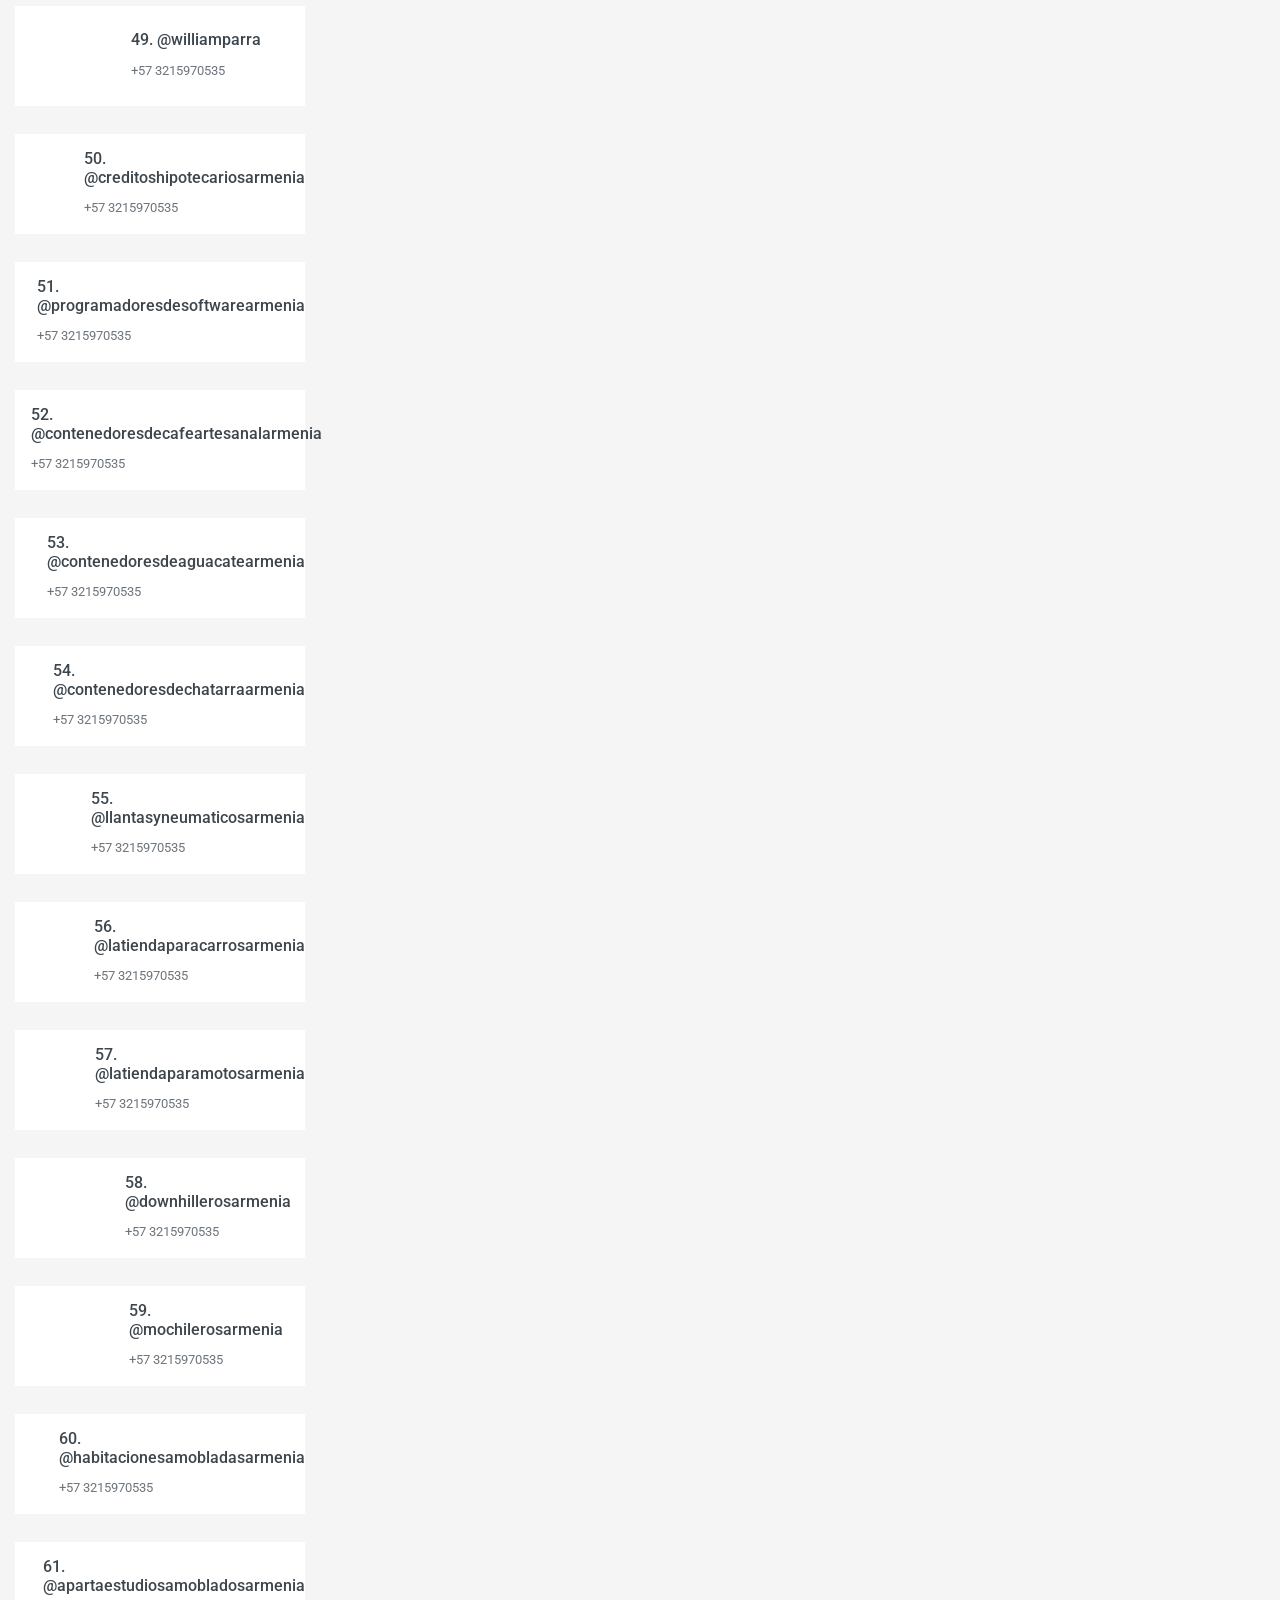
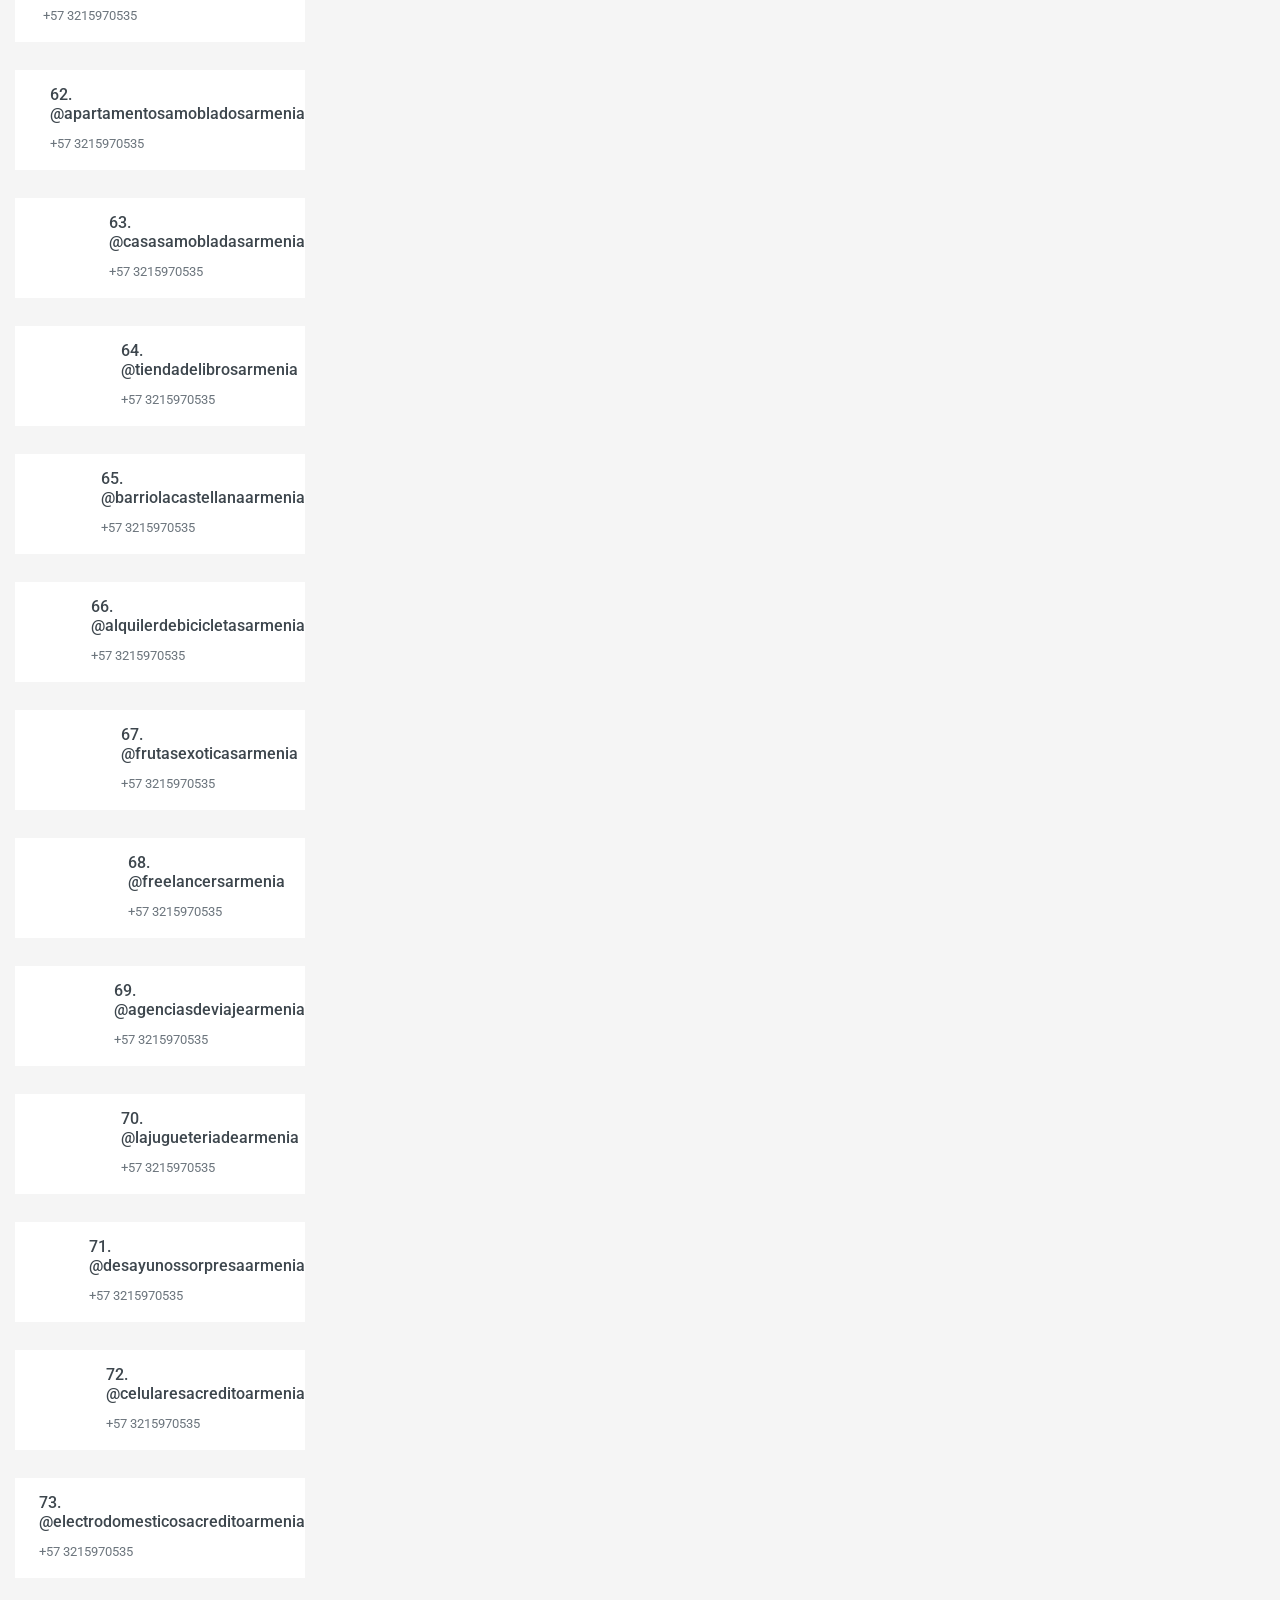
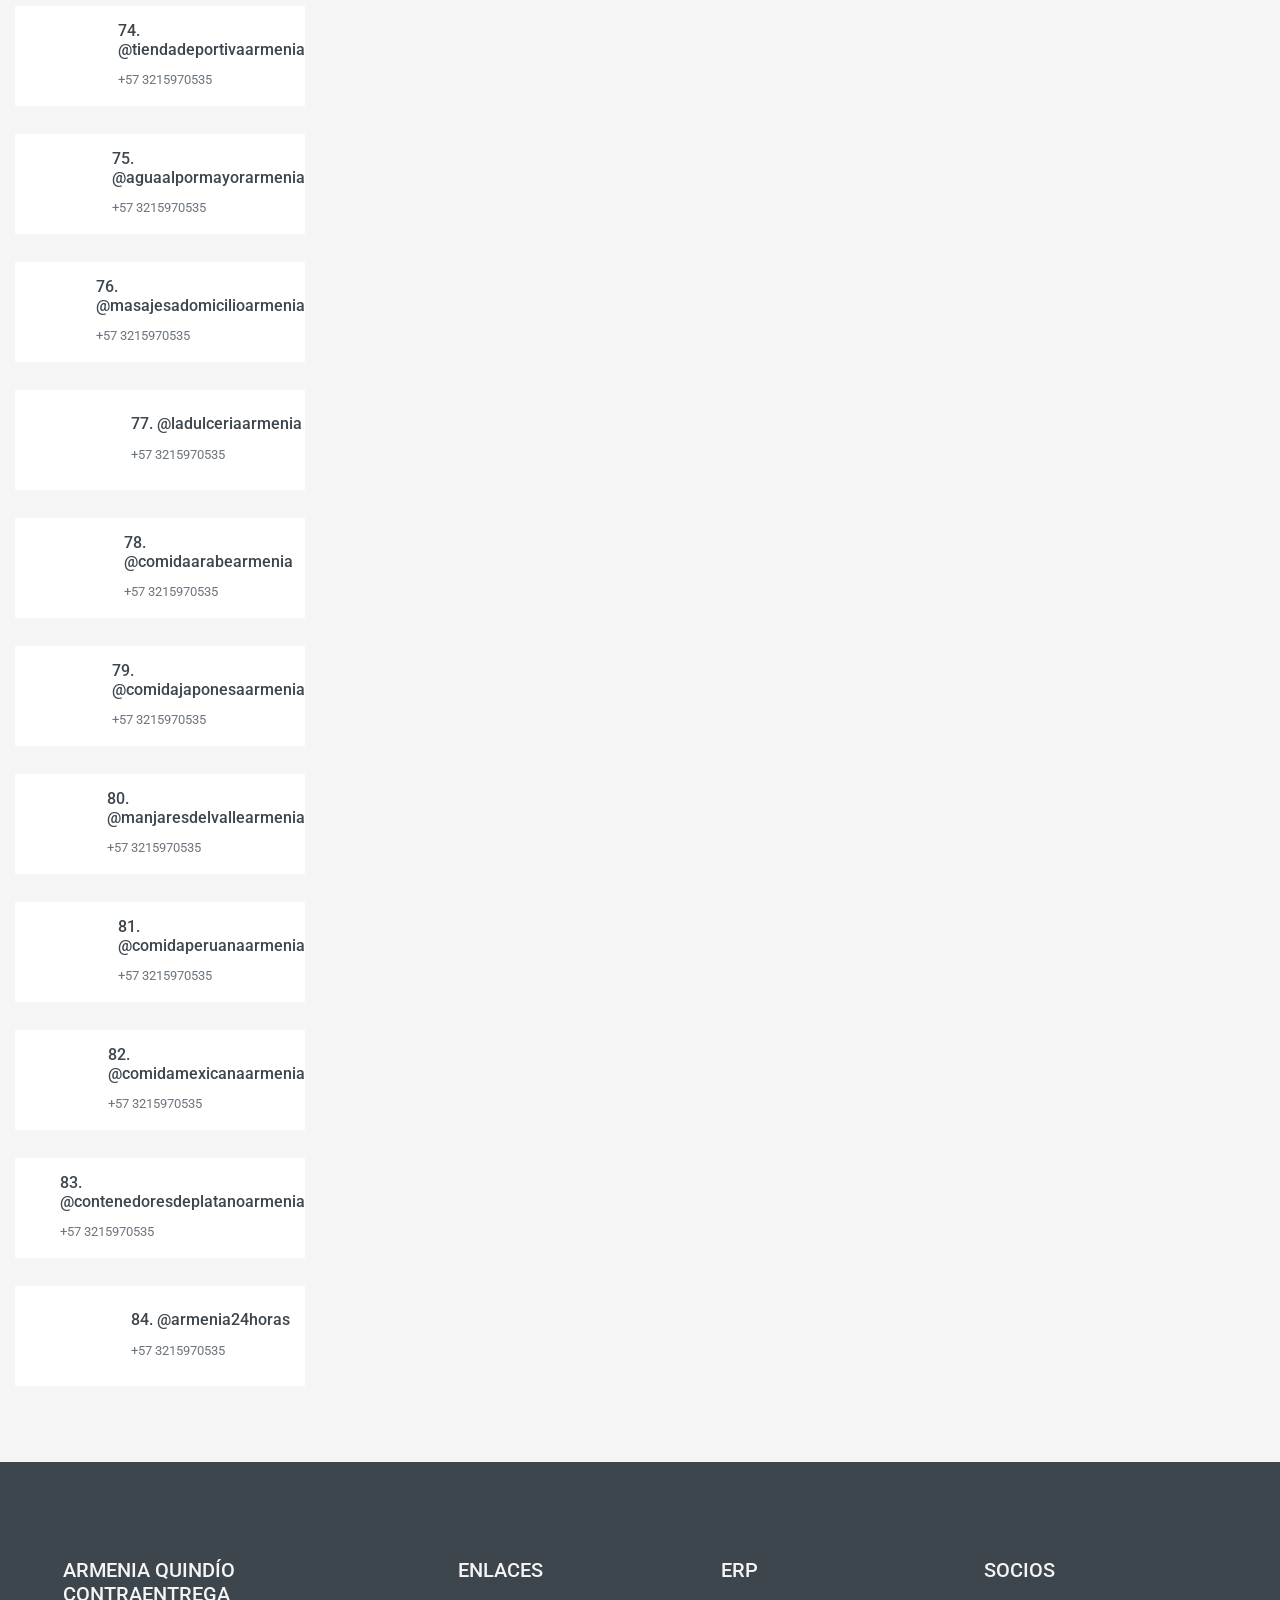
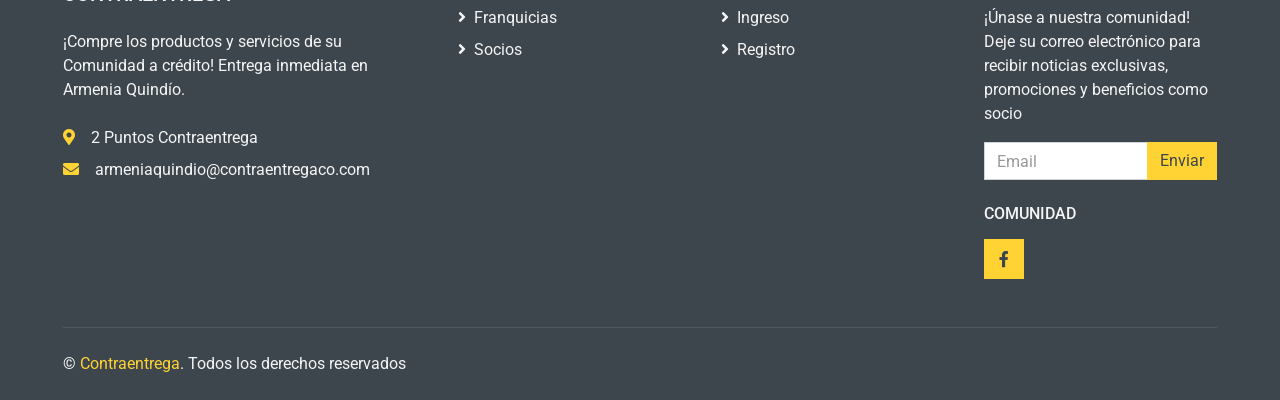
==== commit 406e0e9e: "Update index.html" ====
--- a/index.html
+++ b/index.html
@@ -27,10 +27,10 @@
 
     <!-- Botón del asistente -->
 <div class="fixed-bottom left-0 ml-4 mb-4 z-index-1">
-  <a href="https://wa.me/573137687246" class="btn btn-primary" id="vapi-chatbot-btn">
+  <a href="https://wa.me/573215970535" class="btn btn-primary" id="vapi-chatbot-btn">
     <i class="fas fa-robot"></i> Chatear
   </a>
-  <a href="tel:+573137687246" class="btn btn-primary" id="vapi-chatbot-btn">
+  <a href="tel:+573215970535" class="btn btn-primary" id="vapi-chatbot-btn">
     <i class="fas fa-robot"></i> Llamar
   </a>
 </div>
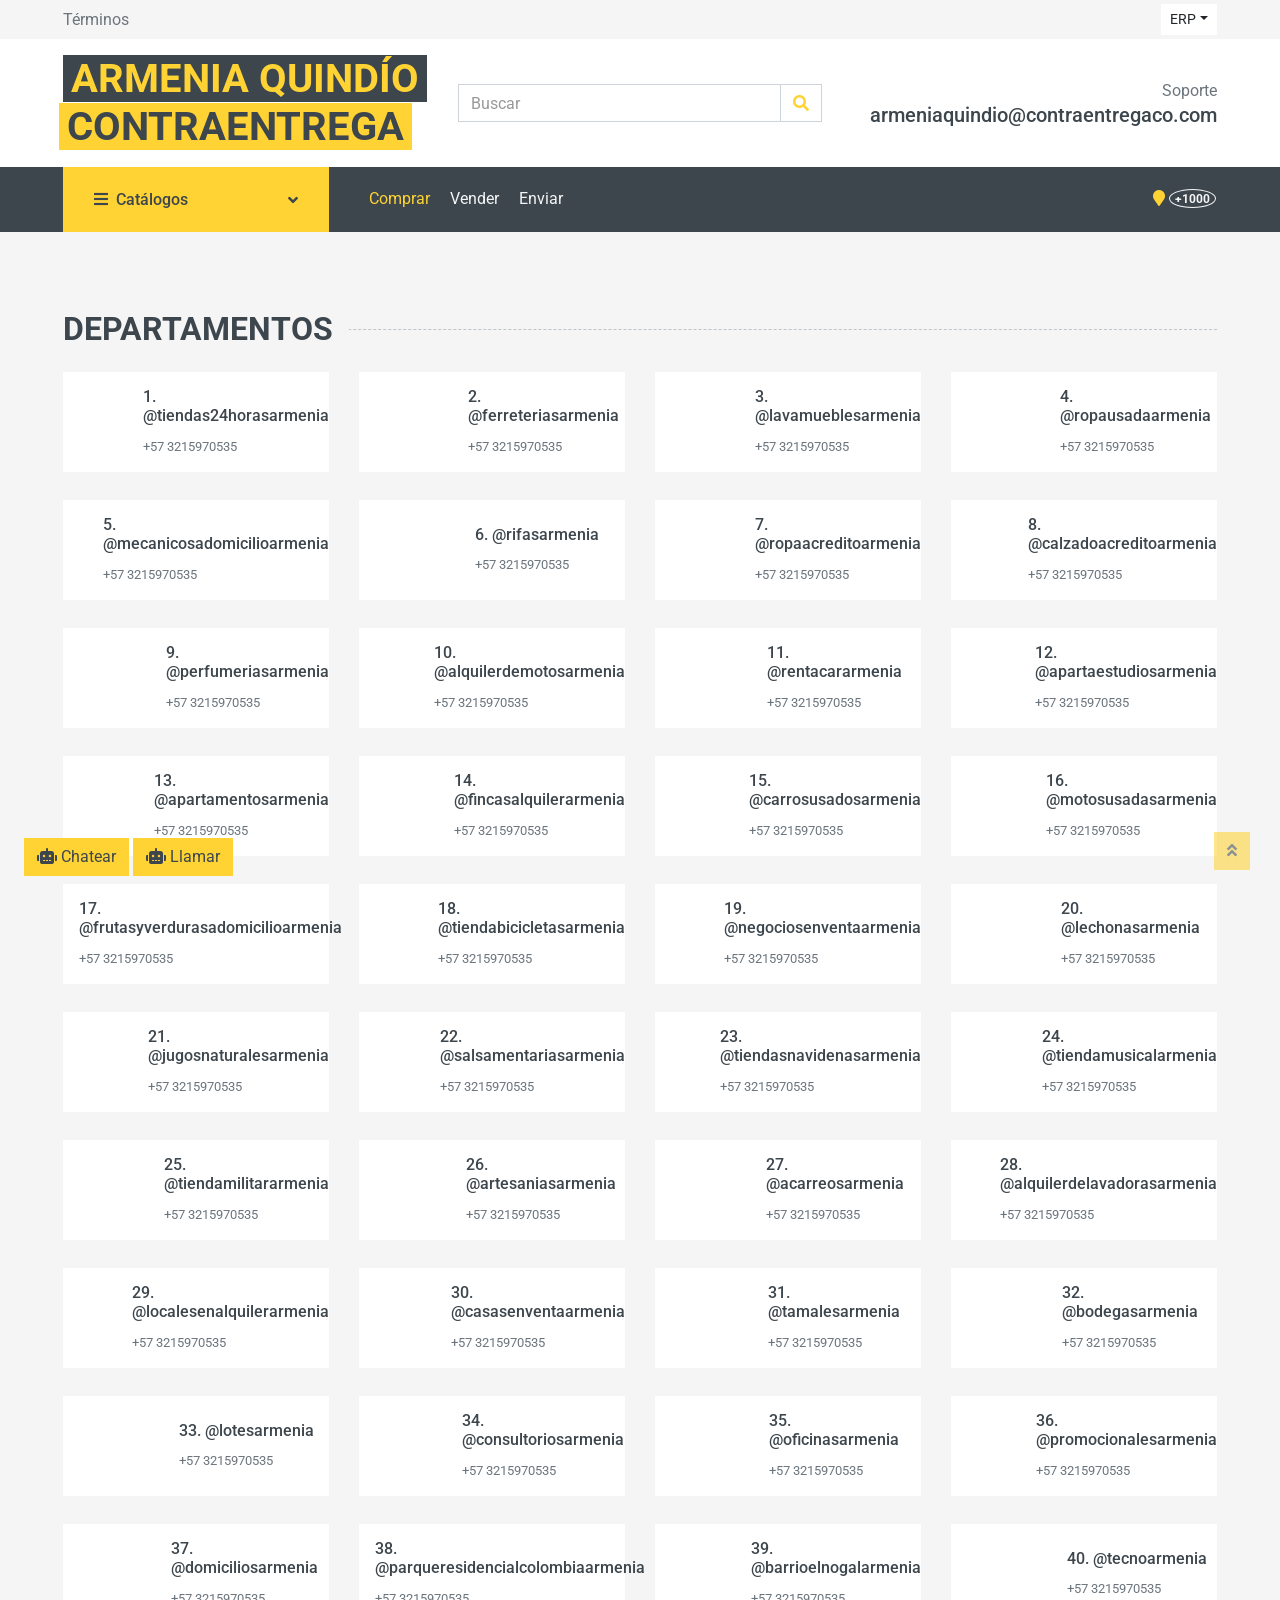
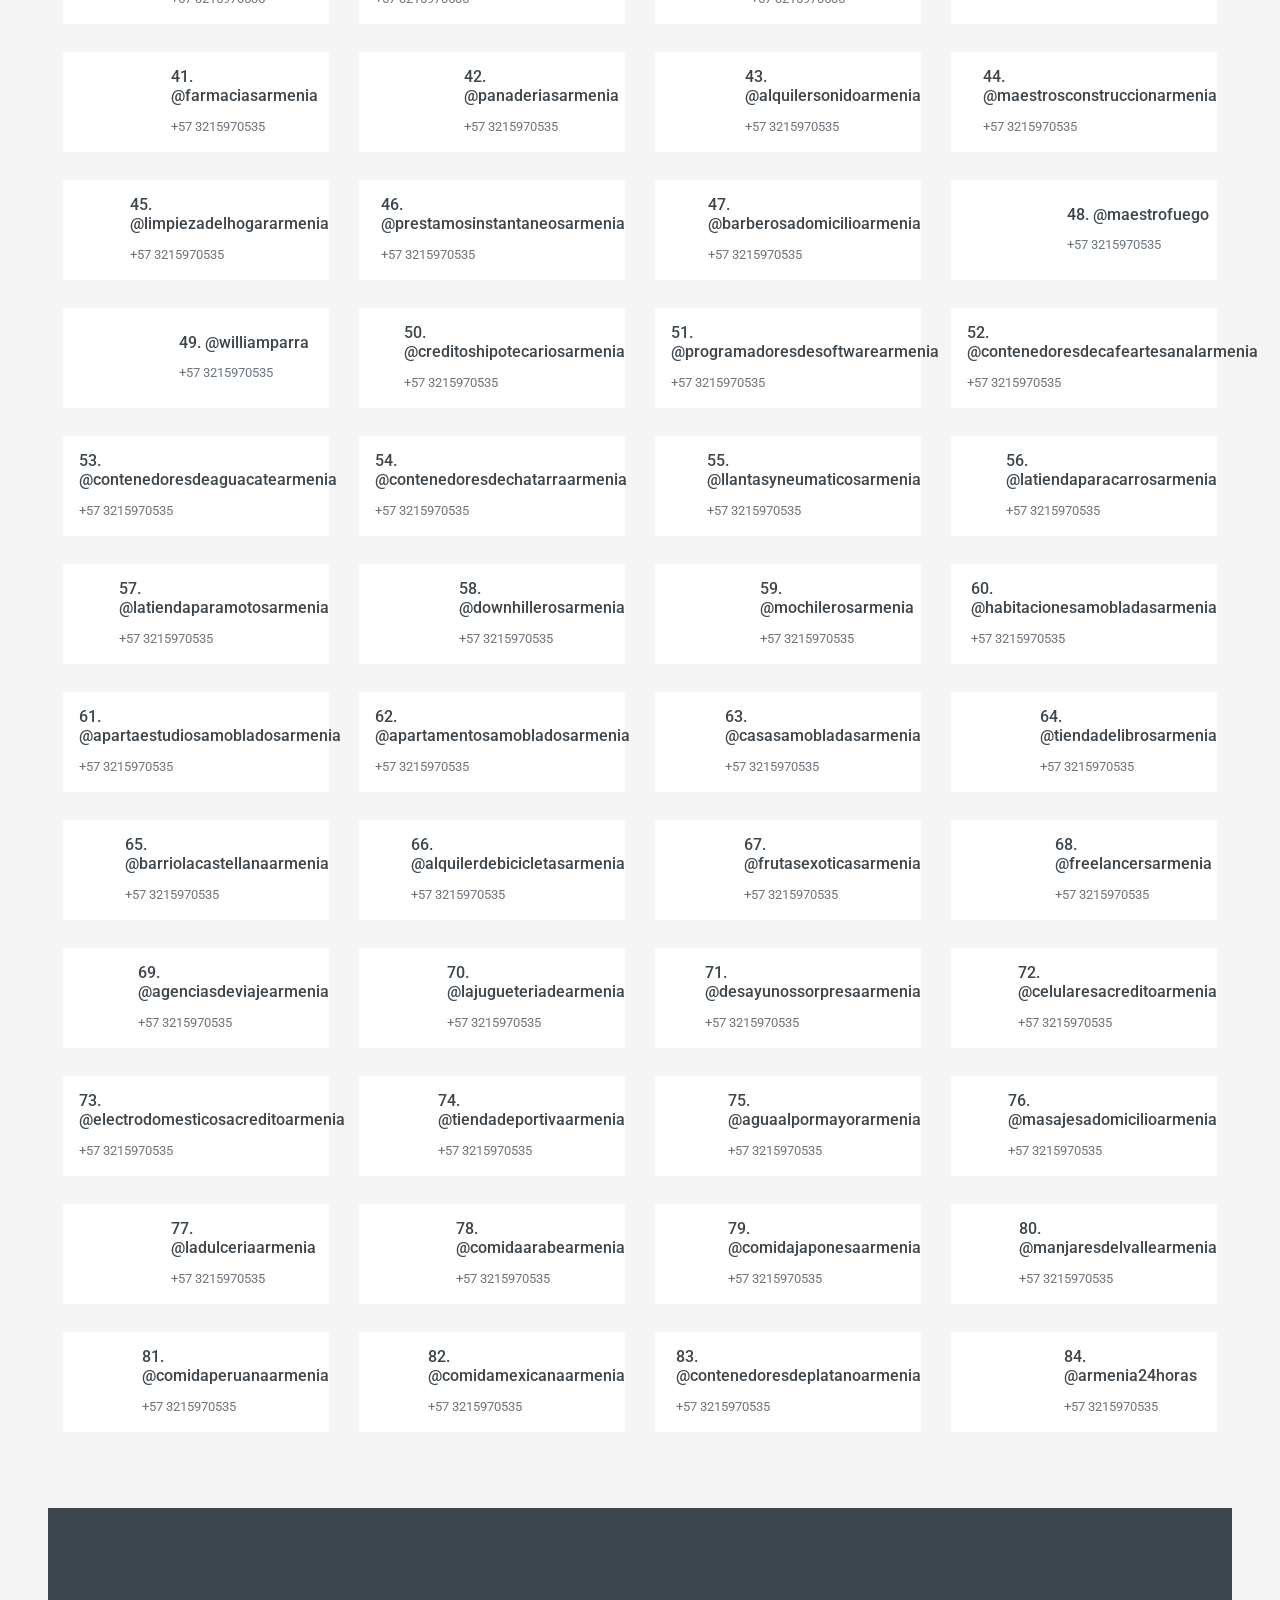
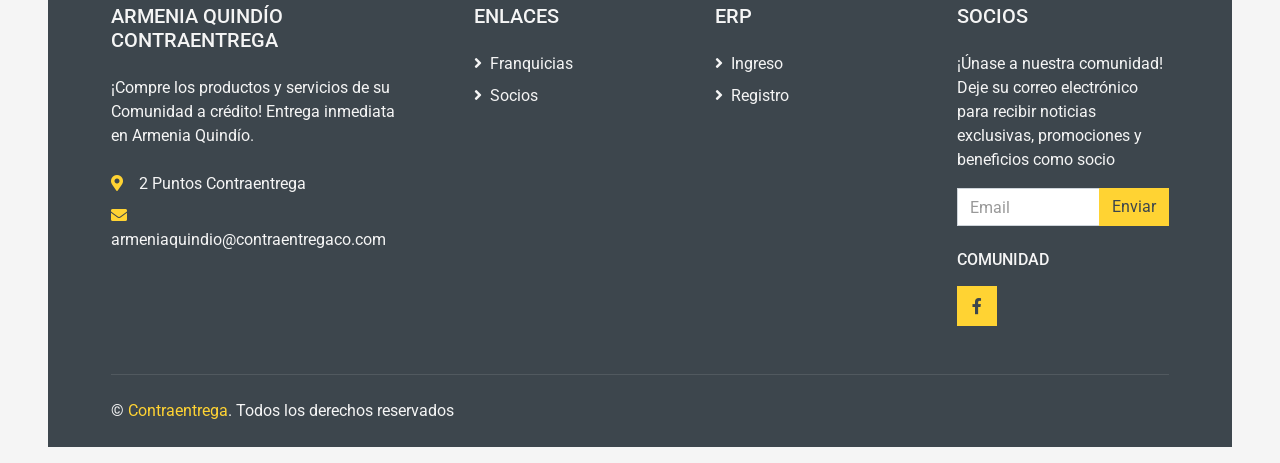
==== commit 8f9c3cd5: "Update index.html" ====
--- a/index.html
+++ b/index.html
@@ -140,6 +140,9 @@
 
 
     <!-- Categories Start -->
+            <div class="container-fluid pt-5">
+        <h2 class="section-title position-relative text-uppercase mx-xl-5 mb-4"><span class="bg-secondary pr-3">Departamentos</span></h2>
+        <div class="row px-xl-5 pb-3">
             <div class="col-lg-3 col-md-4 col-sm-6 pb-1">
                 <a class="text-decoration-none" href="https://tiendas24horasarmenia.contraentregaco.com/">
                     <div class="cat-item img-zoom d-flex align-items-center mb-4">
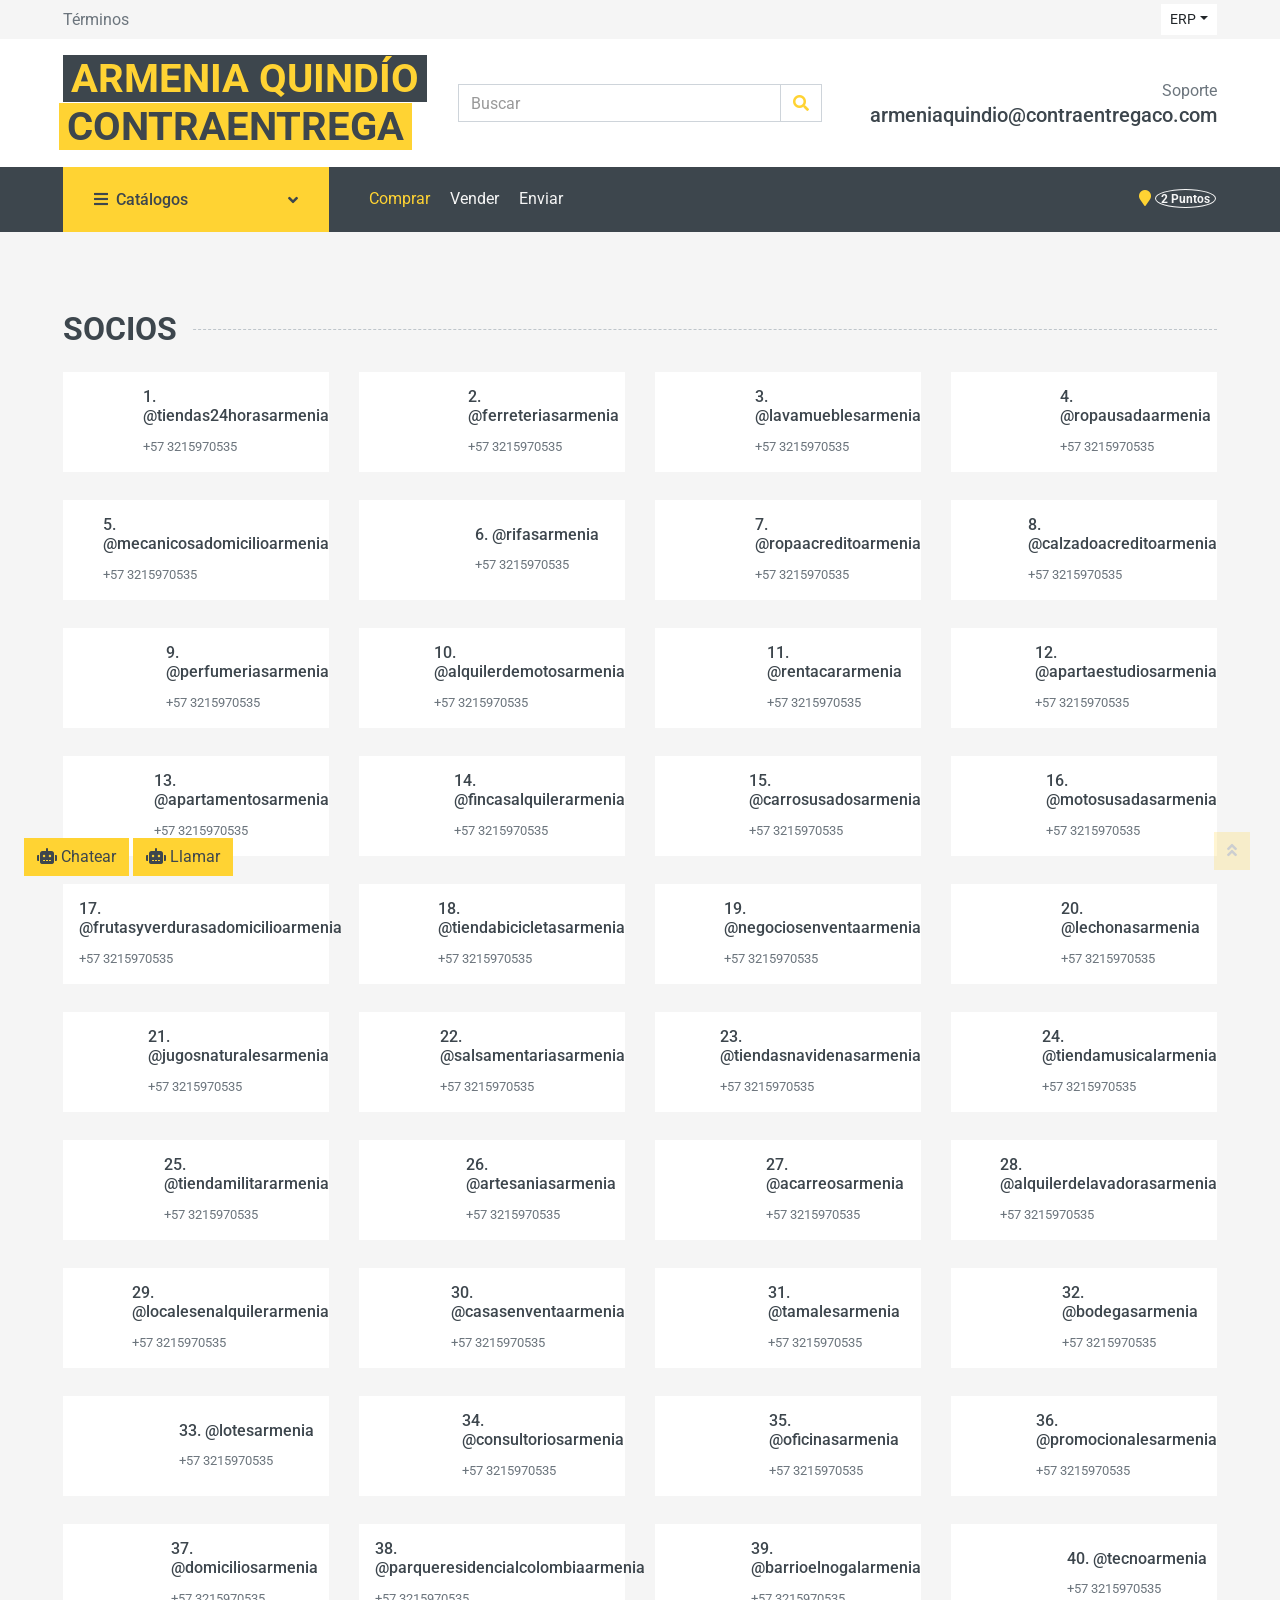
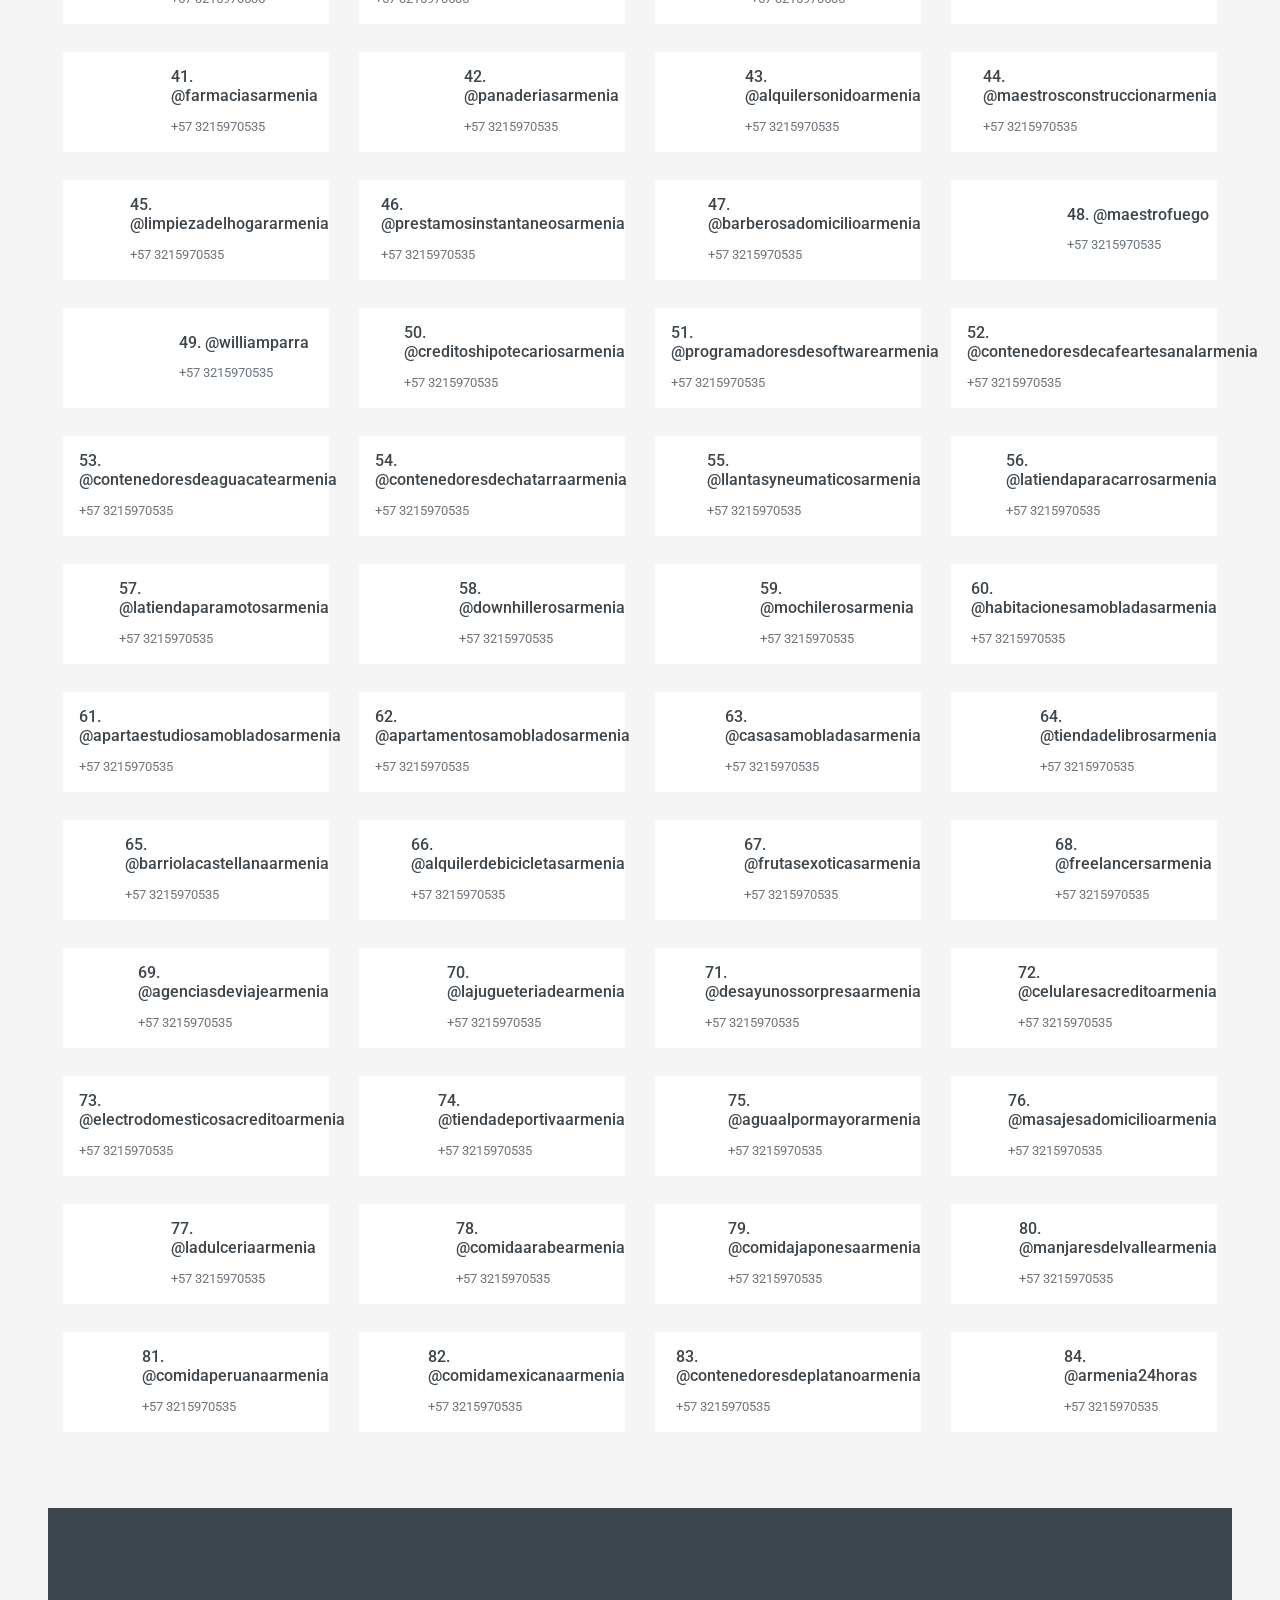
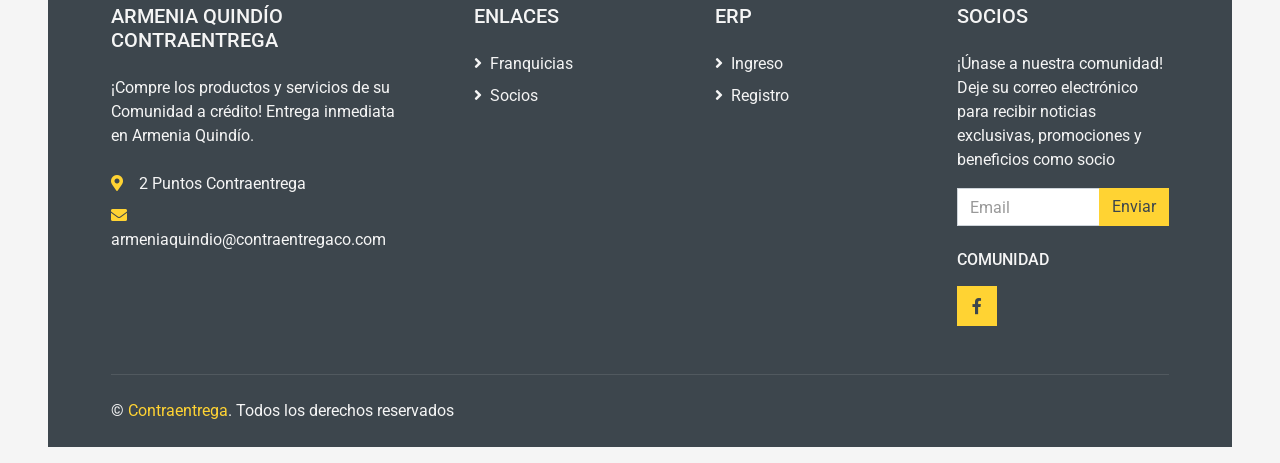
==== commit d790dcae: "Update index.html" ====
--- a/index.html
+++ b/index.html
@@ -128,7 +128,7 @@
                         <div class="navbar-nav ml-auto py-0 d-none d-lg-block">
                             <a href="" class="btn px-0">
                                 <i class="fas fa-map-marker text-primary"></i>
-                                <span class="badge text-secondary border border-secondary rounded-circle" style="padding-bottom: 2px;">+1000</span>
+                                <span class="badge text-secondary border border-secondary rounded-circle" style="padding-bottom: 2px;">2 Puntos</span>
                             </a>
                         </div>
                     </div>
@@ -141,7 +141,7 @@
 
     <!-- Categories Start -->
             <div class="container-fluid pt-5">
-        <h2 class="section-title position-relative text-uppercase mx-xl-5 mb-4"><span class="bg-secondary pr-3">Departamentos</span></h2>
+        <h2 class="section-title position-relative text-uppercase mx-xl-5 mb-4"><span class="bg-secondary pr-3">Socios</span></h2>
         <div class="row px-xl-5 pb-3">
             <div class="col-lg-3 col-md-4 col-sm-6 pb-1">
                 <a class="text-decoration-none" href="https://tiendas24horasarmenia.contraentregaco.com/">
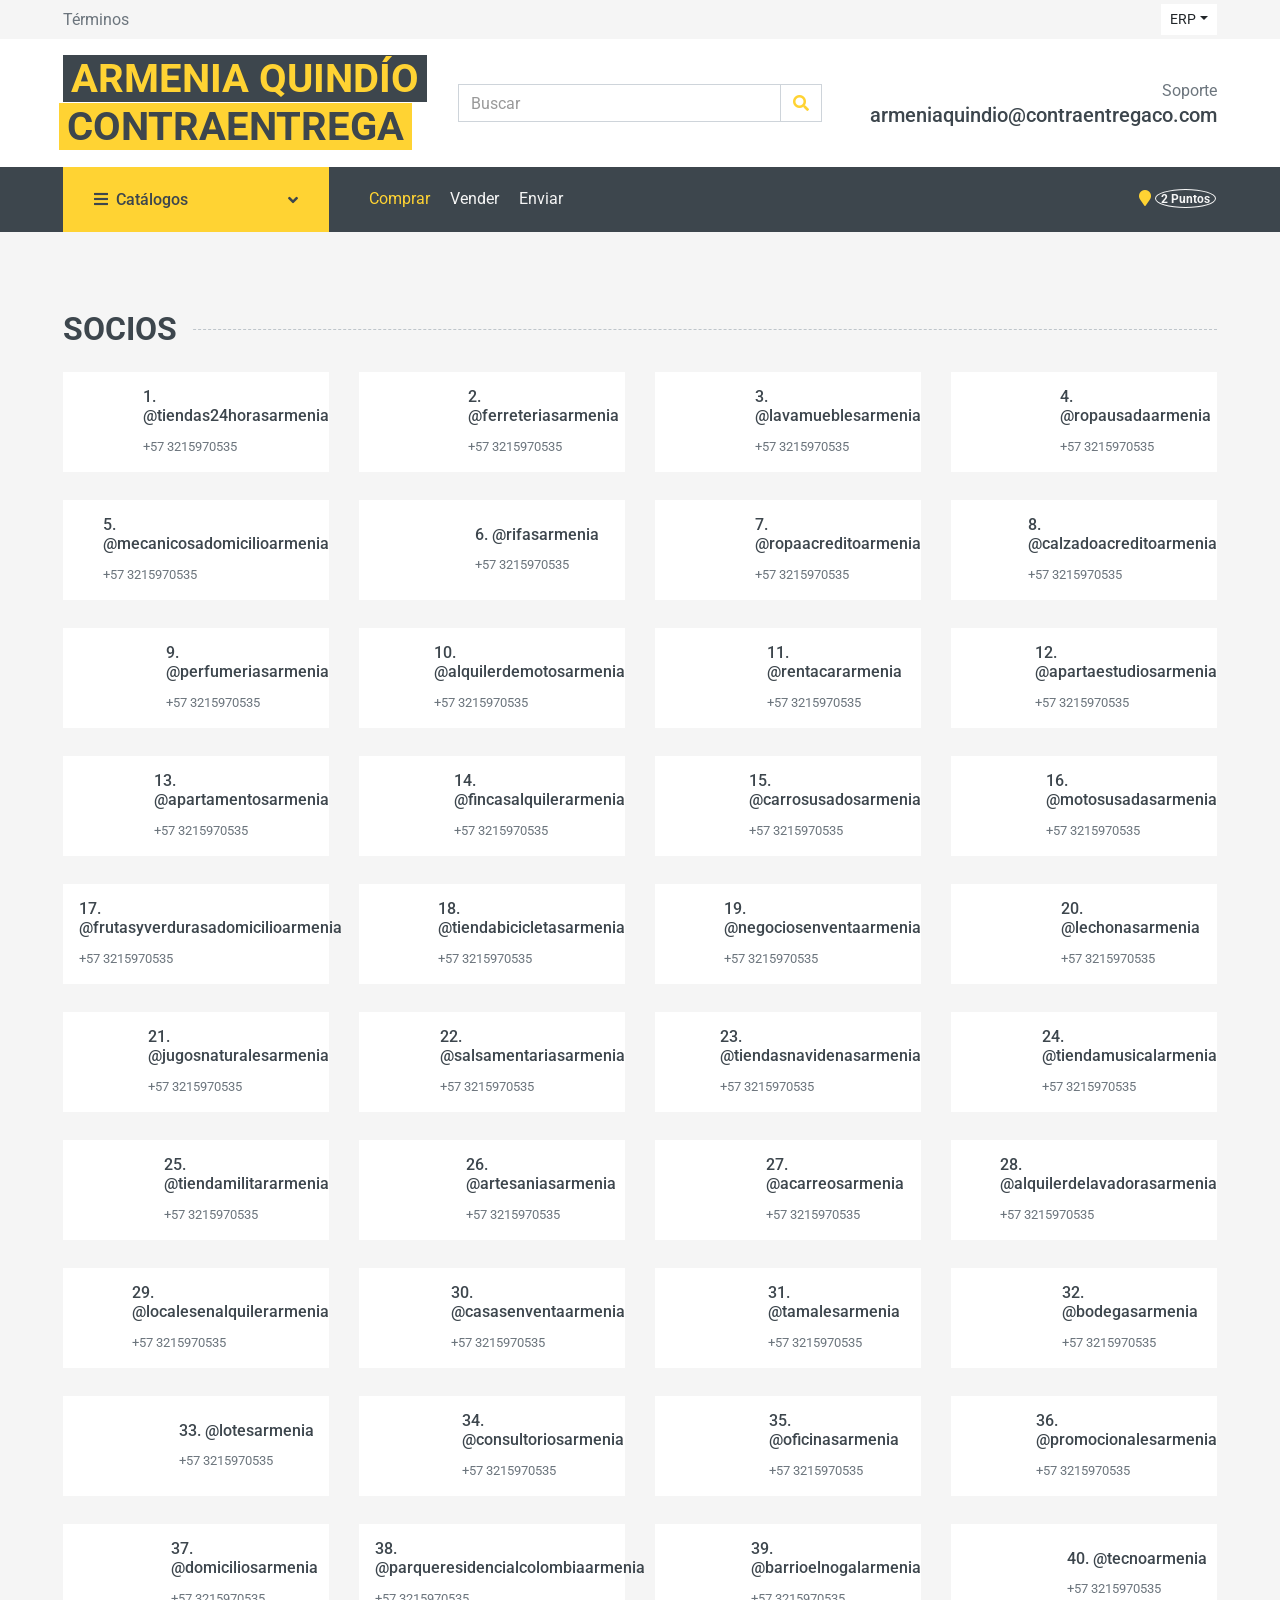
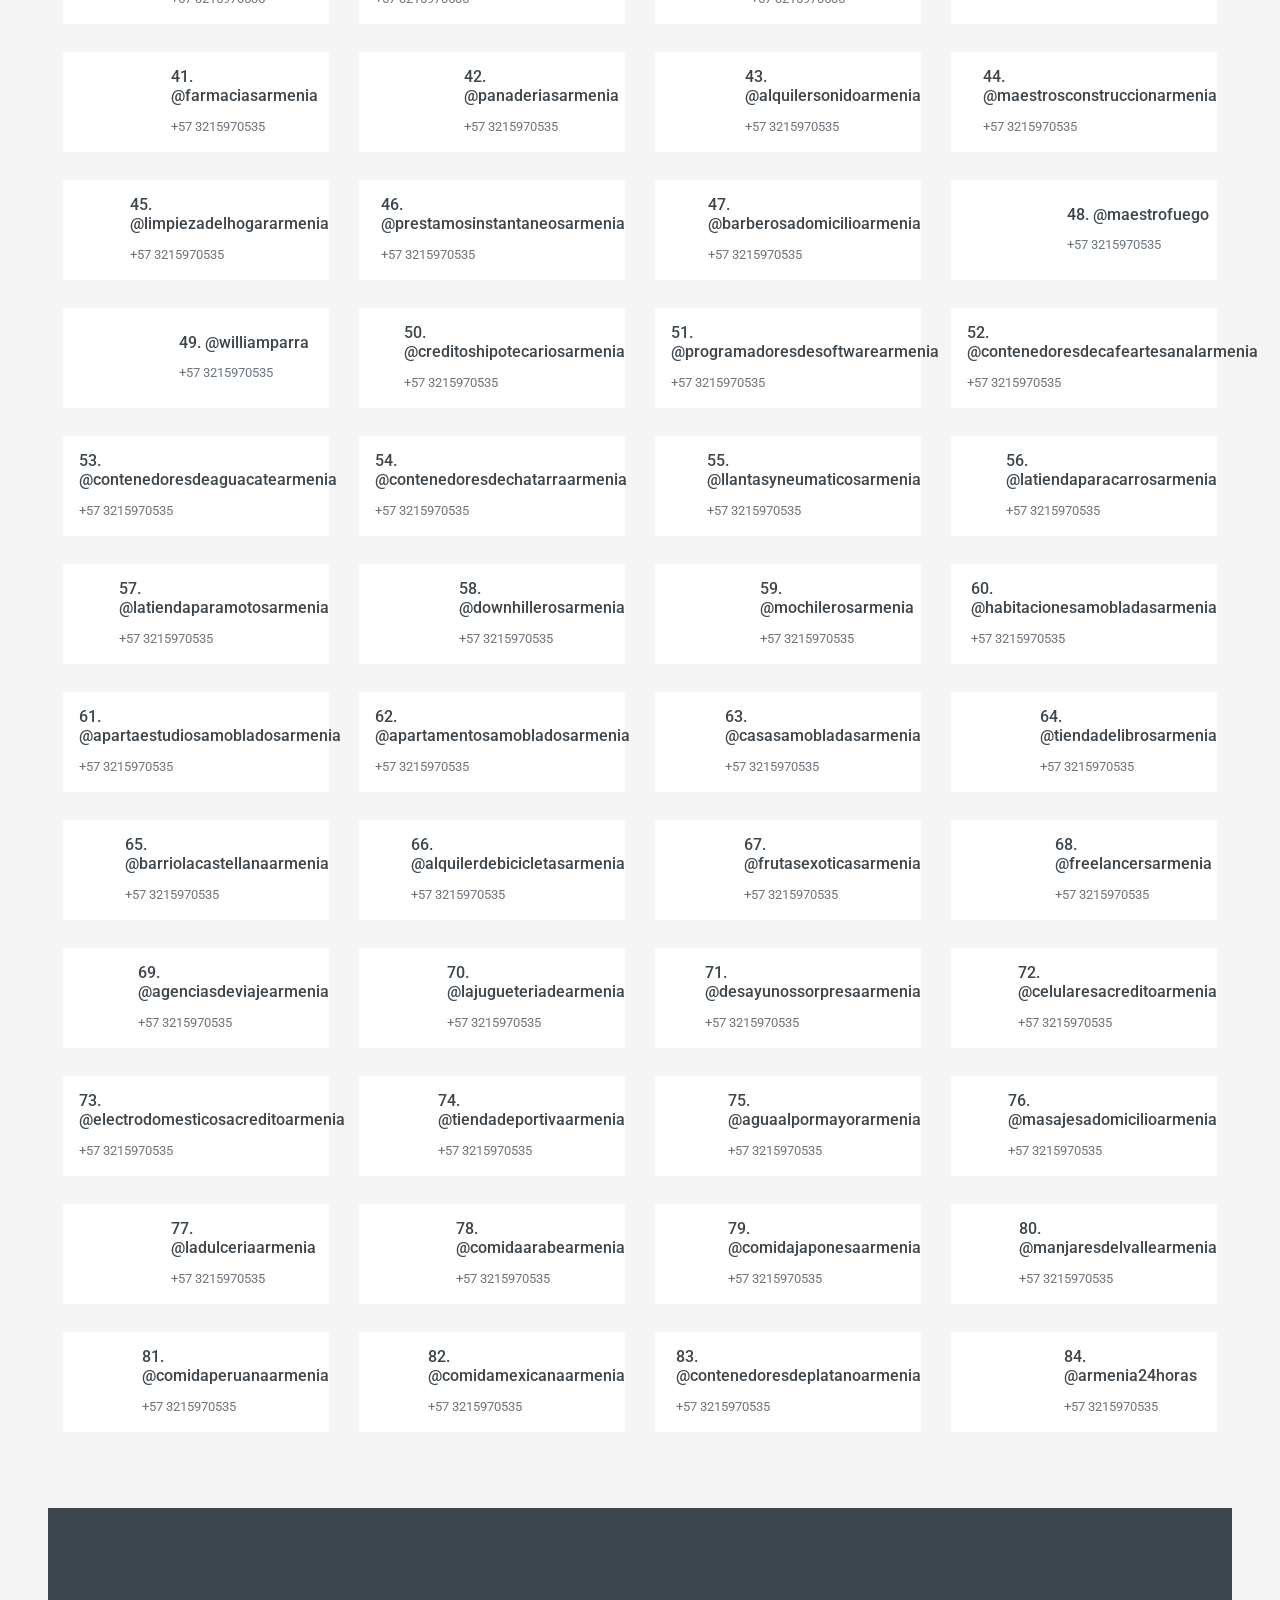
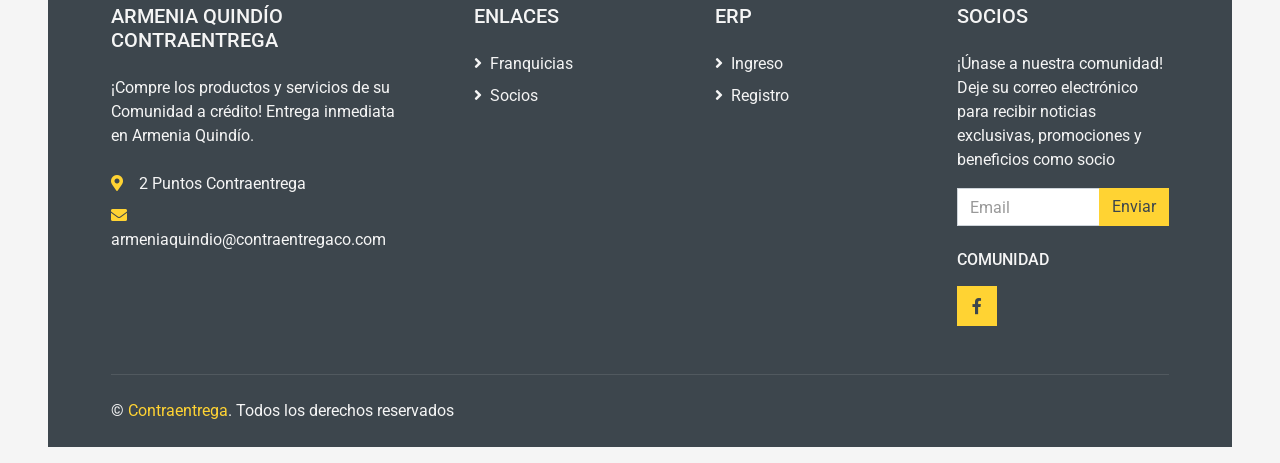
==== commit 65f57afa: "Update index.html" ====
--- a/index.html
+++ b/index.html
@@ -25,15 +25,7 @@
     <!-- Customized Bootstrap Stylesheet -->
     <link href="css/style.css" rel="stylesheet">
 
-    <!-- Botón del asistente -->
-<div class="fixed-bottom left-0 ml-4 mb-4 z-index-1">
-  <a href="https://wa.me/573215970535" class="btn btn-primary" id="vapi-chatbot-btn">
-    <i class="fas fa-robot"></i> Chatear
-  </a>
-  <a href="tel:+573215970535" class="btn btn-primary" id="vapi-chatbot-btn">
-    <i class="fas fa-robot"></i> Llamar
-  </a>
-</div>
+    
 
 </head>
 
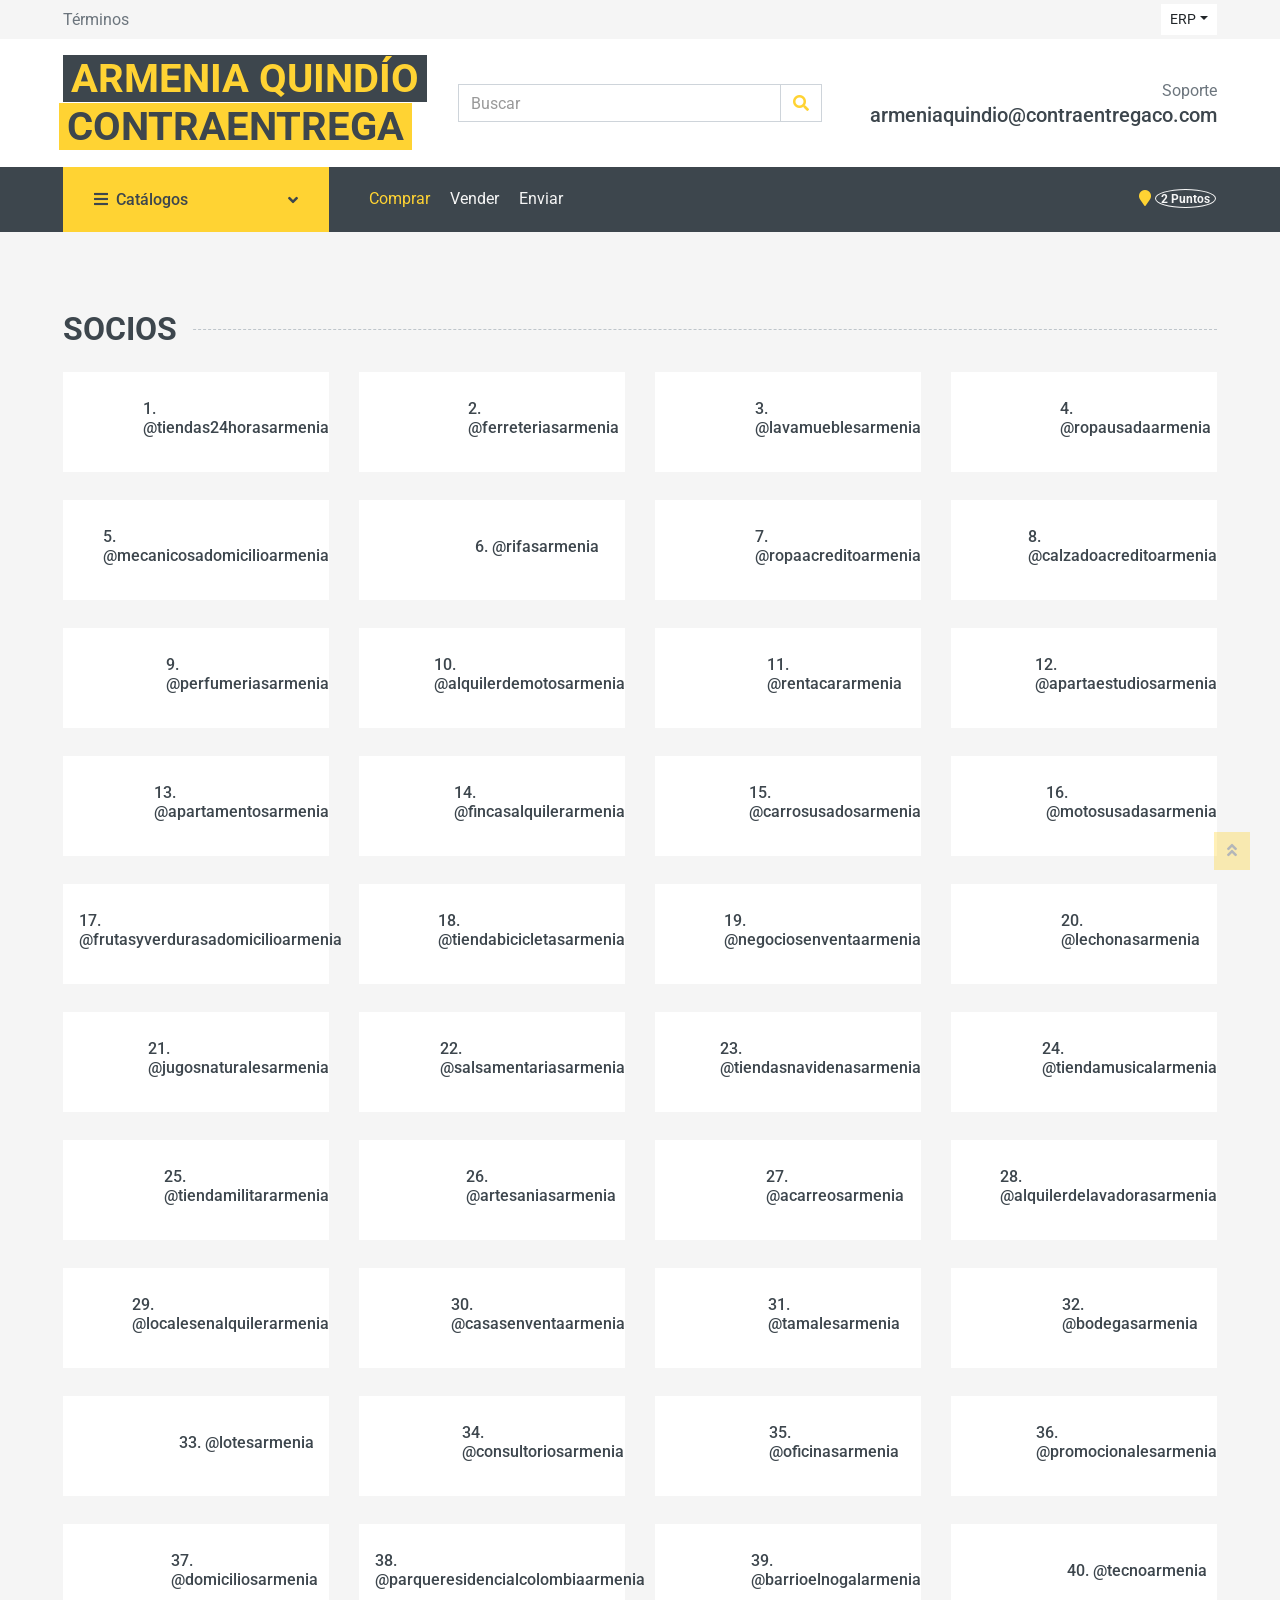
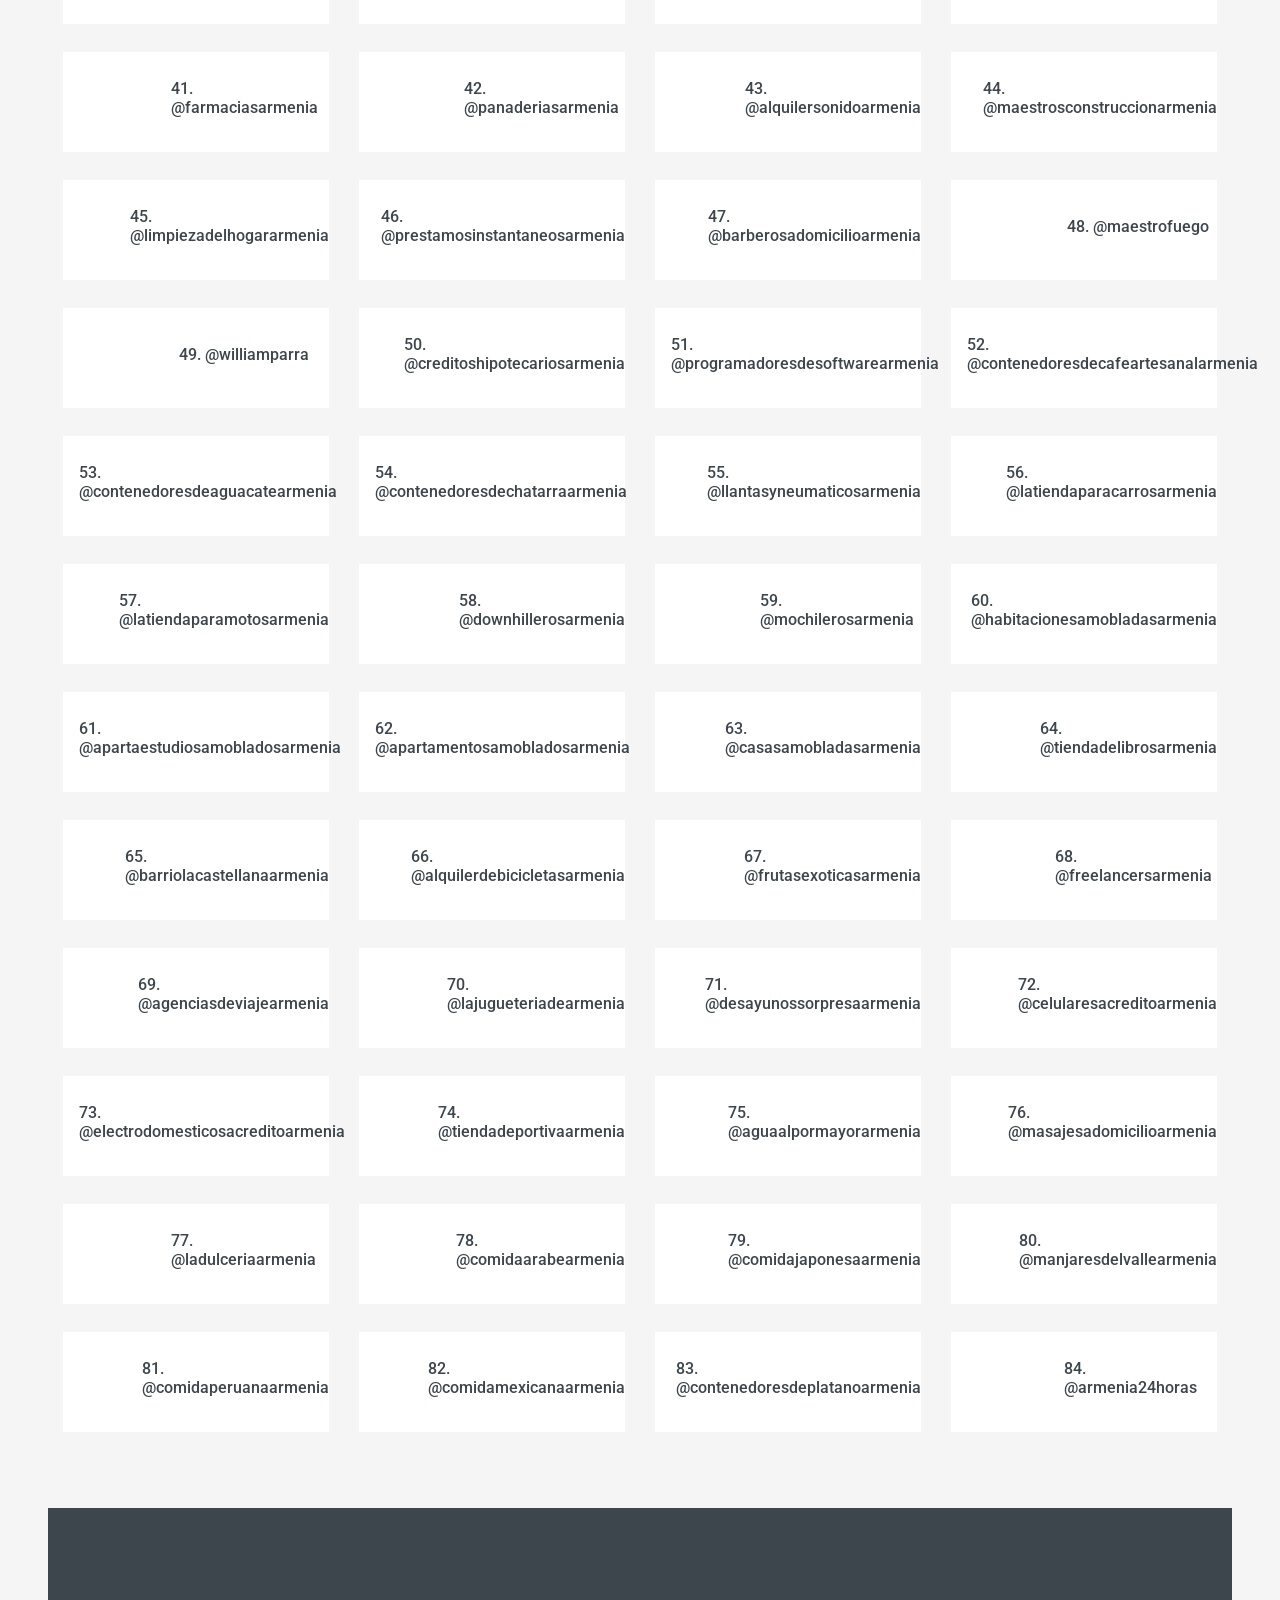
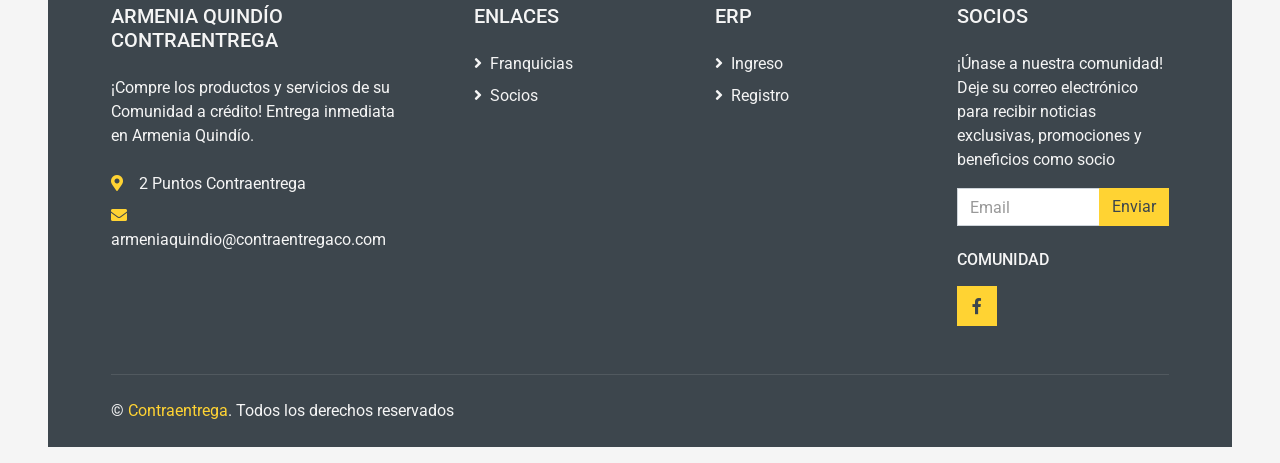
==== commit 28f9d739: "Update index.html" ====
--- a/index.html
+++ b/index.html
@@ -143,7 +143,7 @@
                         </div>
                         <div class="flex-fill pl-3">
                             <h6>1. @tiendas24horasarmenia </h6>
-                            <small class="text-body">+57 3215970535</small>
+                            <small class="text-body"></small>
                         </div>
                     </div>
                 </a>
@@ -156,7 +156,7 @@
                         </div>
                         <div class="flex-fill pl-3">
                             <h6>2. @ferreteriasarmenia </h6>
-                            <small class="text-body">+57 3215970535</small>
+                            <small class="text-body"></small>
                         </div>
                     </div>
                 </a>
@@ -169,7 +169,7 @@
                         </div>
                         <div class="flex-fill pl-3">
                             <h6>3. @lavamueblesarmenia </h6>
-                            <small class="text-body">+57 3215970535</small>
+                            <small class="text-body"></small>
                         </div>
                     </div>
                 </a>
@@ -182,7 +182,7 @@
                         </div>
                         <div class="flex-fill pl-3">
                             <h6>4. @ropausadaarmenia </h6>
-                            <small class="text-body">+57 3215970535</small>
+                            <small class="text-body"></small>
                         </div>
                     </div>
                 </a>
@@ -195,7 +195,7 @@
                         </div>
                         <div class="flex-fill pl-3">
                             <h6>5. @mecanicosadomicilioarmenia </h6>
-                            <small class="text-body">+57 3215970535</small>
+                            <small class="text-body"></small>
                         </div>
                     </div>
                 </a>
@@ -208,7 +208,7 @@
                         </div>
                         <div class="flex-fill pl-3">
                             <h6>6. @rifasarmenia </h6>
-                            <small class="text-body">+57 3215970535</small>
+                            <small class="text-body"></small>
                         </div>
                     </div>
                 </a>
@@ -221,7 +221,7 @@
                         </div>
                         <div class="flex-fill pl-3">
                             <h6>7. @ropaacreditoarmenia </h6>
-                            <small class="text-body">+57 3215970535</small>
+                            <small class="text-body"></small>
                         </div>
                     </div>
                 </a>
@@ -234,7 +234,7 @@
                         </div>
                         <div class="flex-fill pl-3">
                             <h6>8. @calzadoacreditoarmenia </h6>
-                            <small class="text-body">+57 3215970535</small>
+                            <small class="text-body"></small>
                         </div>
                     </div>
                 </a>
@@ -247,7 +247,7 @@
                         </div>
                         <div class="flex-fill pl-3">
                             <h6>9. @perfumeriasarmenia </h6>
-                            <small class="text-body">+57 3215970535</small>
+                            <small class="text-body"></small>
                         </div>
                     </div>
                 </a>
@@ -260,7 +260,7 @@
                         </div>
                         <div class="flex-fill pl-3">
                             <h6>10. @alquilerdemotosarmenia </h6>
-                            <small class="text-body">+57 3215970535</small>
+                            <small class="text-body"></small>
                         </div>
                     </div>
                 </a>
@@ -273,7 +273,7 @@
                         </div>
                         <div class="flex-fill pl-3">
                             <h6>11. @rentacararmenia </h6>
-                            <small class="text-body">+57 3215970535</small>
+                            <small class="text-body"></small>
                         </div>
                     </div>
                 </a>
@@ -286,7 +286,7 @@
                         </div>
                         <div class="flex-fill pl-3">
                             <h6>12. @apartaestudiosarmenia </h6>
-                            <small class="text-body">+57 3215970535</small>
+                            <small class="text-body"></small>
                         </div>
                     </div>
                 </a>
@@ -299,7 +299,7 @@
                         </div>
                         <div class="flex-fill pl-3">
                             <h6>13. @apartamentosarmenia </h6>
-                            <small class="text-body">+57 3215970535</small>
+                            <small class="text-body"></small>
                         </div>
                     </div>
                 </a>
@@ -312,7 +312,7 @@
                         </div>
                         <div class="flex-fill pl-3">
                             <h6>14. @fincasalquilerarmenia </h6>
-                            <small class="text-body">+57 3215970535</small>
+                            <small class="text-body"></small>
                         </div>
                     </div>
                 </a>
@@ -325,7 +325,7 @@
                         </div>
                         <div class="flex-fill pl-3">
                             <h6>15. @carrosusadosarmenia </h6>
-                            <small class="text-body">+57 3215970535</small>
+                            <small class="text-body"></small>
                         </div>
                     </div>
                 </a>
@@ -338,7 +338,7 @@
                         </div>
                         <div class="flex-fill pl-3">
                             <h6>16. @motosusadasarmenia </h6>
-                            <small class="text-body">+57 3215970535</small>
+                            <small class="text-body"></small>
                         </div>
                     </div>
                 </a>
@@ -351,7 +351,7 @@
                         </div>
                         <div class="flex-fill pl-3">
                             <h6>17. @frutasyverdurasadomicilioarmenia </h6>
-                            <small class="text-body">+57 3215970535</small>
+                            <small class="text-body"></small>
                         </div>
                     </div>
                 </a>
@@ -364,7 +364,7 @@
                         </div>
                         <div class="flex-fill pl-3">
                             <h6>18. @tiendabicicletasarmenia </h6>
-                            <small class="text-body">+57 3215970535</small>
+                            <small class="text-body"></small>
                         </div>
                     </div>
                 </a>
@@ -377,7 +377,7 @@
                         </div>
                         <div class="flex-fill pl-3">
                             <h6>19. @negociosenventaarmenia </h6>
-                            <small class="text-body">+57 3215970535</small>
+                            <small class="text-body"></small>
                         </div>
                     </div>
                 </a>
@@ -390,7 +390,7 @@
                         </div>
                         <div class="flex-fill pl-3">
                             <h6>20. @lechonasarmenia </h6>
-                            <small class="text-body">+57 3215970535</small>
+                            <small class="text-body"></small>
                         </div>
                     </div>
                 </a>
@@ -403,7 +403,7 @@
                         </div>
                         <div class="flex-fill pl-3">
                             <h6>21. @jugosnaturalesarmenia </h6>
-                            <small class="text-body">+57 3215970535</small>
+                            <small class="text-body"></small>
                         </div>
                     </div>
                 </a>
@@ -416,7 +416,7 @@
                         </div>
                         <div class="flex-fill pl-3">
                             <h6>22. @salsamentariasarmenia </h6>
-                            <small class="text-body">+57 3215970535</small>
+                            <small class="text-body"></small>
                         </div>
                     </div>
                 </a>
@@ -429,7 +429,7 @@
                         </div>
                         <div class="flex-fill pl-3">
                             <h6>23. @tiendasnavidenasarmenia </h6>
-                            <small class="text-body">+57 3215970535</small>
+                            <small class="text-body"></small>
                         </div>
                     </div>
                 </a>
@@ -442,7 +442,7 @@
                         </div>
                         <div class="flex-fill pl-3">
                             <h6>24. @tiendamusicalarmenia </h6>
-                            <small class="text-body">+57 3215970535</small>
+                            <small class="text-body"></small>
                         </div>
                     </div>
                 </a>
@@ -455,7 +455,7 @@
                         </div>
                         <div class="flex-fill pl-3">
                             <h6>25. @tiendamilitararmenia </h6>
-                            <small class="text-body">+57 3215970535</small>
+                            <small class="text-body"></small>
                         </div>
                     </div>
                 </a>
@@ -468,7 +468,7 @@
                         </div>
                         <div class="flex-fill pl-3">
                             <h6>26. @artesaniasarmenia </h6>
-                            <small class="text-body">+57 3215970535</small>
+                            <small class="text-body"></small>
                         </div>
                     </div>
                 </a>
@@ -481,7 +481,7 @@
                         </div>
                         <div class="flex-fill pl-3">
                             <h6>27. @acarreosarmenia </h6>
-                            <small class="text-body">+57 3215970535</small>
+                            <small class="text-body"></small>
                         </div>
                     </div>
                 </a>
@@ -494,7 +494,7 @@
                         </div>
                         <div class="flex-fill pl-3">
                             <h6>28. @alquilerdelavadorasarmenia </h6>
-                            <small class="text-body">+57 3215970535</small>
+                            <small class="text-body"></small>
                         </div>
                     </div>
                 </a>
@@ -507,7 +507,7 @@
                         </div>
                         <div class="flex-fill pl-3">
                             <h6>29. @localesenalquilerarmenia </h6>
-                            <small class="text-body">+57 3215970535</small>
+                            <small class="text-body"></small>
                         </div>
                     </div>
                 </a>
@@ -520,7 +520,7 @@
                         </div>
                         <div class="flex-fill pl-3">
                             <h6>30. @casasenventaarmenia </h6>
-                            <small class="text-body">+57 3215970535</small>
+                            <small class="text-body"></small>
                         </div>
                     </div>
                 </a>
@@ -533,7 +533,7 @@
                         </div>
                         <div class="flex-fill pl-3">
                             <h6>31. @tamalesarmenia </h6>
-                            <small class="text-body">+57 3215970535</small>
+                            <small class="text-body"></small>
                         </div>
                     </div>
                 </a>
@@ -546,7 +546,7 @@
                         </div>
                         <div class="flex-fill pl-3">
                             <h6>32. @bodegasarmenia </h6>
-                            <small class="text-body">+57 3215970535</small>
+                            <small class="text-body"></small>
                         </div>
                     </div>
                 </a>
@@ -559,7 +559,7 @@
                         </div>
                         <div class="flex-fill pl-3">
                             <h6>33. @lotesarmenia </h6>
-                            <small class="text-body">+57 3215970535</small>
+                            <small class="text-body"></small>
                         </div>
                     </div>
                 </a>
@@ -572,7 +572,7 @@
                         </div>
                         <div class="flex-fill pl-3">
                             <h6>34. @consultoriosarmenia </h6>
-                            <small class="text-body">+57 3215970535</small>
+                            <small class="text-body"></small>
                         </div>
                     </div>
                 </a>
@@ -585,7 +585,7 @@
                         </div>
                         <div class="flex-fill pl-3">
                             <h6>35. @oficinasarmenia </h6>
-                            <small class="text-body">+57 3215970535</small>
+                            <small class="text-body"></small>
                         </div>
                     </div>
                 </a>
@@ -598,7 +598,7 @@
                         </div>
                         <div class="flex-fill pl-3">
                             <h6>36. @promocionalesarmenia </h6>
-                            <small class="text-body">+57 3215970535</small>
+                            <small class="text-body"></small>
                         </div>
                     </div>
                 </a>
@@ -611,7 +611,7 @@
                         </div>
                         <div class="flex-fill pl-3">
                             <h6>37. @domiciliosarmenia </h6>
-                            <small class="text-body">+57 3215970535</small>
+                            <small class="text-body"></small>
                         </div>
                     </div>
                 </a>
@@ -624,7 +624,7 @@
                         </div>
                         <div class="flex-fill pl-3">
                             <h6>38. @parqueresidencialcolombiaarmenia </h6>
-                            <small class="text-body">+57 3215970535</small>
+                            <small class="text-body"></small>
                         </div>
                     </div>
                 </a>
@@ -637,7 +637,7 @@
                         </div>
                         <div class="flex-fill pl-3">
                             <h6>39. @barrioelnogalarmenia </h6>
-                            <small class="text-body">+57 3215970535</small>
+                            <small class="text-body"></small>
                         </div>
                     </div>
                 </a>
@@ -650,7 +650,7 @@
                         </div>
                         <div class="flex-fill pl-3">
                             <h6>40. @tecnoarmenia </h6>
-                            <small class="text-body">+57 3215970535</small>
+                            <small class="text-body"></small>
                         </div>
                     </div>
                 </a>
@@ -663,7 +663,7 @@
                         </div>
                         <div class="flex-fill pl-3">
                             <h6>41. @farmaciasarmenia </h6>
-                            <small class="text-body">+57 3215970535</small>
+                            <small class="text-body"></small>
                         </div>
                     </div>
                 </a>
@@ -676,7 +676,7 @@
                         </div>
                         <div class="flex-fill pl-3">
                             <h6>42. @panaderiasarmenia </h6>
-                            <small class="text-body">+57 3215970535</small>
+                            <small class="text-body"></small>
                         </div>
                     </div>
                 </a>
@@ -689,7 +689,7 @@
                         </div>
                         <div class="flex-fill pl-3">
                             <h6>43. @alquilersonidoarmenia </h6>
-                            <small class="text-body">+57 3215970535</small>
+                            <small class="text-body"></small>
                         </div>
                     </div>
                 </a>
@@ -702,7 +702,7 @@
                         </div>
                         <div class="flex-fill pl-3">
                             <h6>44. @maestrosconstruccionarmenia </h6>
-                            <small class="text-body">+57 3215970535</small>
+                            <small class="text-body"></small>
                         </div>
                     </div>
                 </a>
@@ -715,7 +715,7 @@
                         </div>
                         <div class="flex-fill pl-3">
                             <h6>45. @limpiezadelhogararmenia </h6>
-                            <small class="text-body">+57 3215970535</small>
+                            <small class="text-body"></small>
                         </div>
                     </div>
                 </a>
@@ -728,7 +728,7 @@
                         </div>
                         <div class="flex-fill pl-3">
                             <h6>46. @prestamosinstantaneosarmenia </h6>
-                            <small class="text-body">+57 3215970535</small>
+                            <small class="text-body"></small>
                         </div>
                     </div>
                 </a>
@@ -741,7 +741,7 @@
                         </div>
                         <div class="flex-fill pl-3">
                             <h6>47. @barberosadomicilioarmenia </h6>
-                            <small class="text-body">+57 3215970535</small>
+                            <small class="text-body"></small>
                         </div>
                     </div>
                 </a>
@@ -754,7 +754,7 @@
                         </div>
                         <div class="flex-fill pl-3">
                             <h6>48. @maestrofuego </h6>
-                            <small class="text-body">+57 3215970535</small>
+                            <small class="text-body"></small>
                         </div>
                     </div>
                 </a>
@@ -767,7 +767,7 @@
                         </div>
                         <div class="flex-fill pl-3">
                             <h6>49. @williamparra </h6>
-                            <small class="text-body">+57 3215970535</small>
+                            <small class="text-body"></small>
                         </div>
                     </div>
                 </a>
@@ -780,7 +780,7 @@
                         </div>
                         <div class="flex-fill pl-3">
                             <h6>50. @creditoshipotecariosarmenia </h6>
-                            <small class="text-body">+57 3215970535</small>
+                            <small class="text-body"></small>
                         </div>
                     </div>
                 </a>
@@ -793,7 +793,7 @@
                         </div>
                         <div class="flex-fill pl-3">
                             <h6>51. @programadoresdesoftwarearmenia </h6>
-                            <small class="text-body">+57 3215970535</small>
+                            <small class="text-body"></small>
                         </div>
                     </div>
                 </a>
@@ -806,7 +806,7 @@
                         </div>
                         <div class="flex-fill pl-3">
                             <h6>52. @contenedoresdecafeartesanalarmenia </h6>
-                            <small class="text-body">+57 3215970535</small>
+                            <small class="text-body"></small>
                         </div>
                     </div>
                 </a>
@@ -819,7 +819,7 @@
                         </div>
                         <div class="flex-fill pl-3">
                             <h6>53. @contenedoresdeaguacatearmenia </h6>
-                            <small class="text-body">+57 3215970535</small>
+                            <small class="text-body"></small>
                         </div>
                     </div>
                 </a>
@@ -832,7 +832,7 @@
                         </div>
                         <div class="flex-fill pl-3">
                             <h6>54. @contenedoresdechatarraarmenia </h6>
-                            <small class="text-body">+57 3215970535</small>
+                            <small class="text-body"></small>
                         </div>
                     </div>
                 </a>
@@ -845,7 +845,7 @@
                         </div>
                         <div class="flex-fill pl-3">
                             <h6>55. @llantasyneumaticosarmenia </h6>
-                            <small class="text-body">+57 3215970535</small>
+                            <small class="text-body"></small>
                         </div>
                     </div>
                 </a>
@@ -858,7 +858,7 @@
                         </div>
                         <div class="flex-fill pl-3">
                             <h6>56. @latiendaparacarrosarmenia </h6>
-                            <small class="text-body">+57 3215970535</small>
+                            <small class="text-body"></small>
                         </div>
                     </div>
                 </a>
@@ -871,7 +871,7 @@
                         </div>
                         <div class="flex-fill pl-3">
                             <h6>57. @latiendaparamotosarmenia </h6>
-                            <small class="text-body">+57 3215970535</small>
+                            <small class="text-body"></small>
                         </div>
                     </div>
                 </a>
@@ -884,7 +884,7 @@
                         </div>
                         <div class="flex-fill pl-3">
                             <h6>58. @downhillerosarmenia </h6>
-                            <small class="text-body">+57 3215970535</small>
+                            <small class="text-body"></small>
                         </div>
                     </div>
                 </a>
@@ -897,7 +897,7 @@
                         </div>
                         <div class="flex-fill pl-3">
                             <h6>59. @mochilerosarmenia </h6>
-                            <small class="text-body">+57 3215970535</small>
+                            <small class="text-body"></small>
                         </div>
                     </div>
                 </a>
@@ -910,7 +910,7 @@
                         </div>
                         <div class="flex-fill pl-3">
                             <h6>60. @habitacionesamobladasarmenia </h6>
-                            <small class="text-body">+57 3215970535</small>
+                            <small class="text-body"></small>
                         </div>
                     </div>
                 </a>
@@ -923,7 +923,7 @@
                         </div>
                         <div class="flex-fill pl-3">
                             <h6>61. @apartaestudiosamobladosarmenia </h6>
-                            <small class="text-body">+57 3215970535</small>
+                            <small class="text-body"></small>
                         </div>
                     </div>
                 </a>
@@ -936,7 +936,7 @@
                         </div>
                         <div class="flex-fill pl-3">
                             <h6>62. @apartamentosamobladosarmenia </h6>
-                            <small class="text-body">+57 3215970535</small>
+                            <small class="text-body"></small>
                         </div>
                     </div>
                 </a>
@@ -949,7 +949,7 @@
                         </div>
                         <div class="flex-fill pl-3">
                             <h6>63. @casasamobladasarmenia </h6>
-                            <small class="text-body">+57 3215970535</small>
+                            <small class="text-body"></small>
                         </div>
                     </div>
                 </a>
@@ -962,7 +962,7 @@
                         </div>
                         <div class="flex-fill pl-3">
                             <h6>64. @tiendadelibrosarmenia </h6>
-                            <small class="text-body">+57 3215970535</small>
+                            <small class="text-body"></small>
                         </div>
                     </div>
                 </a>
@@ -975,7 +975,7 @@
                         </div>
                         <div class="flex-fill pl-3">
                             <h6>65. @barriolacastellanaarmenia </h6>
-                            <small class="text-body">+57 3215970535</small>
+                            <small class="text-body"></small>
                         </div>
                     </div>
                 </a>
@@ -988,7 +988,7 @@
                         </div>
                         <div class="flex-fill pl-3">
                             <h6>66. @alquilerdebicicletasarmenia </h6>
-                            <small class="text-body">+57 3215970535</small>
+                            <small class="text-body"></small>
                         </div>
                     </div>
                 </a>
@@ -1001,7 +1001,7 @@
                         </div>
                         <div class="flex-fill pl-3">
                             <h6>67. @frutasexoticasarmenia </h6>
-                            <small class="text-body">+57 3215970535</small>
+                            <small class="text-body"></small>
                         </div>
                     </div>
                 </a>
@@ -1014,7 +1014,7 @@
                         </div>
                         <div class="flex-fill pl-3">
                             <h6>68. @freelancersarmenia </h6>
-                            <small class="text-body">+57 3215970535</small>
+                            <small class="text-body"></small>
                         </div>
                     </div>
                 </a>
@@ -1027,7 +1027,7 @@
                         </div>
                         <div class="flex-fill pl-3">
                             <h6>69. @agenciasdeviajearmenia </h6>
-                            <small class="text-body">+57 3215970535</small>
+                            <small class="text-body"></small>
                         </div>
                     </div>
                 </a>
@@ -1040,7 +1040,7 @@
                         </div>
                         <div class="flex-fill pl-3">
                             <h6>70. @lajugueteriadearmenia </h6>
-                            <small class="text-body">+57 3215970535</small>
+                            <small class="text-body"></small>
                         </div>
                     </div>
                 </a>
@@ -1053,7 +1053,7 @@
                         </div>
                         <div class="flex-fill pl-3">
                             <h6>71. @desayunossorpresaarmenia </h6>
-                            <small class="text-body">+57 3215970535</small>
+                            <small class="text-body"></small>
                         </div>
                     </div>
                 </a>
@@ -1066,7 +1066,7 @@
                         </div>
                         <div class="flex-fill pl-3">
                             <h6>72. @celularesacreditoarmenia </h6>
-                            <small class="text-body">+57 3215970535</small>
+                            <small class="text-body"></small>
                         </div>
                     </div>
                 </a>
@@ -1079,7 +1079,7 @@
                         </div>
                         <div class="flex-fill pl-3">
                             <h6>73. @electrodomesticosacreditoarmenia </h6>
-                            <small class="text-body">+57 3215970535</small>
+                            <small class="text-body"></small>
                         </div>
                     </div>
                 </a>
@@ -1092,7 +1092,7 @@
                         </div>
                         <div class="flex-fill pl-3">
                             <h6>74. @tiendadeportivaarmenia </h6>
-                            <small class="text-body">+57 3215970535</small>
+                            <small class="text-body"></small>
                         </div>
                     </div>
                 </a>
@@ -1105,7 +1105,7 @@
                         </div>
                         <div class="flex-fill pl-3">
                             <h6>75. @aguaalpormayorarmenia </h6>
-                            <small class="text-body">+57 3215970535</small>
+                            <small class="text-body"></small>
                         </div>
                     </div>
                 </a>
@@ -1118,7 +1118,7 @@
                         </div>
                         <div class="flex-fill pl-3">
                             <h6>76. @masajesadomicilioarmenia </h6>
-                            <small class="text-body">+57 3215970535</small>
+                            <small class="text-body"></small>
                         </div>
                     </div>
                 </a>
@@ -1131,7 +1131,7 @@
                         </div>
                         <div class="flex-fill pl-3">
                             <h6>77. @ladulceriaarmenia </h6>
-                            <small class="text-body">+57 3215970535</small>
+                            <small class="text-body"></small>
                         </div>
                     </div>
                 </a>
@@ -1144,7 +1144,7 @@
                         </div>
                         <div class="flex-fill pl-3">
                             <h6>78. @comidaarabearmenia </h6>
-                            <small class="text-body">+57 3215970535</small>
+                            <small class="text-body"></small>
                         </div>
                     </div>
                 </a>
@@ -1157,7 +1157,7 @@
                         </div>
                         <div class="flex-fill pl-3">
                             <h6>79. @comidajaponesaarmenia </h6>
-                            <small class="text-body">+57 3215970535</small>
+                            <small class="text-body"></small>
                         </div>
                     </div>
                 </a>
@@ -1170,7 +1170,7 @@
                         </div>
                         <div class="flex-fill pl-3">
                             <h6>80. @manjaresdelvallearmenia </h6>
-                            <small class="text-body">+57 3215970535</small>
+                            <small class="text-body"></small>
                         </div>
                     </div>
                 </a>
@@ -1183,7 +1183,7 @@
                         </div>
                         <div class="flex-fill pl-3">
                             <h6>81. @comidaperuanaarmenia </h6>
-                            <small class="text-body">+57 3215970535</small>
+                            <small class="text-body"></small>
                         </div>
                     </div>
                 </a>
@@ -1196,7 +1196,7 @@
                         </div>
                         <div class="flex-fill pl-3">
                             <h6>82. @comidamexicanaarmenia </h6>
-                            <small class="text-body">+57 3215970535</small>
+                            <small class="text-body"></small>
                         </div>
                     </div>
                 </a>
@@ -1209,7 +1209,7 @@
                         </div>
                         <div class="flex-fill pl-3">
                             <h6>83. @contenedoresdeplatanoarmenia </h6>
-                            <small class="text-body">+57 3215970535</small>
+                            <small class="text-body"></small>
                         </div>
                     </div>
                 </a>
@@ -1222,7 +1222,7 @@
                         </div>
                         <div class="flex-fill pl-3">
                             <h6>84. @armenia24horas </h6>
-                            <small class="text-body">+57 3215970535</small>
+                            <small class="text-body"></small>
                         </div>
                     </div>
                 </a>
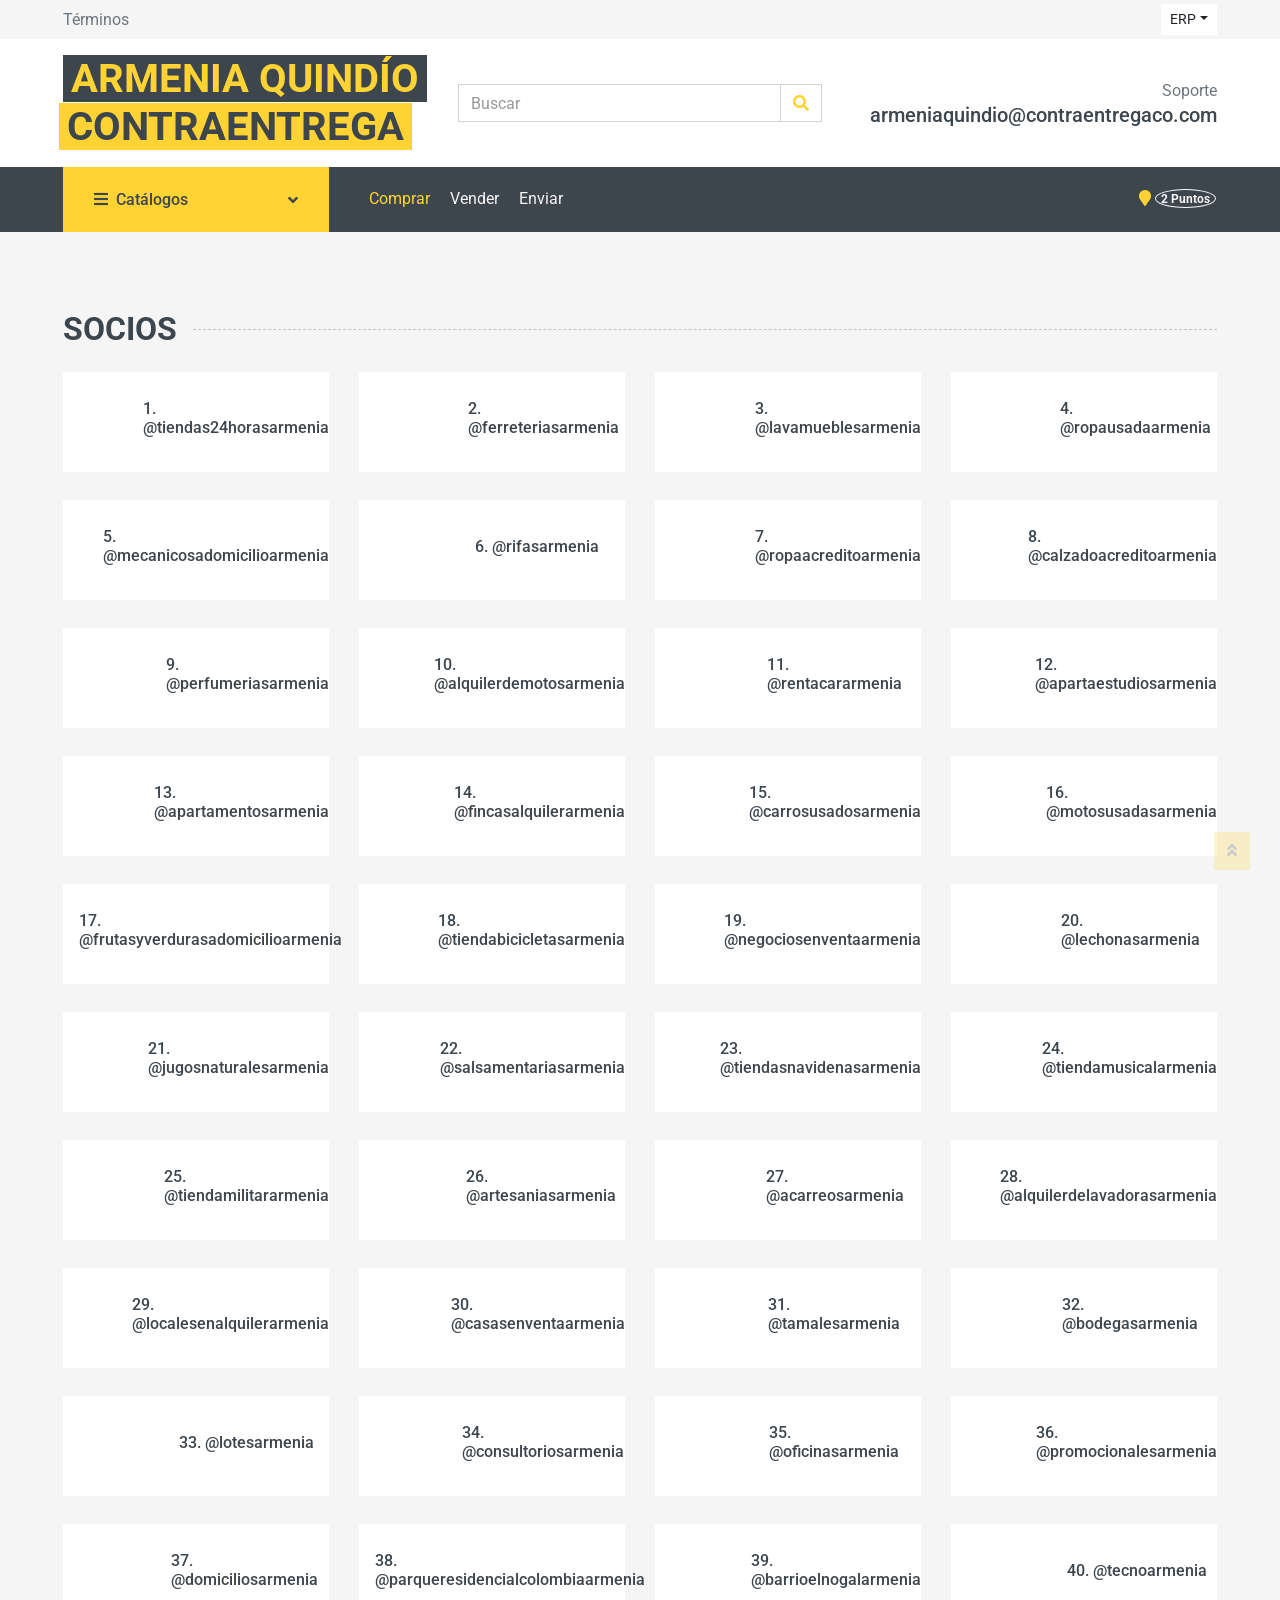
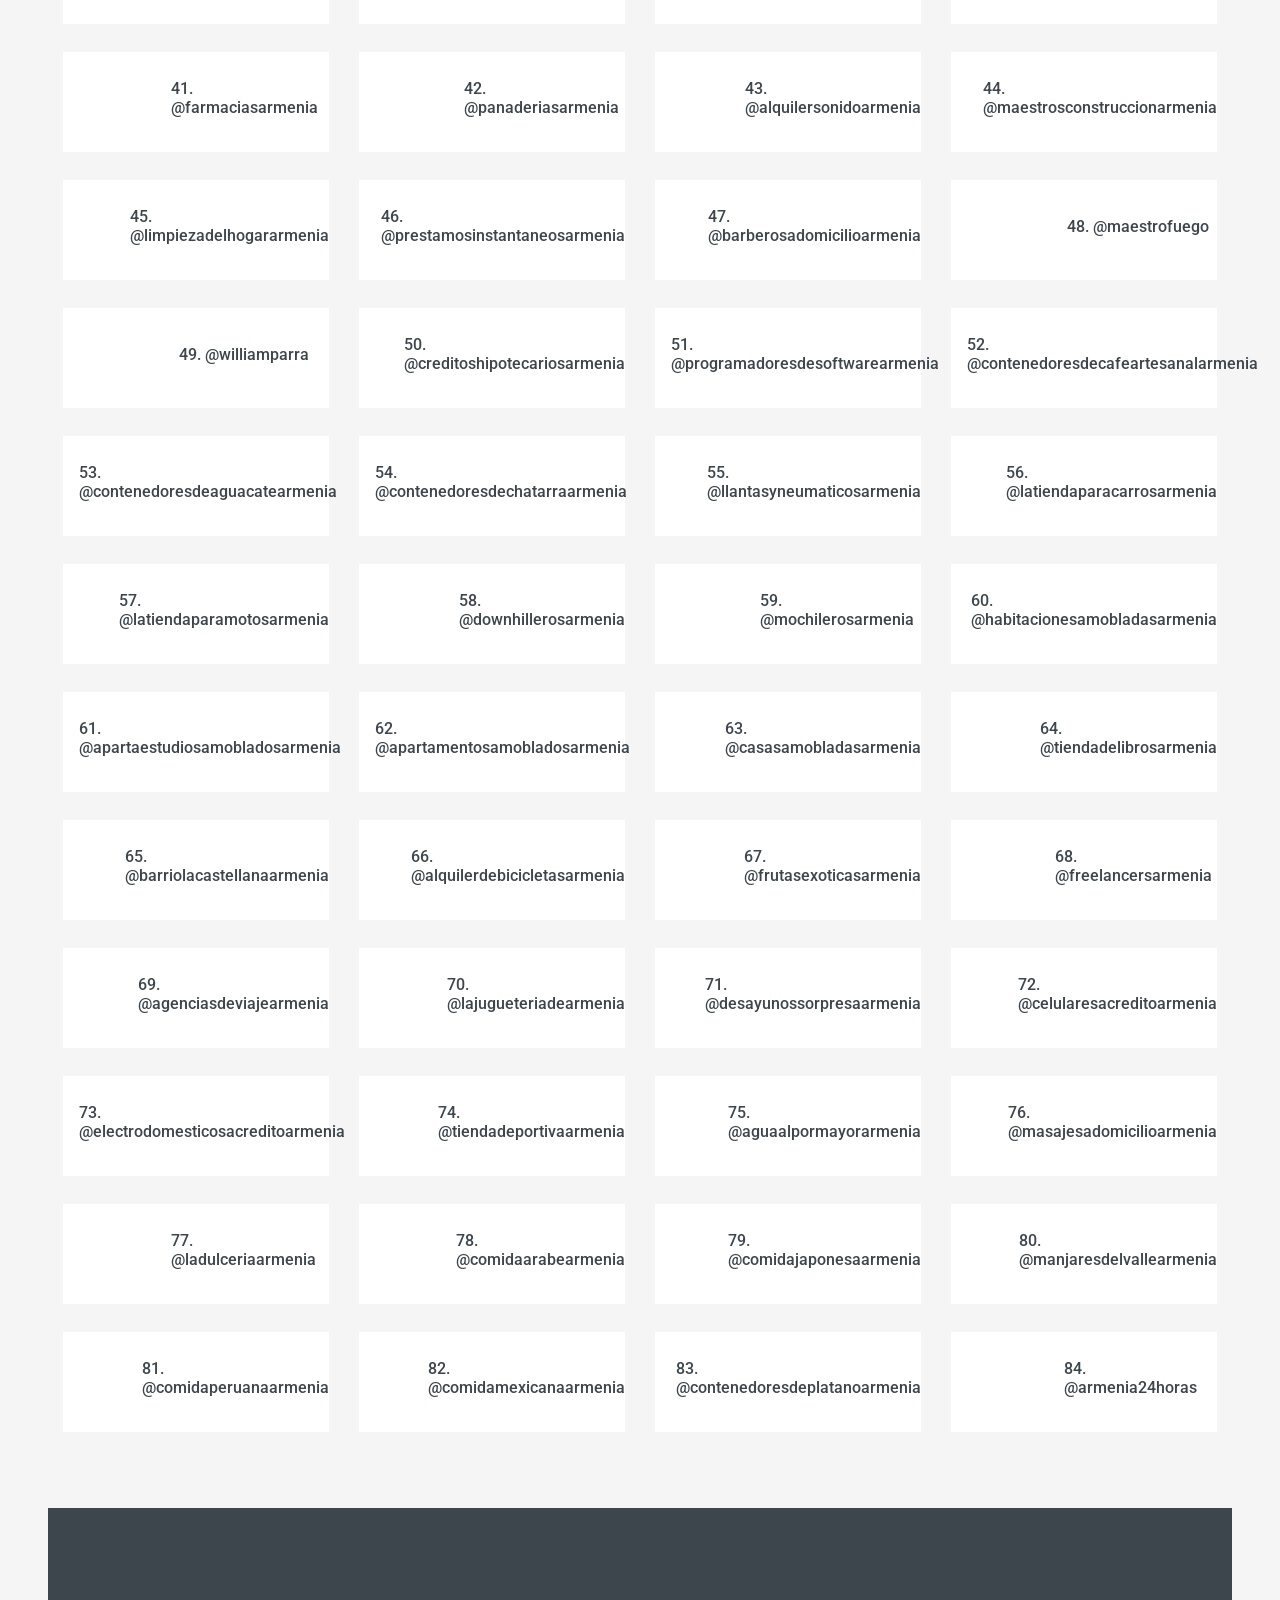
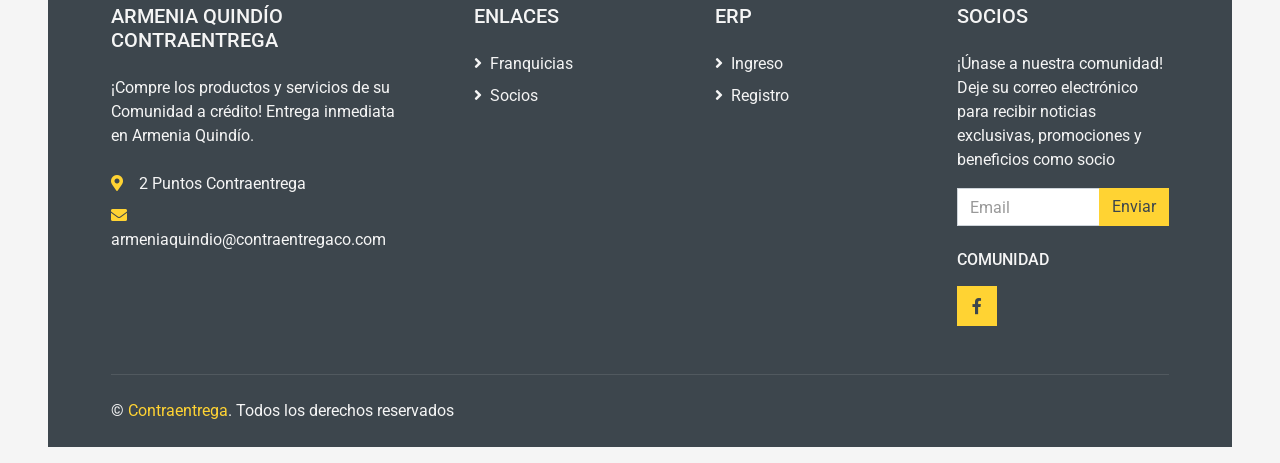
==== commit a888b0e4: "Update index.html" ====
--- a/index.html
+++ b/index.html
@@ -3,9 +3,9 @@
 
 <head>
     <meta charset="utf-8">
-    <title>Armenia Quindío - Contraentrega</title>
+    <title>Contraentrega Armenia Quindío</title>
     <meta content="width=device-width, initial-scale=1.0" name="viewport">
-    <meta content="¡Compre los productos y servicios de su Comunidad a crédito! Entrega inmediata en Armenia Quindío. " name="keywords">
+    <meta content="Entrega inmediata en Armenia. +2 Puntos Contraentrega " name="keywords">
     <meta content="Compra ahora, paga después con Contraentrega" name="description">
 
     <!-- Favicon -->
@@ -43,8 +43,8 @@
                     <div class="btn-group">
                         <button type="button" class="btn btn-sm btn-light dropdown-toggle" data-toggle="dropdown">ERP</button>
                         <div class="dropdown-menu dropdown-menu-right">
-                            <button class="dropdown-item" type="button">Ingreso</button>
-                            <button class="dropdown-item" type="button">Registro</button>
+                            <a href="https://effi.com.co?ref=MzA1MjfHhDE=" class="dropdown-item" type="button">Ingreso</a>
+                            <a href="https://effi.com.co/registro?ref=MzA1MjfHhDE=" class="dropdown-item" type="button">Registro</a>
                         </div>
                     </div>
                 </div>
@@ -1251,8 +1251,8 @@
                     <div class="col-md-4 mb-5">
                         <h5 class="text-secondary text-uppercase mb-4">ERP</h5>
                         <div class="d-flex flex-column justify-content-start">
-                            <a class="text-secondary mb-2" href="#"><i class="fa fa-angle-right mr-2"></i>Ingreso</a>
-                            <a class="text-secondary mb-2" href="#"><i class="fa fa-angle-right mr-2"></i>Registro</a>
+                            <a class="text-secondary mb-2" href="https://effi.com.co?ref=MzA1MjfHhDE="><i class="fa fa-angle-right mr-2"></i>Ingreso</a>
+                            <a class="text-secondary mb-2" href="https://effi.com.co?ref=MzA1MjfHhDE="><i class="fa fa-angle-right mr-2"></i>Registro</a>
                         </div>
                     </div>
                     <div class="col-md-4 mb-5">
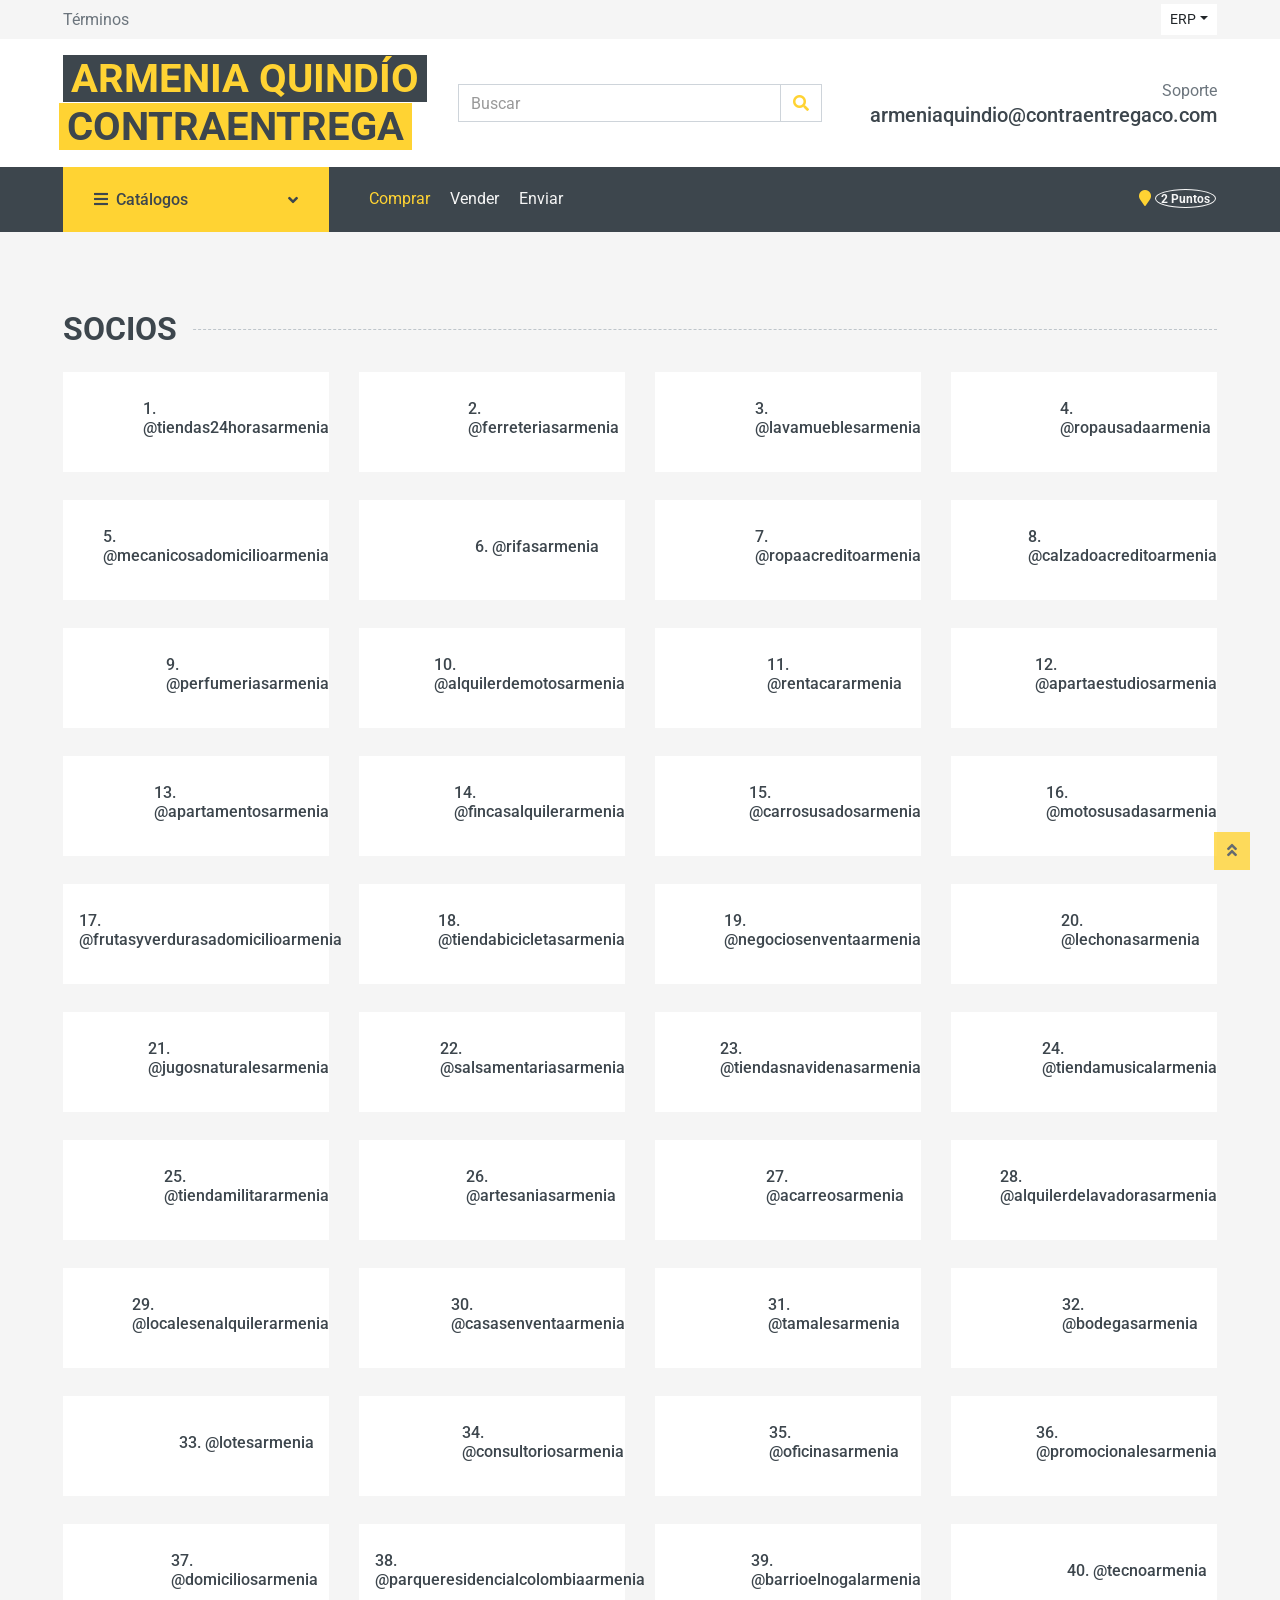
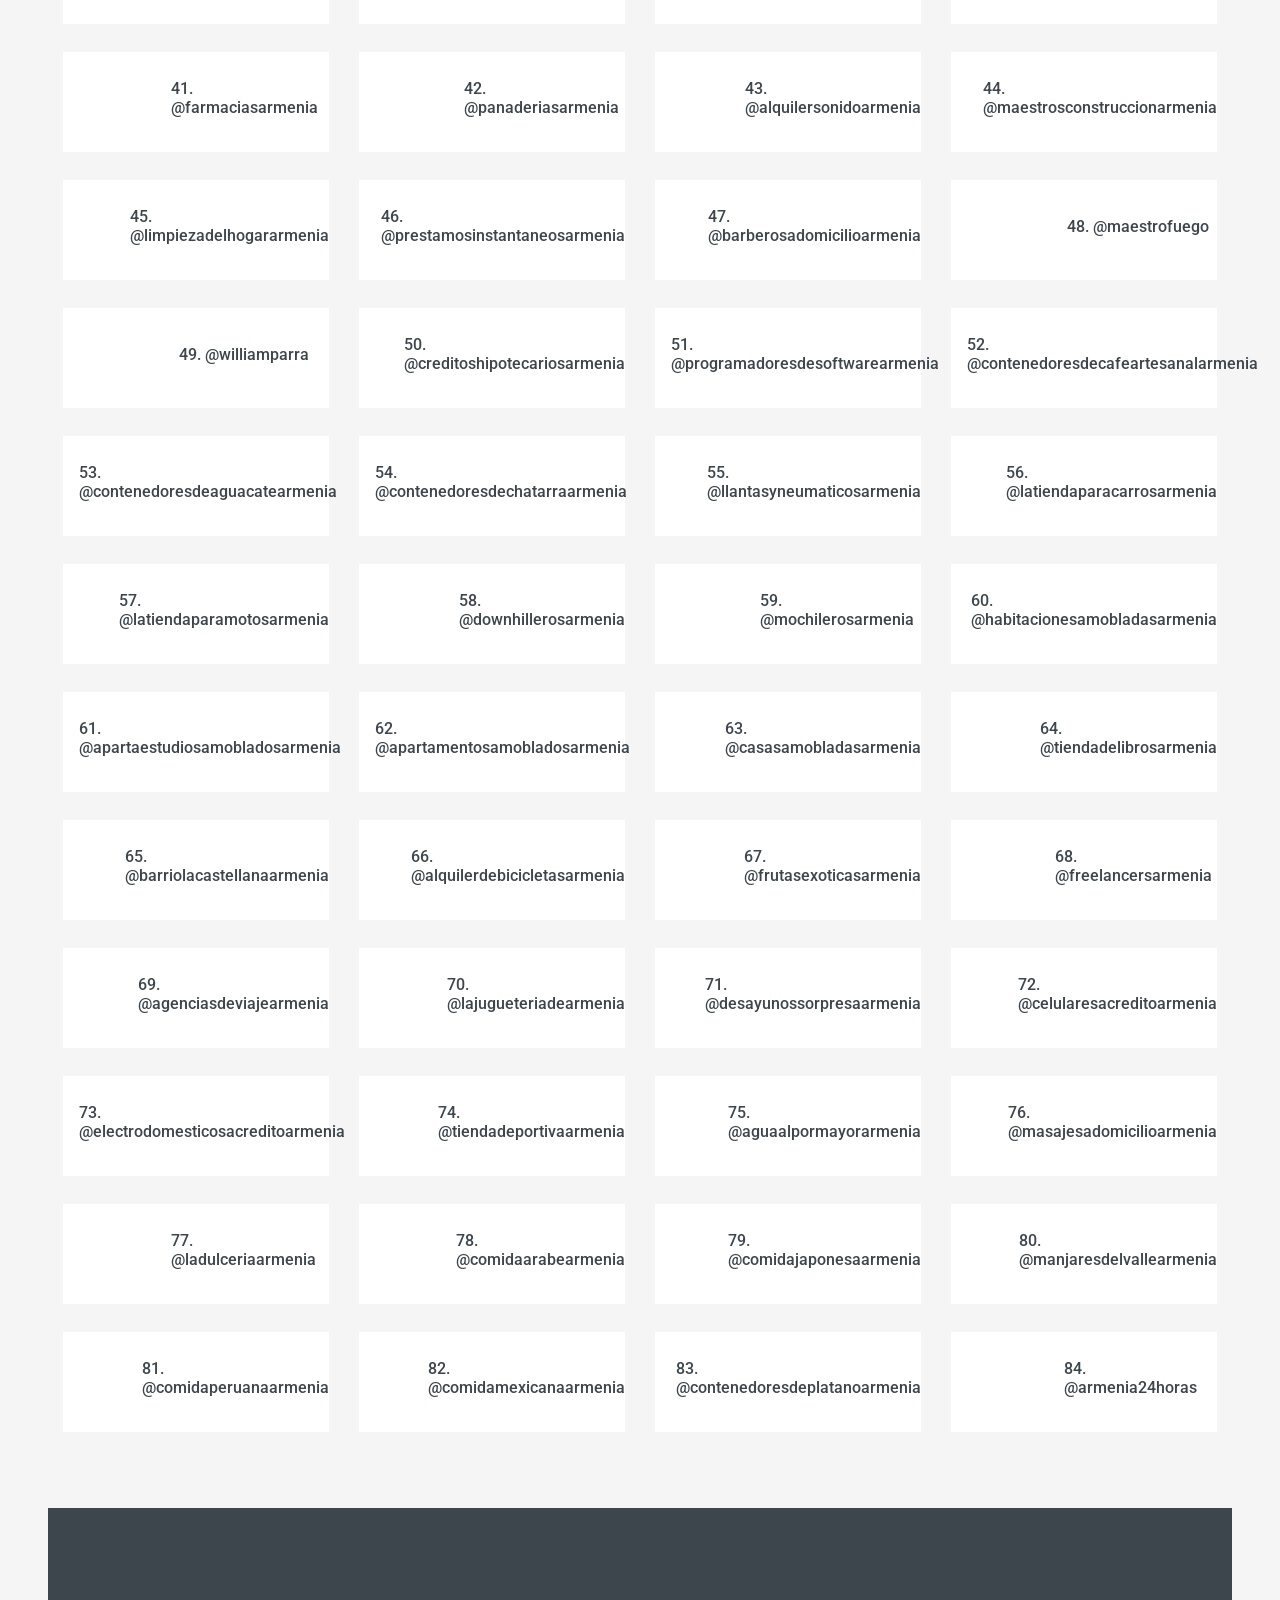
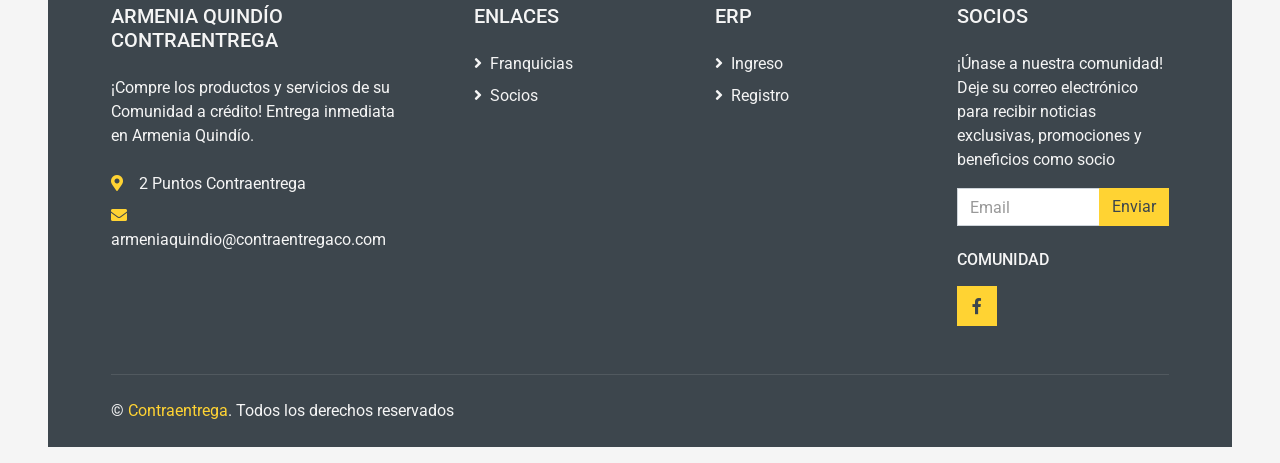
==== commit 9ba2e0ea: "Update index.html" ====
--- a/index.html
+++ b/index.html
@@ -43,7 +43,7 @@
                     <div class="btn-group">
                         <button type="button" class="btn btn-sm btn-light dropdown-toggle" data-toggle="dropdown">ERP</button>
                         <div class="dropdown-menu dropdown-menu-right">
-                            <a href="https://effi.com.co?ref=MzA1MjfHhDE=" class="dropdown-item" type="button">Ingreso</a>
+                            <a href="https://effi.com.co/registro?ref=MzA1MjfHhDE=" class="dropdown-item" type="button">Ingreso</a>
                             <a href="https://effi.com.co/registro?ref=MzA1MjfHhDE=" class="dropdown-item" type="button">Registro</a>
                         </div>
                     </div>
@@ -1251,8 +1251,8 @@
                     <div class="col-md-4 mb-5">
                         <h5 class="text-secondary text-uppercase mb-4">ERP</h5>
                         <div class="d-flex flex-column justify-content-start">
-                            <a class="text-secondary mb-2" href="https://effi.com.co?ref=MzA1MjfHhDE="><i class="fa fa-angle-right mr-2"></i>Ingreso</a>
-                            <a class="text-secondary mb-2" href="https://effi.com.co?ref=MzA1MjfHhDE="><i class="fa fa-angle-right mr-2"></i>Registro</a>
+                            <a class="text-secondary mb-2" href="https://effi.com.co/registro?ref=MzA1MjfHhDE="><i class="fa fa-angle-right mr-2"></i>Ingreso</a>
+                            <a class="text-secondary mb-2" href="https://effi.com.co/registro?ref=MzA1MjfHhDE="><i class="fa fa-angle-right mr-2"></i>Registro</a>
                         </div>
                     </div>
                     <div class="col-md-4 mb-5">
